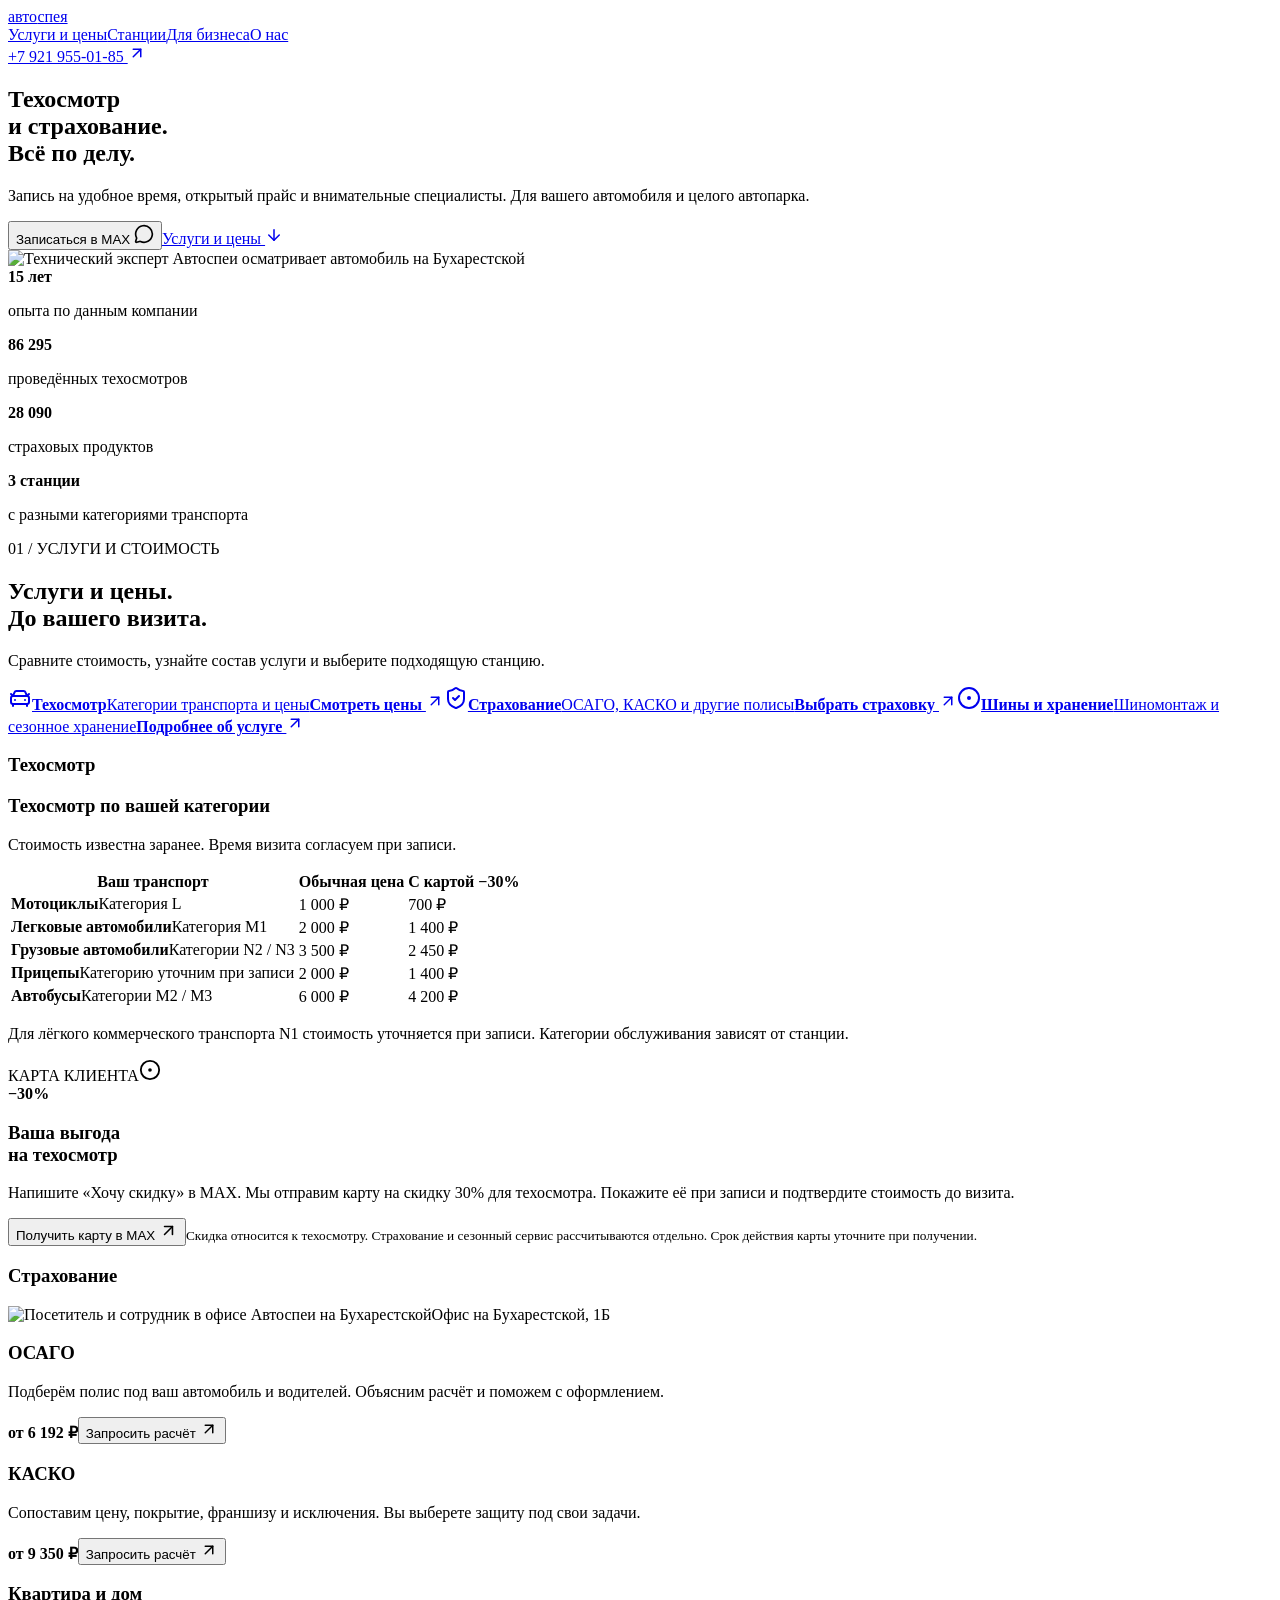
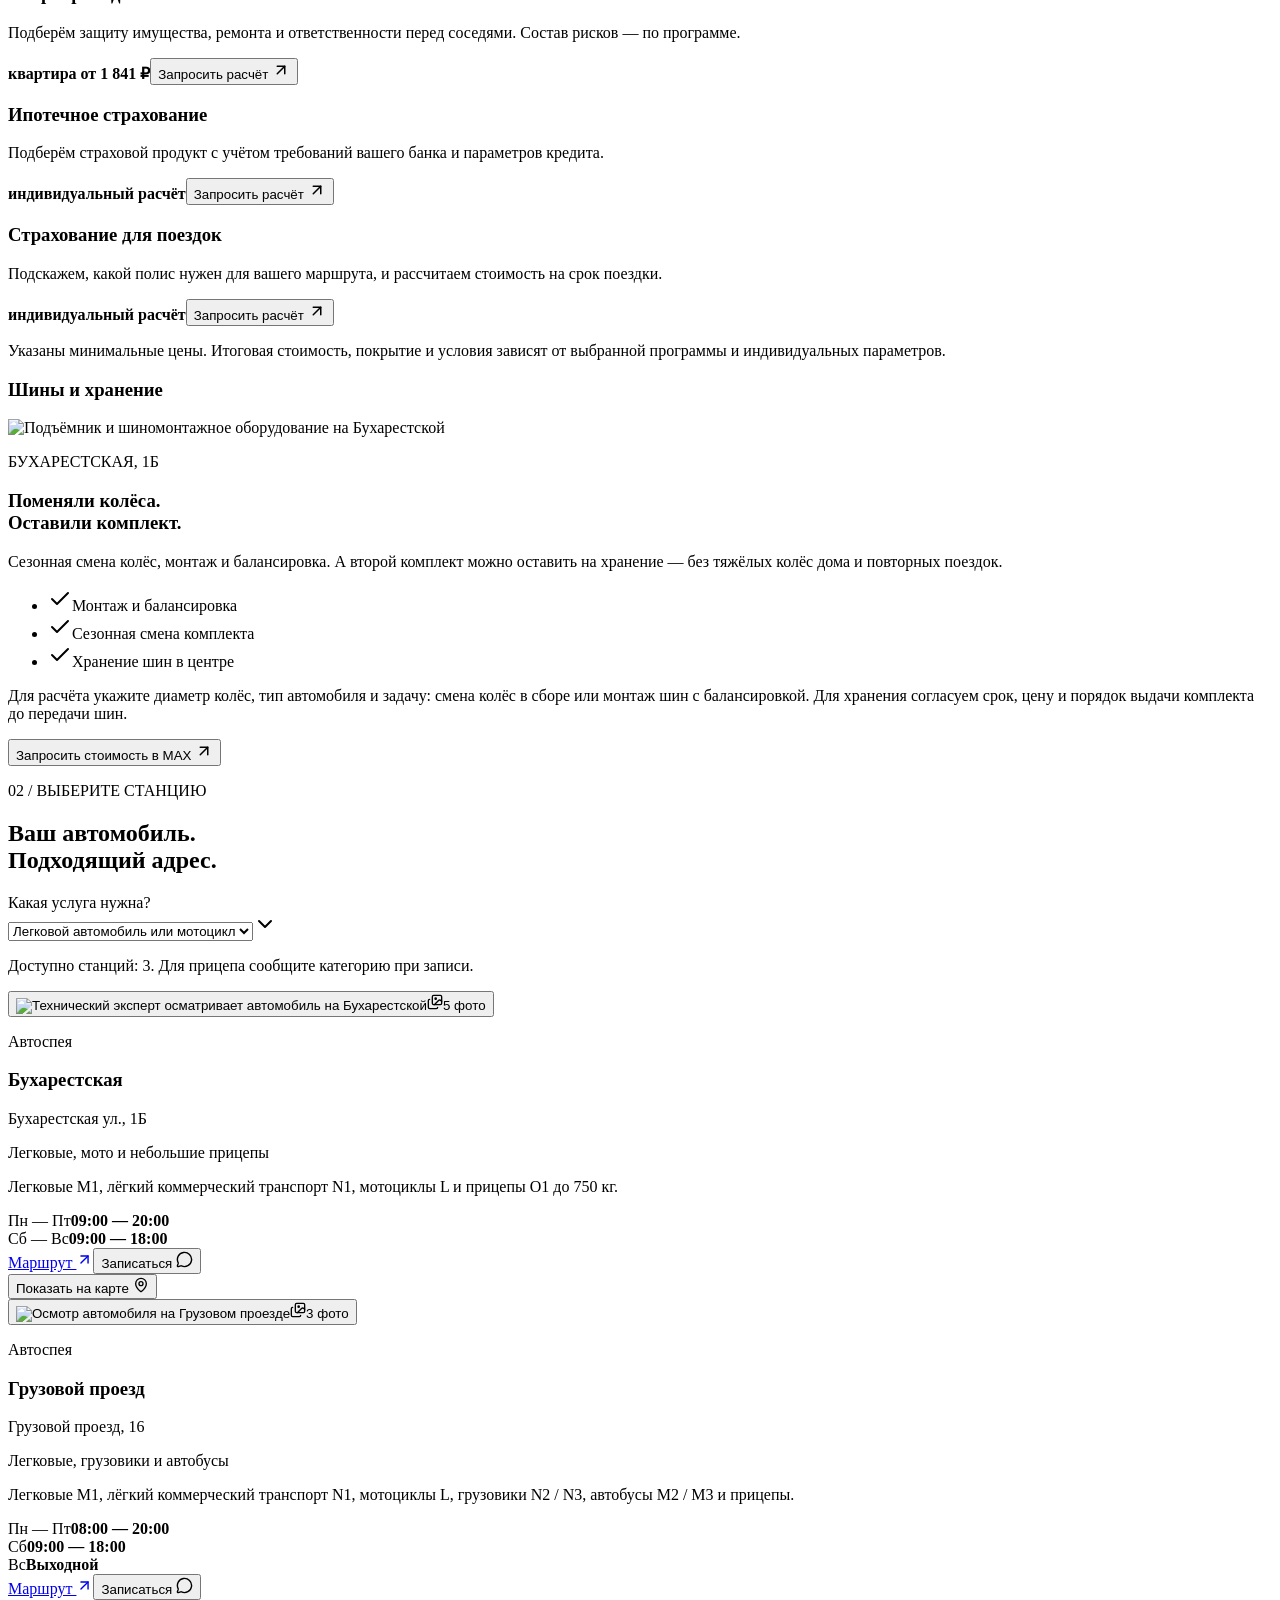
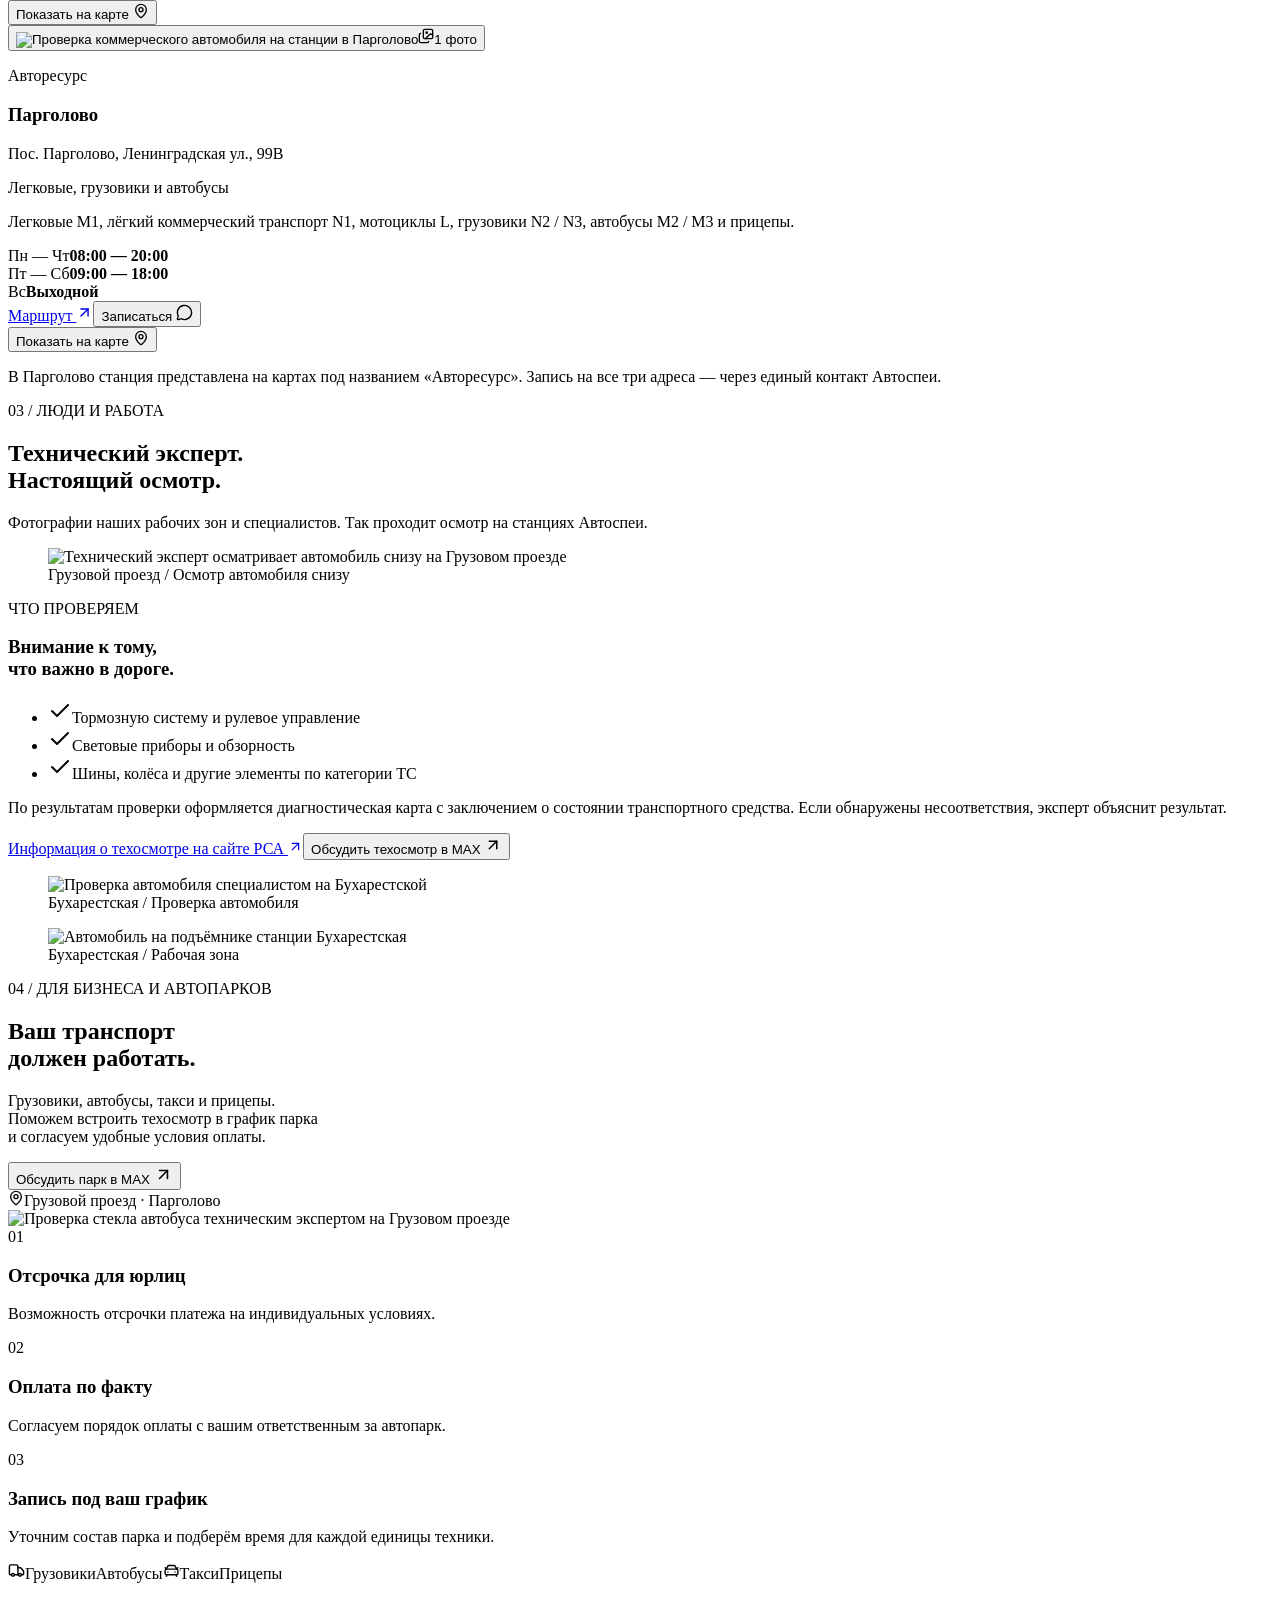
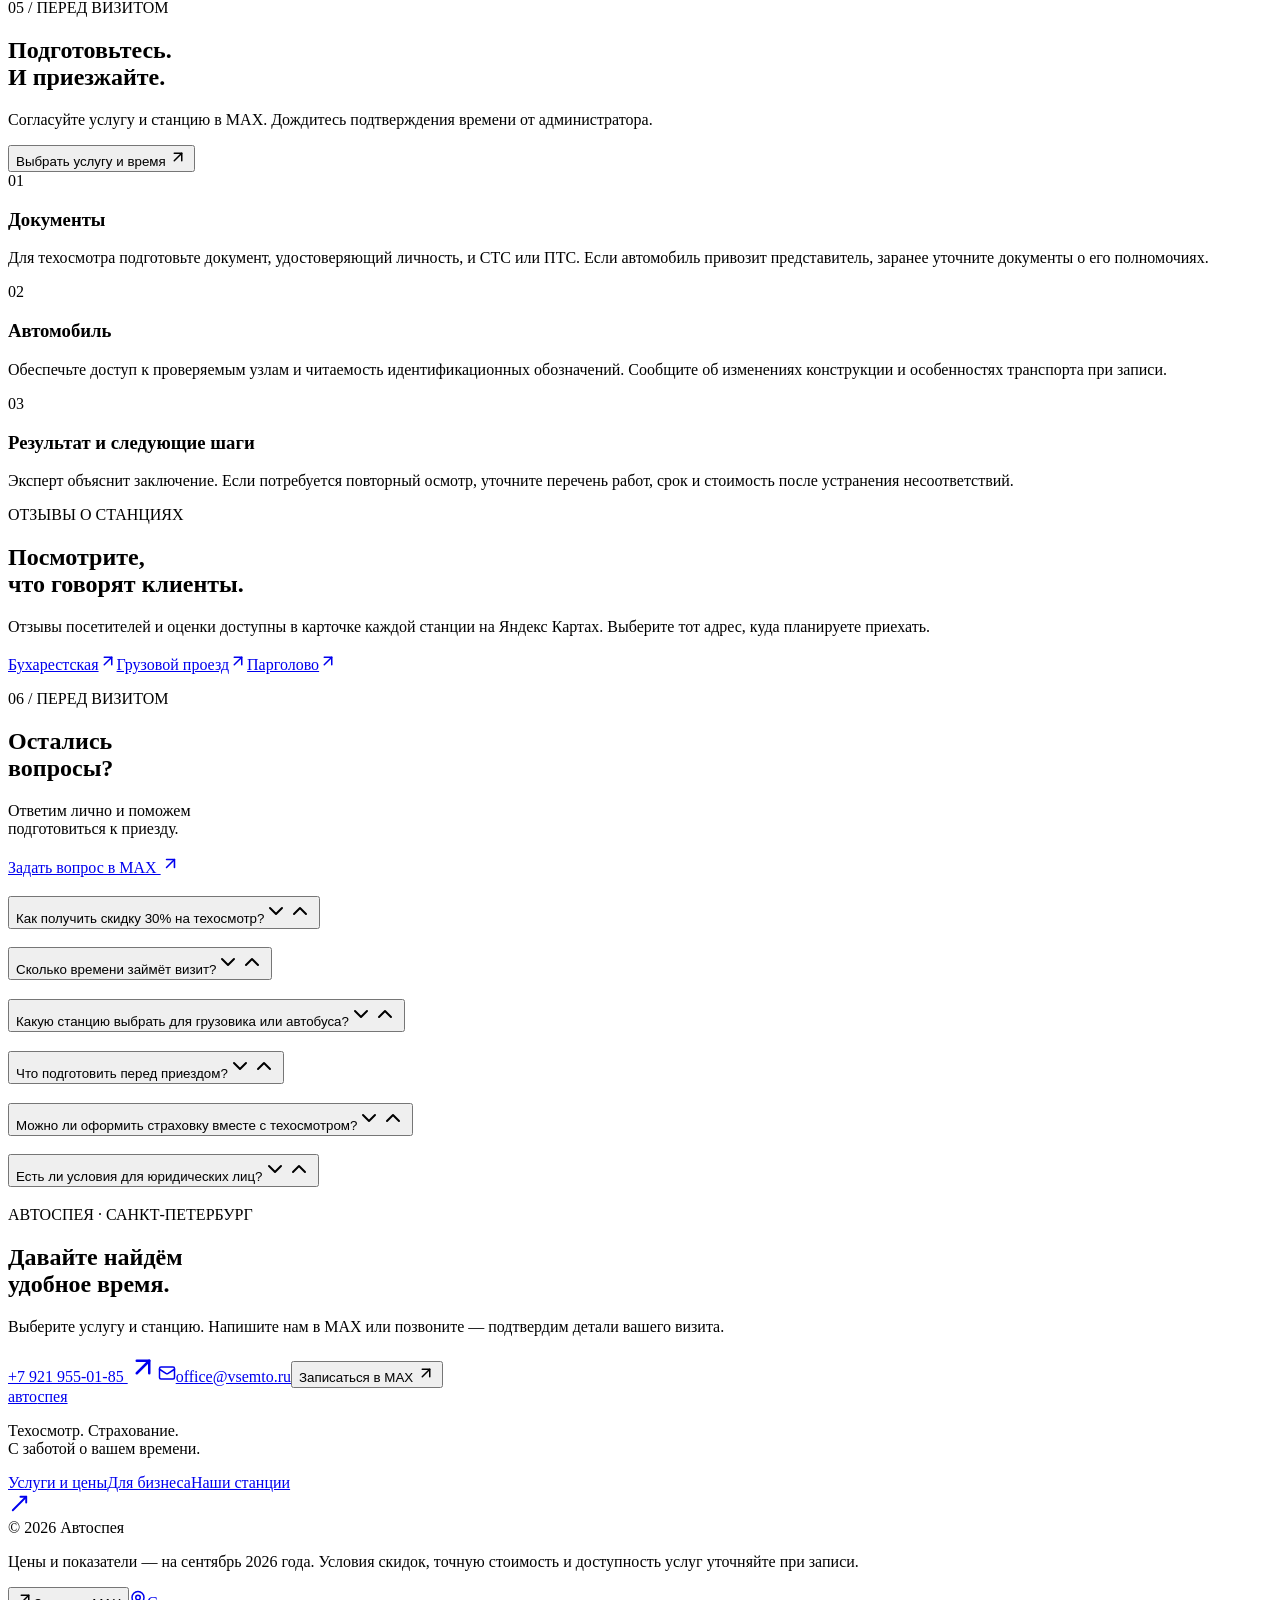
==== index.html @ f1bdaaa1 "Add files via upload" ====
<!DOCTYPE html><html lang="ru"><head><meta charSet="utf-8"/><meta name="viewport" content="width=device-width, initial-scale=1"/><link rel="stylesheet" href="/avto/assets/static/css/index.DgDcz1sW.css" data-rsc-css-href="/avto/assets/static/css/index.DgDcz1sW.css" data-precedence="vite-rsc/importer-resources"/><link rel="modulepreload" fetchPriority="low" href="/avto/assets/static/chunks/index-N1rV5V27.js"/><script src="/avto/assets/static/chunks/rolldown-runtime-C60lm6uB.js" type="module" async=""></script><script src="/avto/assets/static/chunks/framework-D_rUT4EX.js" type="module" async=""></script><link rel="modulepreload" href="/avto/assets/static/chunks/layout-segment-context-Cl6e1_pU.js" crossorigin=""/><link rel="modulepreload" href="/avto/assets/static/chunks/booking-B_VX53mo.js" crossorigin=""/><link rel="modulepreload" href="/avto/assets/static/chunks/Icon-D0zGVybZ.js" crossorigin=""/><link rel="modulepreload" href="/avto/assets/static/chunks/site-content-BJ3uue_s.js" crossorigin=""/><title>Автоспея — техосмотр и страхование в Санкт-Петербурге</title><meta name="description" content="Техосмотр по записи, ОСАГО и КАСКО, услуги для автопарков. Три станции: Бухарестская, Грузовой проезд и Парголово. Запись: +7 921 955-01-85."/><link rel="icon" href="/avto/favicon.svg"/><script>Object.assign(((self[Symbol.for("vinext.navigationRuntime")]??={bootstrap:{routeManifest:null},functions:{}}).bootstrap.rsc??={rsc:[]}),{params:{},nav:{"pathname":"/","searchParams":[]}})</script><link rel="modulepreload" href="/avto/assets/static/chunks/index-N1rV5V27.js" />
</head><body><main id="top"><header class="header"><a class="brand" href="#top">авто<span>спея</span><i></i></a><nav aria-label="Основная навигация"><a href="#services">Услуги и цены</a><a href="#stations">Станции</a><a href="#business">Для бизнеса</a><a href="#about">О нас</a></nav><a class="header-phone" href="tel:+79219550185">+7 921 955-01-85 <svg xmlns="http://www.w3.org/2000/svg" width="18" height="18" viewBox="0 0 24 24" fill="none" stroke="currentColor" stroke-width="2" stroke-linecap="round" stroke-linejoin="round" class="lucide lucide-arrow-up-right" aria-hidden="true"><path d="M7 7h10v10"></path><path d="M7 17 17 7"></path></svg></a></header><section class="hero hero-v2"><div class="hero-content"><h1>Техосмотр<br/>и страхование.<br/><span>Всё по делу.</span></h1><p class="hero-description">Запись на удобное время, открытый прайс и внимательные специалисты. Для вашего автомобиля и целого автопарка.</p><div class="hero-actions"><button type="button" class="button red">Записаться в MAX <svg xmlns="http://www.w3.org/2000/svg" width="20" height="20" viewBox="0 0 24 24" fill="none" stroke="currentColor" stroke-width="2" stroke-linecap="round" stroke-linejoin="round" class="lucide lucide-message-circle" aria-hidden="true"><path d="M2.992 16.342a2 2 0 0 1 .094 1.167l-1.065 3.29a1 1 0 0 0 1.236 1.168l3.413-.998a2 2 0 0 1 1.099.092 10 10 0 1 0-4.777-4.719"></path></svg></button><a class="hero-secondary" href="#services">Услуги и цены <svg xmlns="http://www.w3.org/2000/svg" width="18" height="18" viewBox="0 0 24 24" fill="none" stroke="currentColor" stroke-width="2" stroke-linecap="round" stroke-linejoin="round" class="lucide lucide-arrow-down" aria-hidden="true"><path d="M12 5v14"></path><path d="m19 12-7 7-7-7"></path></svg></a></div></div><div class="hero-visual-v2"><img class="hero-image" src="/avto/photos/7151.webp" alt="Технический эксперт Автоспеи осматривает автомобиль на Бухарестской" fetchPriority="high" width="1448" height="1086"/></div></section><section class="stats"><div><strong>15<span> лет</span></strong><p>опыта по данным компании</p></div><div><strong>86 295</strong><p>проведённых техосмотров</p></div><div><strong>28 090</strong><p>страховых продуктов</p></div><div><strong>3<span> станции</span></strong><p>с разными категориями транспорта</p></div></section><section class="section services" id="services"><div class="section-heading"><div><p class="kicker">01 / УСЛУГИ И СТОИМОСТЬ</p><h2>Услуги и цены.<br/><span>До вашего визита.</span></h2></div><p>Сравните стоимость, узнайте состав услуги и выберите подходящую станцию.</p></div><nav class="service-cards" aria-label="Выберите услугу"><a href="#inspection"><svg xmlns="http://www.w3.org/2000/svg" width="24" height="24" viewBox="0 0 24 24" fill="none" stroke="currentColor" stroke-width="2" stroke-linecap="round" stroke-linejoin="round" class="lucide lucide-car-front" aria-hidden="true"><path d="m21 8-2 2-1.5-3.7A2 2 0 0 0 15.646 5H8.4a2 2 0 0 0-1.903 1.257L5 10 3 8"></path><path d="M7 14h.01"></path><path d="M17 14h.01"></path><rect width="18" height="8" x="3" y="10" rx="2"></rect><path d="M5 18v2"></path><path d="M19 18v2"></path></svg><strong>Техосмотр</strong><span>Категории транспорта и цены</span><b>Смотреть цены <svg xmlns="http://www.w3.org/2000/svg" width="18" height="18" viewBox="0 0 24 24" fill="none" stroke="currentColor" stroke-width="2" stroke-linecap="round" stroke-linejoin="round" class="lucide lucide-arrow-up-right" aria-hidden="true"><path d="M7 7h10v10"></path><path d="M7 17 17 7"></path></svg></b></a><a href="#insurance"><svg xmlns="http://www.w3.org/2000/svg" width="24" height="24" viewBox="0 0 24 24" fill="none" stroke="currentColor" stroke-width="2" stroke-linecap="round" stroke-linejoin="round" class="lucide lucide-shield-check" aria-hidden="true"><path d="M20 13c0 5-3.5 7.5-7.66 8.95a1 1 0 0 1-.67-.01C7.5 20.5 4 18 4 13V6a1 1 0 0 1 1-1c2 0 4.5-1.2 6.24-2.72a1.17 1.17 0 0 1 1.52 0C14.51 3.81 17 5 19 5a1 1 0 0 1 1 1z"></path><path d="m9 12 2 2 4-4"></path></svg><strong>Страхование</strong><span>ОСАГО, КАСКО и другие полисы</span><b>Выбрать страховку <svg xmlns="http://www.w3.org/2000/svg" width="18" height="18" viewBox="0 0 24 24" fill="none" stroke="currentColor" stroke-width="2" stroke-linecap="round" stroke-linejoin="round" class="lucide lucide-arrow-up-right" aria-hidden="true"><path d="M7 7h10v10"></path><path d="M7 17 17 7"></path></svg></b></a><a href="#tires"><svg xmlns="http://www.w3.org/2000/svg" width="24" height="24" viewBox="0 0 24 24" fill="none" stroke="currentColor" stroke-width="2" stroke-linecap="round" stroke-linejoin="round" class="lucide lucide-circle-dot" aria-hidden="true"><circle cx="12" cy="12" r="10"></circle><circle cx="12" cy="12" r="1"></circle></svg><strong>Шины и хранение</strong><span>Шиномонтаж и сезонное хранение</span><b>Подробнее об услуге <svg xmlns="http://www.w3.org/2000/svg" width="18" height="18" viewBox="0 0 24 24" fill="none" stroke="currentColor" stroke-width="2" stroke-linecap="round" stroke-linejoin="round" class="lucide lucide-arrow-up-right" aria-hidden="true"><path d="M7 7h10v10"></path><path d="M7 17 17 7"></path></svg></b></a></nav><section class="service-detail" id="inspection"><h3 class="service-detail-title">Техосмотр</h3><div class="inspection-layout"><div class="price-area"><div class="price-intro"><h3>Техосмотр по вашей категории</h3><p>Стоимость известна заранее. Время визита согласуем при записи.</p></div><div data-slot="table-container" class="relative w-full overflow-x-auto"><table data-slot="table" class="w-full caption-bottom text-sm price-table"><thead data-slot="table-header" class="[&amp;_tr]:border-b"><tr data-slot="table-row" class="hover:bg-muted/50 data-[state=selected]:bg-muted border-b transition-colors has-aria-expanded:bg-muted/50"><th data-slot="table-head" class="text-foreground h-10 px-2 text-left align-middle font-medium whitespace-nowrap [&amp;:has([role=checkbox])]:pr-0">Ваш транспорт</th><th data-slot="table-head" class="text-foreground h-10 px-2 text-left align-middle font-medium whitespace-nowrap [&amp;:has([role=checkbox])]:pr-0">Обычная цена</th><th data-slot="table-head" class="text-foreground h-10 px-2 text-left align-middle font-medium whitespace-nowrap [&amp;:has([role=checkbox])]:pr-0">С картой −30%</th></tr></thead><tbody data-slot="table-body" class="[&amp;_tr:last-child]:border-0"><tr data-slot="table-row" class="hover:bg-muted/50 data-[state=selected]:bg-muted border-b transition-colors has-aria-expanded:bg-muted/50"><td data-slot="table-cell" class="p-2 align-middle whitespace-nowrap [&amp;:has([role=checkbox])]:pr-0"><strong>Мотоциклы</strong><span>Категория L</span></td><td data-slot="table-cell" class="p-2 align-middle whitespace-nowrap [&amp;:has([role=checkbox])]:pr-0 regular-price">1 000 ₽</td><td data-slot="table-cell" class="p-2 align-middle whitespace-nowrap [&amp;:has([role=checkbox])]:pr-0 discount-price">700 ₽</td></tr><tr data-slot="table-row" class="hover:bg-muted/50 data-[state=selected]:bg-muted border-b transition-colors has-aria-expanded:bg-muted/50"><td data-slot="table-cell" class="p-2 align-middle whitespace-nowrap [&amp;:has([role=checkbox])]:pr-0"><strong>Легковые автомобили</strong><span>Категория M1</span></td><td data-slot="table-cell" class="p-2 align-middle whitespace-nowrap [&amp;:has([role=checkbox])]:pr-0 regular-price">2 000 ₽</td><td data-slot="table-cell" class="p-2 align-middle whitespace-nowrap [&amp;:has([role=checkbox])]:pr-0 discount-price">1 400 ₽</td></tr><tr data-slot="table-row" class="hover:bg-muted/50 data-[state=selected]:bg-muted border-b transition-colors has-aria-expanded:bg-muted/50"><td data-slot="table-cell" class="p-2 align-middle whitespace-nowrap [&amp;:has([role=checkbox])]:pr-0"><strong>Грузовые автомобили</strong><span>Категории N2 / N3</span></td><td data-slot="table-cell" class="p-2 align-middle whitespace-nowrap [&amp;:has([role=checkbox])]:pr-0 regular-price">3 500 ₽</td><td data-slot="table-cell" class="p-2 align-middle whitespace-nowrap [&amp;:has([role=checkbox])]:pr-0 discount-price">2 450 ₽</td></tr><tr data-slot="table-row" class="hover:bg-muted/50 data-[state=selected]:bg-muted border-b transition-colors has-aria-expanded:bg-muted/50"><td data-slot="table-cell" class="p-2 align-middle whitespace-nowrap [&amp;:has([role=checkbox])]:pr-0"><strong>Прицепы</strong><span>Категорию уточним при записи</span></td><td data-slot="table-cell" class="p-2 align-middle whitespace-nowrap [&amp;:has([role=checkbox])]:pr-0 regular-price">2 000 ₽</td><td data-slot="table-cell" class="p-2 align-middle whitespace-nowrap [&amp;:has([role=checkbox])]:pr-0 discount-price">1 400 ₽</td></tr><tr data-slot="table-row" class="hover:bg-muted/50 data-[state=selected]:bg-muted border-b transition-colors has-aria-expanded:bg-muted/50"><td data-slot="table-cell" class="p-2 align-middle whitespace-nowrap [&amp;:has([role=checkbox])]:pr-0"><strong>Автобусы</strong><span>Категории M2 / M3</span></td><td data-slot="table-cell" class="p-2 align-middle whitespace-nowrap [&amp;:has([role=checkbox])]:pr-0 regular-price">6 000 ₽</td><td data-slot="table-cell" class="p-2 align-middle whitespace-nowrap [&amp;:has([role=checkbox])]:pr-0 discount-price">4 200 ₽</td></tr></tbody></table></div><p class="small-note">Для лёгкого коммерческого транспорта N1 стоимость уточняется при записи. Категории обслуживания зависят от станции.</p></div><aside class="discount-card"><div class="discount-card-top"><span>КАРТА КЛИЕНТА</span><svg xmlns="http://www.w3.org/2000/svg" width="22" height="22" viewBox="0 0 24 24" fill="none" stroke="currentColor" stroke-width="2" stroke-linecap="round" stroke-linejoin="round" class="lucide lucide-circle-dot" aria-hidden="true"><circle cx="12" cy="12" r="10"></circle><circle cx="12" cy="12" r="1"></circle></svg></div><strong class="discount-number">−30<span>%</span></strong><h3>Ваша выгода<br/>на техосмотр</h3><p>Напишите «Хочу скидку» в MAX. Мы отправим карту на скидку 30% для техосмотра. Покажите её при записи и подтвердите стоимость до визита.</p><button type="button" class="button white">Получить карту в MAX <svg xmlns="http://www.w3.org/2000/svg" width="19" height="19" viewBox="0 0 24 24" fill="none" stroke="currentColor" stroke-width="2" stroke-linecap="round" stroke-linejoin="round" class="lucide lucide-arrow-up-right" aria-hidden="true"><path d="M7 7h10v10"></path><path d="M7 17 17 7"></path></svg></button><small>Скидка относится к техосмотру. Страхование и сезонный сервис рассчитываются отдельно. Срок действия карты уточните при получении.</small></aside></div></section><section class="service-detail" id="insurance"><h3 class="service-detail-title">Страхование</h3><div class="insurance-layout"><div class="insurance-photo"><img src="/avto/photos/7120.webp" alt="Посетитель и сотрудник в офисе Автоспеи на Бухарестской" loading="lazy"/><span>Офис на Бухарестской, 1Б</span></div><div class="insurance-list"><article><div><h3>ОСАГО</h3><p>Подберём полис под ваш автомобиль и водителей. Объясним расчёт и поможем с оформлением.</p></div><div class="insurance-price"><strong>от 6 192 ₽</strong><button type="button" class="insurance-request">Запросить расчёт <svg xmlns="http://www.w3.org/2000/svg" width="18" height="18" viewBox="0 0 24 24" fill="none" stroke="currentColor" stroke-width="2" stroke-linecap="round" stroke-linejoin="round" class="lucide lucide-arrow-up-right" aria-hidden="true"><path d="M7 7h10v10"></path><path d="M7 17 17 7"></path></svg></button></div></article><article><div><h3>КАСКО</h3><p>Сопоставим цену, покрытие, франшизу и исключения. Вы выберете защиту под свои задачи.</p></div><div class="insurance-price"><strong>от 9 350 ₽</strong><button type="button" class="insurance-request">Запросить расчёт <svg xmlns="http://www.w3.org/2000/svg" width="18" height="18" viewBox="0 0 24 24" fill="none" stroke="currentColor" stroke-width="2" stroke-linecap="round" stroke-linejoin="round" class="lucide lucide-arrow-up-right" aria-hidden="true"><path d="M7 7h10v10"></path><path d="M7 17 17 7"></path></svg></button></div></article><article><div><h3>Квартира и дом</h3><p>Подберём защиту имущества, ремонта и ответственности перед соседями. Состав рисков — по программе.</p></div><div class="insurance-price"><strong>квартира от 1 841 ₽</strong><button type="button" class="insurance-request">Запросить расчёт <svg xmlns="http://www.w3.org/2000/svg" width="18" height="18" viewBox="0 0 24 24" fill="none" stroke="currentColor" stroke-width="2" stroke-linecap="round" stroke-linejoin="round" class="lucide lucide-arrow-up-right" aria-hidden="true"><path d="M7 7h10v10"></path><path d="M7 17 17 7"></path></svg></button></div></article><article><div><h3>Ипотечное страхование</h3><p>Подберём страховой продукт с учётом требований вашего банка и параметров кредита.</p></div><div class="insurance-price"><strong>индивидуальный расчёт</strong><button type="button" class="insurance-request">Запросить расчёт <svg xmlns="http://www.w3.org/2000/svg" width="18" height="18" viewBox="0 0 24 24" fill="none" stroke="currentColor" stroke-width="2" stroke-linecap="round" stroke-linejoin="round" class="lucide lucide-arrow-up-right" aria-hidden="true"><path d="M7 7h10v10"></path><path d="M7 17 17 7"></path></svg></button></div></article><article><div><h3>Страхование для поездок</h3><p>Подскажем, какой полис нужен для вашего маршрута, и рассчитаем стоимость на срок поездки.</p></div><div class="insurance-price"><strong>индивидуальный расчёт</strong><button type="button" class="insurance-request">Запросить расчёт <svg xmlns="http://www.w3.org/2000/svg" width="18" height="18" viewBox="0 0 24 24" fill="none" stroke="currentColor" stroke-width="2" stroke-linecap="round" stroke-linejoin="round" class="lucide lucide-arrow-up-right" aria-hidden="true"><path d="M7 7h10v10"></path><path d="M7 17 17 7"></path></svg></button></div></article><p class="small-note">Указаны минимальные цены. Итоговая стоимость, покрытие и условия зависят от выбранной программы и индивидуальных параметров.</p></div></div></section><section class="service-detail" id="tires"><h3 class="service-detail-title">Шины и хранение</h3><div class="tires-panel"><img src="/avto/photos/7144.webp" alt="Подъёмник и шиномонтажное оборудование на Бухарестской" loading="lazy"/><div><p class="kicker">БУХАРЕСТСКАЯ, 1Б</p><h3>Поменяли колёса.<br/>Оставили комплект.</h3><p>Сезонная смена колёс, монтаж и балансировка. А второй комплект можно оставить на хранение — без тяжёлых колёс дома и повторных поездок.</p><ul class="check-list"><li><svg xmlns="http://www.w3.org/2000/svg" width="24" height="24" viewBox="0 0 24 24" fill="none" stroke="currentColor" stroke-width="2" stroke-linecap="round" stroke-linejoin="round" class="lucide lucide-check" aria-hidden="true"><path d="M20 6 9 17l-5-5"></path></svg>Монтаж и балансировка</li><li><svg xmlns="http://www.w3.org/2000/svg" width="24" height="24" viewBox="0 0 24 24" fill="none" stroke="currentColor" stroke-width="2" stroke-linecap="round" stroke-linejoin="round" class="lucide lucide-check" aria-hidden="true"><path d="M20 6 9 17l-5-5"></path></svg>Сезонная смена комплекта</li><li><svg xmlns="http://www.w3.org/2000/svg" width="24" height="24" viewBox="0 0 24 24" fill="none" stroke="currentColor" stroke-width="2" stroke-linecap="round" stroke-linejoin="round" class="lucide lucide-check" aria-hidden="true"><path d="M20 6 9 17l-5-5"></path></svg>Хранение шин в центре</li></ul><p class="small-note">Для расчёта укажите диаметр колёс, тип автомобиля и задачу: смена колёс в сборе или монтаж шин с балансировкой. Для хранения согласуем срок, цену и порядок выдачи комплекта до передачи шин.</p><button type="button" class="link-arrow">Запросить стоимость в MAX <svg xmlns="http://www.w3.org/2000/svg" width="18" height="18" viewBox="0 0 24 24" fill="none" stroke="currentColor" stroke-width="2" stroke-linecap="round" stroke-linejoin="round" class="lucide lucide-arrow-up-right" aria-hidden="true"><path d="M7 7h10v10"></path><path d="M7 17 17 7"></path></svg></button></div></div></section></section><section class="section stations" id="stations"><div class="section-heading"><div><p class="kicker">02 / ВЫБЕРИТЕ СТАНЦИЮ</p><h2>Ваш автомобиль.<br/><span>Подходящий адрес.</span></h2></div><label class="station-filter">Какая услуга нужна?<div class="group/native-select relative w-fit has-[select:disabled]:opacity-50" data-slot="native-select-wrapper" data-size="default"><select data-slot="native-select" data-size="default" class="border-input placeholder:text-muted-foreground selection:bg-primary selection:text-primary-foreground dark:bg-input/30 dark:hover:bg-input/50 focus-visible:border-ring focus-visible:ring-ring/50 aria-invalid:ring-destructive/20 dark:aria-invalid:ring-destructive/40 aria-invalid:border-destructive dark:aria-invalid:border-destructive/50 h-8 w-full min-w-0 appearance-none rounded-lg border bg-transparent py-1 pr-8 pl-2.5 text-sm transition-colors select-none focus-visible:ring-3 aria-invalid:ring-3 data-[size=sm]:h-7 data-[size=sm]:rounded-[min(var(--radius-md),10px)] data-[size=sm]:py-0.5 outline-none disabled:pointer-events-none disabled:cursor-not-allowed"><option data-slot="native-select-option" class="bg-[Canvas] text-[CanvasText]" value="all" selected="">Легковой автомобиль или мотоцикл</option><option data-slot="native-select-option" class="bg-[Canvas] text-[CanvasText]" value="heavy">Грузовик, автобус или автопарк</option><option data-slot="native-select-option" class="bg-[Canvas] text-[CanvasText]" value="tires">Шиномонтаж и хранение шин</option></select><svg xmlns="http://www.w3.org/2000/svg" width="24" height="24" viewBox="0 0 24 24" fill="none" stroke="currentColor" stroke-width="2" stroke-linecap="round" stroke-linejoin="round" class="lucide lucide-chevron-down text-muted-foreground top-1/2 right-2.5 size-4 -translate-y-1/2 pointer-events-none absolute select-none" aria-hidden="true" data-slot="native-select-icon"><path d="m6 9 6 6 6-6"></path></svg></div></label></div><p class="station-results" aria-live="polite">Доступно станций: <!-- -->3<!-- -->. Для прицепа сообщите категорию при записи.</p><div class="station-grid"><article class="station-card station-v2"><button type="button" class="station-photo" aria-label="Посмотреть фотографии: Бухарестская"><img src="/avto/photos/7151.webp" alt="Технический эксперт осматривает автомобиль на Бухарестской" loading="lazy" width="1448" height="1086"/><span><svg xmlns="http://www.w3.org/2000/svg" width="16" height="16" viewBox="0 0 24 24" fill="none" stroke="currentColor" stroke-width="2" stroke-linecap="round" stroke-linejoin="round" class="lucide lucide-images" aria-hidden="true"><path d="m22 11-1.296-1.296a2.4 2.4 0 0 0-3.408 0L11 16"></path><path d="M4 8a2 2 0 0 0-2 2v10a2 2 0 0 0 2 2h10a2 2 0 0 0 2-2"></path><circle cx="13" cy="7" r="1" fill="currentColor"></circle><rect x="8" y="2" width="14" height="14" rx="2"></rect></svg>5<!-- --> фото</span></button><div class="station-body"><p class="station-brand">Автоспея</p><h3>Бухарестская</h3><p class="station-address">Бухарестская ул., 1Б</p><span class="station-tag">Легковые, мото и небольшие прицепы</span><p class="station-categories">Легковые M1, лёгкий коммерческий транспорт N1, мотоциклы L и прицепы O1 до 750 кг.</p><div class="hours"><div><span>Пн — Пт</span><strong>09:00 — 20:00</strong></div><div><span>Сб — Вс</span><strong>09:00 — 18:00</strong></div></div><div class="station-links"><a href="https://yandex.ru/maps/org/avtospeya/1054246117" target="_blank" rel="noreferrer">Маршрут <svg xmlns="http://www.w3.org/2000/svg" width="17" height="17" viewBox="0 0 24 24" fill="none" stroke="currentColor" stroke-width="2" stroke-linecap="round" stroke-linejoin="round" class="lucide lucide-arrow-up-right" aria-hidden="true"><path d="M7 7h10v10"></path><path d="M7 17 17 7"></path></svg></a><button type="button" class="station-book">Записаться <svg xmlns="http://www.w3.org/2000/svg" width="17" height="17" viewBox="0 0 24 24" fill="none" stroke="currentColor" stroke-width="2" stroke-linecap="round" stroke-linejoin="round" class="lucide lucide-message-circle" aria-hidden="true"><path d="M2.992 16.342a2 2 0 0 1 .094 1.167l-1.065 3.29a1 1 0 0 0 1.236 1.168l3.413-.998a2 2 0 0 1 1.099.092 10 10 0 1 0-4.777-4.719"></path></svg></button></div><button type="button" class="map-toggle" aria-expanded="false">Показать на карте<!-- --> <svg xmlns="http://www.w3.org/2000/svg" width="16" height="16" viewBox="0 0 24 24" fill="none" stroke="currentColor" stroke-width="2" stroke-linecap="round" stroke-linejoin="round" class="lucide lucide-map-pin" aria-hidden="true"><path d="M20 10c0 4.993-5.539 10.193-7.399 11.799a1 1 0 0 1-1.202 0C9.539 20.193 4 14.993 4 10a8 8 0 0 1 16 0"></path><circle cx="12" cy="10" r="3"></circle></svg></button></div></article><article class="station-card station-v2"><button type="button" class="station-photo" aria-label="Посмотреть фотографии: Грузовой проезд"><img src="/avto/photos/7082.webp" alt="Осмотр автомобиля на Грузовом проезде" loading="lazy" width="1448" height="1086"/><span><svg xmlns="http://www.w3.org/2000/svg" width="16" height="16" viewBox="0 0 24 24" fill="none" stroke="currentColor" stroke-width="2" stroke-linecap="round" stroke-linejoin="round" class="lucide lucide-images" aria-hidden="true"><path d="m22 11-1.296-1.296a2.4 2.4 0 0 0-3.408 0L11 16"></path><path d="M4 8a2 2 0 0 0-2 2v10a2 2 0 0 0 2 2h10a2 2 0 0 0 2-2"></path><circle cx="13" cy="7" r="1" fill="currentColor"></circle><rect x="8" y="2" width="14" height="14" rx="2"></rect></svg>3<!-- --> фото</span></button><div class="station-body"><p class="station-brand">Автоспея</p><h3>Грузовой проезд</h3><p class="station-address">Грузовой проезд, 16</p><span class="station-tag">Легковые, грузовики и автобусы</span><p class="station-categories">Легковые M1, лёгкий коммерческий транспорт N1, мотоциклы L, грузовики N2 / N3, автобусы M2 / M3 и прицепы.</p><div class="hours"><div><span>Пн — Пт</span><strong>08:00 — 20:00</strong></div><div><span>Сб</span><strong>09:00 — 18:00</strong></div><div><span>Вс</span><strong>Выходной</strong></div></div><div class="station-links"><a href="https://yandex.ru/maps/org/avtospeya/80762058010" target="_blank" rel="noreferrer">Маршрут <svg xmlns="http://www.w3.org/2000/svg" width="17" height="17" viewBox="0 0 24 24" fill="none" stroke="currentColor" stroke-width="2" stroke-linecap="round" stroke-linejoin="round" class="lucide lucide-arrow-up-right" aria-hidden="true"><path d="M7 7h10v10"></path><path d="M7 17 17 7"></path></svg></a><button type="button" class="station-book">Записаться <svg xmlns="http://www.w3.org/2000/svg" width="17" height="17" viewBox="0 0 24 24" fill="none" stroke="currentColor" stroke-width="2" stroke-linecap="round" stroke-linejoin="round" class="lucide lucide-message-circle" aria-hidden="true"><path d="M2.992 16.342a2 2 0 0 1 .094 1.167l-1.065 3.29a1 1 0 0 0 1.236 1.168l3.413-.998a2 2 0 0 1 1.099.092 10 10 0 1 0-4.777-4.719"></path></svg></button></div><button type="button" class="map-toggle" aria-expanded="false">Показать на карте<!-- --> <svg xmlns="http://www.w3.org/2000/svg" width="16" height="16" viewBox="0 0 24 24" fill="none" stroke="currentColor" stroke-width="2" stroke-linecap="round" stroke-linejoin="round" class="lucide lucide-map-pin" aria-hidden="true"><path d="M20 10c0 4.993-5.539 10.193-7.399 11.799a1 1 0 0 1-1.202 0C9.539 20.193 4 14.993 4 10a8 8 0 0 1 16 0"></path><circle cx="12" cy="10" r="3"></circle></svg></button></div></article><article class="station-card station-v2"><button type="button" class="station-photo" aria-label="Посмотреть фотографии: Парголово"><img src="/avto/photos/7185.webp" alt="Проверка коммерческого автомобиля на станции в Парголово" loading="lazy" width="1448" height="1086"/><span><svg xmlns="http://www.w3.org/2000/svg" width="16" height="16" viewBox="0 0 24 24" fill="none" stroke="currentColor" stroke-width="2" stroke-linecap="round" stroke-linejoin="round" class="lucide lucide-images" aria-hidden="true"><path d="m22 11-1.296-1.296a2.4 2.4 0 0 0-3.408 0L11 16"></path><path d="M4 8a2 2 0 0 0-2 2v10a2 2 0 0 0 2 2h10a2 2 0 0 0 2-2"></path><circle cx="13" cy="7" r="1" fill="currentColor"></circle><rect x="8" y="2" width="14" height="14" rx="2"></rect></svg>1<!-- --> фото</span></button><div class="station-body"><p class="station-brand">Авторесурс</p><h3>Парголово</h3><p class="station-address">Пос. Парголово, <!-- -->Ленинградская ул., 99В</p><span class="station-tag">Легковые, грузовики и автобусы</span><p class="station-categories">Легковые M1, лёгкий коммерческий транспорт N1, мотоциклы L, грузовики N2 / N3, автобусы M2 / M3 и прицепы.</p><div class="hours"><div><span>Пн — Чт</span><strong>08:00 — 20:00</strong></div><div><span>Пт — Сб</span><strong>09:00 — 18:00</strong></div><div><span>Вс</span><strong>Выходной</strong></div></div><div class="station-links"><a href="https://yandex.ru/maps/org/avtoresurs/34761209904" target="_blank" rel="noreferrer">Маршрут <svg xmlns="http://www.w3.org/2000/svg" width="17" height="17" viewBox="0 0 24 24" fill="none" stroke="currentColor" stroke-width="2" stroke-linecap="round" stroke-linejoin="round" class="lucide lucide-arrow-up-right" aria-hidden="true"><path d="M7 7h10v10"></path><path d="M7 17 17 7"></path></svg></a><button type="button" class="station-book">Записаться <svg xmlns="http://www.w3.org/2000/svg" width="17" height="17" viewBox="0 0 24 24" fill="none" stroke="currentColor" stroke-width="2" stroke-linecap="round" stroke-linejoin="round" class="lucide lucide-message-circle" aria-hidden="true"><path d="M2.992 16.342a2 2 0 0 1 .094 1.167l-1.065 3.29a1 1 0 0 0 1.236 1.168l3.413-.998a2 2 0 0 1 1.099.092 10 10 0 1 0-4.777-4.719"></path></svg></button></div><button type="button" class="map-toggle" aria-expanded="false">Показать на карте<!-- --> <svg xmlns="http://www.w3.org/2000/svg" width="16" height="16" viewBox="0 0 24 24" fill="none" stroke="currentColor" stroke-width="2" stroke-linecap="round" stroke-linejoin="round" class="lucide lucide-map-pin" aria-hidden="true"><path d="M20 10c0 4.993-5.539 10.193-7.399 11.799a1 1 0 0 1-1.202 0C9.539 20.193 4 14.993 4 10a8 8 0 0 1 16 0"></path><circle cx="12" cy="10" r="3"></circle></svg></button></div></article></div><p class="station-note">В Парголово станция представлена на картах под названием «Авторесурс». Запись на все три адреса — через единый контакт Автоспеи.</p></section><section class="section real-work" id="about"><div class="section-heading"><div><p class="kicker">03 / ЛЮДИ И РАБОТА</p><h2>Технический эксперт.<br/><span>Настоящий осмотр.</span></h2></div><p>Фотографии наших рабочих зон и специалистов. Так проходит осмотр на станциях Автоспеи.</p></div><div class="work-grid"><figure class="work-feature"><img src="/avto/photos/7075.webp" alt="Технический эксперт осматривает автомобиль снизу на Грузовом проезде" loading="lazy"/><figcaption>Грузовой проезд / Осмотр автомобиля снизу</figcaption></figure><div class="work-copy"><p class="kicker">ЧТО ПРОВЕРЯЕМ</p><h3>Внимание к тому,<br/>что важно в дороге.</h3><ul class="inspection-checks"><li><svg xmlns="http://www.w3.org/2000/svg" width="24" height="24" viewBox="0 0 24 24" fill="none" stroke="currentColor" stroke-width="2" stroke-linecap="round" stroke-linejoin="round" class="lucide lucide-check" aria-hidden="true"><path d="M20 6 9 17l-5-5"></path></svg>Тормозную систему и рулевое управление</li><li><svg xmlns="http://www.w3.org/2000/svg" width="24" height="24" viewBox="0 0 24 24" fill="none" stroke="currentColor" stroke-width="2" stroke-linecap="round" stroke-linejoin="round" class="lucide lucide-check" aria-hidden="true"><path d="M20 6 9 17l-5-5"></path></svg>Световые приборы и обзорность</li><li><svg xmlns="http://www.w3.org/2000/svg" width="24" height="24" viewBox="0 0 24 24" fill="none" stroke="currentColor" stroke-width="2" stroke-linecap="round" stroke-linejoin="round" class="lucide lucide-check" aria-hidden="true"><path d="M20 6 9 17l-5-5"></path></svg>Шины, колёса и другие элементы по категории ТС</li></ul><p>По результатам проверки оформляется диагностическая карта с заключением о состоянии транспортного средства. Если обнаружены несоответствия, эксперт объяснит результат.</p><a class="source-link" href="https://autoins.ru/tekhosmotr/" target="_blank" rel="noreferrer">Информация о техосмотре на сайте РСА <svg xmlns="http://www.w3.org/2000/svg" width="15" height="15" viewBox="0 0 24 24" fill="none" stroke="currentColor" stroke-width="2" stroke-linecap="round" stroke-linejoin="round" class="lucide lucide-arrow-up-right" aria-hidden="true"><path d="M7 7h10v10"></path><path d="M7 17 17 7"></path></svg></a><button type="button" class="link-arrow">Обсудить техосмотр в MAX <svg xmlns="http://www.w3.org/2000/svg" width="18" height="18" viewBox="0 0 24 24" fill="none" stroke="currentColor" stroke-width="2" stroke-linecap="round" stroke-linejoin="round" class="lucide lucide-arrow-up-right" aria-hidden="true"><path d="M7 7h10v10"></path><path d="M7 17 17 7"></path></svg></button></div><figure class="work-detail"><img src="/avto/photos/7128.webp" alt="Проверка автомобиля специалистом на Бухарестской" loading="lazy"/><figcaption>Бухарестская / Проверка автомобиля</figcaption></figure><figure class="work-detail"><img src="/avto/photos/7143.webp" alt="Автомобиль на подъёмнике станции Бухарестская" loading="lazy"/><figcaption>Бухарестская / Рабочая зона</figcaption></figure></div></section><section class="section business dark" id="business"><div class="business-main"><p class="kicker">04 / ДЛЯ БИЗНЕСА И АВТОПАРКОВ</p><h2>Ваш транспорт<br/>должен работать.</h2><p>Грузовики, автобусы, такси и прицепы.<br/>Поможем встроить техосмотр в график парка<br class="desktop-break"/> и согласуем удобные условия оплаты.</p><button type="button" class="button red">Обсудить парк в MAX <svg xmlns="http://www.w3.org/2000/svg" width="19" height="19" viewBox="0 0 24 24" fill="none" stroke="currentColor" stroke-width="2" stroke-linecap="round" stroke-linejoin="round" class="lucide lucide-arrow-up-right" aria-hidden="true"><path d="M7 7h10v10"></path><path d="M7 17 17 7"></path></svg></button><div class="business-locations"><svg xmlns="http://www.w3.org/2000/svg" width="16" height="16" viewBox="0 0 24 24" fill="none" stroke="currentColor" stroke-width="2" stroke-linecap="round" stroke-linejoin="round" class="lucide lucide-map-pin" aria-hidden="true"><path d="M20 10c0 4.993-5.539 10.193-7.399 11.799a1 1 0 0 1-1.202 0C9.539 20.193 4 14.993 4 10a8 8 0 0 1 16 0"></path><circle cx="12" cy="10" r="3"></circle></svg>Грузовой проезд · Парголово</div></div><div class="business-benefits"><img class="business-photo" src="/avto/photos/7059.webp" alt="Проверка стекла автобуса техническим экспертом на Грузовом проезде" loading="lazy"/><article><span>01</span><div><h3>Отсрочка для юрлиц</h3><p>Возможность отсрочки платежа на индивидуальных условиях.</p></div></article><article><span>02</span><div><h3>Оплата по факту</h3><p>Согласуем порядок оплаты с вашим ответственным за автопарк.</p></div></article><article><span>03</span><div><h3>Запись под ваш график</h3><p>Уточним состав парка и подберём время для каждой единицы техники.</p></div></article><div class="fleet-tags"><span><svg xmlns="http://www.w3.org/2000/svg" width="17" height="17" viewBox="0 0 24 24" fill="none" stroke="currentColor" stroke-width="2" stroke-linecap="round" stroke-linejoin="round" class="lucide lucide-truck" aria-hidden="true"><path d="M14 18V6a2 2 0 0 0-2-2H4a2 2 0 0 0-2 2v11a1 1 0 0 0 1 1h2"></path><path d="M15 18H9"></path><path d="M19 18h2a1 1 0 0 0 1-1v-3.65a1 1 0 0 0-.22-.624l-3.48-4.35A1 1 0 0 0 17.52 8H14"></path><circle cx="17" cy="18" r="2"></circle><circle cx="7" cy="18" r="2"></circle></svg>Грузовики</span><span>Автобусы</span><span><svg xmlns="http://www.w3.org/2000/svg" width="17" height="17" viewBox="0 0 24 24" fill="none" stroke="currentColor" stroke-width="2" stroke-linecap="round" stroke-linejoin="round" class="lucide lucide-car-front" aria-hidden="true"><path d="m21 8-2 2-1.5-3.7A2 2 0 0 0 15.646 5H8.4a2 2 0 0 0-1.903 1.257L5 10 3 8"></path><path d="M7 14h.01"></path><path d="M17 14h.01"></path><rect width="18" height="8" x="3" y="10" rx="2"></rect><path d="M5 18v2"></path><path d="M19 18v2"></path></svg>Такси</span><span>Прицепы</span></div></div></section><section class="section preparation" id="process"><div><p class="kicker">05 / ПЕРЕД ВИЗИТОМ</p><h2>Подготовьтесь.<br/><span>И приезжайте.</span></h2><p>Согласуйте услугу и станцию в MAX. Дождитесь подтверждения времени от администратора.</p><button type="button" class="link-arrow">Выбрать услугу и время <svg xmlns="http://www.w3.org/2000/svg" width="18" height="18" viewBox="0 0 24 24" fill="none" stroke="currentColor" stroke-width="2" stroke-linecap="round" stroke-linejoin="round" class="lucide lucide-arrow-up-right" aria-hidden="true"><path d="M7 7h10v10"></path><path d="M7 17 17 7"></path></svg></button></div><div class="prepare-list"><article><span>01</span><div><h3>Документы</h3><p>Для техосмотра подготовьте документ, удостоверяющий личность, и СТС или ПТС. Если автомобиль привозит представитель, заранее уточните документы о его полномочиях.</p></div></article><article><span>02</span><div><h3>Автомобиль</h3><p>Обеспечьте доступ к проверяемым узлам и читаемость идентификационных обозначений. Сообщите об изменениях конструкции и особенностях транспорта при записи.</p></div></article><article><span>03</span><div><h3>Результат и следующие шаги</h3><p>Эксперт объяснит заключение. Если потребуется повторный осмотр, уточните перечень работ, срок и стоимость после устранения несоответствий.</p></div></article></div></section><section class="reputation"><div><p class="kicker">ОТЗЫВЫ О СТАНЦИЯХ</p><h2>Посмотрите,<br/>что говорят клиенты.</h2></div><div><p>Отзывы посетителей и оценки доступны в карточке каждой станции на Яндекс Картах. Выберите тот адрес, куда планируете приехать.</p><div class="review-links"><a href="https://yandex.ru/maps/org/avtospeya/1054246117" target="_blank" rel="noreferrer">Бухарестская<svg xmlns="http://www.w3.org/2000/svg" width="18" height="18" viewBox="0 0 24 24" fill="none" stroke="currentColor" stroke-width="2" stroke-linecap="round" stroke-linejoin="round" class="lucide lucide-arrow-up-right" aria-hidden="true"><path d="M7 7h10v10"></path><path d="M7 17 17 7"></path></svg></a><a href="https://yandex.ru/maps/org/avtospeya/80762058010" target="_blank" rel="noreferrer">Грузовой проезд<svg xmlns="http://www.w3.org/2000/svg" width="18" height="18" viewBox="0 0 24 24" fill="none" stroke="currentColor" stroke-width="2" stroke-linecap="round" stroke-linejoin="round" class="lucide lucide-arrow-up-right" aria-hidden="true"><path d="M7 7h10v10"></path><path d="M7 17 17 7"></path></svg></a><a href="https://yandex.ru/maps/org/avtoresurs/34761209904" target="_blank" rel="noreferrer">Парголово<svg xmlns="http://www.w3.org/2000/svg" width="18" height="18" viewBox="0 0 24 24" fill="none" stroke="currentColor" stroke-width="2" stroke-linecap="round" stroke-linejoin="round" class="lucide lucide-arrow-up-right" aria-hidden="true"><path d="M7 7h10v10"></path><path d="M7 17 17 7"></path></svg></a></div></div></section><section class="section faq"><div><p class="kicker">06 / ПЕРЕД ВИЗИТОМ</p><h2>Остались<br/><span>вопросы?</span></h2><p>Ответим лично и поможем<br/>подготовиться к приезду.</p><a class="link-arrow" href="https://web.max.ru/330979539" target="_blank" rel="noreferrer">Задать вопрос в MAX <svg xmlns="http://www.w3.org/2000/svg" width="19" height="19" viewBox="0 0 24 24" fill="none" stroke="currentColor" stroke-width="2" stroke-linecap="round" stroke-linejoin="round" class="lucide lucide-arrow-up-right" aria-hidden="true"><path d="M7 7h10v10"></path><path d="M7 17 17 7"></path></svg></a></div><div data-orientation="vertical" data-slot="accordion" class="flex w-full flex-col faq-list"><div data-orientation="vertical" data-hidden="" data-index="-1" data-closed="" data-slot="accordion-item" class="not-last:border-b"><h3 data-orientation="vertical" data-hidden="" data-index="-1" data-closed="" class="flex"><button type="button" data-value="" data-orientation="vertical" data-hidden="" data-index="-1" tabindex="0" aria-disabled="false" aria-expanded="false" id="base-ui-_R_cu5iH2_" data-slot="accordion-trigger" class="focus-visible:ring-ring/50 focus-visible:border-ring focus-visible:after:border-ring **:data-[slot=accordion-trigger-icon]:text-muted-foreground rounded-lg py-2.5 text-left text-sm font-medium hover:underline focus-visible:ring-3 **:data-[slot=accordion-trigger-icon]:ml-auto **:data-[slot=accordion-trigger-icon]:size-4 group/accordion-trigger relative flex flex-1 items-start justify-between border border-transparent transition-all outline-none aria-disabled:pointer-events-none aria-disabled:opacity-50">Как получить скидку 30% на техосмотр?<svg xmlns="http://www.w3.org/2000/svg" width="24" height="24" viewBox="0 0 24 24" fill="none" stroke="currentColor" stroke-width="2" stroke-linecap="round" stroke-linejoin="round" class="lucide lucide-chevron-down pointer-events-none shrink-0 group-aria-expanded/accordion-trigger:hidden" aria-hidden="true" data-slot="accordion-trigger-icon"><path d="m6 9 6 6 6-6"></path></svg><svg xmlns="http://www.w3.org/2000/svg" width="24" height="24" viewBox="0 0 24 24" fill="none" stroke="currentColor" stroke-width="2" stroke-linecap="round" stroke-linejoin="round" class="lucide lucide-chevron-up pointer-events-none hidden shrink-0 group-aria-expanded/accordion-trigger:inline" aria-hidden="true" data-slot="accordion-trigger-icon"><path d="m18 15-6-6-6 6"></path></svg></button></h3></div><div data-orientation="vertical" data-hidden="" data-index="-1" data-closed="" data-slot="accordion-item" class="not-last:border-b"><h3 data-orientation="vertical" data-hidden="" data-index="-1" data-closed="" class="flex"><button type="button" data-value="" data-orientation="vertical" data-hidden="" data-index="-1" tabindex="0" aria-disabled="false" aria-expanded="false" id="base-ui-_R_ku5iH2_" data-slot="accordion-trigger" class="focus-visible:ring-ring/50 focus-visible:border-ring focus-visible:after:border-ring **:data-[slot=accordion-trigger-icon]:text-muted-foreground rounded-lg py-2.5 text-left text-sm font-medium hover:underline focus-visible:ring-3 **:data-[slot=accordion-trigger-icon]:ml-auto **:data-[slot=accordion-trigger-icon]:size-4 group/accordion-trigger relative flex flex-1 items-start justify-between border border-transparent transition-all outline-none aria-disabled:pointer-events-none aria-disabled:opacity-50">Сколько времени займёт визит?<svg xmlns="http://www.w3.org/2000/svg" width="24" height="24" viewBox="0 0 24 24" fill="none" stroke="currentColor" stroke-width="2" stroke-linecap="round" stroke-linejoin="round" class="lucide lucide-chevron-down pointer-events-none shrink-0 group-aria-expanded/accordion-trigger:hidden" aria-hidden="true" data-slot="accordion-trigger-icon"><path d="m6 9 6 6 6-6"></path></svg><svg xmlns="http://www.w3.org/2000/svg" width="24" height="24" viewBox="0 0 24 24" fill="none" stroke="currentColor" stroke-width="2" stroke-linecap="round" stroke-linejoin="round" class="lucide lucide-chevron-up pointer-events-none hidden shrink-0 group-aria-expanded/accordion-trigger:inline" aria-hidden="true" data-slot="accordion-trigger-icon"><path d="m18 15-6-6-6 6"></path></svg></button></h3></div><div data-orientation="vertical" data-hidden="" data-index="-1" data-closed="" data-slot="accordion-item" class="not-last:border-b"><h3 data-orientation="vertical" data-hidden="" data-index="-1" data-closed="" class="flex"><button type="button" data-value="" data-orientation="vertical" data-hidden="" data-index="-1" tabindex="0" aria-disabled="false" aria-expanded="false" id="base-ui-_R_su5iH2_" data-slot="accordion-trigger" class="focus-visible:ring-ring/50 focus-visible:border-ring focus-visible:after:border-ring **:data-[slot=accordion-trigger-icon]:text-muted-foreground rounded-lg py-2.5 text-left text-sm font-medium hover:underline focus-visible:ring-3 **:data-[slot=accordion-trigger-icon]:ml-auto **:data-[slot=accordion-trigger-icon]:size-4 group/accordion-trigger relative flex flex-1 items-start justify-between border border-transparent transition-all outline-none aria-disabled:pointer-events-none aria-disabled:opacity-50">Какую станцию выбрать для грузовика или автобуса?<svg xmlns="http://www.w3.org/2000/svg" width="24" height="24" viewBox="0 0 24 24" fill="none" stroke="currentColor" stroke-width="2" stroke-linecap="round" stroke-linejoin="round" class="lucide lucide-chevron-down pointer-events-none shrink-0 group-aria-expanded/accordion-trigger:hidden" aria-hidden="true" data-slot="accordion-trigger-icon"><path d="m6 9 6 6 6-6"></path></svg><svg xmlns="http://www.w3.org/2000/svg" width="24" height="24" viewBox="0 0 24 24" fill="none" stroke="currentColor" stroke-width="2" stroke-linecap="round" stroke-linejoin="round" class="lucide lucide-chevron-up pointer-events-none hidden shrink-0 group-aria-expanded/accordion-trigger:inline" aria-hidden="true" data-slot="accordion-trigger-icon"><path d="m18 15-6-6-6 6"></path></svg></button></h3></div><div data-orientation="vertical" data-hidden="" data-index="-1" data-closed="" data-slot="accordion-item" class="not-last:border-b"><h3 data-orientation="vertical" data-hidden="" data-index="-1" data-closed="" class="flex"><button type="button" data-value="" data-orientation="vertical" data-hidden="" data-index="-1" tabindex="0" aria-disabled="false" aria-expanded="false" id="base-ui-_R_14u5iH2_" data-slot="accordion-trigger" class="focus-visible:ring-ring/50 focus-visible:border-ring focus-visible:after:border-ring **:data-[slot=accordion-trigger-icon]:text-muted-foreground rounded-lg py-2.5 text-left text-sm font-medium hover:underline focus-visible:ring-3 **:data-[slot=accordion-trigger-icon]:ml-auto **:data-[slot=accordion-trigger-icon]:size-4 group/accordion-trigger relative flex flex-1 items-start justify-between border border-transparent transition-all outline-none aria-disabled:pointer-events-none aria-disabled:opacity-50">Что подготовить перед приездом?<svg xmlns="http://www.w3.org/2000/svg" width="24" height="24" viewBox="0 0 24 24" fill="none" stroke="currentColor" stroke-width="2" stroke-linecap="round" stroke-linejoin="round" class="lucide lucide-chevron-down pointer-events-none shrink-0 group-aria-expanded/accordion-trigger:hidden" aria-hidden="true" data-slot="accordion-trigger-icon"><path d="m6 9 6 6 6-6"></path></svg><svg xmlns="http://www.w3.org/2000/svg" width="24" height="24" viewBox="0 0 24 24" fill="none" stroke="currentColor" stroke-width="2" stroke-linecap="round" stroke-linejoin="round" class="lucide lucide-chevron-up pointer-events-none hidden shrink-0 group-aria-expanded/accordion-trigger:inline" aria-hidden="true" data-slot="accordion-trigger-icon"><path d="m18 15-6-6-6 6"></path></svg></button></h3></div><div data-orientation="vertical" data-hidden="" data-index="-1" data-closed="" data-slot="accordion-item" class="not-last:border-b"><h3 data-orientation="vertical" data-hidden="" data-index="-1" data-closed="" class="flex"><button type="button" data-value="" data-orientation="vertical" data-hidden="" data-index="-1" tabindex="0" aria-disabled="false" aria-expanded="false" id="base-ui-_R_1cu5iH2_" data-slot="accordion-trigger" class="focus-visible:ring-ring/50 focus-visible:border-ring focus-visible:after:border-ring **:data-[slot=accordion-trigger-icon]:text-muted-foreground rounded-lg py-2.5 text-left text-sm font-medium hover:underline focus-visible:ring-3 **:data-[slot=accordion-trigger-icon]:ml-auto **:data-[slot=accordion-trigger-icon]:size-4 group/accordion-trigger relative flex flex-1 items-start justify-between border border-transparent transition-all outline-none aria-disabled:pointer-events-none aria-disabled:opacity-50">Можно ли оформить страховку вместе с техосмотром?<svg xmlns="http://www.w3.org/2000/svg" width="24" height="24" viewBox="0 0 24 24" fill="none" stroke="currentColor" stroke-width="2" stroke-linecap="round" stroke-linejoin="round" class="lucide lucide-chevron-down pointer-events-none shrink-0 group-aria-expanded/accordion-trigger:hidden" aria-hidden="true" data-slot="accordion-trigger-icon"><path d="m6 9 6 6 6-6"></path></svg><svg xmlns="http://www.w3.org/2000/svg" width="24" height="24" viewBox="0 0 24 24" fill="none" stroke="currentColor" stroke-width="2" stroke-linecap="round" stroke-linejoin="round" class="lucide lucide-chevron-up pointer-events-none hidden shrink-0 group-aria-expanded/accordion-trigger:inline" aria-hidden="true" data-slot="accordion-trigger-icon"><path d="m18 15-6-6-6 6"></path></svg></button></h3></div><div data-orientation="vertical" data-hidden="" data-index="-1" data-closed="" data-slot="accordion-item" class="not-last:border-b"><h3 data-orientation="vertical" data-hidden="" data-index="-1" data-closed="" class="flex"><button type="button" data-value="" data-orientation="vertical" data-hidden="" data-index="-1" tabindex="0" aria-disabled="false" aria-expanded="false" id="base-ui-_R_1ku5iH2_" data-slot="accordion-trigger" class="focus-visible:ring-ring/50 focus-visible:border-ring focus-visible:after:border-ring **:data-[slot=accordion-trigger-icon]:text-muted-foreground rounded-lg py-2.5 text-left text-sm font-medium hover:underline focus-visible:ring-3 **:data-[slot=accordion-trigger-icon]:ml-auto **:data-[slot=accordion-trigger-icon]:size-4 group/accordion-trigger relative flex flex-1 items-start justify-between border border-transparent transition-all outline-none aria-disabled:pointer-events-none aria-disabled:opacity-50">Есть ли условия для юридических лиц?<svg xmlns="http://www.w3.org/2000/svg" width="24" height="24" viewBox="0 0 24 24" fill="none" stroke="currentColor" stroke-width="2" stroke-linecap="round" stroke-linejoin="round" class="lucide lucide-chevron-down pointer-events-none shrink-0 group-aria-expanded/accordion-trigger:hidden" aria-hidden="true" data-slot="accordion-trigger-icon"><path d="m6 9 6 6 6-6"></path></svg><svg xmlns="http://www.w3.org/2000/svg" width="24" height="24" viewBox="0 0 24 24" fill="none" stroke="currentColor" stroke-width="2" stroke-linecap="round" stroke-linejoin="round" class="lucide lucide-chevron-up pointer-events-none hidden shrink-0 group-aria-expanded/accordion-trigger:inline" aria-hidden="true" data-slot="accordion-trigger-icon"><path d="m18 15-6-6-6 6"></path></svg></button></h3></div></div></section><section class="contact" id="contacts"><div><p class="kicker">АВТОСПЕЯ · САНКТ-ПЕТЕРБУРГ</p><h2>Давайте найдём<br/>удобное время.</h2><p>Выберите услугу и станцию. Напишите нам в MAX или позвоните — подтвердим детали вашего визита.</p></div><div class="contact-actions"><a class="contact-phone" href="tel:+79219550185">+7 921 955-01-85 <svg xmlns="http://www.w3.org/2000/svg" width="30" height="30" viewBox="0 0 24 24" fill="none" stroke="currentColor" stroke-width="2" stroke-linecap="round" stroke-linejoin="round" class="lucide lucide-arrow-up-right" aria-hidden="true"><path d="M7 7h10v10"></path><path d="M7 17 17 7"></path></svg></a><a class="contact-email" href="mailto:office@vsemto.ru"><svg xmlns="http://www.w3.org/2000/svg" width="18" height="18" viewBox="0 0 24 24" fill="none" stroke="currentColor" stroke-width="2" stroke-linecap="round" stroke-linejoin="round" class="lucide lucide-mail" aria-hidden="true"><path d="m22 7-8.991 5.727a2 2 0 0 1-2.009 0L2 7"></path><rect x="2" y="4" width="20" height="16" rx="2"></rect></svg>office@vsemto.ru</a><button type="button" class="button white">Записаться в MAX <svg xmlns="http://www.w3.org/2000/svg" width="18" height="18" viewBox="0 0 24 24" fill="none" stroke="currentColor" stroke-width="2" stroke-linecap="round" stroke-linejoin="round" class="lucide lucide-arrow-up-right" aria-hidden="true"><path d="M7 7h10v10"></path><path d="M7 17 17 7"></path></svg></button></div></section><footer class="footer"><div class="footer-main"><a class="brand" href="#top">авто<span>спея</span><i></i></a><p>Техосмотр. Страхование.<br/>С заботой о вашем времени.</p><nav aria-label="Навигация внизу страницы"><a href="#services">Услуги и цены</a><a href="#business">Для бизнеса</a><a href="#stations">Наши станции</a></nav><a class="back-top" href="#top" aria-label="В начало страницы"><svg xmlns="http://www.w3.org/2000/svg" width="23" height="23" viewBox="0 0 24 24" fill="none" stroke="currentColor" stroke-width="2" stroke-linecap="round" stroke-linejoin="round" class="lucide lucide-move-up-right" aria-hidden="true"><path d="M13 5H19V11"></path><path d="M19 5L5 19"></path></svg></a></div><div class="footer-bottom"><span>© 2026 Автоспея</span><p>Цены и показатели — на сентябрь 2026 года. Условия скидок, точную стоимость и доступность услуг уточняйте при записи.</p></div></footer><div class="mobile-actions"><button type="button" class="mobile-book"><svg xmlns="http://www.w3.org/2000/svg" width="18" height="18" viewBox="0 0 24 24" fill="none" stroke="currentColor" stroke-width="2" stroke-linecap="round" stroke-linejoin="round" class="lucide lucide-arrow-up-right" aria-hidden="true"><path d="M7 7h10v10"></path><path d="M7 17 17 7"></path></svg>Запись в MAX</button><a href="#stations"><svg xmlns="http://www.w3.org/2000/svg" width="18" height="18" viewBox="0 0 24 24" fill="none" stroke="currentColor" stroke-width="2" stroke-linecap="round" stroke-linejoin="round" class="lucide lucide-map-pin" aria-hidden="true"><path d="M20 10c0 4.993-5.539 10.193-7.399 11.799a1 1 0 0 1-1.202 0C9.539 20.193 4 14.993 4 10a8 8 0 0 1 16 0"></path><circle cx="12" cy="10" r="3"></circle></svg>Станции</a></div></main><script type="module" src="/avto/assets/static/chunks/index-N1rV5V27.js" id="_R_" async=""></script><script>((self[Symbol.for("vinext.navigationRuntime")]??={bootstrap:{routeManifest:null},functions:{}}).bootstrap.rsc??={rsc:[]}).rsc.push("0:{\"page:/\":\"$L1\",\"layout:/\":\"$L2\",\"route:/\":\"$L3\",\"__route\":\"route:/\",\"__interceptionContext\":null,\"__layoutIds\":[\"layout:/\"],\"__rootLayout\":\"/\",\"__bfcacheSegmentIdentities\":{\"layout:/\":\"[\\\"layout\\\",\\\"layout:/\\\",\\\"root-boundary:/\\\",\\\"\\\"]\",\"page:/\":\"[\\\"page\\\",\\\"page:/\\\",\\\"root-boundary:/\\\",\\\"\\\"]\"},\"__srcPage\":[\"page\"],\"__layoutFlags\":{\"layout:/\":\"s\"},\"__artifactCompatibility\":{\"schemaVersion\":1,\"graphVersion\":\"app-route-graph:1177fd80f83fa7b0\",\"deploymentVersion\":\"53fe2799-2bfc-4f9b-b662-4669a9f269e8\",\"appElementsSchemaVersion\":1,\"rscPayloadSchemaVersion\":1,\"rootBoundaryId\":\"/\",\"renderEpoch\":null}}\n")</script><script>((self[Symbol.for("vinext.navigationRuntime")]??={bootstrap:{routeManifest:null},functions:{}}).bootstrap.rsc??={rsc:[]}).rsc.push("4:I[\"8c0f216c4604\",[],\"Children\",1]\n")</script><script>((self[Symbol.for("vinext.navigationRuntime")]??={bootstrap:{routeManifest:null},functions:{}}).bootstrap.rsc??={rsc:[]}).rsc.push("5:I[\"593f344dc510\",[],\"GlobalErrorBoundary\",1]\n")</script><script>((self[Symbol.for("vinext.navigationRuntime")]??={bootstrap:{routeManifest:null},functions:{}}).bootstrap.rsc??={rsc:[]}).rsc.push("6:I[\"0b874ad30386\",[],\"default\",1]\n")</script><script>((self[Symbol.for("vinext.navigationRuntime")]??={bootstrap:{routeManifest:null},functions:{}}).bootstrap.rsc??={rsc:[]}).rsc.push("7:I[\"593f344dc510\",[],\"ErrorBoundary\",1]\n")</script><script>((self[Symbol.for("vinext.navigationRuntime")]??={bootstrap:{routeManifest:null},functions:{}}).bootstrap.rsc??={rsc:[]}).rsc.push("8:I[\"15c18cfaeeff\",[],\"LayoutSegmentProvider\",1]\n")</script><script>((self[Symbol.for("vinext.navigationRuntime")]??={bootstrap:{routeManifest:null},functions:{}}).bootstrap.rsc??={rsc:[]}).rsc.push("9:I[\"8c0f216c4604\",[],\"Slot\",1]\n")</script><script>((self[Symbol.for("vinext.navigationRuntime")]??={bootstrap:{routeManifest:null},functions:{}}).bootstrap.rsc??={rsc:[]}).rsc.push("a:I[\"593f344dc510\",[],\"NotFoundBoundary\",1]\n")</script><script>((self[Symbol.for("vinext.navigationRuntime")]??={bootstrap:{routeManifest:null},functions:{}}).bootstrap.rsc??={rsc:[]}).rsc.push("b:I[\"9276801271d6\",[],\"AppRouterScrollTarget\",1]\n")</script><script>((self[Symbol.for("vinext.navigationRuntime")]??={bootstrap:{routeManifest:null},functions:{}}).bootstrap.rsc??={rsc:[]}).rsc.push("c:I[\"593f344dc510\",[],\"RedirectBoundary\",1]\n")</script><script>((self[Symbol.for("vinext.navigationRuntime")]??={bootstrap:{routeManifest:null},functions:{}}).bootstrap.rsc??={rsc:[]}).rsc.push(":HL[\"/avto/assets/static/css/index.DgDcz1sW.css\",\"style\"     ]\n")</script><script>((self[Symbol.for("vinext.navigationRuntime")]??={bootstrap:{routeManifest:null},functions:{}}).bootstrap.rsc??={rsc:[]}).rsc.push("2:[[[\"$\",\"link\",\"css:/avto/assets/static/css/index.DgDcz1sW.css\",{\"rel\":\"stylesheet\",\"precedence\":\"vite-rsc/importer-resources\",\"href\":\"/avto/assets/static/css/index.DgDcz1sW.css\",\"data-rsc-css-href\":\"/avto/assets/static/css/index.DgDcz1sW.css\"}],\"$undefined\"],[\"$\",\"html\",null,{\"lang\":\"ru\",\"children\":[\"$\",\"body\",null,{\"children\":[\"$\",\"$L4\",null,{}]}]}]]\n")</script><script>((self[Symbol.for("vinext.navigationRuntime")]??={bootstrap:{routeManifest:null},functions:{}}).bootstrap.rsc??={rsc:[]}).rsc.push("3:[[[\"$\",\"meta\",null,{\"charSet\":\"utf-8\"}],[[\"$\",\"title\",\"0\",{\"children\":\"Автоспея — техосмотр и страхование в Санкт-Петербурге\"}],[\"$\",\"meta\",\"1\",{\"name\":\"description\",\"content\":\"Техосмотр по записи, ОСАГО и КАСКО, услуги для автопарков. Три станции: Бухарестская, Грузовой проезд и Парголово. Запись: +7 921 955-01-85.\"}],[\"$\",\"link\",\"2\",{\"data-vinext-streamed-icon\":\"$undefined\",\"rel\":\"icon\",\"href\":\"/avto/favicon.svg\",\"type\":\"$undefined\",\"sizes\":\"$undefined\",\"color\":\"$undefined\",\"media\":\"$undefined\",\"fetchPriority\":\"$undefined\"}]],[[\"$\",\"meta\",\"0\",{\"name\":\"viewport\",\"content\":\"width=device-width, initial-scale=1\"}]]],[\"$\",\"$L5\",null,{\"fallback\":\"$6\",\"children\":[\"$\",\"$L7\",null,{\"fallback\":\"$6\",\"children\":[\"$\",\"$L8\",null,{\"providerId\":\"layout:/\",\"segmentMap\":{\"children\":[]},\"children\":[\"$\",\"$L9\",null,{\"id\":\"layout:/\",\"parallelSlots\":\"$undefined\",\"children\":[\"$\",\"$La\",null,{\"resetKey\":\"\",\"fallback\":[[\"$\",\"title\",null,{\"children\":\"404: This page could not be found.\"}],[\"$\",\"div\",null,{\"style\":{\"fontFamily\":\"system-ui,\\\"Segoe UI\\\",Roboto,Helvetica,Arial,sans-serif,\\\"Apple Color Emoji\\\",\\\"Segoe UI Emoji\\\"\",\"height\":\"100vh\",\"textAlign\":\"center\",\"display\":\"flex\",\"flexDirection\":\"column\",\"alignItems\":\"center\",\"justifyContent\":\"center\"},\"children\":[\"$\",\"div\",null,{\"children\":[[\"$\",\"style\",null,{\"dangerouslySetInnerHTML\":{\"__html\":\"body{color:#000;background:#fff;margin:0}.next-error-h1{border-right:1px solid rgba(0,0,0,.3)}@media (prefers-color-scheme:dark){body{color:#fff;background:#000}.next-error-h1{border-right:1px solid rgba(255,255,255,.3)}}\"}}],[\"$\",\"h1\",null,{\"className\":\"next-error-h1\",\"style\":{\"display\":\"inline-block\",\"margin\":\"0 20px 0 0\",\"padding\":\"0 23px 0 0\",\"fontSize\":24,\"fontWeight\":500,\"verticalAlign\":\"top\",\"lineHeight\":\"49px\"},\"children\":404}],[\"$\",\"div\",null,{\"style\":{\"display\":\"inline-block\"},\"children\":[\"$\",\"h2\",null,{\"style\":{\"fontSize\":14,\"fontWeight\":400,\"lineHeight\":\"49px\",\"margin\":0},\"children\":\"This page could not be found.\"}]}]]}]}]],\"children\":[\"$\",\"$Lb\",null,{\"children\":[\"$\",\"$Lc\",null,{\"children\":[[\"$\",\"$L8\",null,{\"providerId\":\"page:/\",\"segmentMap\":{\"children\":[\"__PAGE__\"]},\"children\":[\"$\",\"$L9\",null,{\"id\":\"page:/\"}]}],null]}]}]}]}]}]}]}],null,null]\n")</script><script>((self[Symbol.for("vinext.navigationRuntime")]??={bootstrap:{routeManifest:null},functions:{}}).bootstrap.rsc??={rsc:[]}).rsc.push("d:I[\"08862773376c\",[],\"BookingProvider\",1]\n")</script><script>((self[Symbol.for("vinext.navigationRuntime")]??={bootstrap:{routeManifest:null},functions:{}}).bootstrap.rsc??={rsc:[]}).rsc.push("e:I[\"339f946bc456\",[],\"default\",1]\n")</script><script>((self[Symbol.for("vinext.navigationRuntime")]??={bootstrap:{routeManifest:null},functions:{}}).bootstrap.rsc??={rsc:[]}).rsc.push("f:I[\"08862773376c\",[],\"BookingButton\",1]\n")</script><script>((self[Symbol.for("vinext.navigationRuntime")]??={bootstrap:{routeManifest:null},functions:{}}).bootstrap.rsc??={rsc:[]}).rsc.push("10:I[\"3559e955f9e8\",[],\"default\",1]\n")</script><script>((self[Symbol.for("vinext.navigationRuntime")]??={bootstrap:{routeManifest:null},functions:{}}).bootstrap.rsc??={rsc:[]}).rsc.push(":HL[\"/avto/photos/7151.webp\",\"image\",{\"fetchPriority\":\"high\"}]\n")</script><script>((self[Symbol.for("vinext.navigationRuntime")]??={bootstrap:{routeManifest:null},functions:{}}).bootstrap.rsc??={rsc:[]}).rsc.push("1:[\"$\",\"$Ld\",null,{\"children\":[\"$\",\"main\",null,{\"id\":\"top\",\"children\":[[\"$\",\"header\",null,{\"className\":\"header\",\"children\":[[\"$\",\"a\",null,{\"className\":\"brand\",\"href\":\"#top\",\"children\":[\"авто\",[\"$\",\"span\",null,{\"children\":\"спея\"}],[\"$\",\"i\",null,{}]]}],[\"$\",\"nav\",null,{\"aria-label\":\"Основная навигация\",\"children\":[[\"$\",\"a\",null,{\"href\":\"#services\",\"children\":\"Услуги и цены\"}],[\"$\",\"a\",null,{\"href\":\"#stations\",\"children\":\"Станции\"}],[\"$\",\"a\",null,{\"href\":\"#business\",\"children\":\"Для бизнеса\"}],[\"$\",\"a\",null,{\"href\":\"#about\",\"children\":\"О нас\"}]]}],[\"$\",\"a\",null,{\"className\":\"header-phone\",\"href\":\"tel:+79219550185\",\"children\":[\"+7 921 955-01-85 \",[\"$\",\"$Le\",null,{\"ref\":\"$undefined\",\"iconNode\":[[\"path\",{\"d\":\"M7 7h10v10\",\"key\":\"1tivn9\"}],[\"path\",{\"d\":\"M7 17 17 7\",\"key\":\"1vkiza\"}]],\"className\":\"lucide-arrow-up-right\",\"size\":18}]]}]]}],[\"$\",\"section\",null,{\"className\":\"hero hero-v2\",\"children\":[[\"$\",\"div\",null,{\"className\":\"hero-content\",\"children\":[[\"$\",\"h1\",null,{\"children\":[\"Техосмотр\",[\"$\",\"br\",null,{}],\"и страхование.\",[\"$\",\"br\",null,{}],[\"$\",\"span\",null,{\"children\":\"Всё по делу.\"}]]}],[\"$\",\"p\",null,{\"className\":\"hero-description\",\"children\":\"Запись на удобное время, открытый прайс и внимательные специалисты. Для вашего автомобиля и целого автопарка.\"}],[\"$\",\"div\",null,{\"className\":\"hero-actions\",\"children\":[[\"$\",\"$Lf\",null,{\"children\":[\"Записаться в MAX \",[\"$\",\"$Le\",null,{\"ref\":\"$undefined\",\"iconNode\":[[\"path\",{\"d\":\"M2.992 16.342a2 2 0 0 1 .094 1.167l-1.065 3.29a1 1 0 0 0 1.236 1.168l3.413-.998a2 2 0 0 1 1.099.092 10 10 0 1 0-4.777-4.719\",\"key\":\"1sd12s\"}]],\"className\":\"lucide-message-circle\",\"size\":20}]]}],[\"$\",\"a\",null,{\"className\":\"hero-secondary\",\"href\":\"#services\",\"children\":[\"Услуги и цены \",[\"$\",\"$Le\",null,{\"ref\":\"$undefined\",\"iconNode\":[[\"path\",{\"d\":\"M12 5v14\",\"key\":\"s699le\"}],[\"path\",{\"d\":\"m19 12-7 7-7-7\",\"key\":\"1idqje\"}]],\"className\":\"lucide-arrow-down\",\"size\":18}]]}]]}]]}],[\"$\",\"div\",null,{\"className\":\"hero-visual-v2\",\"children\":[\"$\",\"img\",null,{\"className\":\"hero-image\",\"src\":\"/avto/photos/7151.webp\",\"alt\":\"Технический эксперт Автоспеи осматривает автомобиль на Бухарестской\",\"fetchPriority\":\"high\",\"width\":\"1448\",\"height\":\"1086\"}]}]]}],[\"$\",\"section\",null,{\"className\":\"stats\",\"children\":[[\"$\",\"div\",null,{\"children\":[[\"$\",\"strong\",null,{\"children\":[\"15\",[\"$\",\"span\",null,{\"children\":\" лет\"}]]}],[\"$\",\"p\",null,{\"children\":\"опыта по данным компании\"}]]}],[\"$\",\"div\",null,{\"children\":[[\"$\",\"strong\",null,{\"children\":\"86 295\"}],[\"$\",\"p\",null,{\"children\":\"проведённых техосмотров\"}]]}],[\"$\",\"div\",null,{\"children\":[[\"$\",\"strong\",null,{\"children\":\"28 090\"}],[\"$\",\"p\",null,{\"children\":\"страховых продуктов\"}]]}],[\"$\",\"div\",null,{\"children\":[[\"$\",\"strong\",null,{\"children\":[\"3\",[\"$\",\"span\",null,{\"children\":\" станции\"}]]}],[\"$\",\"p\",null,{\"children\":\"с разными категориями транспорта\"}]]}]]}],[\"$\",\"$L10\",null,{}]]}]}]\n")</script><script>Object.assign(((self[Symbol.for("vinext.navigationRuntime")]??={bootstrap:{routeManifest:null},functions:{}}).bootstrap.rsc??={rsc:[]}),{"initialCacheKind":"static"});((self[Symbol.for("vinext.navigationRuntime")]??={bootstrap:{routeManifest:null},functions:{}}).bootstrap.rsc??={rsc:[]}).done=true</script></body></html>
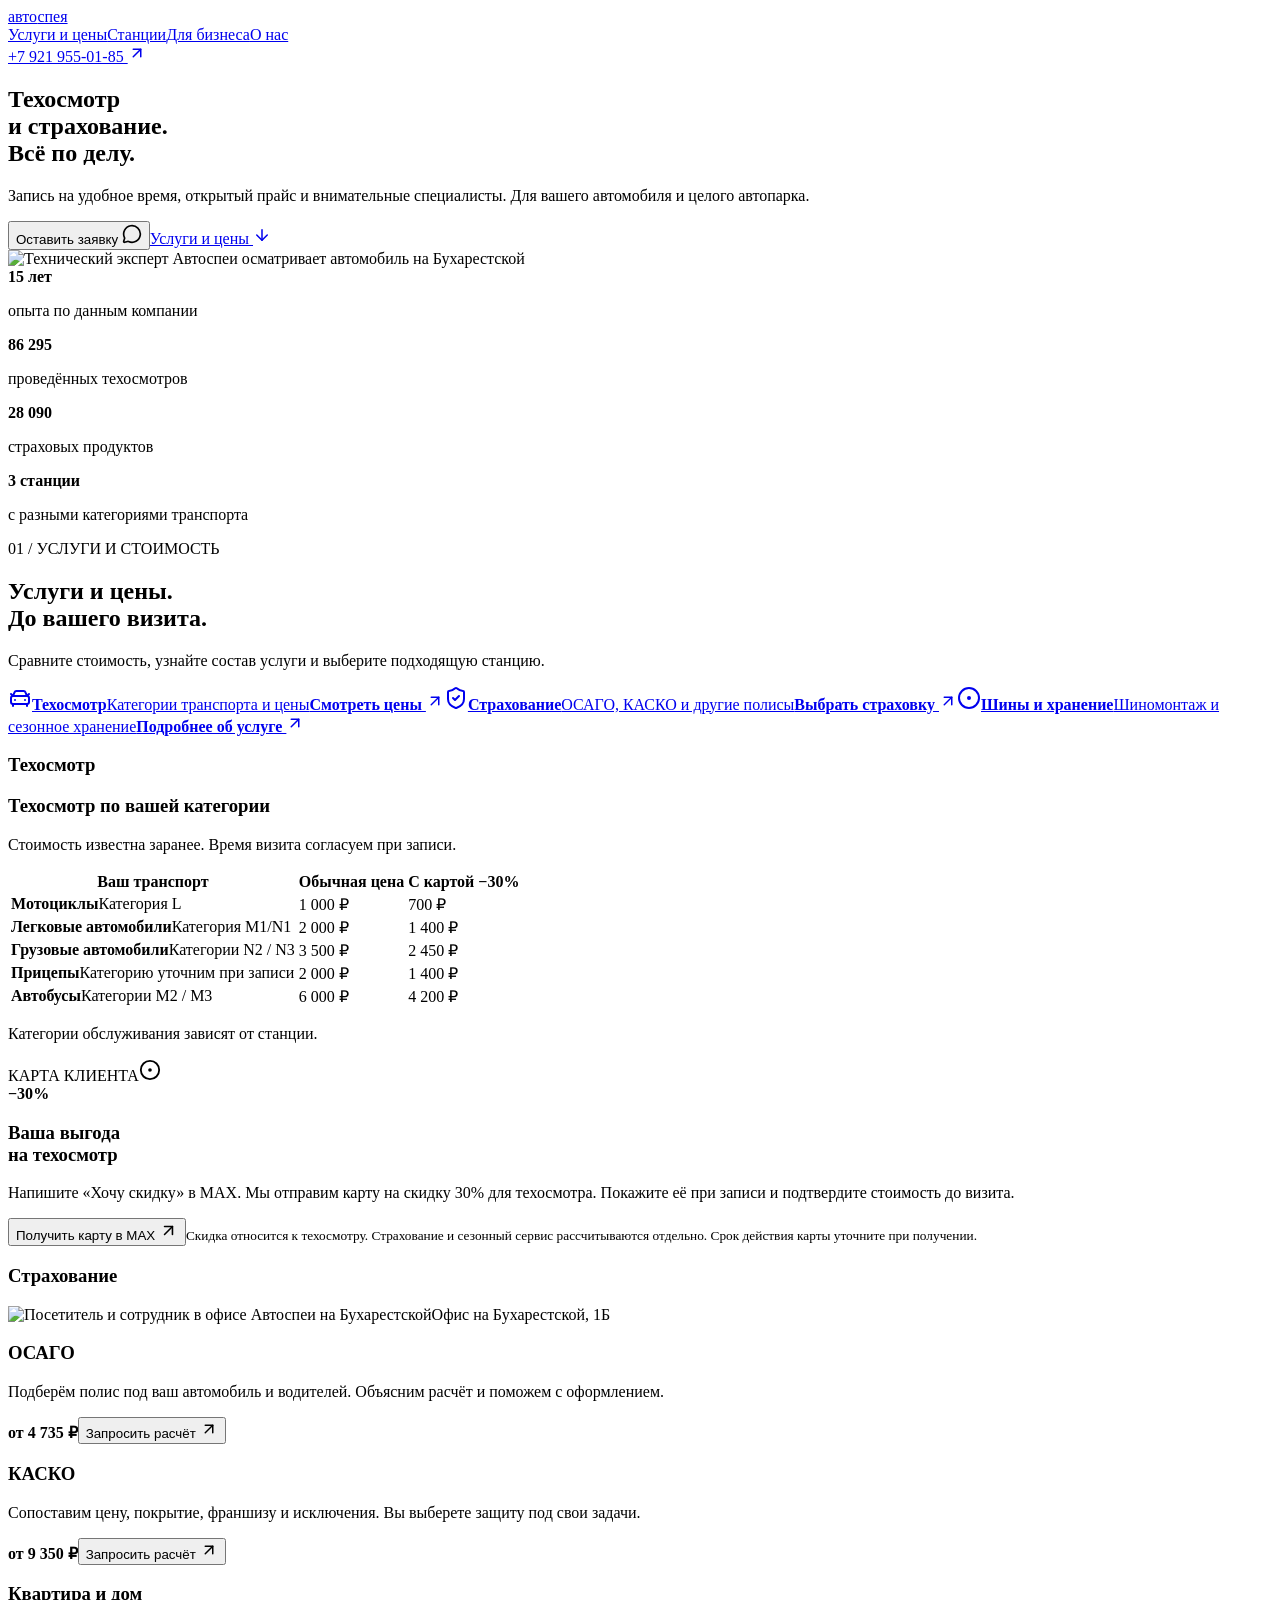
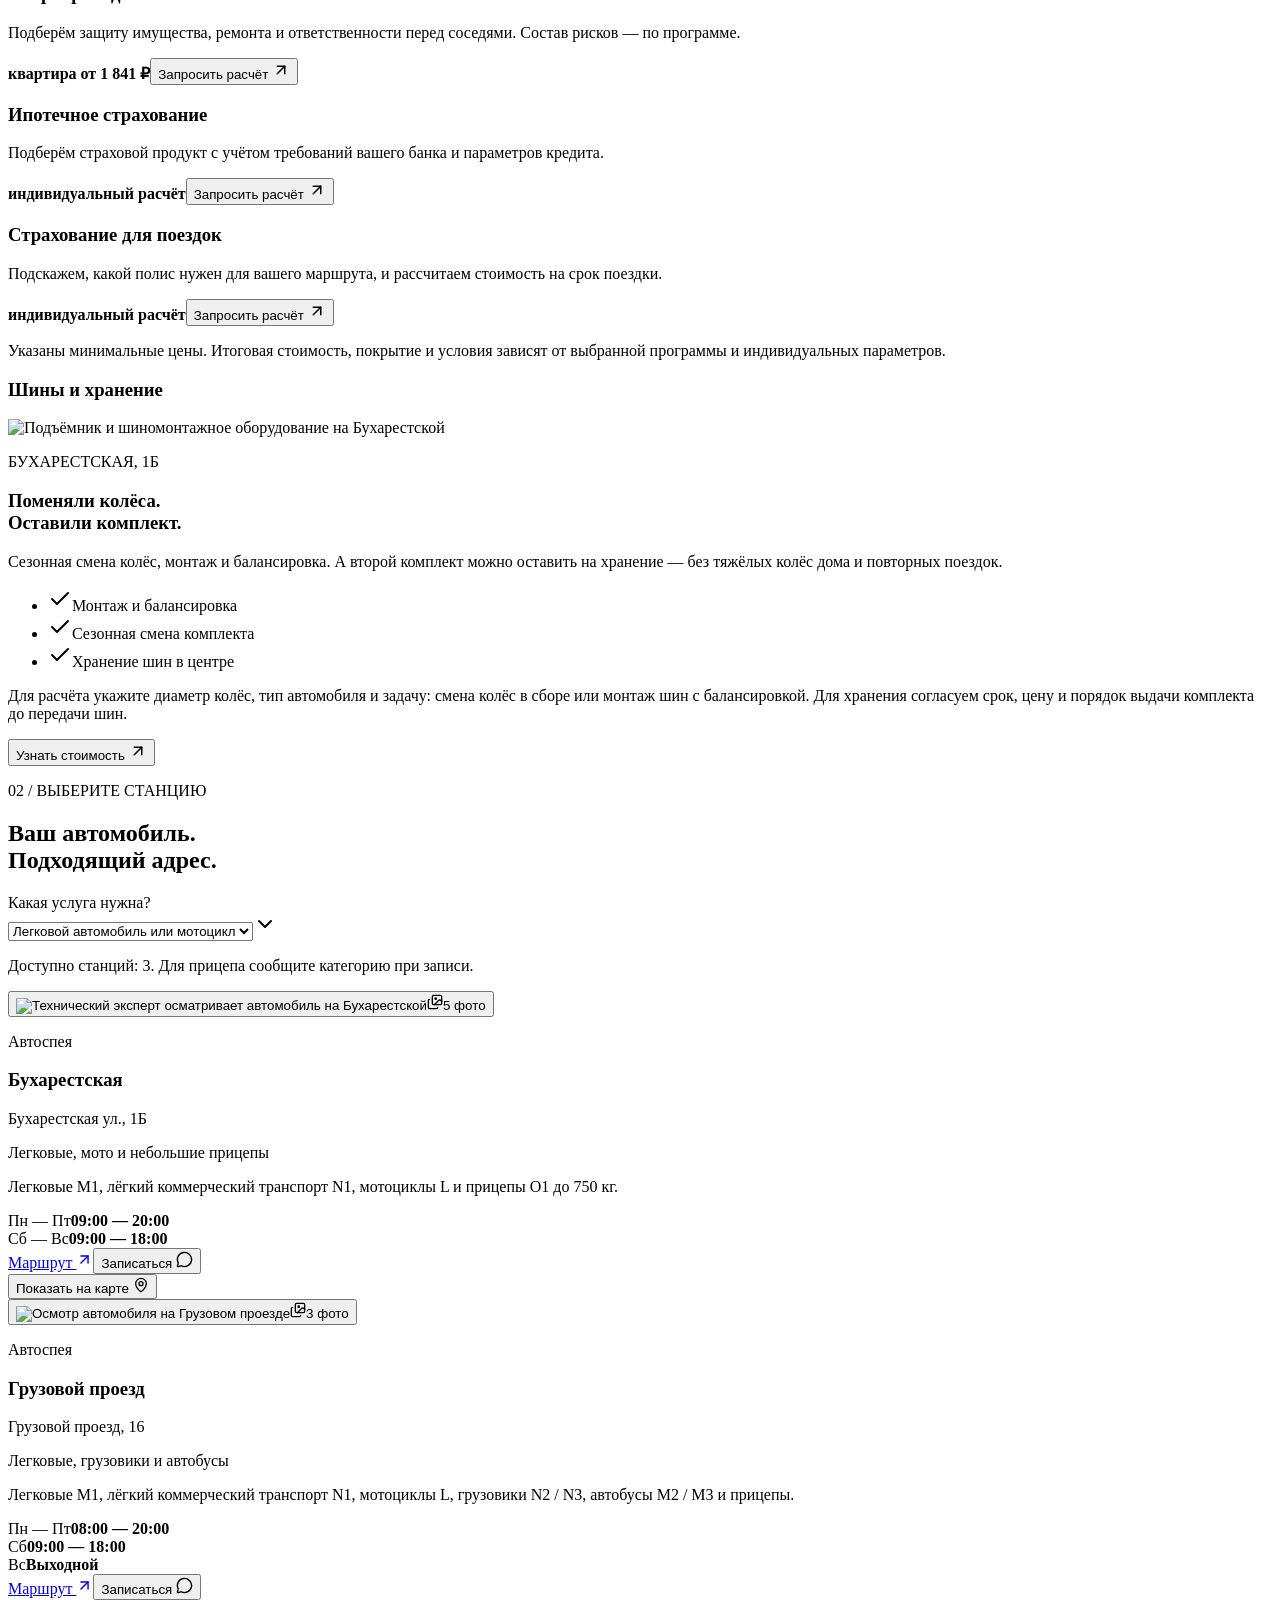
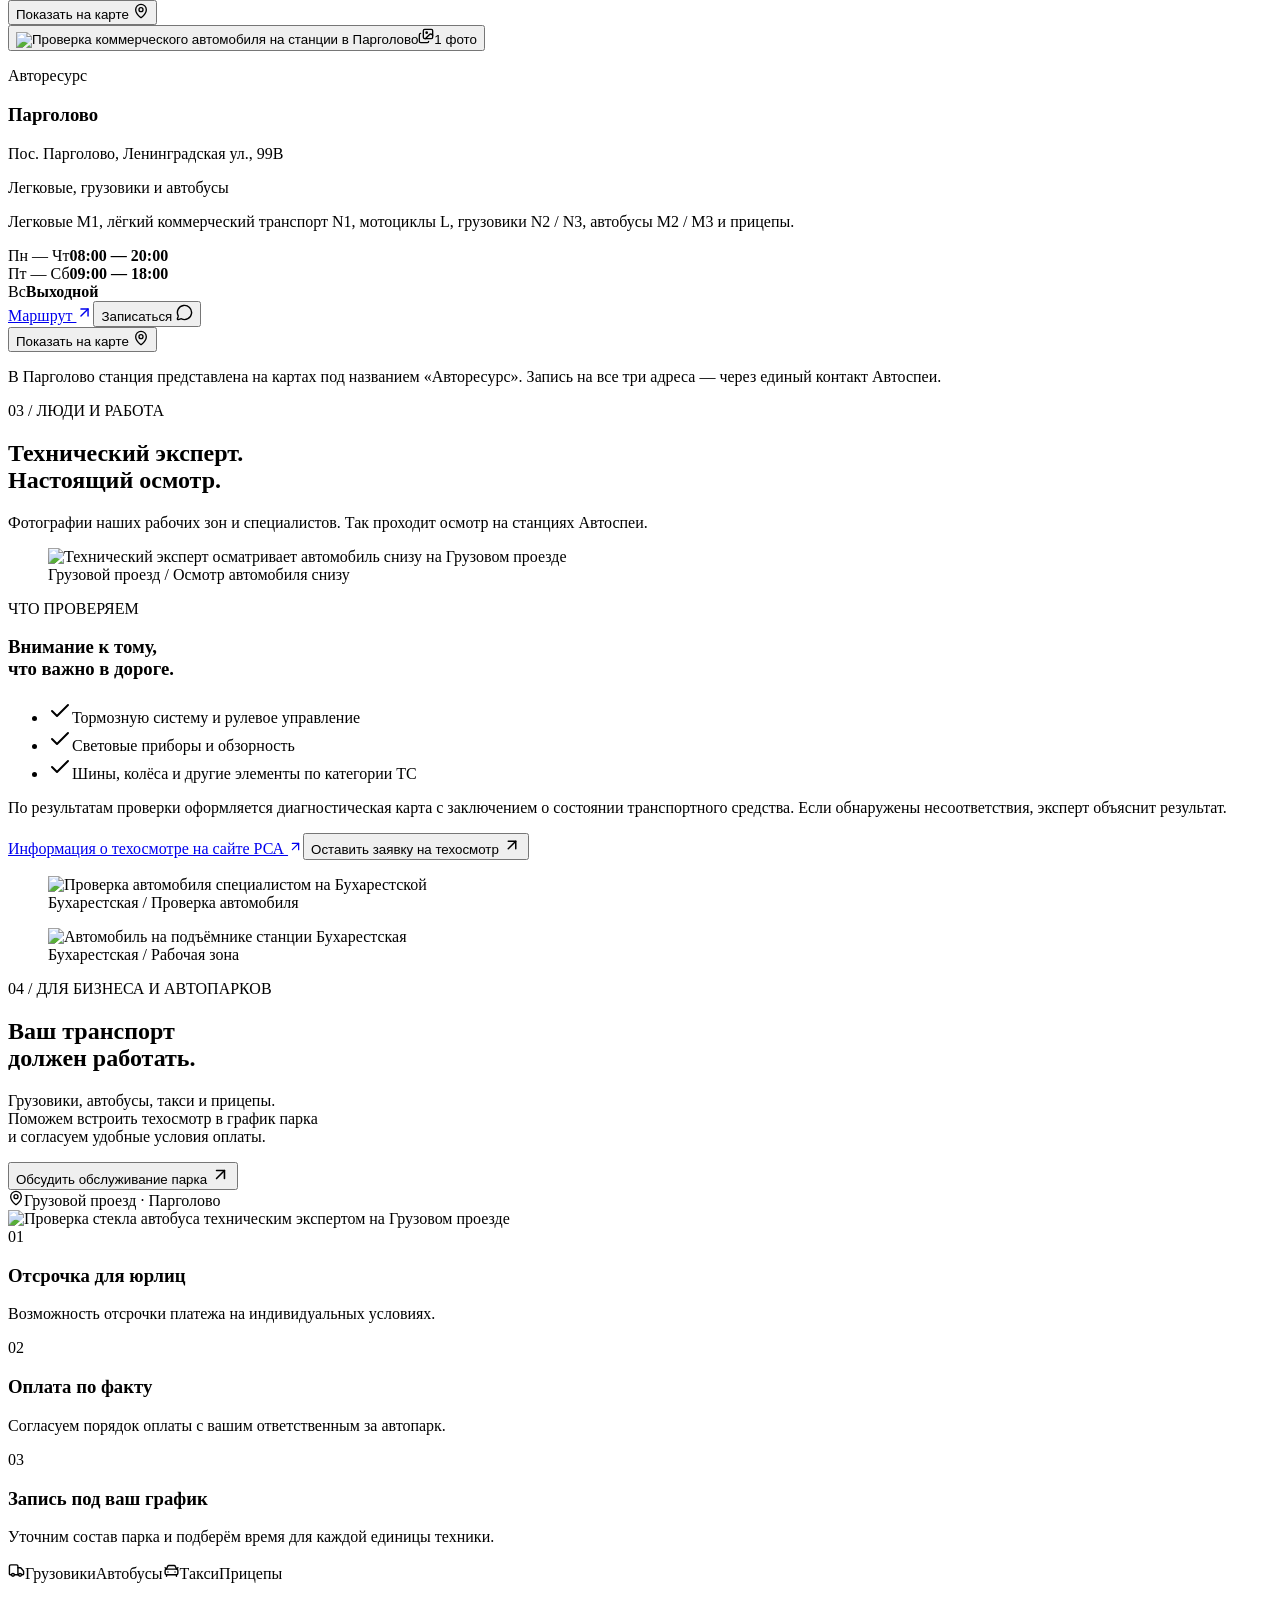
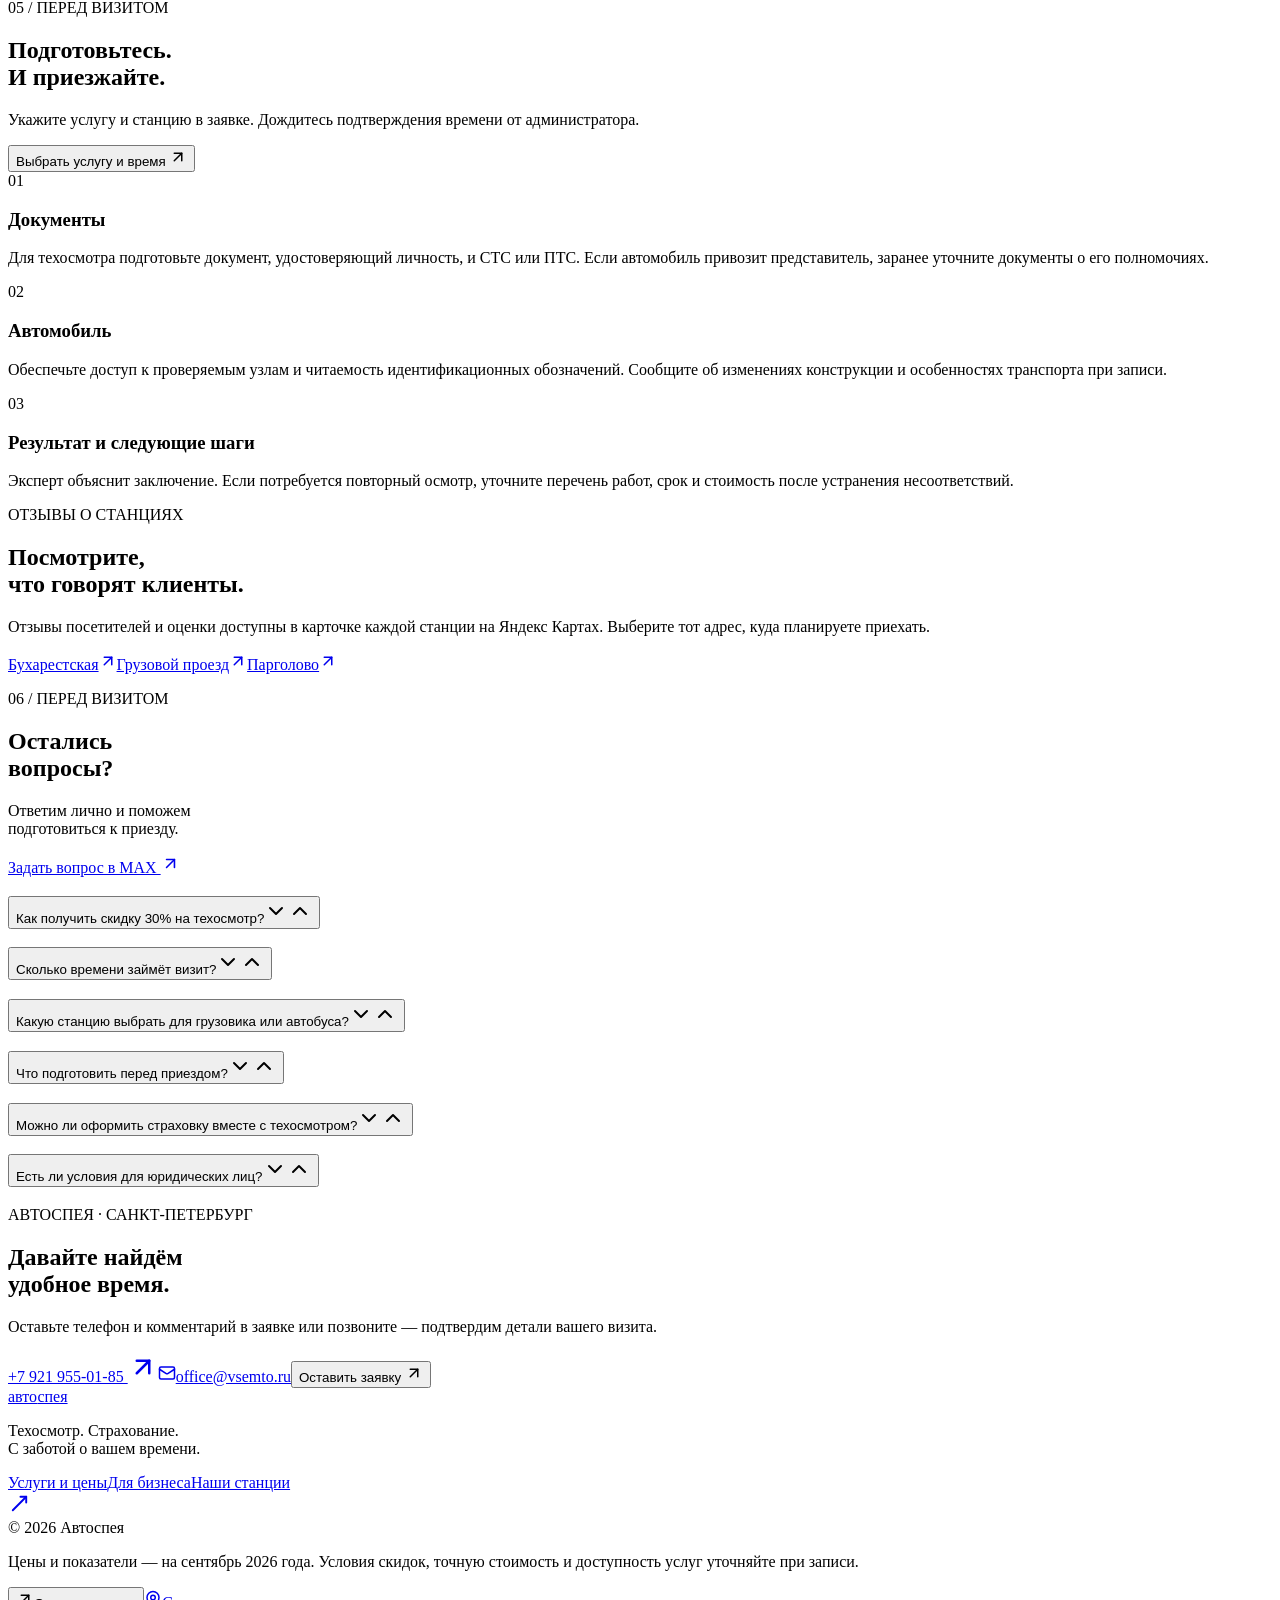
==== commit e4faa92f: "Add files via upload" ====
--- a/index.html
+++ b/index.html
@@ -1,2 +1,2 @@
-<!DOCTYPE html><html lang="ru"><head><meta charSet="utf-8"/><meta name="viewport" content="width=device-width, initial-scale=1"/><link rel="stylesheet" href="/avto/assets/static/css/index.DgDcz1sW.css" data-rsc-css-href="/avto/assets/static/css/index.DgDcz1sW.css" data-precedence="vite-rsc/importer-resources"/><link rel="modulepreload" fetchPriority="low" href="/avto/assets/static/chunks/index-N1rV5V27.js"/><script src="/avto/assets/static/chunks/rolldown-runtime-C60lm6uB.js" type="module" async=""></script><script src="/avto/assets/static/chunks/framework-D_rUT4EX.js" type="module" async=""></script><link rel="modulepreload" href="/avto/assets/static/chunks/layout-segment-context-Cl6e1_pU.js" crossorigin=""/><link rel="modulepreload" href="/avto/assets/static/chunks/booking-B_VX53mo.js" crossorigin=""/><link rel="modulepreload" href="/avto/assets/static/chunks/Icon-D0zGVybZ.js" crossorigin=""/><link rel="modulepreload" href="/avto/assets/static/chunks/site-content-BJ3uue_s.js" crossorigin=""/><title>Автоспея — техосмотр и страхование в Санкт-Петербурге</title><meta name="description" content="Техосмотр по записи, ОСАГО и КАСКО, услуги для автопарков. Три станции: Бухарестская, Грузовой проезд и Парголово. Запись: +7 921 955-01-85."/><link rel="icon" href="/avto/favicon.svg"/><script>Object.assign(((self[Symbol.for("vinext.navigationRuntime")]??={bootstrap:{routeManifest:null},functions:{}}).bootstrap.rsc??={rsc:[]}),{params:{},nav:{"pathname":"/","searchParams":[]}})</script><link rel="modulepreload" href="/avto/assets/static/chunks/index-N1rV5V27.js" />
-</head><body><main id="top"><header class="header"><a class="brand" href="#top">авто<span>спея</span><i></i></a><nav aria-label="Основная навигация"><a href="#services">Услуги и цены</a><a href="#stations">Станции</a><a href="#business">Для бизнеса</a><a href="#about">О нас</a></nav><a class="header-phone" href="tel:+79219550185">+7 921 955-01-85 <svg xmlns="http://www.w3.org/2000/svg" width="18" height="18" viewBox="0 0 24 24" fill="none" stroke="currentColor" stroke-width="2" stroke-linecap="round" stroke-linejoin="round" class="lucide lucide-arrow-up-right" aria-hidden="true"><path d="M7 7h10v10"></path><path d="M7 17 17 7"></path></svg></a></header><section class="hero hero-v2"><div class="hero-content"><h1>Техосмотр<br/>и страхование.<br/><span>Всё по делу.</span></h1><p class="hero-description">Запись на удобное время, открытый прайс и внимательные специалисты. Для вашего автомобиля и целого автопарка.</p><div class="hero-actions"><button type="button" class="button red">Записаться в MAX <svg xmlns="http://www.w3.org/2000/svg" width="20" height="20" viewBox="0 0 24 24" fill="none" stroke="currentColor" stroke-width="2" stroke-linecap="round" stroke-linejoin="round" class="lucide lucide-message-circle" aria-hidden="true"><path d="M2.992 16.342a2 2 0 0 1 .094 1.167l-1.065 3.29a1 1 0 0 0 1.236 1.168l3.413-.998a2 2 0 0 1 1.099.092 10 10 0 1 0-4.777-4.719"></path></svg></button><a class="hero-secondary" href="#services">Услуги и цены <svg xmlns="http://www.w3.org/2000/svg" width="18" height="18" viewBox="0 0 24 24" fill="none" stroke="currentColor" stroke-width="2" stroke-linecap="round" stroke-linejoin="round" class="lucide lucide-arrow-down" aria-hidden="true"><path d="M12 5v14"></path><path d="m19 12-7 7-7-7"></path></svg></a></div></div><div class="hero-visual-v2"><img class="hero-image" src="/avto/photos/7151.webp" alt="Технический эксперт Автоспеи осматривает автомобиль на Бухарестской" fetchPriority="high" width="1448" height="1086"/></div></section><section class="stats"><div><strong>15<span> лет</span></strong><p>опыта по данным компании</p></div><div><strong>86 295</strong><p>проведённых техосмотров</p></div><div><strong>28 090</strong><p>страховых продуктов</p></div><div><strong>3<span> станции</span></strong><p>с разными категориями транспорта</p></div></section><section class="section services" id="services"><div class="section-heading"><div><p class="kicker">01 / УСЛУГИ И СТОИМОСТЬ</p><h2>Услуги и цены.<br/><span>До вашего визита.</span></h2></div><p>Сравните стоимость, узнайте состав услуги и выберите подходящую станцию.</p></div><nav class="service-cards" aria-label="Выберите услугу"><a href="#inspection"><svg xmlns="http://www.w3.org/2000/svg" width="24" height="24" viewBox="0 0 24 24" fill="none" stroke="currentColor" stroke-width="2" stroke-linecap="round" stroke-linejoin="round" class="lucide lucide-car-front" aria-hidden="true"><path d="m21 8-2 2-1.5-3.7A2 2 0 0 0 15.646 5H8.4a2 2 0 0 0-1.903 1.257L5 10 3 8"></path><path d="M7 14h.01"></path><path d="M17 14h.01"></path><rect width="18" height="8" x="3" y="10" rx="2"></rect><path d="M5 18v2"></path><path d="M19 18v2"></path></svg><strong>Техосмотр</strong><span>Категории транспорта и цены</span><b>Смотреть цены <svg xmlns="http://www.w3.org/2000/svg" width="18" height="18" viewBox="0 0 24 24" fill="none" stroke="currentColor" stroke-width="2" stroke-linecap="round" stroke-linejoin="round" class="lucide lucide-arrow-up-right" aria-hidden="true"><path d="M7 7h10v10"></path><path d="M7 17 17 7"></path></svg></b></a><a href="#insurance"><svg xmlns="http://www.w3.org/2000/svg" width="24" height="24" viewBox="0 0 24 24" fill="none" stroke="currentColor" stroke-width="2" stroke-linecap="round" stroke-linejoin="round" class="lucide lucide-shield-check" aria-hidden="true"><path d="M20 13c0 5-3.5 7.5-7.66 8.95a1 1 0 0 1-.67-.01C7.5 20.5 4 18 4 13V6a1 1 0 0 1 1-1c2 0 4.5-1.2 6.24-2.72a1.17 1.17 0 0 1 1.52 0C14.51 3.81 17 5 19 5a1 1 0 0 1 1 1z"></path><path d="m9 12 2 2 4-4"></path></svg><strong>Страхование</strong><span>ОСАГО, КАСКО и другие полисы</span><b>Выбрать страховку <svg xmlns="http://www.w3.org/2000/svg" width="18" height="18" viewBox="0 0 24 24" fill="none" stroke="currentColor" stroke-width="2" stroke-linecap="round" stroke-linejoin="round" class="lucide lucide-arrow-up-right" aria-hidden="true"><path d="M7 7h10v10"></path><path d="M7 17 17 7"></path></svg></b></a><a href="#tires"><svg xmlns="http://www.w3.org/2000/svg" width="24" height="24" viewBox="0 0 24 24" fill="none" stroke="currentColor" stroke-width="2" stroke-linecap="round" stroke-linejoin="round" class="lucide lucide-circle-dot" aria-hidden="true"><circle cx="12" cy="12" r="10"></circle><circle cx="12" cy="12" r="1"></circle></svg><strong>Шины и хранение</strong><span>Шиномонтаж и сезонное хранение</span><b>Подробнее об услуге <svg xmlns="http://www.w3.org/2000/svg" width="18" height="18" viewBox="0 0 24 24" fill="none" stroke="currentColor" stroke-width="2" stroke-linecap="round" stroke-linejoin="round" class="lucide lucide-arrow-up-right" aria-hidden="true"><path d="M7 7h10v10"></path><path d="M7 17 17 7"></path></svg></b></a></nav><section class="service-detail" id="inspection"><h3 class="service-detail-title">Техосмотр</h3><div class="inspection-layout"><div class="price-area"><div class="price-intro"><h3>Техосмотр по вашей категории</h3><p>Стоимость известна заранее. Время визита согласуем при записи.</p></div><div data-slot="table-container" class="relative w-full overflow-x-auto"><table data-slot="table" class="w-full caption-bottom text-sm price-table"><thead data-slot="table-header" class="[&amp;_tr]:border-b"><tr data-slot="table-row" class="hover:bg-muted/50 data-[state=selected]:bg-muted border-b transition-colors has-aria-expanded:bg-muted/50"><th data-slot="table-head" class="text-foreground h-10 px-2 text-left align-middle font-medium whitespace-nowrap [&amp;:has([role=checkbox])]:pr-0">Ваш транспорт</th><th data-slot="table-head" class="text-foreground h-10 px-2 text-left align-middle font-medium whitespace-nowrap [&amp;:has([role=checkbox])]:pr-0">Обычная цена</th><th data-slot="table-head" class="text-foreground h-10 px-2 text-left align-middle font-medium whitespace-nowrap [&amp;:has([role=checkbox])]:pr-0">С картой −30%</th></tr></thead><tbody data-slot="table-body" class="[&amp;_tr:last-child]:border-0"><tr data-slot="table-row" class="hover:bg-muted/50 data-[state=selected]:bg-muted border-b transition-colors has-aria-expanded:bg-muted/50"><td data-slot="table-cell" class="p-2 align-middle whitespace-nowrap [&amp;:has([role=checkbox])]:pr-0"><strong>Мотоциклы</strong><span>Категория L</span></td><td data-slot="table-cell" class="p-2 align-middle whitespace-nowrap [&amp;:has([role=checkbox])]:pr-0 regular-price">1 000 ₽</td><td data-slot="table-cell" class="p-2 align-middle whitespace-nowrap [&amp;:has([role=checkbox])]:pr-0 discount-price">700 ₽</td></tr><tr data-slot="table-row" class="hover:bg-muted/50 data-[state=selected]:bg-muted border-b transition-colors has-aria-expanded:bg-muted/50"><td data-slot="table-cell" class="p-2 align-middle whitespace-nowrap [&amp;:has([role=checkbox])]:pr-0"><strong>Легковые автомобили</strong><span>Категория M1</span></td><td data-slot="table-cell" class="p-2 align-middle whitespace-nowrap [&amp;:has([role=checkbox])]:pr-0 regular-price">2 000 ₽</td><td data-slot="table-cell" class="p-2 align-middle whitespace-nowrap [&amp;:has([role=checkbox])]:pr-0 discount-price">1 400 ₽</td></tr><tr data-slot="table-row" class="hover:bg-muted/50 data-[state=selected]:bg-muted border-b transition-colors has-aria-expanded:bg-muted/50"><td data-slot="table-cell" class="p-2 align-middle whitespace-nowrap [&amp;:has([role=checkbox])]:pr-0"><strong>Грузовые автомобили</strong><span>Категории N2 / N3</span></td><td data-slot="table-cell" class="p-2 align-middle whitespace-nowrap [&amp;:has([role=checkbox])]:pr-0 regular-price">3 500 ₽</td><td data-slot="table-cell" class="p-2 align-middle whitespace-nowrap [&amp;:has([role=checkbox])]:pr-0 discount-price">2 450 ₽</td></tr><tr data-slot="table-row" class="hover:bg-muted/50 data-[state=selected]:bg-muted border-b transition-colors has-aria-expanded:bg-muted/50"><td data-slot="table-cell" class="p-2 align-middle whitespace-nowrap [&amp;:has([role=checkbox])]:pr-0"><strong>Прицепы</strong><span>Категорию уточним при записи</span></td><td data-slot="table-cell" class="p-2 align-middle whitespace-nowrap [&amp;:has([role=checkbox])]:pr-0 regular-price">2 000 ₽</td><td data-slot="table-cell" class="p-2 align-middle whitespace-nowrap [&amp;:has([role=checkbox])]:pr-0 discount-price">1 400 ₽</td></tr><tr data-slot="table-row" class="hover:bg-muted/50 data-[state=selected]:bg-muted border-b transition-colors has-aria-expanded:bg-muted/50"><td data-slot="table-cell" class="p-2 align-middle whitespace-nowrap [&amp;:has([role=checkbox])]:pr-0"><strong>Автобусы</strong><span>Категории M2 / M3</span></td><td data-slot="table-cell" class="p-2 align-middle whitespace-nowrap [&amp;:has([role=checkbox])]:pr-0 regular-price">6 000 ₽</td><td data-slot="table-cell" class="p-2 align-middle whitespace-nowrap [&amp;:has([role=checkbox])]:pr-0 discount-price">4 200 ₽</td></tr></tbody></table></div><p class="small-note">Для лёгкого коммерческого транспорта N1 стоимость уточняется при записи. Категории обслуживания зависят от станции.</p></div><aside class="discount-card"><div class="discount-card-top"><span>КАРТА КЛИЕНТА</span><svg xmlns="http://www.w3.org/2000/svg" width="22" height="22" viewBox="0 0 24 24" fill="none" stroke="currentColor" stroke-width="2" stroke-linecap="round" stroke-linejoin="round" class="lucide lucide-circle-dot" aria-hidden="true"><circle cx="12" cy="12" r="10"></circle><circle cx="12" cy="12" r="1"></circle></svg></div><strong class="discount-number">−30<span>%</span></strong><h3>Ваша выгода<br/>на техосмотр</h3><p>Напишите «Хочу скидку» в MAX. Мы отправим карту на скидку 30% для техосмотра. Покажите её при записи и подтвердите стоимость до визита.</p><button type="button" class="button white">Получить карту в MAX <svg xmlns="http://www.w3.org/2000/svg" width="19" height="19" viewBox="0 0 24 24" fill="none" stroke="currentColor" stroke-width="2" stroke-linecap="round" stroke-linejoin="round" class="lucide lucide-arrow-up-right" aria-hidden="true"><path d="M7 7h10v10"></path><path d="M7 17 17 7"></path></svg></button><small>Скидка относится к техосмотру. Страхование и сезонный сервис рассчитываются отдельно. Срок действия карты уточните при получении.</small></aside></div></section><section class="service-detail" id="insurance"><h3 class="service-detail-title">Страхование</h3><div class="insurance-layout"><div class="insurance-photo"><img src="/avto/photos/7120.webp" alt="Посетитель и сотрудник в офисе Автоспеи на Бухарестской" loading="lazy"/><span>Офис на Бухарестской, 1Б</span></div><div class="insurance-list"><article><div><h3>ОСАГО</h3><p>Подберём полис под ваш автомобиль и водителей. Объясним расчёт и поможем с оформлением.</p></div><div class="insurance-price"><strong>от 6 192 ₽</strong><button type="button" class="insurance-request">Запросить расчёт <svg xmlns="http://www.w3.org/2000/svg" width="18" height="18" viewBox="0 0 24 24" fill="none" stroke="currentColor" stroke-width="2" stroke-linecap="round" stroke-linejoin="round" class="lucide lucide-arrow-up-right" aria-hidden="true"><path d="M7 7h10v10"></path><path d="M7 17 17 7"></path></svg></button></div></article><article><div><h3>КАСКО</h3><p>Сопоставим цену, покрытие, франшизу и исключения. Вы выберете защиту под свои задачи.</p></div><div class="insurance-price"><strong>от 9 350 ₽</strong><button type="button" class="insurance-request">Запросить расчёт <svg xmlns="http://www.w3.org/2000/svg" width="18" height="18" viewBox="0 0 24 24" fill="none" stroke="currentColor" stroke-width="2" stroke-linecap="round" stroke-linejoin="round" class="lucide lucide-arrow-up-right" aria-hidden="true"><path d="M7 7h10v10"></path><path d="M7 17 17 7"></path></svg></button></div></article><article><div><h3>Квартира и дом</h3><p>Подберём защиту имущества, ремонта и ответственности перед соседями. Состав рисков — по программе.</p></div><div class="insurance-price"><strong>квартира от 1 841 ₽</strong><button type="button" class="insurance-request">Запросить расчёт <svg xmlns="http://www.w3.org/2000/svg" width="18" height="18" viewBox="0 0 24 24" fill="none" stroke="currentColor" stroke-width="2" stroke-linecap="round" stroke-linejoin="round" class="lucide lucide-arrow-up-right" aria-hidden="true"><path d="M7 7h10v10"></path><path d="M7 17 17 7"></path></svg></button></div></article><article><div><h3>Ипотечное страхование</h3><p>Подберём страховой продукт с учётом требований вашего банка и параметров кредита.</p></div><div class="insurance-price"><strong>индивидуальный расчёт</strong><button type="button" class="insurance-request">Запросить расчёт <svg xmlns="http://www.w3.org/2000/svg" width="18" height="18" viewBox="0 0 24 24" fill="none" stroke="currentColor" stroke-width="2" stroke-linecap="round" stroke-linejoin="round" class="lucide lucide-arrow-up-right" aria-hidden="true"><path d="M7 7h10v10"></path><path d="M7 17 17 7"></path></svg></button></div></article><article><div><h3>Страхование для поездок</h3><p>Подскажем, какой полис нужен для вашего маршрута, и рассчитаем стоимость на срок поездки.</p></div><div class="insurance-price"><strong>индивидуальный расчёт</strong><button type="button" class="insurance-request">Запросить расчёт <svg xmlns="http://www.w3.org/2000/svg" width="18" height="18" viewBox="0 0 24 24" fill="none" stroke="currentColor" stroke-width="2" stroke-linecap="round" stroke-linejoin="round" class="lucide lucide-arrow-up-right" aria-hidden="true"><path d="M7 7h10v10"></path><path d="M7 17 17 7"></path></svg></button></div></article><p class="small-note">Указаны минимальные цены. Итоговая стоимость, покрытие и условия зависят от выбранной программы и индивидуальных параметров.</p></div></div></section><section class="service-detail" id="tires"><h3 class="service-detail-title">Шины и хранение</h3><div class="tires-panel"><img src="/avto/photos/7144.webp" alt="Подъёмник и шиномонтажное оборудование на Бухарестской" loading="lazy"/><div><p class="kicker">БУХАРЕСТСКАЯ, 1Б</p><h3>Поменяли колёса.<br/>Оставили комплект.</h3><p>Сезонная смена колёс, монтаж и балансировка. А второй комплект можно оставить на хранение — без тяжёлых колёс дома и повторных поездок.</p><ul class="check-list"><li><svg xmlns="http://www.w3.org/2000/svg" width="24" height="24" viewBox="0 0 24 24" fill="none" stroke="currentColor" stroke-width="2" stroke-linecap="round" stroke-linejoin="round" class="lucide lucide-check" aria-hidden="true"><path d="M20 6 9 17l-5-5"></path></svg>Монтаж и балансировка</li><li><svg xmlns="http://www.w3.org/2000/svg" width="24" height="24" viewBox="0 0 24 24" fill="none" stroke="currentColor" stroke-width="2" stroke-linecap="round" stroke-linejoin="round" class="lucide lucide-check" aria-hidden="true"><path d="M20 6 9 17l-5-5"></path></svg>Сезонная смена комплекта</li><li><svg xmlns="http://www.w3.org/2000/svg" width="24" height="24" viewBox="0 0 24 24" fill="none" stroke="currentColor" stroke-width="2" stroke-linecap="round" stroke-linejoin="round" class="lucide lucide-check" aria-hidden="true"><path d="M20 6 9 17l-5-5"></path></svg>Хранение шин в центре</li></ul><p class="small-note">Для расчёта укажите диаметр колёс, тип автомобиля и задачу: смена колёс в сборе или монтаж шин с балансировкой. Для хранения согласуем срок, цену и порядок выдачи комплекта до передачи шин.</p><button type="button" class="link-arrow">Запросить стоимость в MAX <svg xmlns="http://www.w3.org/2000/svg" width="18" height="18" viewBox="0 0 24 24" fill="none" stroke="currentColor" stroke-width="2" stroke-linecap="round" stroke-linejoin="round" class="lucide lucide-arrow-up-right" aria-hidden="true"><path d="M7 7h10v10"></path><path d="M7 17 17 7"></path></svg></button></div></div></section></section><section class="section stations" id="stations"><div class="section-heading"><div><p class="kicker">02 / ВЫБЕРИТЕ СТАНЦИЮ</p><h2>Ваш автомобиль.<br/><span>Подходящий адрес.</span></h2></div><label class="station-filter">Какая услуга нужна?<div class="group/native-select relative w-fit has-[select:disabled]:opacity-50" data-slot="native-select-wrapper" data-size="default"><select data-slot="native-select" data-size="default" class="border-input placeholder:text-muted-foreground selection:bg-primary selection:text-primary-foreground dark:bg-input/30 dark:hover:bg-input/50 focus-visible:border-ring focus-visible:ring-ring/50 aria-invalid:ring-destructive/20 dark:aria-invalid:ring-destructive/40 aria-invalid:border-destructive dark:aria-invalid:border-destructive/50 h-8 w-full min-w-0 appearance-none rounded-lg border bg-transparent py-1 pr-8 pl-2.5 text-sm transition-colors select-none focus-visible:ring-3 aria-invalid:ring-3 data-[size=sm]:h-7 data-[size=sm]:rounded-[min(var(--radius-md),10px)] data-[size=sm]:py-0.5 outline-none disabled:pointer-events-none disabled:cursor-not-allowed"><option data-slot="native-select-option" class="bg-[Canvas] text-[CanvasText]" value="all" selected="">Легковой автомобиль или мотоцикл</option><option data-slot="native-select-option" class="bg-[Canvas] text-[CanvasText]" value="heavy">Грузовик, автобус или автопарк</option><option data-slot="native-select-option" class="bg-[Canvas] text-[CanvasText]" value="tires">Шиномонтаж и хранение шин</option></select><svg xmlns="http://www.w3.org/2000/svg" width="24" height="24" viewBox="0 0 24 24" fill="none" stroke="currentColor" stroke-width="2" stroke-linecap="round" stroke-linejoin="round" class="lucide lucide-chevron-down text-muted-foreground top-1/2 right-2.5 size-4 -translate-y-1/2 pointer-events-none absolute select-none" aria-hidden="true" data-slot="native-select-icon"><path d="m6 9 6 6 6-6"></path></svg></div></label></div><p class="station-results" aria-live="polite">Доступно станций: <!-- -->3<!-- -->. Для прицепа сообщите категорию при записи.</p><div class="station-grid"><article class="station-card station-v2"><button type="button" class="station-photo" aria-label="Посмотреть фотографии: Бухарестская"><img src="/avto/photos/7151.webp" alt="Технический эксперт осматривает автомобиль на Бухарестской" loading="lazy" width="1448" height="1086"/><span><svg xmlns="http://www.w3.org/2000/svg" width="16" height="16" viewBox="0 0 24 24" fill="none" stroke="currentColor" stroke-width="2" stroke-linecap="round" stroke-linejoin="round" class="lucide lucide-images" aria-hidden="true"><path d="m22 11-1.296-1.296a2.4 2.4 0 0 0-3.408 0L11 16"></path><path d="M4 8a2 2 0 0 0-2 2v10a2 2 0 0 0 2 2h10a2 2 0 0 0 2-2"></path><circle cx="13" cy="7" r="1" fill="currentColor"></circle><rect x="8" y="2" width="14" height="14" rx="2"></rect></svg>5<!-- --> фото</span></button><div class="station-body"><p class="station-brand">Автоспея</p><h3>Бухарестская</h3><p class="station-address">Бухарестская ул., 1Б</p><span class="station-tag">Легковые, мото и небольшие прицепы</span><p class="station-categories">Легковые M1, лёгкий коммерческий транспорт N1, мотоциклы L и прицепы O1 до 750 кг.</p><div class="hours"><div><span>Пн — Пт</span><strong>09:00 — 20:00</strong></div><div><span>Сб — Вс</span><strong>09:00 — 18:00</strong></div></div><div class="station-links"><a href="https://yandex.ru/maps/org/avtospeya/1054246117" target="_blank" rel="noreferrer">Маршрут <svg xmlns="http://www.w3.org/2000/svg" width="17" height="17" viewBox="0 0 24 24" fill="none" stroke="currentColor" stroke-width="2" stroke-linecap="round" stroke-linejoin="round" class="lucide lucide-arrow-up-right" aria-hidden="true"><path d="M7 7h10v10"></path><path d="M7 17 17 7"></path></svg></a><button type="button" class="station-book">Записаться <svg xmlns="http://www.w3.org/2000/svg" width="17" height="17" viewBox="0 0 24 24" fill="none" stroke="currentColor" stroke-width="2" stroke-linecap="round" stroke-linejoin="round" class="lucide lucide-message-circle" aria-hidden="true"><path d="M2.992 16.342a2 2 0 0 1 .094 1.167l-1.065 3.29a1 1 0 0 0 1.236 1.168l3.413-.998a2 2 0 0 1 1.099.092 10 10 0 1 0-4.777-4.719"></path></svg></button></div><button type="button" class="map-toggle" aria-expanded="false">Показать на карте<!-- --> <svg xmlns="http://www.w3.org/2000/svg" width="16" height="16" viewBox="0 0 24 24" fill="none" stroke="currentColor" stroke-width="2" stroke-linecap="round" stroke-linejoin="round" class="lucide lucide-map-pin" aria-hidden="true"><path d="M20 10c0 4.993-5.539 10.193-7.399 11.799a1 1 0 0 1-1.202 0C9.539 20.193 4 14.993 4 10a8 8 0 0 1 16 0"></path><circle cx="12" cy="10" r="3"></circle></svg></button></div></article><article class="station-card station-v2"><button type="button" class="station-photo" aria-label="Посмотреть фотографии: Грузовой проезд"><img src="/avto/photos/7082.webp" alt="Осмотр автомобиля на Грузовом проезде" loading="lazy" width="1448" height="1086"/><span><svg xmlns="http://www.w3.org/2000/svg" width="16" height="16" viewBox="0 0 24 24" fill="none" stroke="currentColor" stroke-width="2" stroke-linecap="round" stroke-linejoin="round" class="lucide lucide-images" aria-hidden="true"><path d="m22 11-1.296-1.296a2.4 2.4 0 0 0-3.408 0L11 16"></path><path d="M4 8a2 2 0 0 0-2 2v10a2 2 0 0 0 2 2h10a2 2 0 0 0 2-2"></path><circle cx="13" cy="7" r="1" fill="currentColor"></circle><rect x="8" y="2" width="14" height="14" rx="2"></rect></svg>3<!-- --> фото</span></button><div class="station-body"><p class="station-brand">Автоспея</p><h3>Грузовой проезд</h3><p class="station-address">Грузовой проезд, 16</p><span class="station-tag">Легковые, грузовики и автобусы</span><p class="station-categories">Легковые M1, лёгкий коммерческий транспорт N1, мотоциклы L, грузовики N2 / N3, автобусы M2 / M3 и прицепы.</p><div class="hours"><div><span>Пн — Пт</span><strong>08:00 — 20:00</strong></div><div><span>Сб</span><strong>09:00 — 18:00</strong></div><div><span>Вс</span><strong>Выходной</strong></div></div><div class="station-links"><a href="https://yandex.ru/maps/org/avtospeya/80762058010" target="_blank" rel="noreferrer">Маршрут <svg xmlns="http://www.w3.org/2000/svg" width="17" height="17" viewBox="0 0 24 24" fill="none" stroke="currentColor" stroke-width="2" stroke-linecap="round" stroke-linejoin="round" class="lucide lucide-arrow-up-right" aria-hidden="true"><path d="M7 7h10v10"></path><path d="M7 17 17 7"></path></svg></a><button type="button" class="station-book">Записаться <svg xmlns="http://www.w3.org/2000/svg" width="17" height="17" viewBox="0 0 24 24" fill="none" stroke="currentColor" stroke-width="2" stroke-linecap="round" stroke-linejoin="round" class="lucide lucide-message-circle" aria-hidden="true"><path d="M2.992 16.342a2 2 0 0 1 .094 1.167l-1.065 3.29a1 1 0 0 0 1.236 1.168l3.413-.998a2 2 0 0 1 1.099.092 10 10 0 1 0-4.777-4.719"></path></svg></button></div><button type="button" class="map-toggle" aria-expanded="false">Показать на карте<!-- --> <svg xmlns="http://www.w3.org/2000/svg" width="16" height="16" viewBox="0 0 24 24" fill="none" stroke="currentColor" stroke-width="2" stroke-linecap="round" stroke-linejoin="round" class="lucide lucide-map-pin" aria-hidden="true"><path d="M20 10c0 4.993-5.539 10.193-7.399 11.799a1 1 0 0 1-1.202 0C9.539 20.193 4 14.993 4 10a8 8 0 0 1 16 0"></path><circle cx="12" cy="10" r="3"></circle></svg></button></div></article><article class="station-card station-v2"><button type="button" class="station-photo" aria-label="Посмотреть фотографии: Парголово"><img src="/avto/photos/7185.webp" alt="Проверка коммерческого автомобиля на станции в Парголово" loading="lazy" width="1448" height="1086"/><span><svg xmlns="http://www.w3.org/2000/svg" width="16" height="16" viewBox="0 0 24 24" fill="none" stroke="currentColor" stroke-width="2" stroke-linecap="round" stroke-linejoin="round" class="lucide lucide-images" aria-hidden="true"><path d="m22 11-1.296-1.296a2.4 2.4 0 0 0-3.408 0L11 16"></path><path d="M4 8a2 2 0 0 0-2 2v10a2 2 0 0 0 2 2h10a2 2 0 0 0 2-2"></path><circle cx="13" cy="7" r="1" fill="currentColor"></circle><rect x="8" y="2" width="14" height="14" rx="2"></rect></svg>1<!-- --> фото</span></button><div class="station-body"><p class="station-brand">Авторесурс</p><h3>Парголово</h3><p class="station-address">Пос. Парголово, <!-- -->Ленинградская ул., 99В</p><span class="station-tag">Легковые, грузовики и автобусы</span><p class="station-categories">Легковые M1, лёгкий коммерческий транспорт N1, мотоциклы L, грузовики N2 / N3, автобусы M2 / M3 и прицепы.</p><div class="hours"><div><span>Пн — Чт</span><strong>08:00 — 20:00</strong></div><div><span>Пт — Сб</span><strong>09:00 — 18:00</strong></div><div><span>Вс</span><strong>Выходной</strong></div></div><div class="station-links"><a href="https://yandex.ru/maps/org/avtoresurs/34761209904" target="_blank" rel="noreferrer">Маршрут <svg xmlns="http://www.w3.org/2000/svg" width="17" height="17" viewBox="0 0 24 24" fill="none" stroke="currentColor" stroke-width="2" stroke-linecap="round" stroke-linejoin="round" class="lucide lucide-arrow-up-right" aria-hidden="true"><path d="M7 7h10v10"></path><path d="M7 17 17 7"></path></svg></a><button type="button" class="station-book">Записаться <svg xmlns="http://www.w3.org/2000/svg" width="17" height="17" viewBox="0 0 24 24" fill="none" stroke="currentColor" stroke-width="2" stroke-linecap="round" stroke-linejoin="round" class="lucide lucide-message-circle" aria-hidden="true"><path d="M2.992 16.342a2 2 0 0 1 .094 1.167l-1.065 3.29a1 1 0 0 0 1.236 1.168l3.413-.998a2 2 0 0 1 1.099.092 10 10 0 1 0-4.777-4.719"></path></svg></button></div><button type="button" class="map-toggle" aria-expanded="false">Показать на карте<!-- --> <svg xmlns="http://www.w3.org/2000/svg" width="16" height="16" viewBox="0 0 24 24" fill="none" stroke="currentColor" stroke-width="2" stroke-linecap="round" stroke-linejoin="round" class="lucide lucide-map-pin" aria-hidden="true"><path d="M20 10c0 4.993-5.539 10.193-7.399 11.799a1 1 0 0 1-1.202 0C9.539 20.193 4 14.993 4 10a8 8 0 0 1 16 0"></path><circle cx="12" cy="10" r="3"></circle></svg></button></div></article></div><p class="station-note">В Парголово станция представлена на картах под названием «Авторесурс». Запись на все три адреса — через единый контакт Автоспеи.</p></section><section class="section real-work" id="about"><div class="section-heading"><div><p class="kicker">03 / ЛЮДИ И РАБОТА</p><h2>Технический эксперт.<br/><span>Настоящий осмотр.</span></h2></div><p>Фотографии наших рабочих зон и специалистов. Так проходит осмотр на станциях Автоспеи.</p></div><div class="work-grid"><figure class="work-feature"><img src="/avto/photos/7075.webp" alt="Технический эксперт осматривает автомобиль снизу на Грузовом проезде" loading="lazy"/><figcaption>Грузовой проезд / Осмотр автомобиля снизу</figcaption></figure><div class="work-copy"><p class="kicker">ЧТО ПРОВЕРЯЕМ</p><h3>Внимание к тому,<br/>что важно в дороге.</h3><ul class="inspection-checks"><li><svg xmlns="http://www.w3.org/2000/svg" width="24" height="24" viewBox="0 0 24 24" fill="none" stroke="currentColor" stroke-width="2" stroke-linecap="round" stroke-linejoin="round" class="lucide lucide-check" aria-hidden="true"><path d="M20 6 9 17l-5-5"></path></svg>Тормозную систему и рулевое управление</li><li><svg xmlns="http://www.w3.org/2000/svg" width="24" height="24" viewBox="0 0 24 24" fill="none" stroke="currentColor" stroke-width="2" stroke-linecap="round" stroke-linejoin="round" class="lucide lucide-check" aria-hidden="true"><path d="M20 6 9 17l-5-5"></path></svg>Световые приборы и обзорность</li><li><svg xmlns="http://www.w3.org/2000/svg" width="24" height="24" viewBox="0 0 24 24" fill="none" stroke="currentColor" stroke-width="2" stroke-linecap="round" stroke-linejoin="round" class="lucide lucide-check" aria-hidden="true"><path d="M20 6 9 17l-5-5"></path></svg>Шины, колёса и другие элементы по категории ТС</li></ul><p>По результатам проверки оформляется диагностическая карта с заключением о состоянии транспортного средства. Если обнаружены несоответствия, эксперт объяснит результат.</p><a class="source-link" href="https://autoins.ru/tekhosmotr/" target="_blank" rel="noreferrer">Информация о техосмотре на сайте РСА <svg xmlns="http://www.w3.org/2000/svg" width="15" height="15" viewBox="0 0 24 24" fill="none" stroke="currentColor" stroke-width="2" stroke-linecap="round" stroke-linejoin="round" class="lucide lucide-arrow-up-right" aria-hidden="true"><path d="M7 7h10v10"></path><path d="M7 17 17 7"></path></svg></a><button type="button" class="link-arrow">Обсудить техосмотр в MAX <svg xmlns="http://www.w3.org/2000/svg" width="18" height="18" viewBox="0 0 24 24" fill="none" stroke="currentColor" stroke-width="2" stroke-linecap="round" stroke-linejoin="round" class="lucide lucide-arrow-up-right" aria-hidden="true"><path d="M7 7h10v10"></path><path d="M7 17 17 7"></path></svg></button></div><figure class="work-detail"><img src="/avto/photos/7128.webp" alt="Проверка автомобиля специалистом на Бухарестской" loading="lazy"/><figcaption>Бухарестская / Проверка автомобиля</figcaption></figure><figure class="work-detail"><img src="/avto/photos/7143.webp" alt="Автомобиль на подъёмнике станции Бухарестская" loading="lazy"/><figcaption>Бухарестская / Рабочая зона</figcaption></figure></div></section><section class="section business dark" id="business"><div class="business-main"><p class="kicker">04 / ДЛЯ БИЗНЕСА И АВТОПАРКОВ</p><h2>Ваш транспорт<br/>должен работать.</h2><p>Грузовики, автобусы, такси и прицепы.<br/>Поможем встроить техосмотр в график парка<br class="desktop-break"/> и согласуем удобные условия оплаты.</p><button type="button" class="button red">Обсудить парк в MAX <svg xmlns="http://www.w3.org/2000/svg" width="19" height="19" viewBox="0 0 24 24" fill="none" stroke="currentColor" stroke-width="2" stroke-linecap="round" stroke-linejoin="round" class="lucide lucide-arrow-up-right" aria-hidden="true"><path d="M7 7h10v10"></path><path d="M7 17 17 7"></path></svg></button><div class="business-locations"><svg xmlns="http://www.w3.org/2000/svg" width="16" height="16" viewBox="0 0 24 24" fill="none" stroke="currentColor" stroke-width="2" stroke-linecap="round" stroke-linejoin="round" class="lucide lucide-map-pin" aria-hidden="true"><path d="M20 10c0 4.993-5.539 10.193-7.399 11.799a1 1 0 0 1-1.202 0C9.539 20.193 4 14.993 4 10a8 8 0 0 1 16 0"></path><circle cx="12" cy="10" r="3"></circle></svg>Грузовой проезд · Парголово</div></div><div class="business-benefits"><img class="business-photo" src="/avto/photos/7059.webp" alt="Проверка стекла автобуса техническим экспертом на Грузовом проезде" loading="lazy"/><article><span>01</span><div><h3>Отсрочка для юрлиц</h3><p>Возможность отсрочки платежа на индивидуальных условиях.</p></div></article><article><span>02</span><div><h3>Оплата по факту</h3><p>Согласуем порядок оплаты с вашим ответственным за автопарк.</p></div></article><article><span>03</span><div><h3>Запись под ваш график</h3><p>Уточним состав парка и подберём время для каждой единицы техники.</p></div></article><div class="fleet-tags"><span><svg xmlns="http://www.w3.org/2000/svg" width="17" height="17" viewBox="0 0 24 24" fill="none" stroke="currentColor" stroke-width="2" stroke-linecap="round" stroke-linejoin="round" class="lucide lucide-truck" aria-hidden="true"><path d="M14 18V6a2 2 0 0 0-2-2H4a2 2 0 0 0-2 2v11a1 1 0 0 0 1 1h2"></path><path d="M15 18H9"></path><path d="M19 18h2a1 1 0 0 0 1-1v-3.65a1 1 0 0 0-.22-.624l-3.48-4.35A1 1 0 0 0 17.52 8H14"></path><circle cx="17" cy="18" r="2"></circle><circle cx="7" cy="18" r="2"></circle></svg>Грузовики</span><span>Автобусы</span><span><svg xmlns="http://www.w3.org/2000/svg" width="17" height="17" viewBox="0 0 24 24" fill="none" stroke="currentColor" stroke-width="2" stroke-linecap="round" stroke-linejoin="round" class="lucide lucide-car-front" aria-hidden="true"><path d="m21 8-2 2-1.5-3.7A2 2 0 0 0 15.646 5H8.4a2 2 0 0 0-1.903 1.257L5 10 3 8"></path><path d="M7 14h.01"></path><path d="M17 14h.01"></path><rect width="18" height="8" x="3" y="10" rx="2"></rect><path d="M5 18v2"></path><path d="M19 18v2"></path></svg>Такси</span><span>Прицепы</span></div></div></section><section class="section preparation" id="process"><div><p class="kicker">05 / ПЕРЕД ВИЗИТОМ</p><h2>Подготовьтесь.<br/><span>И приезжайте.</span></h2><p>Согласуйте услугу и станцию в MAX. Дождитесь подтверждения времени от администратора.</p><button type="button" class="link-arrow">Выбрать услугу и время <svg xmlns="http://www.w3.org/2000/svg" width="18" height="18" viewBox="0 0 24 24" fill="none" stroke="currentColor" stroke-width="2" stroke-linecap="round" stroke-linejoin="round" class="lucide lucide-arrow-up-right" aria-hidden="true"><path d="M7 7h10v10"></path><path d="M7 17 17 7"></path></svg></button></div><div class="prepare-list"><article><span>01</span><div><h3>Документы</h3><p>Для техосмотра подготовьте документ, удостоверяющий личность, и СТС или ПТС. Если автомобиль привозит представитель, заранее уточните документы о его полномочиях.</p></div></article><article><span>02</span><div><h3>Автомобиль</h3><p>Обеспечьте доступ к проверяемым узлам и читаемость идентификационных обозначений. Сообщите об изменениях конструкции и особенностях транспорта при записи.</p></div></article><article><span>03</span><div><h3>Результат и следующие шаги</h3><p>Эксперт объяснит заключение. Если потребуется повторный осмотр, уточните перечень работ, срок и стоимость после устранения несоответствий.</p></div></article></div></section><section class="reputation"><div><p class="kicker">ОТЗЫВЫ О СТАНЦИЯХ</p><h2>Посмотрите,<br/>что говорят клиенты.</h2></div><div><p>Отзывы посетителей и оценки доступны в карточке каждой станции на Яндекс Картах. Выберите тот адрес, куда планируете приехать.</p><div class="review-links"><a href="https://yandex.ru/maps/org/avtospeya/1054246117" target="_blank" rel="noreferrer">Бухарестская<svg xmlns="http://www.w3.org/2000/svg" width="18" height="18" viewBox="0 0 24 24" fill="none" stroke="currentColor" stroke-width="2" stroke-linecap="round" stroke-linejoin="round" class="lucide lucide-arrow-up-right" aria-hidden="true"><path d="M7 7h10v10"></path><path d="M7 17 17 7"></path></svg></a><a href="https://yandex.ru/maps/org/avtospeya/80762058010" target="_blank" rel="noreferrer">Грузовой проезд<svg xmlns="http://www.w3.org/2000/svg" width="18" height="18" viewBox="0 0 24 24" fill="none" stroke="currentColor" stroke-width="2" stroke-linecap="round" stroke-linejoin="round" class="lucide lucide-arrow-up-right" aria-hidden="true"><path d="M7 7h10v10"></path><path d="M7 17 17 7"></path></svg></a><a href="https://yandex.ru/maps/org/avtoresurs/34761209904" target="_blank" rel="noreferrer">Парголово<svg xmlns="http://www.w3.org/2000/svg" width="18" height="18" viewBox="0 0 24 24" fill="none" stroke="currentColor" stroke-width="2" stroke-linecap="round" stroke-linejoin="round" class="lucide lucide-arrow-up-right" aria-hidden="true"><path d="M7 7h10v10"></path><path d="M7 17 17 7"></path></svg></a></div></div></section><section class="section faq"><div><p class="kicker">06 / ПЕРЕД ВИЗИТОМ</p><h2>Остались<br/><span>вопросы?</span></h2><p>Ответим лично и поможем<br/>подготовиться к приезду.</p><a class="link-arrow" href="https://web.max.ru/330979539" target="_blank" rel="noreferrer">Задать вопрос в MAX <svg xmlns="http://www.w3.org/2000/svg" width="19" height="19" viewBox="0 0 24 24" fill="none" stroke="currentColor" stroke-width="2" stroke-linecap="round" stroke-linejoin="round" class="lucide lucide-arrow-up-right" aria-hidden="true"><path d="M7 7h10v10"></path><path d="M7 17 17 7"></path></svg></a></div><div data-orientation="vertical" data-slot="accordion" class="flex w-full flex-col faq-list"><div data-orientation="vertical" data-hidden="" data-index="-1" data-closed="" data-slot="accordion-item" class="not-last:border-b"><h3 data-orientation="vertical" data-hidden="" data-index="-1" data-closed="" class="flex"><button type="button" data-value="" data-orientation="vertical" data-hidden="" data-index="-1" tabindex="0" aria-disabled="false" aria-expanded="false" id="base-ui-_R_cu5iH2_" data-slot="accordion-trigger" class="focus-visible:ring-ring/50 focus-visible:border-ring focus-visible:after:border-ring **:data-[slot=accordion-trigger-icon]:text-muted-foreground rounded-lg py-2.5 text-left text-sm font-medium hover:underline focus-visible:ring-3 **:data-[slot=accordion-trigger-icon]:ml-auto **:data-[slot=accordion-trigger-icon]:size-4 group/accordion-trigger relative flex flex-1 items-start justify-between border border-transparent transition-all outline-none aria-disabled:pointer-events-none aria-disabled:opacity-50">Как получить скидку 30% на техосмотр?<svg xmlns="http://www.w3.org/2000/svg" width="24" height="24" viewBox="0 0 24 24" fill="none" stroke="currentColor" stroke-width="2" stroke-linecap="round" stroke-linejoin="round" class="lucide lucide-chevron-down pointer-events-none shrink-0 group-aria-expanded/accordion-trigger:hidden" aria-hidden="true" data-slot="accordion-trigger-icon"><path d="m6 9 6 6 6-6"></path></svg><svg xmlns="http://www.w3.org/2000/svg" width="24" height="24" viewBox="0 0 24 24" fill="none" stroke="currentColor" stroke-width="2" stroke-linecap="round" stroke-linejoin="round" class="lucide lucide-chevron-up pointer-events-none hidden shrink-0 group-aria-expanded/accordion-trigger:inline" aria-hidden="true" data-slot="accordion-trigger-icon"><path d="m18 15-6-6-6 6"></path></svg></button></h3></div><div data-orientation="vertical" data-hidden="" data-index="-1" data-closed="" data-slot="accordion-item" class="not-last:border-b"><h3 data-orientation="vertical" data-hidden="" data-index="-1" data-closed="" class="flex"><button type="button" data-value="" data-orientation="vertical" data-hidden="" data-index="-1" tabindex="0" aria-disabled="false" aria-expanded="false" id="base-ui-_R_ku5iH2_" data-slot="accordion-trigger" class="focus-visible:ring-ring/50 focus-visible:border-ring focus-visible:after:border-ring **:data-[slot=accordion-trigger-icon]:text-muted-foreground rounded-lg py-2.5 text-left text-sm font-medium hover:underline focus-visible:ring-3 **:data-[slot=accordion-trigger-icon]:ml-auto **:data-[slot=accordion-trigger-icon]:size-4 group/accordion-trigger relative flex flex-1 items-start justify-between border border-transparent transition-all outline-none aria-disabled:pointer-events-none aria-disabled:opacity-50">Сколько времени займёт визит?<svg xmlns="http://www.w3.org/2000/svg" width="24" height="24" viewBox="0 0 24 24" fill="none" stroke="currentColor" stroke-width="2" stroke-linecap="round" stroke-linejoin="round" class="lucide lucide-chevron-down pointer-events-none shrink-0 group-aria-expanded/accordion-trigger:hidden" aria-hidden="true" data-slot="accordion-trigger-icon"><path d="m6 9 6 6 6-6"></path></svg><svg xmlns="http://www.w3.org/2000/svg" width="24" height="24" viewBox="0 0 24 24" fill="none" stroke="currentColor" stroke-width="2" stroke-linecap="round" stroke-linejoin="round" class="lucide lucide-chevron-up pointer-events-none hidden shrink-0 group-aria-expanded/accordion-trigger:inline" aria-hidden="true" data-slot="accordion-trigger-icon"><path d="m18 15-6-6-6 6"></path></svg></button></h3></div><div data-orientation="vertical" data-hidden="" data-index="-1" data-closed="" data-slot="accordion-item" class="not-last:border-b"><h3 data-orientation="vertical" data-hidden="" data-index="-1" data-closed="" class="flex"><button type="button" data-value="" data-orientation="vertical" data-hidden="" data-index="-1" tabindex="0" aria-disabled="false" aria-expanded="false" id="base-ui-_R_su5iH2_" data-slot="accordion-trigger" class="focus-visible:ring-ring/50 focus-visible:border-ring focus-visible:after:border-ring **:data-[slot=accordion-trigger-icon]:text-muted-foreground rounded-lg py-2.5 text-left text-sm font-medium hover:underline focus-visible:ring-3 **:data-[slot=accordion-trigger-icon]:ml-auto **:data-[slot=accordion-trigger-icon]:size-4 group/accordion-trigger relative flex flex-1 items-start justify-between border border-transparent transition-all outline-none aria-disabled:pointer-events-none aria-disabled:opacity-50">Какую станцию выбрать для грузовика или автобуса?<svg xmlns="http://www.w3.org/2000/svg" width="24" height="24" viewBox="0 0 24 24" fill="none" stroke="currentColor" stroke-width="2" stroke-linecap="round" stroke-linejoin="round" class="lucide lucide-chevron-down pointer-events-none shrink-0 group-aria-expanded/accordion-trigger:hidden" aria-hidden="true" data-slot="accordion-trigger-icon"><path d="m6 9 6 6 6-6"></path></svg><svg xmlns="http://www.w3.org/2000/svg" width="24" height="24" viewBox="0 0 24 24" fill="none" stroke="currentColor" stroke-width="2" stroke-linecap="round" stroke-linejoin="round" class="lucide lucide-chevron-up pointer-events-none hidden shrink-0 group-aria-expanded/accordion-trigger:inline" aria-hidden="true" data-slot="accordion-trigger-icon"><path d="m18 15-6-6-6 6"></path></svg></button></h3></div><div data-orientation="vertical" data-hidden="" data-index="-1" data-closed="" data-slot="accordion-item" class="not-last:border-b"><h3 data-orientation="vertical" data-hidden="" data-index="-1" data-closed="" class="flex"><button type="button" data-value="" data-orientation="vertical" data-hidden="" data-index="-1" tabindex="0" aria-disabled="false" aria-expanded="false" id="base-ui-_R_14u5iH2_" data-slot="accordion-trigger" class="focus-visible:ring-ring/50 focus-visible:border-ring focus-visible:after:border-ring **:data-[slot=accordion-trigger-icon]:text-muted-foreground rounded-lg py-2.5 text-left text-sm font-medium hover:underline focus-visible:ring-3 **:data-[slot=accordion-trigger-icon]:ml-auto **:data-[slot=accordion-trigger-icon]:size-4 group/accordion-trigger relative flex flex-1 items-start justify-between border border-transparent transition-all outline-none aria-disabled:pointer-events-none aria-disabled:opacity-50">Что подготовить перед приездом?<svg xmlns="http://www.w3.org/2000/svg" width="24" height="24" viewBox="0 0 24 24" fill="none" stroke="currentColor" stroke-width="2" stroke-linecap="round" stroke-linejoin="round" class="lucide lucide-chevron-down pointer-events-none shrink-0 group-aria-expanded/accordion-trigger:hidden" aria-hidden="true" data-slot="accordion-trigger-icon"><path d="m6 9 6 6 6-6"></path></svg><svg xmlns="http://www.w3.org/2000/svg" width="24" height="24" viewBox="0 0 24 24" fill="none" stroke="currentColor" stroke-width="2" stroke-linecap="round" stroke-linejoin="round" class="lucide lucide-chevron-up pointer-events-none hidden shrink-0 group-aria-expanded/accordion-trigger:inline" aria-hidden="true" data-slot="accordion-trigger-icon"><path d="m18 15-6-6-6 6"></path></svg></button></h3></div><div data-orientation="vertical" data-hidden="" data-index="-1" data-closed="" data-slot="accordion-item" class="not-last:border-b"><h3 data-orientation="vertical" data-hidden="" data-index="-1" data-closed="" class="flex"><button type="button" data-value="" data-orientation="vertical" data-hidden="" data-index="-1" tabindex="0" aria-disabled="false" aria-expanded="false" id="base-ui-_R_1cu5iH2_" data-slot="accordion-trigger" class="focus-visible:ring-ring/50 focus-visible:border-ring focus-visible:after:border-ring **:data-[slot=accordion-trigger-icon]:text-muted-foreground rounded-lg py-2.5 text-left text-sm font-medium hover:underline focus-visible:ring-3 **:data-[slot=accordion-trigger-icon]:ml-auto **:data-[slot=accordion-trigger-icon]:size-4 group/accordion-trigger relative flex flex-1 items-start justify-between border border-transparent transition-all outline-none aria-disabled:pointer-events-none aria-disabled:opacity-50">Можно ли оформить страховку вместе с техосмотром?<svg xmlns="http://www.w3.org/2000/svg" width="24" height="24" viewBox="0 0 24 24" fill="none" stroke="currentColor" stroke-width="2" stroke-linecap="round" stroke-linejoin="round" class="lucide lucide-chevron-down pointer-events-none shrink-0 group-aria-expanded/accordion-trigger:hidden" aria-hidden="true" data-slot="accordion-trigger-icon"><path d="m6 9 6 6 6-6"></path></svg><svg xmlns="http://www.w3.org/2000/svg" width="24" height="24" viewBox="0 0 24 24" fill="none" stroke="currentColor" stroke-width="2" stroke-linecap="round" stroke-linejoin="round" class="lucide lucide-chevron-up pointer-events-none hidden shrink-0 group-aria-expanded/accordion-trigger:inline" aria-hidden="true" data-slot="accordion-trigger-icon"><path d="m18 15-6-6-6 6"></path></svg></button></h3></div><div data-orientation="vertical" data-hidden="" data-index="-1" data-closed="" data-slot="accordion-item" class="not-last:border-b"><h3 data-orientation="vertical" data-hidden="" data-index="-1" data-closed="" class="flex"><button type="button" data-value="" data-orientation="vertical" data-hidden="" data-index="-1" tabindex="0" aria-disabled="false" aria-expanded="false" id="base-ui-_R_1ku5iH2_" data-slot="accordion-trigger" class="focus-visible:ring-ring/50 focus-visible:border-ring focus-visible:after:border-ring **:data-[slot=accordion-trigger-icon]:text-muted-foreground rounded-lg py-2.5 text-left text-sm font-medium hover:underline focus-visible:ring-3 **:data-[slot=accordion-trigger-icon]:ml-auto **:data-[slot=accordion-trigger-icon]:size-4 group/accordion-trigger relative flex flex-1 items-start justify-between border border-transparent transition-all outline-none aria-disabled:pointer-events-none aria-disabled:opacity-50">Есть ли условия для юридических лиц?<svg xmlns="http://www.w3.org/2000/svg" width="24" height="24" viewBox="0 0 24 24" fill="none" stroke="currentColor" stroke-width="2" stroke-linecap="round" stroke-linejoin="round" class="lucide lucide-chevron-down pointer-events-none shrink-0 group-aria-expanded/accordion-trigger:hidden" aria-hidden="true" data-slot="accordion-trigger-icon"><path d="m6 9 6 6 6-6"></path></svg><svg xmlns="http://www.w3.org/2000/svg" width="24" height="24" viewBox="0 0 24 24" fill="none" stroke="currentColor" stroke-width="2" stroke-linecap="round" stroke-linejoin="round" class="lucide lucide-chevron-up pointer-events-none hidden shrink-0 group-aria-expanded/accordion-trigger:inline" aria-hidden="true" data-slot="accordion-trigger-icon"><path d="m18 15-6-6-6 6"></path></svg></button></h3></div></div></section><section class="contact" id="contacts"><div><p class="kicker">АВТОСПЕЯ · САНКТ-ПЕТЕРБУРГ</p><h2>Давайте найдём<br/>удобное время.</h2><p>Выберите услугу и станцию. Напишите нам в MAX или позвоните — подтвердим детали вашего визита.</p></div><div class="contact-actions"><a class="contact-phone" href="tel:+79219550185">+7 921 955-01-85 <svg xmlns="http://www.w3.org/2000/svg" width="30" height="30" viewBox="0 0 24 24" fill="none" stroke="currentColor" stroke-width="2" stroke-linecap="round" stroke-linejoin="round" class="lucide lucide-arrow-up-right" aria-hidden="true"><path d="M7 7h10v10"></path><path d="M7 17 17 7"></path></svg></a><a class="contact-email" href="mailto:office@vsemto.ru"><svg xmlns="http://www.w3.org/2000/svg" width="18" height="18" viewBox="0 0 24 24" fill="none" stroke="currentColor" stroke-width="2" stroke-linecap="round" stroke-linejoin="round" class="lucide lucide-mail" aria-hidden="true"><path d="m22 7-8.991 5.727a2 2 0 0 1-2.009 0L2 7"></path><rect x="2" y="4" width="20" height="16" rx="2"></rect></svg>office@vsemto.ru</a><button type="button" class="button white">Записаться в MAX <svg xmlns="http://www.w3.org/2000/svg" width="18" height="18" viewBox="0 0 24 24" fill="none" stroke="currentColor" stroke-width="2" stroke-linecap="round" stroke-linejoin="round" class="lucide lucide-arrow-up-right" aria-hidden="true"><path d="M7 7h10v10"></path><path d="M7 17 17 7"></path></svg></button></div></section><footer class="footer"><div class="footer-main"><a class="brand" href="#top">авто<span>спея</span><i></i></a><p>Техосмотр. Страхование.<br/>С заботой о вашем времени.</p><nav aria-label="Навигация внизу страницы"><a href="#services">Услуги и цены</a><a href="#business">Для бизнеса</a><a href="#stations">Наши станции</a></nav><a class="back-top" href="#top" aria-label="В начало страницы"><svg xmlns="http://www.w3.org/2000/svg" width="23" height="23" viewBox="0 0 24 24" fill="none" stroke="currentColor" stroke-width="2" stroke-linecap="round" stroke-linejoin="round" class="lucide lucide-move-up-right" aria-hidden="true"><path d="M13 5H19V11"></path><path d="M19 5L5 19"></path></svg></a></div><div class="footer-bottom"><span>© 2026 Автоспея</span><p>Цены и показатели — на сентябрь 2026 года. Условия скидок, точную стоимость и доступность услуг уточняйте при записи.</p></div></footer><div class="mobile-actions"><button type="button" class="mobile-book"><svg xmlns="http://www.w3.org/2000/svg" width="18" height="18" viewBox="0 0 24 24" fill="none" stroke="currentColor" stroke-width="2" stroke-linecap="round" stroke-linejoin="round" class="lucide lucide-arrow-up-right" aria-hidden="true"><path d="M7 7h10v10"></path><path d="M7 17 17 7"></path></svg>Запись в MAX</button><a href="#stations"><svg xmlns="http://www.w3.org/2000/svg" width="18" height="18" viewBox="0 0 24 24" fill="none" stroke="currentColor" stroke-width="2" stroke-linecap="round" stroke-linejoin="round" class="lucide lucide-map-pin" aria-hidden="true"><path d="M20 10c0 4.993-5.539 10.193-7.399 11.799a1 1 0 0 1-1.202 0C9.539 20.193 4 14.993 4 10a8 8 0 0 1 16 0"></path><circle cx="12" cy="10" r="3"></circle></svg>Станции</a></div></main><script type="module" src="/avto/assets/static/chunks/index-N1rV5V27.js" id="_R_" async=""></script><script>((self[Symbol.for("vinext.navigationRuntime")]??={bootstrap:{routeManifest:null},functions:{}}).bootstrap.rsc??={rsc:[]}).rsc.push("0:{\"page:/\":\"$L1\",\"layout:/\":\"$L2\",\"route:/\":\"$L3\",\"__route\":\"route:/\",\"__interceptionContext\":null,\"__layoutIds\":[\"layout:/\"],\"__rootLayout\":\"/\",\"__bfcacheSegmentIdentities\":{\"layout:/\":\"[\\\"layout\\\",\\\"layout:/\\\",\\\"root-boundary:/\\\",\\\"\\\"]\",\"page:/\":\"[\\\"page\\\",\\\"page:/\\\",\\\"root-boundary:/\\\",\\\"\\\"]\"},\"__srcPage\":[\"page\"],\"__layoutFlags\":{\"layout:/\":\"s\"},\"__artifactCompatibility\":{\"schemaVersion\":1,\"graphVersion\":\"app-route-graph:1177fd80f83fa7b0\",\"deploymentVersion\":\"53fe2799-2bfc-4f9b-b662-4669a9f269e8\",\"appElementsSchemaVersion\":1,\"rscPayloadSchemaVersion\":1,\"rootBoundaryId\":\"/\",\"renderEpoch\":null}}\n")</script><script>((self[Symbol.for("vinext.navigationRuntime")]??={bootstrap:{routeManifest:null},functions:{}}).bootstrap.rsc??={rsc:[]}).rsc.push("4:I[\"8c0f216c4604\",[],\"Children\",1]\n")</script><script>((self[Symbol.for("vinext.navigationRuntime")]??={bootstrap:{routeManifest:null},functions:{}}).bootstrap.rsc??={rsc:[]}).rsc.push("5:I[\"593f344dc510\",[],\"GlobalErrorBoundary\",1]\n")</script><script>((self[Symbol.for("vinext.navigationRuntime")]??={bootstrap:{routeManifest:null},functions:{}}).bootstrap.rsc??={rsc:[]}).rsc.push("6:I[\"0b874ad30386\",[],\"default\",1]\n")</script><script>((self[Symbol.for("vinext.navigationRuntime")]??={bootstrap:{routeManifest:null},functions:{}}).bootstrap.rsc??={rsc:[]}).rsc.push("7:I[\"593f344dc510\",[],\"ErrorBoundary\",1]\n")</script><script>((self[Symbol.for("vinext.navigationRuntime")]??={bootstrap:{routeManifest:null},functions:{}}).bootstrap.rsc??={rsc:[]}).rsc.push("8:I[\"15c18cfaeeff\",[],\"LayoutSegmentProvider\",1]\n")</script><script>((self[Symbol.for("vinext.navigationRuntime")]??={bootstrap:{routeManifest:null},functions:{}}).bootstrap.rsc??={rsc:[]}).rsc.push("9:I[\"8c0f216c4604\",[],\"Slot\",1]\n")</script><script>((self[Symbol.for("vinext.navigationRuntime")]??={bootstrap:{routeManifest:null},functions:{}}).bootstrap.rsc??={rsc:[]}).rsc.push("a:I[\"593f344dc510\",[],\"NotFoundBoundary\",1]\n")</script><script>((self[Symbol.for("vinext.navigationRuntime")]??={bootstrap:{routeManifest:null},functions:{}}).bootstrap.rsc??={rsc:[]}).rsc.push("b:I[\"9276801271d6\",[],\"AppRouterScrollTarget\",1]\n")</script><script>((self[Symbol.for("vinext.navigationRuntime")]??={bootstrap:{routeManifest:null},functions:{}}).bootstrap.rsc??={rsc:[]}).rsc.push("c:I[\"593f344dc510\",[],\"RedirectBoundary\",1]\n")</script><script>((self[Symbol.for("vinext.navigationRuntime")]??={bootstrap:{routeManifest:null},functions:{}}).bootstrap.rsc??={rsc:[]}).rsc.push(":HL[\"/avto/assets/static/css/index.DgDcz1sW.css\",\"style\"     ]\n")</script><script>((self[Symbol.for("vinext.navigationRuntime")]??={bootstrap:{routeManifest:null},functions:{}}).bootstrap.rsc??={rsc:[]}).rsc.push("2:[[[\"$\",\"link\",\"css:/avto/assets/static/css/index.DgDcz1sW.css\",{\"rel\":\"stylesheet\",\"precedence\":\"vite-rsc/importer-resources\",\"href\":\"/avto/assets/static/css/index.DgDcz1sW.css\",\"data-rsc-css-href\":\"/avto/assets/static/css/index.DgDcz1sW.css\"}],\"$undefined\"],[\"$\",\"html\",null,{\"lang\":\"ru\",\"children\":[\"$\",\"body\",null,{\"children\":[\"$\",\"$L4\",null,{}]}]}]]\n")</script><script>((self[Symbol.for("vinext.navigationRuntime")]??={bootstrap:{routeManifest:null},functions:{}}).bootstrap.rsc??={rsc:[]}).rsc.push("3:[[[\"$\",\"meta\",null,{\"charSet\":\"utf-8\"}],[[\"$\",\"title\",\"0\",{\"children\":\"Автоспея — техосмотр и страхование в Санкт-Петербурге\"}],[\"$\",\"meta\",\"1\",{\"name\":\"description\",\"content\":\"Техосмотр по записи, ОСАГО и КАСКО, услуги для автопарков. Три станции: Бухарестская, Грузовой проезд и Парголово. Запись: +7 921 955-01-85.\"}],[\"$\",\"link\",\"2\",{\"data-vinext-streamed-icon\":\"$undefined\",\"rel\":\"icon\",\"href\":\"/avto/favicon.svg\",\"type\":\"$undefined\",\"sizes\":\"$undefined\",\"color\":\"$undefined\",\"media\":\"$undefined\",\"fetchPriority\":\"$undefined\"}]],[[\"$\",\"meta\",\"0\",{\"name\":\"viewport\",\"content\":\"width=device-width, initial-scale=1\"}]]],[\"$\",\"$L5\",null,{\"fallback\":\"$6\",\"children\":[\"$\",\"$L7\",null,{\"fallback\":\"$6\",\"children\":[\"$\",\"$L8\",null,{\"providerId\":\"layout:/\",\"segmentMap\":{\"children\":[]},\"children\":[\"$\",\"$L9\",null,{\"id\":\"layout:/\",\"parallelSlots\":\"$undefined\",\"children\":[\"$\",\"$La\",null,{\"resetKey\":\"\",\"fallback\":[[\"$\",\"title\",null,{\"children\":\"404: This page could not be found.\"}],[\"$\",\"div\",null,{\"style\":{\"fontFamily\":\"system-ui,\\\"Segoe UI\\\",Roboto,Helvetica,Arial,sans-serif,\\\"Apple Color Emoji\\\",\\\"Segoe UI Emoji\\\"\",\"height\":\"100vh\",\"textAlign\":\"center\",\"display\":\"flex\",\"flexDirection\":\"column\",\"alignItems\":\"center\",\"justifyContent\":\"center\"},\"children\":[\"$\",\"div\",null,{\"children\":[[\"$\",\"style\",null,{\"dangerouslySetInnerHTML\":{\"__html\":\"body{color:#000;background:#fff;margin:0}.next-error-h1{border-right:1px solid rgba(0,0,0,.3)}@media (prefers-color-scheme:dark){body{color:#fff;background:#000}.next-error-h1{border-right:1px solid rgba(255,255,255,.3)}}\"}}],[\"$\",\"h1\",null,{\"className\":\"next-error-h1\",\"style\":{\"display\":\"inline-block\",\"margin\":\"0 20px 0 0\",\"padding\":\"0 23px 0 0\",\"fontSize\":24,\"fontWeight\":500,\"verticalAlign\":\"top\",\"lineHeight\":\"49px\"},\"children\":404}],[\"$\",\"div\",null,{\"style\":{\"display\":\"inline-block\"},\"children\":[\"$\",\"h2\",null,{\"style\":{\"fontSize\":14,\"fontWeight\":400,\"lineHeight\":\"49px\",\"margin\":0},\"children\":\"This page could not be found.\"}]}]]}]}]],\"children\":[\"$\",\"$Lb\",null,{\"children\":[\"$\",\"$Lc\",null,{\"children\":[[\"$\",\"$L8\",null,{\"providerId\":\"page:/\",\"segmentMap\":{\"children\":[\"__PAGE__\"]},\"children\":[\"$\",\"$L9\",null,{\"id\":\"page:/\"}]}],null]}]}]}]}]}]}]}],null,null]\n")</script><script>((self[Symbol.for("vinext.navigationRuntime")]??={bootstrap:{routeManifest:null},functions:{}}).bootstrap.rsc??={rsc:[]}).rsc.push("d:I[\"08862773376c\",[],\"BookingProvider\",1]\n")</script><script>((self[Symbol.for("vinext.navigationRuntime")]??={bootstrap:{routeManifest:null},functions:{}}).bootstrap.rsc??={rsc:[]}).rsc.push("e:I[\"339f946bc456\",[],\"default\",1]\n")</script><script>((self[Symbol.for("vinext.navigationRuntime")]??={bootstrap:{routeManifest:null},functions:{}}).bootstrap.rsc??={rsc:[]}).rsc.push("f:I[\"08862773376c\",[],\"BookingButton\",1]\n")</script><script>((self[Symbol.for("vinext.navigationRuntime")]??={bootstrap:{routeManifest:null},functions:{}}).bootstrap.rsc??={rsc:[]}).rsc.push("10:I[\"3559e955f9e8\",[],\"default\",1]\n")</script><script>((self[Symbol.for("vinext.navigationRuntime")]??={bootstrap:{routeManifest:null},functions:{}}).bootstrap.rsc??={rsc:[]}).rsc.push(":HL[\"/avto/photos/7151.webp\",\"image\",{\"fetchPriority\":\"high\"}]\n")</script><script>((self[Symbol.for("vinext.navigationRuntime")]??={bootstrap:{routeManifest:null},functions:{}}).bootstrap.rsc??={rsc:[]}).rsc.push("1:[\"$\",\"$Ld\",null,{\"children\":[\"$\",\"main\",null,{\"id\":\"top\",\"children\":[[\"$\",\"header\",null,{\"className\":\"header\",\"children\":[[\"$\",\"a\",null,{\"className\":\"brand\",\"href\":\"#top\",\"children\":[\"авто\",[\"$\",\"span\",null,{\"children\":\"спея\"}],[\"$\",\"i\",null,{}]]}],[\"$\",\"nav\",null,{\"aria-label\":\"Основная навигация\",\"children\":[[\"$\",\"a\",null,{\"href\":\"#services\",\"children\":\"Услуги и цены\"}],[\"$\",\"a\",null,{\"href\":\"#stations\",\"children\":\"Станции\"}],[\"$\",\"a\",null,{\"href\":\"#business\",\"children\":\"Для бизнеса\"}],[\"$\",\"a\",null,{\"href\":\"#about\",\"children\":\"О нас\"}]]}],[\"$\",\"a\",null,{\"className\":\"header-phone\",\"href\":\"tel:+79219550185\",\"children\":[\"+7 921 955-01-85 \",[\"$\",\"$Le\",null,{\"ref\":\"$undefined\",\"iconNode\":[[\"path\",{\"d\":\"M7 7h10v10\",\"key\":\"1tivn9\"}],[\"path\",{\"d\":\"M7 17 17 7\",\"key\":\"1vkiza\"}]],\"className\":\"lucide-arrow-up-right\",\"size\":18}]]}]]}],[\"$\",\"section\",null,{\"className\":\"hero hero-v2\",\"children\":[[\"$\",\"div\",null,{\"className\":\"hero-content\",\"children\":[[\"$\",\"h1\",null,{\"children\":[\"Техосмотр\",[\"$\",\"br\",null,{}],\"и страхование.\",[\"$\",\"br\",null,{}],[\"$\",\"span\",null,{\"children\":\"Всё по делу.\"}]]}],[\"$\",\"p\",null,{\"className\":\"hero-description\",\"children\":\"Запись на удобное время, открытый прайс и внимательные специалисты. Для вашего автомобиля и целого автопарка.\"}],[\"$\",\"div\",null,{\"className\":\"hero-actions\",\"children\":[[\"$\",\"$Lf\",null,{\"children\":[\"Записаться в MAX \",[\"$\",\"$Le\",null,{\"ref\":\"$undefined\",\"iconNode\":[[\"path\",{\"d\":\"M2.992 16.342a2 2 0 0 1 .094 1.167l-1.065 3.29a1 1 0 0 0 1.236 1.168l3.413-.998a2 2 0 0 1 1.099.092 10 10 0 1 0-4.777-4.719\",\"key\":\"1sd12s\"}]],\"className\":\"lucide-message-circle\",\"size\":20}]]}],[\"$\",\"a\",null,{\"className\":\"hero-secondary\",\"href\":\"#services\",\"children\":[\"Услуги и цены \",[\"$\",\"$Le\",null,{\"ref\":\"$undefined\",\"iconNode\":[[\"path\",{\"d\":\"M12 5v14\",\"key\":\"s699le\"}],[\"path\",{\"d\":\"m19 12-7 7-7-7\",\"key\":\"1idqje\"}]],\"className\":\"lucide-arrow-down\",\"size\":18}]]}]]}]]}],[\"$\",\"div\",null,{\"className\":\"hero-visual-v2\",\"children\":[\"$\",\"img\",null,{\"className\":\"hero-image\",\"src\":\"/avto/photos/7151.webp\",\"alt\":\"Технический эксперт Автоспеи осматривает автомобиль на Бухарестской\",\"fetchPriority\":\"high\",\"width\":\"1448\",\"height\":\"1086\"}]}]]}],[\"$\",\"section\",null,{\"className\":\"stats\",\"children\":[[\"$\",\"div\",null,{\"children\":[[\"$\",\"strong\",null,{\"children\":[\"15\",[\"$\",\"span\",null,{\"children\":\" лет\"}]]}],[\"$\",\"p\",null,{\"children\":\"опыта по данным компании\"}]]}],[\"$\",\"div\",null,{\"children\":[[\"$\",\"strong\",null,{\"children\":\"86 295\"}],[\"$\",\"p\",null,{\"children\":\"проведённых техосмотров\"}]]}],[\"$\",\"div\",null,{\"children\":[[\"$\",\"strong\",null,{\"children\":\"28 090\"}],[\"$\",\"p\",null,{\"children\":\"страховых продуктов\"}]]}],[\"$\",\"div\",null,{\"children\":[[\"$\",\"strong\",null,{\"children\":[\"3\",[\"$\",\"span\",null,{\"children\":\" станции\"}]]}],[\"$\",\"p\",null,{\"children\":\"с разными категориями транспорта\"}]]}]]}],[\"$\",\"$L10\",null,{}]]}]}]\n")</script><script>Object.assign(((self[Symbol.for("vinext.navigationRuntime")]??={bootstrap:{routeManifest:null},functions:{}}).bootstrap.rsc??={rsc:[]}),{"initialCacheKind":"static"});((self[Symbol.for("vinext.navigationRuntime")]??={bootstrap:{routeManifest:null},functions:{}}).bootstrap.rsc??={rsc:[]}).done=true</script></body></html>+<!DOCTYPE html><html lang="ru"><head><meta charSet="utf-8"/><meta name="viewport" content="width=device-width, initial-scale=1"/><link rel="stylesheet" href="/avto/assets/static/css/index.DgDcz1sW.css" data-rsc-css-href="/avto/assets/static/css/index.DgDcz1sW.css" data-precedence="vite-rsc/importer-resources"/><link rel="modulepreload" fetchPriority="low" href="/avto/assets/static/chunks/index-N1rV5V27.js"/><script src="/avto/assets/static/chunks/rolldown-runtime-C60lm6uB.js" type="module" async=""></script><script src="/avto/assets/static/chunks/framework-D_rUT4EX.js" type="module" async=""></script><link rel="modulepreload" href="/avto/assets/static/chunks/layout-segment-context-Cl6e1_pU.js" crossorigin=""/><link rel="modulepreload" href="/avto/assets/static/chunks/booking-c07bd6a8e61b.js" crossorigin=""/><link rel="modulepreload" href="/avto/assets/static/chunks/Icon-D0zGVybZ.js" crossorigin=""/><link rel="modulepreload" href="/avto/assets/static/chunks/site-content-051dad18cf6c.js" crossorigin=""/><title>Автоспея — техосмотр и страхование в Санкт-Петербурге</title><meta name="description" content="Техосмотр по записи, ОСАГО и КАСКО, услуги для автопарков. Три станции: Бухарестская, Грузовой проезд и Парголово. Запись: +7 921 955-01-85."/><link rel="icon" href="/avto/photos/brand-icon.jpg"/><script>Object.assign(((self[Symbol.for("vinext.navigationRuntime")]??={bootstrap:{routeManifest:null},functions:{}}).bootstrap.rsc??={rsc:[]}),{params:{},nav:{"pathname":"/","searchParams":[]}})</script><link rel="modulepreload" href="/avto/assets/static/chunks/index-N1rV5V27.js" />
+<link rel="stylesheet" href="/avto/assets/owner-update.css?v=20260915"/><link rel="stylesheet" href="/avto/assets/request-form.css?v=20260916"/></head><body><main id="top"><header class="header"><a class="brand" href="#top">авто<span>спея</span><i></i></a><nav aria-label="Основная навигация"><a href="#services">Услуги и цены</a><a href="#stations">Станции</a><a href="#business">Для бизнеса</a><a href="#about">О нас</a></nav><a class="header-phone" href="tel:+79219550185">+7 921 955-01-85 <svg xmlns="http://www.w3.org/2000/svg" width="18" height="18" viewBox="0 0 24 24" fill="none" stroke="currentColor" stroke-width="2" stroke-linecap="round" stroke-linejoin="round" class="lucide lucide-arrow-up-right" aria-hidden="true"><path d="M7 7h10v10"></path><path d="M7 17 17 7"></path></svg></a></header><section class="hero hero-v2"><div class="hero-content"><h1>Техосмотр<br/>и страхование.<br/><span>Всё по делу.</span></h1><p class="hero-description">Запись на удобное время, открытый прайс и внимательные специалисты. Для вашего автомобиля и целого автопарка.</p><div class="hero-actions"><button type="button" class="button red">Оставить заявку <svg xmlns="http://www.w3.org/2000/svg" width="20" height="20" viewBox="0 0 24 24" fill="none" stroke="currentColor" stroke-width="2" stroke-linecap="round" stroke-linejoin="round" class="lucide lucide-message-circle" aria-hidden="true"><path d="M2.992 16.342a2 2 0 0 1 .094 1.167l-1.065 3.29a1 1 0 0 0 1.236 1.168l3.413-.998a2 2 0 0 1 1.099.092 10 10 0 1 0-4.777-4.719"></path></svg></button><a class="hero-secondary" href="#services">Услуги и цены <svg xmlns="http://www.w3.org/2000/svg" width="18" height="18" viewBox="0 0 24 24" fill="none" stroke="currentColor" stroke-width="2" stroke-linecap="round" stroke-linejoin="round" class="lucide lucide-arrow-down" aria-hidden="true"><path d="M12 5v14"></path><path d="m19 12-7 7-7-7"></path></svg></a></div></div><div class="hero-visual-v2"><img class="hero-image" src="/avto/photos/7151.webp" alt="Технический эксперт Автоспеи осматривает автомобиль на Бухарестской" fetchPriority="high" width="1448" height="1086"/></div></section><section class="stats"><div><strong>15<span> лет</span></strong><p>опыта по данным компании</p></div><div><strong>86 295</strong><p>проведённых техосмотров</p></div><div><strong>28 090</strong><p>страховых продуктов</p></div><div><strong>3<span> станции</span></strong><p>с разными категориями транспорта</p></div></section><section class="section services" id="services"><div class="section-heading"><div><p class="kicker">01 / УСЛУГИ И СТОИМОСТЬ</p><h2>Услуги и цены.<br/><span>До вашего визита.</span></h2></div><p>Сравните стоимость, узнайте состав услуги и выберите подходящую станцию.</p></div><nav class="service-cards" aria-label="Выберите услугу"><a href="#inspection"><svg xmlns="http://www.w3.org/2000/svg" width="24" height="24" viewBox="0 0 24 24" fill="none" stroke="currentColor" stroke-width="2" stroke-linecap="round" stroke-linejoin="round" class="lucide lucide-car-front" aria-hidden="true"><path d="m21 8-2 2-1.5-3.7A2 2 0 0 0 15.646 5H8.4a2 2 0 0 0-1.903 1.257L5 10 3 8"></path><path d="M7 14h.01"></path><path d="M17 14h.01"></path><rect width="18" height="8" x="3" y="10" rx="2"></rect><path d="M5 18v2"></path><path d="M19 18v2"></path></svg><strong>Техосмотр</strong><span>Категории транспорта и цены</span><b>Смотреть цены <svg xmlns="http://www.w3.org/2000/svg" width="18" height="18" viewBox="0 0 24 24" fill="none" stroke="currentColor" stroke-width="2" stroke-linecap="round" stroke-linejoin="round" class="lucide lucide-arrow-up-right" aria-hidden="true"><path d="M7 7h10v10"></path><path d="M7 17 17 7"></path></svg></b></a><a href="#insurance"><svg xmlns="http://www.w3.org/2000/svg" width="24" height="24" viewBox="0 0 24 24" fill="none" stroke="currentColor" stroke-width="2" stroke-linecap="round" stroke-linejoin="round" class="lucide lucide-shield-check" aria-hidden="true"><path d="M20 13c0 5-3.5 7.5-7.66 8.95a1 1 0 0 1-.67-.01C7.5 20.5 4 18 4 13V6a1 1 0 0 1 1-1c2 0 4.5-1.2 6.24-2.72a1.17 1.17 0 0 1 1.52 0C14.51 3.81 17 5 19 5a1 1 0 0 1 1 1z"></path><path d="m9 12 2 2 4-4"></path></svg><strong>Страхование</strong><span>ОСАГО, КАСКО и другие полисы</span><b>Выбрать страховку <svg xmlns="http://www.w3.org/2000/svg" width="18" height="18" viewBox="0 0 24 24" fill="none" stroke="currentColor" stroke-width="2" stroke-linecap="round" stroke-linejoin="round" class="lucide lucide-arrow-up-right" aria-hidden="true"><path d="M7 7h10v10"></path><path d="M7 17 17 7"></path></svg></b></a><a href="#tires"><svg xmlns="http://www.w3.org/2000/svg" width="24" height="24" viewBox="0 0 24 24" fill="none" stroke="currentColor" stroke-width="2" stroke-linecap="round" stroke-linejoin="round" class="lucide lucide-circle-dot" aria-hidden="true"><circle cx="12" cy="12" r="10"></circle><circle cx="12" cy="12" r="1"></circle></svg><strong>Шины и хранение</strong><span>Шиномонтаж и сезонное хранение</span><b>Подробнее об услуге <svg xmlns="http://www.w3.org/2000/svg" width="18" height="18" viewBox="0 0 24 24" fill="none" stroke="currentColor" stroke-width="2" stroke-linecap="round" stroke-linejoin="round" class="lucide lucide-arrow-up-right" aria-hidden="true"><path d="M7 7h10v10"></path><path d="M7 17 17 7"></path></svg></b></a></nav><section class="service-detail" id="inspection"><h3 class="service-detail-title">Техосмотр</h3><div class="inspection-layout"><div class="price-area"><div class="price-intro"><h3>Техосмотр по вашей категории</h3><p>Стоимость известна заранее. Время визита согласуем при записи.</p></div><div data-slot="table-container" class="relative w-full overflow-x-auto"><table data-slot="table" class="w-full caption-bottom text-sm price-table"><thead data-slot="table-header" class="[&amp;_tr]:border-b"><tr data-slot="table-row" class="hover:bg-muted/50 data-[state=selected]:bg-muted border-b transition-colors has-aria-expanded:bg-muted/50"><th data-slot="table-head" class="text-foreground h-10 px-2 text-left align-middle font-medium whitespace-nowrap [&amp;:has([role=checkbox])]:pr-0">Ваш транспорт</th><th data-slot="table-head" class="text-foreground h-10 px-2 text-left align-middle font-medium whitespace-nowrap [&amp;:has([role=checkbox])]:pr-0">Обычная цена</th><th data-slot="table-head" class="text-foreground h-10 px-2 text-left align-middle font-medium whitespace-nowrap [&amp;:has([role=checkbox])]:pr-0">С картой −30%</th></tr></thead><tbody data-slot="table-body" class="[&amp;_tr:last-child]:border-0"><tr data-slot="table-row" class="hover:bg-muted/50 data-[state=selected]:bg-muted border-b transition-colors has-aria-expanded:bg-muted/50"><td data-slot="table-cell" class="p-2 align-middle whitespace-nowrap [&amp;:has([role=checkbox])]:pr-0"><strong>Мотоциклы</strong><span>Категория L</span></td><td data-slot="table-cell" class="p-2 align-middle whitespace-nowrap [&amp;:has([role=checkbox])]:pr-0 regular-price">1 000 ₽</td><td data-slot="table-cell" class="p-2 align-middle whitespace-nowrap [&amp;:has([role=checkbox])]:pr-0 discount-price">700 ₽</td></tr><tr data-slot="table-row" class="hover:bg-muted/50 data-[state=selected]:bg-muted border-b transition-colors has-aria-expanded:bg-muted/50"><td data-slot="table-cell" class="p-2 align-middle whitespace-nowrap [&amp;:has([role=checkbox])]:pr-0"><strong>Легковые автомобили</strong><span>Категория M1/N1</span></td><td data-slot="table-cell" class="p-2 align-middle whitespace-nowrap [&amp;:has([role=checkbox])]:pr-0 regular-price">2 000 ₽</td><td data-slot="table-cell" class="p-2 align-middle whitespace-nowrap [&amp;:has([role=checkbox])]:pr-0 discount-price">1 400 ₽</td></tr><tr data-slot="table-row" class="hover:bg-muted/50 data-[state=selected]:bg-muted border-b transition-colors has-aria-expanded:bg-muted/50"><td data-slot="table-cell" class="p-2 align-middle whitespace-nowrap [&amp;:has([role=checkbox])]:pr-0"><strong>Грузовые автомобили</strong><span>Категории N2 / N3</span></td><td data-slot="table-cell" class="p-2 align-middle whitespace-nowrap [&amp;:has([role=checkbox])]:pr-0 regular-price">3 500 ₽</td><td data-slot="table-cell" class="p-2 align-middle whitespace-nowrap [&amp;:has([role=checkbox])]:pr-0 discount-price">2 450 ₽</td></tr><tr data-slot="table-row" class="hover:bg-muted/50 data-[state=selected]:bg-muted border-b transition-colors has-aria-expanded:bg-muted/50"><td data-slot="table-cell" class="p-2 align-middle whitespace-nowrap [&amp;:has([role=checkbox])]:pr-0"><strong>Прицепы</strong><span>Категорию уточним при записи</span></td><td data-slot="table-cell" class="p-2 align-middle whitespace-nowrap [&amp;:has([role=checkbox])]:pr-0 regular-price">2 000 ₽</td><td data-slot="table-cell" class="p-2 align-middle whitespace-nowrap [&amp;:has([role=checkbox])]:pr-0 discount-price">1 400 ₽</td></tr><tr data-slot="table-row" class="hover:bg-muted/50 data-[state=selected]:bg-muted border-b transition-colors has-aria-expanded:bg-muted/50"><td data-slot="table-cell" class="p-2 align-middle whitespace-nowrap [&amp;:has([role=checkbox])]:pr-0"><strong>Автобусы</strong><span>Категории M2 / M3</span></td><td data-slot="table-cell" class="p-2 align-middle whitespace-nowrap [&amp;:has([role=checkbox])]:pr-0 regular-price">6 000 ₽</td><td data-slot="table-cell" class="p-2 align-middle whitespace-nowrap [&amp;:has([role=checkbox])]:pr-0 discount-price">4 200 ₽</td></tr></tbody></table></div><p class="small-note">Категории обслуживания зависят от станции.</p></div><aside class="discount-card"><div class="discount-card-top"><span>КАРТА КЛИЕНТА</span><svg xmlns="http://www.w3.org/2000/svg" width="22" height="22" viewBox="0 0 24 24" fill="none" stroke="currentColor" stroke-width="2" stroke-linecap="round" stroke-linejoin="round" class="lucide lucide-circle-dot" aria-hidden="true"><circle cx="12" cy="12" r="10"></circle><circle cx="12" cy="12" r="1"></circle></svg></div><strong class="discount-number">−30<span>%</span></strong><h3>Ваша выгода<br/>на техосмотр</h3><p>Напишите «Хочу скидку» в MAX. Мы отправим карту на скидку 30% для техосмотра. Покажите её при записи и подтвердите стоимость до визита.</p><button type="button" class="button white">Получить карту в MAX <svg xmlns="http://www.w3.org/2000/svg" width="19" height="19" viewBox="0 0 24 24" fill="none" stroke="currentColor" stroke-width="2" stroke-linecap="round" stroke-linejoin="round" class="lucide lucide-arrow-up-right" aria-hidden="true"><path d="M7 7h10v10"></path><path d="M7 17 17 7"></path></svg></button><small>Скидка относится к техосмотру. Страхование и сезонный сервис рассчитываются отдельно. Срок действия карты уточните при получении.</small></aside></div></section><section class="service-detail" id="insurance"><h3 class="service-detail-title">Страхование</h3><div class="insurance-layout"><div class="insurance-photo"><img src="/avto/photos/7120.webp" alt="Посетитель и сотрудник в офисе Автоспеи на Бухарестской" loading="lazy"/><span>Офис на Бухарестской, 1Б</span></div><div class="insurance-list"><article><div><h3>ОСАГО</h3><p>Подберём полис под ваш автомобиль и водителей. Объясним расчёт и поможем с оформлением.</p></div><div class="insurance-price"><strong>от 4 735 ₽</strong><button type="button" class="insurance-request">Запросить расчёт <svg xmlns="http://www.w3.org/2000/svg" width="18" height="18" viewBox="0 0 24 24" fill="none" stroke="currentColor" stroke-width="2" stroke-linecap="round" stroke-linejoin="round" class="lucide lucide-arrow-up-right" aria-hidden="true"><path d="M7 7h10v10"></path><path d="M7 17 17 7"></path></svg></button></div></article><article><div><h3>КАСКО</h3><p>Сопоставим цену, покрытие, франшизу и исключения. Вы выберете защиту под свои задачи.</p></div><div class="insurance-price"><strong>от 9 350 ₽</strong><button type="button" class="insurance-request">Запросить расчёт <svg xmlns="http://www.w3.org/2000/svg" width="18" height="18" viewBox="0 0 24 24" fill="none" stroke="currentColor" stroke-width="2" stroke-linecap="round" stroke-linejoin="round" class="lucide lucide-arrow-up-right" aria-hidden="true"><path d="M7 7h10v10"></path><path d="M7 17 17 7"></path></svg></button></div></article><article><div><h3>Квартира и дом</h3><p>Подберём защиту имущества, ремонта и ответственности перед соседями. Состав рисков — по программе.</p></div><div class="insurance-price"><strong>квартира от 1 841 ₽</strong><button type="button" class="insurance-request">Запросить расчёт <svg xmlns="http://www.w3.org/2000/svg" width="18" height="18" viewBox="0 0 24 24" fill="none" stroke="currentColor" stroke-width="2" stroke-linecap="round" stroke-linejoin="round" class="lucide lucide-arrow-up-right" aria-hidden="true"><path d="M7 7h10v10"></path><path d="M7 17 17 7"></path></svg></button></div></article><article><div><h3>Ипотечное страхование</h3><p>Подберём страховой продукт с учётом требований вашего банка и параметров кредита.</p></div><div class="insurance-price"><strong>индивидуальный расчёт</strong><button type="button" class="insurance-request">Запросить расчёт <svg xmlns="http://www.w3.org/2000/svg" width="18" height="18" viewBox="0 0 24 24" fill="none" stroke="currentColor" stroke-width="2" stroke-linecap="round" stroke-linejoin="round" class="lucide lucide-arrow-up-right" aria-hidden="true"><path d="M7 7h10v10"></path><path d="M7 17 17 7"></path></svg></button></div></article><article><div><h3>Страхование для поездок</h3><p>Подскажем, какой полис нужен для вашего маршрута, и рассчитаем стоимость на срок поездки.</p></div><div class="insurance-price"><strong>индивидуальный расчёт</strong><button type="button" class="insurance-request">Запросить расчёт <svg xmlns="http://www.w3.org/2000/svg" width="18" height="18" viewBox="0 0 24 24" fill="none" stroke="currentColor" stroke-width="2" stroke-linecap="round" stroke-linejoin="round" class="lucide lucide-arrow-up-right" aria-hidden="true"><path d="M7 7h10v10"></path><path d="M7 17 17 7"></path></svg></button></div></article><p class="small-note">Указаны минимальные цены. Итоговая стоимость, покрытие и условия зависят от выбранной программы и индивидуальных параметров.</p></div></div></section><section class="service-detail" id="tires"><h3 class="service-detail-title">Шины и хранение</h3><div class="tires-panel"><img src="/avto/photos/7144.webp" alt="Подъёмник и шиномонтажное оборудование на Бухарестской" loading="lazy"/><div><p class="kicker">БУХАРЕСТСКАЯ, 1Б</p><h3>Поменяли колёса.<br/>Оставили комплект.</h3><p>Сезонная смена колёс, монтаж и балансировка. А второй комплект можно оставить на хранение — без тяжёлых колёс дома и повторных поездок.</p><ul class="check-list"><li><svg xmlns="http://www.w3.org/2000/svg" width="24" height="24" viewBox="0 0 24 24" fill="none" stroke="currentColor" stroke-width="2" stroke-linecap="round" stroke-linejoin="round" class="lucide lucide-check" aria-hidden="true"><path d="M20 6 9 17l-5-5"></path></svg>Монтаж и балансировка</li><li><svg xmlns="http://www.w3.org/2000/svg" width="24" height="24" viewBox="0 0 24 24" fill="none" stroke="currentColor" stroke-width="2" stroke-linecap="round" stroke-linejoin="round" class="lucide lucide-check" aria-hidden="true"><path d="M20 6 9 17l-5-5"></path></svg>Сезонная смена комплекта</li><li><svg xmlns="http://www.w3.org/2000/svg" width="24" height="24" viewBox="0 0 24 24" fill="none" stroke="currentColor" stroke-width="2" stroke-linecap="round" stroke-linejoin="round" class="lucide lucide-check" aria-hidden="true"><path d="M20 6 9 17l-5-5"></path></svg>Хранение шин в центре</li></ul><p class="small-note">Для расчёта укажите диаметр колёс, тип автомобиля и задачу: смена колёс в сборе или монтаж шин с балансировкой. Для хранения согласуем срок, цену и порядок выдачи комплекта до передачи шин.</p><button type="button" class="link-arrow">Узнать стоимость <svg xmlns="http://www.w3.org/2000/svg" width="18" height="18" viewBox="0 0 24 24" fill="none" stroke="currentColor" stroke-width="2" stroke-linecap="round" stroke-linejoin="round" class="lucide lucide-arrow-up-right" aria-hidden="true"><path d="M7 7h10v10"></path><path d="M7 17 17 7"></path></svg></button></div></div></section></section><section class="section stations" id="stations"><div class="section-heading"><div><p class="kicker">02 / ВЫБЕРИТЕ СТАНЦИЮ</p><h2>Ваш автомобиль.<br/><span>Подходящий адрес.</span></h2></div><label class="station-filter">Какая услуга нужна?<div class="group/native-select relative w-fit has-[select:disabled]:opacity-50" data-slot="native-select-wrapper" data-size="default"><select data-slot="native-select" data-size="default" class="border-input placeholder:text-muted-foreground selection:bg-primary selection:text-primary-foreground dark:bg-input/30 dark:hover:bg-input/50 focus-visible:border-ring focus-visible:ring-ring/50 aria-invalid:ring-destructive/20 dark:aria-invalid:ring-destructive/40 aria-invalid:border-destructive dark:aria-invalid:border-destructive/50 h-8 w-full min-w-0 appearance-none rounded-lg border bg-transparent py-1 pr-8 pl-2.5 text-sm transition-colors select-none focus-visible:ring-3 aria-invalid:ring-3 data-[size=sm]:h-7 data-[size=sm]:rounded-[min(var(--radius-md),10px)] data-[size=sm]:py-0.5 outline-none disabled:pointer-events-none disabled:cursor-not-allowed"><option data-slot="native-select-option" class="bg-[Canvas] text-[CanvasText]" value="all" selected="">Легковой автомобиль или мотоцикл</option><option data-slot="native-select-option" class="bg-[Canvas] text-[CanvasText]" value="heavy">Грузовик, автобус или автопарк</option><option data-slot="native-select-option" class="bg-[Canvas] text-[CanvasText]" value="tires">Шиномонтаж и хранение шин</option></select><svg xmlns="http://www.w3.org/2000/svg" width="24" height="24" viewBox="0 0 24 24" fill="none" stroke="currentColor" stroke-width="2" stroke-linecap="round" stroke-linejoin="round" class="lucide lucide-chevron-down text-muted-foreground top-1/2 right-2.5 size-4 -translate-y-1/2 pointer-events-none absolute select-none" aria-hidden="true" data-slot="native-select-icon"><path d="m6 9 6 6 6-6"></path></svg></div></label></div><p class="station-results" aria-live="polite">Доступно станций: <!-- -->3<!-- -->. Для прицепа сообщите категорию при записи.</p><div class="station-grid"><article class="station-card station-v2"><button type="button" class="station-photo" aria-label="Посмотреть фотографии: Бухарестская"><img src="/avto/photos/7151.webp" alt="Технический эксперт осматривает автомобиль на Бухарестской" loading="lazy" width="1448" height="1086"/><span><svg xmlns="http://www.w3.org/2000/svg" width="16" height="16" viewBox="0 0 24 24" fill="none" stroke="currentColor" stroke-width="2" stroke-linecap="round" stroke-linejoin="round" class="lucide lucide-images" aria-hidden="true"><path d="m22 11-1.296-1.296a2.4 2.4 0 0 0-3.408 0L11 16"></path><path d="M4 8a2 2 0 0 0-2 2v10a2 2 0 0 0 2 2h10a2 2 0 0 0 2-2"></path><circle cx="13" cy="7" r="1" fill="currentColor"></circle><rect x="8" y="2" width="14" height="14" rx="2"></rect></svg>5<!-- --> фото</span></button><div class="station-body"><p class="station-brand">Автоспея</p><h3>Бухарестская</h3><p class="station-address">Бухарестская ул., 1Б</p><span class="station-tag">Легковые, мото и небольшие прицепы</span><p class="station-categories">Легковые M1, лёгкий коммерческий транспорт N1, мотоциклы L и прицепы O1 до 750 кг.</p><div class="hours"><div><span>Пн — Пт</span><strong>09:00 — 20:00</strong></div><div><span>Сб — Вс</span><strong>09:00 — 18:00</strong></div></div><div class="station-links"><a href="https://yandex.ru/maps/org/avtospeya/1054246117" target="_blank" rel="noreferrer">Маршрут <svg xmlns="http://www.w3.org/2000/svg" width="17" height="17" viewBox="0 0 24 24" fill="none" stroke="currentColor" stroke-width="2" stroke-linecap="round" stroke-linejoin="round" class="lucide lucide-arrow-up-right" aria-hidden="true"><path d="M7 7h10v10"></path><path d="M7 17 17 7"></path></svg></a><button type="button" class="station-book">Записаться <svg xmlns="http://www.w3.org/2000/svg" width="17" height="17" viewBox="0 0 24 24" fill="none" stroke="currentColor" stroke-width="2" stroke-linecap="round" stroke-linejoin="round" class="lucide lucide-message-circle" aria-hidden="true"><path d="M2.992 16.342a2 2 0 0 1 .094 1.167l-1.065 3.29a1 1 0 0 0 1.236 1.168l3.413-.998a2 2 0 0 1 1.099.092 10 10 0 1 0-4.777-4.719"></path></svg></button></div><button type="button" class="map-toggle" aria-expanded="false">Показать на карте<!-- --> <svg xmlns="http://www.w3.org/2000/svg" width="16" height="16" viewBox="0 0 24 24" fill="none" stroke="currentColor" stroke-width="2" stroke-linecap="round" stroke-linejoin="round" class="lucide lucide-map-pin" aria-hidden="true"><path d="M20 10c0 4.993-5.539 10.193-7.399 11.799a1 1 0 0 1-1.202 0C9.539 20.193 4 14.993 4 10a8 8 0 0 1 16 0"></path><circle cx="12" cy="10" r="3"></circle></svg></button></div></article><article class="station-card station-v2"><button type="button" class="station-photo" aria-label="Посмотреть фотографии: Грузовой проезд"><img src="/avto/photos/7082.webp" alt="Осмотр автомобиля на Грузовом проезде" loading="lazy" width="1448" height="1086"/><span><svg xmlns="http://www.w3.org/2000/svg" width="16" height="16" viewBox="0 0 24 24" fill="none" stroke="currentColor" stroke-width="2" stroke-linecap="round" stroke-linejoin="round" class="lucide lucide-images" aria-hidden="true"><path d="m22 11-1.296-1.296a2.4 2.4 0 0 0-3.408 0L11 16"></path><path d="M4 8a2 2 0 0 0-2 2v10a2 2 0 0 0 2 2h10a2 2 0 0 0 2-2"></path><circle cx="13" cy="7" r="1" fill="currentColor"></circle><rect x="8" y="2" width="14" height="14" rx="2"></rect></svg>3<!-- --> фото</span></button><div class="station-body"><p class="station-brand">Автоспея</p><h3>Грузовой проезд</h3><p class="station-address">Грузовой проезд, 16</p><span class="station-tag">Легковые, грузовики и автобусы</span><p class="station-categories">Легковые M1, лёгкий коммерческий транспорт N1, мотоциклы L, грузовики N2 / N3, автобусы M2 / M3 и прицепы.</p><div class="hours"><div><span>Пн — Пт</span><strong>08:00 — 20:00</strong></div><div><span>Сб</span><strong>09:00 — 18:00</strong></div><div><span>Вс</span><strong>Выходной</strong></div></div><div class="station-links"><a href="https://yandex.ru/maps/org/avtospeya/80762058010" target="_blank" rel="noreferrer">Маршрут <svg xmlns="http://www.w3.org/2000/svg" width="17" height="17" viewBox="0 0 24 24" fill="none" stroke="currentColor" stroke-width="2" stroke-linecap="round" stroke-linejoin="round" class="lucide lucide-arrow-up-right" aria-hidden="true"><path d="M7 7h10v10"></path><path d="M7 17 17 7"></path></svg></a><button type="button" class="station-book">Записаться <svg xmlns="http://www.w3.org/2000/svg" width="17" height="17" viewBox="0 0 24 24" fill="none" stroke="currentColor" stroke-width="2" stroke-linecap="round" stroke-linejoin="round" class="lucide lucide-message-circle" aria-hidden="true"><path d="M2.992 16.342a2 2 0 0 1 .094 1.167l-1.065 3.29a1 1 0 0 0 1.236 1.168l3.413-.998a2 2 0 0 1 1.099.092 10 10 0 1 0-4.777-4.719"></path></svg></button></div><button type="button" class="map-toggle" aria-expanded="false">Показать на карте<!-- --> <svg xmlns="http://www.w3.org/2000/svg" width="16" height="16" viewBox="0 0 24 24" fill="none" stroke="currentColor" stroke-width="2" stroke-linecap="round" stroke-linejoin="round" class="lucide lucide-map-pin" aria-hidden="true"><path d="M20 10c0 4.993-5.539 10.193-7.399 11.799a1 1 0 0 1-1.202 0C9.539 20.193 4 14.993 4 10a8 8 0 0 1 16 0"></path><circle cx="12" cy="10" r="3"></circle></svg></button></div></article><article class="station-card station-v2"><button type="button" class="station-photo" aria-label="Посмотреть фотографии: Парголово"><img src="/avto/photos/7185.webp" alt="Проверка коммерческого автомобиля на станции в Парголово" loading="lazy" width="1448" height="1086"/><span><svg xmlns="http://www.w3.org/2000/svg" width="16" height="16" viewBox="0 0 24 24" fill="none" stroke="currentColor" stroke-width="2" stroke-linecap="round" stroke-linejoin="round" class="lucide lucide-images" aria-hidden="true"><path d="m22 11-1.296-1.296a2.4 2.4 0 0 0-3.408 0L11 16"></path><path d="M4 8a2 2 0 0 0-2 2v10a2 2 0 0 0 2 2h10a2 2 0 0 0 2-2"></path><circle cx="13" cy="7" r="1" fill="currentColor"></circle><rect x="8" y="2" width="14" height="14" rx="2"></rect></svg>1<!-- --> фото</span></button><div class="station-body"><p class="station-brand">Авторесурс</p><h3>Парголово</h3><p class="station-address">Пос. Парголово, <!-- -->Ленинградская ул., 99В</p><span class="station-tag">Легковые, грузовики и автобусы</span><p class="station-categories">Легковые M1, лёгкий коммерческий транспорт N1, мотоциклы L, грузовики N2 / N3, автобусы M2 / M3 и прицепы.</p><div class="hours"><div><span>Пн — Чт</span><strong>08:00 — 20:00</strong></div><div><span>Пт — Сб</span><strong>09:00 — 18:00</strong></div><div><span>Вс</span><strong>Выходной</strong></div></div><div class="station-links"><a href="https://yandex.ru/maps/org/avtoresurs/34761209904" target="_blank" rel="noreferrer">Маршрут <svg xmlns="http://www.w3.org/2000/svg" width="17" height="17" viewBox="0 0 24 24" fill="none" stroke="currentColor" stroke-width="2" stroke-linecap="round" stroke-linejoin="round" class="lucide lucide-arrow-up-right" aria-hidden="true"><path d="M7 7h10v10"></path><path d="M7 17 17 7"></path></svg></a><button type="button" class="station-book">Записаться <svg xmlns="http://www.w3.org/2000/svg" width="17" height="17" viewBox="0 0 24 24" fill="none" stroke="currentColor" stroke-width="2" stroke-linecap="round" stroke-linejoin="round" class="lucide lucide-message-circle" aria-hidden="true"><path d="M2.992 16.342a2 2 0 0 1 .094 1.167l-1.065 3.29a1 1 0 0 0 1.236 1.168l3.413-.998a2 2 0 0 1 1.099.092 10 10 0 1 0-4.777-4.719"></path></svg></button></div><button type="button" class="map-toggle" aria-expanded="false">Показать на карте<!-- --> <svg xmlns="http://www.w3.org/2000/svg" width="16" height="16" viewBox="0 0 24 24" fill="none" stroke="currentColor" stroke-width="2" stroke-linecap="round" stroke-linejoin="round" class="lucide lucide-map-pin" aria-hidden="true"><path d="M20 10c0 4.993-5.539 10.193-7.399 11.799a1 1 0 0 1-1.202 0C9.539 20.193 4 14.993 4 10a8 8 0 0 1 16 0"></path><circle cx="12" cy="10" r="3"></circle></svg></button></div></article></div><p class="station-note">В Парголово станция представлена на картах под названием «Авторесурс». Запись на все три адреса — через единый контакт Автоспеи.</p></section><section class="section real-work" id="about"><div class="section-heading"><div><p class="kicker">03 / ЛЮДИ И РАБОТА</p><h2>Технический эксперт.<br/><span>Настоящий осмотр.</span></h2></div><p>Фотографии наших рабочих зон и специалистов. Так проходит осмотр на станциях Автоспеи.</p></div><div class="work-grid"><figure class="work-feature"><img src="/avto/photos/7075.webp" alt="Технический эксперт осматривает автомобиль снизу на Грузовом проезде" loading="lazy"/><figcaption>Грузовой проезд / Осмотр автомобиля снизу</figcaption></figure><div class="work-copy"><p class="kicker">ЧТО ПРОВЕРЯЕМ</p><h3>Внимание к тому,<br/>что важно в дороге.</h3><ul class="inspection-checks"><li><svg xmlns="http://www.w3.org/2000/svg" width="24" height="24" viewBox="0 0 24 24" fill="none" stroke="currentColor" stroke-width="2" stroke-linecap="round" stroke-linejoin="round" class="lucide lucide-check" aria-hidden="true"><path d="M20 6 9 17l-5-5"></path></svg>Тормозную систему и рулевое управление</li><li><svg xmlns="http://www.w3.org/2000/svg" width="24" height="24" viewBox="0 0 24 24" fill="none" stroke="currentColor" stroke-width="2" stroke-linecap="round" stroke-linejoin="round" class="lucide lucide-check" aria-hidden="true"><path d="M20 6 9 17l-5-5"></path></svg>Световые приборы и обзорность</li><li><svg xmlns="http://www.w3.org/2000/svg" width="24" height="24" viewBox="0 0 24 24" fill="none" stroke="currentColor" stroke-width="2" stroke-linecap="round" stroke-linejoin="round" class="lucide lucide-check" aria-hidden="true"><path d="M20 6 9 17l-5-5"></path></svg>Шины, колёса и другие элементы по категории ТС</li></ul><p>По результатам проверки оформляется диагностическая карта с заключением о состоянии транспортного средства. Если обнаружены несоответствия, эксперт объяснит результат.</p><a class="source-link" href="https://autoins.ru/tekhosmotr/" target="_blank" rel="noreferrer">Информация о техосмотре на сайте РСА <svg xmlns="http://www.w3.org/2000/svg" width="15" height="15" viewBox="0 0 24 24" fill="none" stroke="currentColor" stroke-width="2" stroke-linecap="round" stroke-linejoin="round" class="lucide lucide-arrow-up-right" aria-hidden="true"><path d="M7 7h10v10"></path><path d="M7 17 17 7"></path></svg></a><button type="button" class="link-arrow">Оставить заявку на техосмотр <svg xmlns="http://www.w3.org/2000/svg" width="18" height="18" viewBox="0 0 24 24" fill="none" stroke="currentColor" stroke-width="2" stroke-linecap="round" stroke-linejoin="round" class="lucide lucide-arrow-up-right" aria-hidden="true"><path d="M7 7h10v10"></path><path d="M7 17 17 7"></path></svg></button></div><figure class="work-detail"><img src="/avto/photos/7128.webp" alt="Проверка автомобиля специалистом на Бухарестской" loading="lazy"/><figcaption>Бухарестская / Проверка автомобиля</figcaption></figure><figure class="work-detail"><img src="/avto/photos/7143.webp" alt="Автомобиль на подъёмнике станции Бухарестская" loading="lazy"/><figcaption>Бухарестская / Рабочая зона</figcaption></figure></div></section><section class="section business dark" id="business"><div class="business-main"><p class="kicker">04 / ДЛЯ БИЗНЕСА И АВТОПАРКОВ</p><h2>Ваш транспорт<br/>должен работать.</h2><p>Грузовики, автобусы, такси и прицепы.<br/>Поможем встроить техосмотр в график парка<br class="desktop-break"/> и согласуем удобные условия оплаты.</p><button type="button" class="button red">Обсудить обслуживание парка <svg xmlns="http://www.w3.org/2000/svg" width="19" height="19" viewBox="0 0 24 24" fill="none" stroke="currentColor" stroke-width="2" stroke-linecap="round" stroke-linejoin="round" class="lucide lucide-arrow-up-right" aria-hidden="true"><path d="M7 7h10v10"></path><path d="M7 17 17 7"></path></svg></button><div class="business-locations"><svg xmlns="http://www.w3.org/2000/svg" width="16" height="16" viewBox="0 0 24 24" fill="none" stroke="currentColor" stroke-width="2" stroke-linecap="round" stroke-linejoin="round" class="lucide lucide-map-pin" aria-hidden="true"><path d="M20 10c0 4.993-5.539 10.193-7.399 11.799a1 1 0 0 1-1.202 0C9.539 20.193 4 14.993 4 10a8 8 0 0 1 16 0"></path><circle cx="12" cy="10" r="3"></circle></svg>Грузовой проезд · Парголово</div></div><div class="business-benefits"><img class="business-photo" src="/avto/photos/7059.webp" alt="Проверка стекла автобуса техническим экспертом на Грузовом проезде" loading="lazy"/><article><span>01</span><div><h3>Отсрочка для юрлиц</h3><p>Возможность отсрочки платежа на индивидуальных условиях.</p></div></article><article><span>02</span><div><h3>Оплата по факту</h3><p>Согласуем порядок оплаты с вашим ответственным за автопарк.</p></div></article><article><span>03</span><div><h3>Запись под ваш график</h3><p>Уточним состав парка и подберём время для каждой единицы техники.</p></div></article><div class="fleet-tags"><span><svg xmlns="http://www.w3.org/2000/svg" width="17" height="17" viewBox="0 0 24 24" fill="none" stroke="currentColor" stroke-width="2" stroke-linecap="round" stroke-linejoin="round" class="lucide lucide-truck" aria-hidden="true"><path d="M14 18V6a2 2 0 0 0-2-2H4a2 2 0 0 0-2 2v11a1 1 0 0 0 1 1h2"></path><path d="M15 18H9"></path><path d="M19 18h2a1 1 0 0 0 1-1v-3.65a1 1 0 0 0-.22-.624l-3.48-4.35A1 1 0 0 0 17.52 8H14"></path><circle cx="17" cy="18" r="2"></circle><circle cx="7" cy="18" r="2"></circle></svg>Грузовики</span><span>Автобусы</span><span><svg xmlns="http://www.w3.org/2000/svg" width="17" height="17" viewBox="0 0 24 24" fill="none" stroke="currentColor" stroke-width="2" stroke-linecap="round" stroke-linejoin="round" class="lucide lucide-car-front" aria-hidden="true"><path d="m21 8-2 2-1.5-3.7A2 2 0 0 0 15.646 5H8.4a2 2 0 0 0-1.903 1.257L5 10 3 8"></path><path d="M7 14h.01"></path><path d="M17 14h.01"></path><rect width="18" height="8" x="3" y="10" rx="2"></rect><path d="M5 18v2"></path><path d="M19 18v2"></path></svg>Такси</span><span>Прицепы</span></div></div></section><section class="section preparation" id="process"><div><p class="kicker">05 / ПЕРЕД ВИЗИТОМ</p><h2>Подготовьтесь.<br/><span>И приезжайте.</span></h2><p>Укажите услугу и станцию в заявке. Дождитесь подтверждения времени от администратора.</p><button type="button" class="link-arrow">Выбрать услугу и время <svg xmlns="http://www.w3.org/2000/svg" width="18" height="18" viewBox="0 0 24 24" fill="none" stroke="currentColor" stroke-width="2" stroke-linecap="round" stroke-linejoin="round" class="lucide lucide-arrow-up-right" aria-hidden="true"><path d="M7 7h10v10"></path><path d="M7 17 17 7"></path></svg></button></div><div class="prepare-list"><article><span>01</span><div><h3>Документы</h3><p>Для техосмотра подготовьте документ, удостоверяющий личность, и СТС или ПТС. Если автомобиль привозит представитель, заранее уточните документы о его полномочиях.</p></div></article><article><span>02</span><div><h3>Автомобиль</h3><p>Обеспечьте доступ к проверяемым узлам и читаемость идентификационных обозначений. Сообщите об изменениях конструкции и особенностях транспорта при записи.</p></div></article><article><span>03</span><div><h3>Результат и следующие шаги</h3><p>Эксперт объяснит заключение. Если потребуется повторный осмотр, уточните перечень работ, срок и стоимость после устранения несоответствий.</p></div></article></div></section><section class="reputation"><div><p class="kicker">ОТЗЫВЫ О СТАНЦИЯХ</p><h2>Посмотрите,<br/>что говорят клиенты.</h2></div><div><p>Отзывы посетителей и оценки доступны в карточке каждой станции на Яндекс Картах. Выберите тот адрес, куда планируете приехать.</p><div class="review-links"><a href="https://yandex.ru/maps/org/avtospeya/1054246117" target="_blank" rel="noreferrer">Бухарестская<svg xmlns="http://www.w3.org/2000/svg" width="18" height="18" viewBox="0 0 24 24" fill="none" stroke="currentColor" stroke-width="2" stroke-linecap="round" stroke-linejoin="round" class="lucide lucide-arrow-up-right" aria-hidden="true"><path d="M7 7h10v10"></path><path d="M7 17 17 7"></path></svg></a><a href="https://yandex.ru/maps/org/avtospeya/80762058010" target="_blank" rel="noreferrer">Грузовой проезд<svg xmlns="http://www.w3.org/2000/svg" width="18" height="18" viewBox="0 0 24 24" fill="none" stroke="currentColor" stroke-width="2" stroke-linecap="round" stroke-linejoin="round" class="lucide lucide-arrow-up-right" aria-hidden="true"><path d="M7 7h10v10"></path><path d="M7 17 17 7"></path></svg></a><a href="https://yandex.ru/maps/org/avtoresurs/34761209904" target="_blank" rel="noreferrer">Парголово<svg xmlns="http://www.w3.org/2000/svg" width="18" height="18" viewBox="0 0 24 24" fill="none" stroke="currentColor" stroke-width="2" stroke-linecap="round" stroke-linejoin="round" class="lucide lucide-arrow-up-right" aria-hidden="true"><path d="M7 7h10v10"></path><path d="M7 17 17 7"></path></svg></a></div></div></section><section class="section faq"><div><p class="kicker">06 / ПЕРЕД ВИЗИТОМ</p><h2>Остались<br/><span>вопросы?</span></h2><p>Ответим лично и поможем<br/>подготовиться к приезду.</p><a class="link-arrow" href="https://web.max.ru/330979539" target="_blank" rel="noreferrer">Задать вопрос в MAX <svg xmlns="http://www.w3.org/2000/svg" width="19" height="19" viewBox="0 0 24 24" fill="none" stroke="currentColor" stroke-width="2" stroke-linecap="round" stroke-linejoin="round" class="lucide lucide-arrow-up-right" aria-hidden="true"><path d="M7 7h10v10"></path><path d="M7 17 17 7"></path></svg></a></div><div data-orientation="vertical" data-slot="accordion" class="flex w-full flex-col faq-list"><div data-orientation="vertical" data-hidden="" data-index="-1" data-closed="" data-slot="accordion-item" class="not-last:border-b"><h3 data-orientation="vertical" data-hidden="" data-index="-1" data-closed="" class="flex"><button type="button" data-value="" data-orientation="vertical" data-hidden="" data-index="-1" tabindex="0" aria-disabled="false" aria-expanded="false" id="base-ui-_R_cu5iH2_" data-slot="accordion-trigger" class="focus-visible:ring-ring/50 focus-visible:border-ring focus-visible:after:border-ring **:data-[slot=accordion-trigger-icon]:text-muted-foreground rounded-lg py-2.5 text-left text-sm font-medium hover:underline focus-visible:ring-3 **:data-[slot=accordion-trigger-icon]:ml-auto **:data-[slot=accordion-trigger-icon]:size-4 group/accordion-trigger relative flex flex-1 items-start justify-between border border-transparent transition-all outline-none aria-disabled:pointer-events-none aria-disabled:opacity-50">Как получить скидку 30% на техосмотр?<svg xmlns="http://www.w3.org/2000/svg" width="24" height="24" viewBox="0 0 24 24" fill="none" stroke="currentColor" stroke-width="2" stroke-linecap="round" stroke-linejoin="round" class="lucide lucide-chevron-down pointer-events-none shrink-0 group-aria-expanded/accordion-trigger:hidden" aria-hidden="true" data-slot="accordion-trigger-icon"><path d="m6 9 6 6 6-6"></path></svg><svg xmlns="http://www.w3.org/2000/svg" width="24" height="24" viewBox="0 0 24 24" fill="none" stroke="currentColor" stroke-width="2" stroke-linecap="round" stroke-linejoin="round" class="lucide lucide-chevron-up pointer-events-none hidden shrink-0 group-aria-expanded/accordion-trigger:inline" aria-hidden="true" data-slot="accordion-trigger-icon"><path d="m18 15-6-6-6 6"></path></svg></button></h3></div><div data-orientation="vertical" data-hidden="" data-index="-1" data-closed="" data-slot="accordion-item" class="not-last:border-b"><h3 data-orientation="vertical" data-hidden="" data-index="-1" data-closed="" class="flex"><button type="button" data-value="" data-orientation="vertical" data-hidden="" data-index="-1" tabindex="0" aria-disabled="false" aria-expanded="false" id="base-ui-_R_ku5iH2_" data-slot="accordion-trigger" class="focus-visible:ring-ring/50 focus-visible:border-ring focus-visible:after:border-ring **:data-[slot=accordion-trigger-icon]:text-muted-foreground rounded-lg py-2.5 text-left text-sm font-medium hover:underline focus-visible:ring-3 **:data-[slot=accordion-trigger-icon]:ml-auto **:data-[slot=accordion-trigger-icon]:size-4 group/accordion-trigger relative flex flex-1 items-start justify-between border border-transparent transition-all outline-none aria-disabled:pointer-events-none aria-disabled:opacity-50">Сколько времени займёт визит?<svg xmlns="http://www.w3.org/2000/svg" width="24" height="24" viewBox="0 0 24 24" fill="none" stroke="currentColor" stroke-width="2" stroke-linecap="round" stroke-linejoin="round" class="lucide lucide-chevron-down pointer-events-none shrink-0 group-aria-expanded/accordion-trigger:hidden" aria-hidden="true" data-slot="accordion-trigger-icon"><path d="m6 9 6 6 6-6"></path></svg><svg xmlns="http://www.w3.org/2000/svg" width="24" height="24" viewBox="0 0 24 24" fill="none" stroke="currentColor" stroke-width="2" stroke-linecap="round" stroke-linejoin="round" class="lucide lucide-chevron-up pointer-events-none hidden shrink-0 group-aria-expanded/accordion-trigger:inline" aria-hidden="true" data-slot="accordion-trigger-icon"><path d="m18 15-6-6-6 6"></path></svg></button></h3></div><div data-orientation="vertical" data-hidden="" data-index="-1" data-closed="" data-slot="accordion-item" class="not-last:border-b"><h3 data-orientation="vertical" data-hidden="" data-index="-1" data-closed="" class="flex"><button type="button" data-value="" data-orientation="vertical" data-hidden="" data-index="-1" tabindex="0" aria-disabled="false" aria-expanded="false" id="base-ui-_R_su5iH2_" data-slot="accordion-trigger" class="focus-visible:ring-ring/50 focus-visible:border-ring focus-visible:after:border-ring **:data-[slot=accordion-trigger-icon]:text-muted-foreground rounded-lg py-2.5 text-left text-sm font-medium hover:underline focus-visible:ring-3 **:data-[slot=accordion-trigger-icon]:ml-auto **:data-[slot=accordion-trigger-icon]:size-4 group/accordion-trigger relative flex flex-1 items-start justify-between border border-transparent transition-all outline-none aria-disabled:pointer-events-none aria-disabled:opacity-50">Какую станцию выбрать для грузовика или автобуса?<svg xmlns="http://www.w3.org/2000/svg" width="24" height="24" viewBox="0 0 24 24" fill="none" stroke="currentColor" stroke-width="2" stroke-linecap="round" stroke-linejoin="round" class="lucide lucide-chevron-down pointer-events-none shrink-0 group-aria-expanded/accordion-trigger:hidden" aria-hidden="true" data-slot="accordion-trigger-icon"><path d="m6 9 6 6 6-6"></path></svg><svg xmlns="http://www.w3.org/2000/svg" width="24" height="24" viewBox="0 0 24 24" fill="none" stroke="currentColor" stroke-width="2" stroke-linecap="round" stroke-linejoin="round" class="lucide lucide-chevron-up pointer-events-none hidden shrink-0 group-aria-expanded/accordion-trigger:inline" aria-hidden="true" data-slot="accordion-trigger-icon"><path d="m18 15-6-6-6 6"></path></svg></button></h3></div><div data-orientation="vertical" data-hidden="" data-index="-1" data-closed="" data-slot="accordion-item" class="not-last:border-b"><h3 data-orientation="vertical" data-hidden="" data-index="-1" data-closed="" class="flex"><button type="button" data-value="" data-orientation="vertical" data-hidden="" data-index="-1" tabindex="0" aria-disabled="false" aria-expanded="false" id="base-ui-_R_14u5iH2_" data-slot="accordion-trigger" class="focus-visible:ring-ring/50 focus-visible:border-ring focus-visible:after:border-ring **:data-[slot=accordion-trigger-icon]:text-muted-foreground rounded-lg py-2.5 text-left text-sm font-medium hover:underline focus-visible:ring-3 **:data-[slot=accordion-trigger-icon]:ml-auto **:data-[slot=accordion-trigger-icon]:size-4 group/accordion-trigger relative flex flex-1 items-start justify-between border border-transparent transition-all outline-none aria-disabled:pointer-events-none aria-disabled:opacity-50">Что подготовить перед приездом?<svg xmlns="http://www.w3.org/2000/svg" width="24" height="24" viewBox="0 0 24 24" fill="none" stroke="currentColor" stroke-width="2" stroke-linecap="round" stroke-linejoin="round" class="lucide lucide-chevron-down pointer-events-none shrink-0 group-aria-expanded/accordion-trigger:hidden" aria-hidden="true" data-slot="accordion-trigger-icon"><path d="m6 9 6 6 6-6"></path></svg><svg xmlns="http://www.w3.org/2000/svg" width="24" height="24" viewBox="0 0 24 24" fill="none" stroke="currentColor" stroke-width="2" stroke-linecap="round" stroke-linejoin="round" class="lucide lucide-chevron-up pointer-events-none hidden shrink-0 group-aria-expanded/accordion-trigger:inline" aria-hidden="true" data-slot="accordion-trigger-icon"><path d="m18 15-6-6-6 6"></path></svg></button></h3></div><div data-orientation="vertical" data-hidden="" data-index="-1" data-closed="" data-slot="accordion-item" class="not-last:border-b"><h3 data-orientation="vertical" data-hidden="" data-index="-1" data-closed="" class="flex"><button type="button" data-value="" data-orientation="vertical" data-hidden="" data-index="-1" tabindex="0" aria-disabled="false" aria-expanded="false" id="base-ui-_R_1cu5iH2_" data-slot="accordion-trigger" class="focus-visible:ring-ring/50 focus-visible:border-ring focus-visible:after:border-ring **:data-[slot=accordion-trigger-icon]:text-muted-foreground rounded-lg py-2.5 text-left text-sm font-medium hover:underline focus-visible:ring-3 **:data-[slot=accordion-trigger-icon]:ml-auto **:data-[slot=accordion-trigger-icon]:size-4 group/accordion-trigger relative flex flex-1 items-start justify-between border border-transparent transition-all outline-none aria-disabled:pointer-events-none aria-disabled:opacity-50">Можно ли оформить страховку вместе с техосмотром?<svg xmlns="http://www.w3.org/2000/svg" width="24" height="24" viewBox="0 0 24 24" fill="none" stroke="currentColor" stroke-width="2" stroke-linecap="round" stroke-linejoin="round" class="lucide lucide-chevron-down pointer-events-none shrink-0 group-aria-expanded/accordion-trigger:hidden" aria-hidden="true" data-slot="accordion-trigger-icon"><path d="m6 9 6 6 6-6"></path></svg><svg xmlns="http://www.w3.org/2000/svg" width="24" height="24" viewBox="0 0 24 24" fill="none" stroke="currentColor" stroke-width="2" stroke-linecap="round" stroke-linejoin="round" class="lucide lucide-chevron-up pointer-events-none hidden shrink-0 group-aria-expanded/accordion-trigger:inline" aria-hidden="true" data-slot="accordion-trigger-icon"><path d="m18 15-6-6-6 6"></path></svg></button></h3></div><div data-orientation="vertical" data-hidden="" data-index="-1" data-closed="" data-slot="accordion-item" class="not-last:border-b"><h3 data-orientation="vertical" data-hidden="" data-index="-1" data-closed="" class="flex"><button type="button" data-value="" data-orientation="vertical" data-hidden="" data-index="-1" tabindex="0" aria-disabled="false" aria-expanded="false" id="base-ui-_R_1ku5iH2_" data-slot="accordion-trigger" class="focus-visible:ring-ring/50 focus-visible:border-ring focus-visible:after:border-ring **:data-[slot=accordion-trigger-icon]:text-muted-foreground rounded-lg py-2.5 text-left text-sm font-medium hover:underline focus-visible:ring-3 **:data-[slot=accordion-trigger-icon]:ml-auto **:data-[slot=accordion-trigger-icon]:size-4 group/accordion-trigger relative flex flex-1 items-start justify-between border border-transparent transition-all outline-none aria-disabled:pointer-events-none aria-disabled:opacity-50">Есть ли условия для юридических лиц?<svg xmlns="http://www.w3.org/2000/svg" width="24" height="24" viewBox="0 0 24 24" fill="none" stroke="currentColor" stroke-width="2" stroke-linecap="round" stroke-linejoin="round" class="lucide lucide-chevron-down pointer-events-none shrink-0 group-aria-expanded/accordion-trigger:hidden" aria-hidden="true" data-slot="accordion-trigger-icon"><path d="m6 9 6 6 6-6"></path></svg><svg xmlns="http://www.w3.org/2000/svg" width="24" height="24" viewBox="0 0 24 24" fill="none" stroke="currentColor" stroke-width="2" stroke-linecap="round" stroke-linejoin="round" class="lucide lucide-chevron-up pointer-events-none hidden shrink-0 group-aria-expanded/accordion-trigger:inline" aria-hidden="true" data-slot="accordion-trigger-icon"><path d="m18 15-6-6-6 6"></path></svg></button></h3></div></div></section><section class="contact" id="contacts"><div><p class="kicker">АВТОСПЕЯ · САНКТ-ПЕТЕРБУРГ</p><h2>Давайте найдём<br/>удобное время.</h2><p>Оставьте телефон и комментарий в заявке или позвоните — подтвердим детали вашего визита.</p></div><div class="contact-actions"><a class="contact-phone" href="tel:+79219550185">+7 921 955-01-85 <svg xmlns="http://www.w3.org/2000/svg" width="30" height="30" viewBox="0 0 24 24" fill="none" stroke="currentColor" stroke-width="2" stroke-linecap="round" stroke-linejoin="round" class="lucide lucide-arrow-up-right" aria-hidden="true"><path d="M7 7h10v10"></path><path d="M7 17 17 7"></path></svg></a><a class="contact-email" href="mailto:office@vsemto.ru"><svg xmlns="http://www.w3.org/2000/svg" width="18" height="18" viewBox="0 0 24 24" fill="none" stroke="currentColor" stroke-width="2" stroke-linecap="round" stroke-linejoin="round" class="lucide lucide-mail" aria-hidden="true"><path d="m22 7-8.991 5.727a2 2 0 0 1-2.009 0L2 7"></path><rect x="2" y="4" width="20" height="16" rx="2"></rect></svg>office@vsemto.ru</a><button type="button" class="button white">Оставить заявку <svg xmlns="http://www.w3.org/2000/svg" width="18" height="18" viewBox="0 0 24 24" fill="none" stroke="currentColor" stroke-width="2" stroke-linecap="round" stroke-linejoin="round" class="lucide lucide-arrow-up-right" aria-hidden="true"><path d="M7 7h10v10"></path><path d="M7 17 17 7"></path></svg></button></div></section><footer class="footer"><div class="footer-main"><a class="brand" href="#top">авто<span>спея</span><i></i></a><p>Техосмотр. Страхование.<br/>С заботой о вашем времени.</p><nav aria-label="Навигация внизу страницы"><a href="#services">Услуги и цены</a><a href="#business">Для бизнеса</a><a href="#stations">Наши станции</a></nav><a class="back-top" href="#top" aria-label="В начало страницы"><svg xmlns="http://www.w3.org/2000/svg" width="23" height="23" viewBox="0 0 24 24" fill="none" stroke="currentColor" stroke-width="2" stroke-linecap="round" stroke-linejoin="round" class="lucide lucide-move-up-right" aria-hidden="true"><path d="M13 5H19V11"></path><path d="M19 5L5 19"></path></svg></a></div><div class="footer-bottom"><span>© 2026 Автоспея</span><p>Цены и показатели — на сентябрь 2026 года. Условия скидок, точную стоимость и доступность услуг уточняйте при записи.</p></div></footer><div class="mobile-actions"><button type="button" class="mobile-book"><svg xmlns="http://www.w3.org/2000/svg" width="18" height="18" viewBox="0 0 24 24" fill="none" stroke="currentColor" stroke-width="2" stroke-linecap="round" stroke-linejoin="round" class="lucide lucide-arrow-up-right" aria-hidden="true"><path d="M7 7h10v10"></path><path d="M7 17 17 7"></path></svg>Оставить заявку</button><a href="#stations"><svg xmlns="http://www.w3.org/2000/svg" width="18" height="18" viewBox="0 0 24 24" fill="none" stroke="currentColor" stroke-width="2" stroke-linecap="round" stroke-linejoin="round" class="lucide lucide-map-pin" aria-hidden="true"><path d="M20 10c0 4.993-5.539 10.193-7.399 11.799a1 1 0 0 1-1.202 0C9.539 20.193 4 14.993 4 10a8 8 0 0 1 16 0"></path><circle cx="12" cy="10" r="3"></circle></svg>Станции</a></div></main><script type="module" src="/avto/assets/static/chunks/index-N1rV5V27.js" id="_R_" async=""></script><script>((self[Symbol.for("vinext.navigationRuntime")]??={bootstrap:{routeManifest:null},functions:{}}).bootstrap.rsc??={rsc:[]}).rsc.push("0:{\"page:/\":\"$L1\",\"layout:/\":\"$L2\",\"route:/\":\"$L3\",\"__route\":\"route:/\",\"__interceptionContext\":null,\"__layoutIds\":[\"layout:/\"],\"__rootLayout\":\"/\",\"__bfcacheSegmentIdentities\":{\"layout:/\":\"[\\\"layout\\\",\\\"layout:/\\\",\\\"root-boundary:/\\\",\\\"\\\"]\",\"page:/\":\"[\\\"page\\\",\\\"page:/\\\",\\\"root-boundary:/\\\",\\\"\\\"]\"},\"__srcPage\":[\"page\"],\"__layoutFlags\":{\"layout:/\":\"s\"},\"__artifactCompatibility\":{\"schemaVersion\":1,\"graphVersion\":\"app-route-graph:1177fd80f83fa7b0\",\"deploymentVersion\":\"53fe2799-2bfc-4f9b-b662-4669a9f269e8\",\"appElementsSchemaVersion\":1,\"rscPayloadSchemaVersion\":1,\"rootBoundaryId\":\"/\",\"renderEpoch\":null}}\n")</script><script>((self[Symbol.for("vinext.navigationRuntime")]??={bootstrap:{routeManifest:null},functions:{}}).bootstrap.rsc??={rsc:[]}).rsc.push("4:I[\"8c0f216c4604\",[],\"Children\",1]\n")</script><script>((self[Symbol.for("vinext.navigationRuntime")]??={bootstrap:{routeManifest:null},functions:{}}).bootstrap.rsc??={rsc:[]}).rsc.push("5:I[\"593f344dc510\",[],\"GlobalErrorBoundary\",1]\n")</script><script>((self[Symbol.for("vinext.navigationRuntime")]??={bootstrap:{routeManifest:null},functions:{}}).bootstrap.rsc??={rsc:[]}).rsc.push("6:I[\"0b874ad30386\",[],\"default\",1]\n")</script><script>((self[Symbol.for("vinext.navigationRuntime")]??={bootstrap:{routeManifest:null},functions:{}}).bootstrap.rsc??={rsc:[]}).rsc.push("7:I[\"593f344dc510\",[],\"ErrorBoundary\",1]\n")</script><script>((self[Symbol.for("vinext.navigationRuntime")]??={bootstrap:{routeManifest:null},functions:{}}).bootstrap.rsc??={rsc:[]}).rsc.push("8:I[\"15c18cfaeeff\",[],\"LayoutSegmentProvider\",1]\n")</script><script>((self[Symbol.for("vinext.navigationRuntime")]??={bootstrap:{routeManifest:null},functions:{}}).bootstrap.rsc??={rsc:[]}).rsc.push("9:I[\"8c0f216c4604\",[],\"Slot\",1]\n")</script><script>((self[Symbol.for("vinext.navigationRuntime")]??={bootstrap:{routeManifest:null},functions:{}}).bootstrap.rsc??={rsc:[]}).rsc.push("a:I[\"593f344dc510\",[],\"NotFoundBoundary\",1]\n")</script><script>((self[Symbol.for("vinext.navigationRuntime")]??={bootstrap:{routeManifest:null},functions:{}}).bootstrap.rsc??={rsc:[]}).rsc.push("b:I[\"9276801271d6\",[],\"AppRouterScrollTarget\",1]\n")</script><script>((self[Symbol.for("vinext.navigationRuntime")]??={bootstrap:{routeManifest:null},functions:{}}).bootstrap.rsc??={rsc:[]}).rsc.push("c:I[\"593f344dc510\",[],\"RedirectBoundary\",1]\n")</script><script>((self[Symbol.for("vinext.navigationRuntime")]??={bootstrap:{routeManifest:null},functions:{}}).bootstrap.rsc??={rsc:[]}).rsc.push(":HL[\"/avto/assets/static/css/index.DgDcz1sW.css\",\"style\"     ]\n")</script><script>((self[Symbol.for("vinext.navigationRuntime")]??={bootstrap:{routeManifest:null},functions:{}}).bootstrap.rsc??={rsc:[]}).rsc.push("2:[[[\"$\",\"link\",\"css:/avto/assets/static/css/index.DgDcz1sW.css\",{\"rel\":\"stylesheet\",\"precedence\":\"vite-rsc/importer-resources\",\"href\":\"/avto/assets/static/css/index.DgDcz1sW.css\",\"data-rsc-css-href\":\"/avto/assets/static/css/index.DgDcz1sW.css\"}],\"$undefined\"],[\"$\",\"html\",null,{\"lang\":\"ru\",\"children\":[\"$\",\"body\",null,{\"children\":[\"$\",\"$L4\",null,{}]}]}]]\n")</script><script>((self[Symbol.for("vinext.navigationRuntime")]??={bootstrap:{routeManifest:null},functions:{}}).bootstrap.rsc??={rsc:[]}).rsc.push("3:[[[\"$\",\"meta\",null,{\"charSet\":\"utf-8\"}],[[\"$\",\"title\",\"0\",{\"children\":\"Автоспея — техосмотр и страхование в Санкт-Петербурге\"}],[\"$\",\"meta\",\"1\",{\"name\":\"description\",\"content\":\"Техосмотр по записи, ОСАГО и КАСКО, услуги для автопарков. Три станции: Бухарестская, Грузовой проезд и Парголово. Запись: +7 921 955-01-85.\"}],[\"$\",\"link\",\"2\",{\"data-vinext-streamed-icon\":\"$undefined\",\"rel\":\"icon\",\"href\":\"/avto/favicon.svg\",\"type\":\"$undefined\",\"sizes\":\"$undefined\",\"color\":\"$undefined\",\"media\":\"$undefined\",\"fetchPriority\":\"$undefined\"}]],[[\"$\",\"meta\",\"0\",{\"name\":\"viewport\",\"content\":\"width=device-width, initial-scale=1\"}]]],[\"$\",\"$L5\",null,{\"fallback\":\"$6\",\"children\":[\"$\",\"$L7\",null,{\"fallback\":\"$6\",\"children\":[\"$\",\"$L8\",null,{\"providerId\":\"layout:/\",\"segmentMap\":{\"children\":[]},\"children\":[\"$\",\"$L9\",null,{\"id\":\"layout:/\",\"parallelSlots\":\"$undefined\",\"children\":[\"$\",\"$La\",null,{\"resetKey\":\"\",\"fallback\":[[\"$\",\"title\",null,{\"children\":\"404: This page could not be found.\"}],[\"$\",\"div\",null,{\"style\":{\"fontFamily\":\"system-ui,\\\"Segoe UI\\\",Roboto,Helvetica,Arial,sans-serif,\\\"Apple Color Emoji\\\",\\\"Segoe UI Emoji\\\"\",\"height\":\"100vh\",\"textAlign\":\"center\",\"display\":\"flex\",\"flexDirection\":\"column\",\"alignItems\":\"center\",\"justifyContent\":\"center\"},\"children\":[\"$\",\"div\",null,{\"children\":[[\"$\",\"style\",null,{\"dangerouslySetInnerHTML\":{\"__html\":\"body{color:#000;background:#fff;margin:0}.next-error-h1{border-right:1px solid rgba(0,0,0,.3)}@media (prefers-color-scheme:dark){body{color:#fff;background:#000}.next-error-h1{border-right:1px solid rgba(255,255,255,.3)}}\"}}],[\"$\",\"h1\",null,{\"className\":\"next-error-h1\",\"style\":{\"display\":\"inline-block\",\"margin\":\"0 20px 0 0\",\"padding\":\"0 23px 0 0\",\"fontSize\":24,\"fontWeight\":500,\"verticalAlign\":\"top\",\"lineHeight\":\"49px\"},\"children\":404}],[\"$\",\"div\",null,{\"style\":{\"display\":\"inline-block\"},\"children\":[\"$\",\"h2\",null,{\"style\":{\"fontSize\":14,\"fontWeight\":400,\"lineHeight\":\"49px\",\"margin\":0},\"children\":\"This page could not be found.\"}]}]]}]}]],\"children\":[\"$\",\"$Lb\",null,{\"children\":[\"$\",\"$Lc\",null,{\"children\":[[\"$\",\"$L8\",null,{\"providerId\":\"page:/\",\"segmentMap\":{\"children\":[\"__PAGE__\"]},\"children\":[\"$\",\"$L9\",null,{\"id\":\"page:/\"}]}],null]}]}]}]}]}]}]}],null,null]\n")</script><script>((self[Symbol.for("vinext.navigationRuntime")]??={bootstrap:{routeManifest:null},functions:{}}).bootstrap.rsc??={rsc:[]}).rsc.push("d:I[\"08862773376c\",[],\"BookingProvider\",1]\n")</script><script>((self[Symbol.for("vinext.navigationRuntime")]??={bootstrap:{routeManifest:null},functions:{}}).bootstrap.rsc??={rsc:[]}).rsc.push("e:I[\"339f946bc456\",[],\"default\",1]\n")</script><script>((self[Symbol.for("vinext.navigationRuntime")]??={bootstrap:{routeManifest:null},functions:{}}).bootstrap.rsc??={rsc:[]}).rsc.push("f:I[\"08862773376c\",[],\"BookingButton\",1]\n")</script><script>((self[Symbol.for("vinext.navigationRuntime")]??={bootstrap:{routeManifest:null},functions:{}}).bootstrap.rsc??={rsc:[]}).rsc.push("10:I[\"3559e955f9e8\",[],\"default\",1]\n")</script><script>((self[Symbol.for("vinext.navigationRuntime")]??={bootstrap:{routeManifest:null},functions:{}}).bootstrap.rsc??={rsc:[]}).rsc.push(":HL[\"/avto/photos/7151.webp\",\"image\",{\"fetchPriority\":\"high\"}]\n")</script><script>((self[Symbol.for("vinext.navigationRuntime")]??={bootstrap:{routeManifest:null},functions:{}}).bootstrap.rsc??={rsc:[]}).rsc.push("1:[\"$\",\"$Ld\",null,{\"children\":[\"$\",\"main\",null,{\"id\":\"top\",\"children\":[[\"$\",\"header\",null,{\"className\":\"header\",\"children\":[[\"$\",\"a\",null,{\"className\":\"brand\",\"href\":\"#top\",\"children\":[\"авто\",[\"$\",\"span\",null,{\"children\":\"спея\"}],[\"$\",\"i\",null,{}]]}],[\"$\",\"nav\",null,{\"aria-label\":\"Основная навигация\",\"children\":[[\"$\",\"a\",null,{\"href\":\"#services\",\"children\":\"Услуги и цены\"}],[\"$\",\"a\",null,{\"href\":\"#stations\",\"children\":\"Станции\"}],[\"$\",\"a\",null,{\"href\":\"#business\",\"children\":\"Для бизнеса\"}],[\"$\",\"a\",null,{\"href\":\"#about\",\"children\":\"О нас\"}]]}],[\"$\",\"a\",null,{\"className\":\"header-phone\",\"href\":\"tel:+79219550185\",\"children\":[\"+7 921 955-01-85 \",[\"$\",\"$Le\",null,{\"ref\":\"$undefined\",\"iconNode\":[[\"path\",{\"d\":\"M7 7h10v10\",\"key\":\"1tivn9\"}],[\"path\",{\"d\":\"M7 17 17 7\",\"key\":\"1vkiza\"}]],\"className\":\"lucide-arrow-up-right\",\"size\":18}]]}]]}],[\"$\",\"section\",null,{\"className\":\"hero hero-v2\",\"children\":[[\"$\",\"div\",null,{\"className\":\"hero-content\",\"children\":[[\"$\",\"h1\",null,{\"children\":[\"Техосмотр\",[\"$\",\"br\",null,{}],\"и страхование.\",[\"$\",\"br\",null,{}],[\"$\",\"span\",null,{\"children\":\"Всё по делу.\"}]]}],[\"$\",\"p\",null,{\"className\":\"hero-description\",\"children\":\"Запись на удобное время, открытый прайс и внимательные специалисты. Для вашего автомобиля и целого автопарка.\"}],[\"$\",\"div\",null,{\"className\":\"hero-actions\",\"children\":[[\"$\",\"$Lf\",null,{\"children\":[\"Оставить заявку \",[\"$\",\"$Le\",null,{\"ref\":\"$undefined\",\"iconNode\":[[\"path\",{\"d\":\"M2.992 16.342a2 2 0 0 1 .094 1.167l-1.065 3.29a1 1 0 0 0 1.236 1.168l3.413-.998a2 2 0 0 1 1.099.092 10 10 0 1 0-4.777-4.719\",\"key\":\"1sd12s\"}]],\"className\":\"lucide-message-circle\",\"size\":20}]]}],[\"$\",\"a\",null,{\"className\":\"hero-secondary\",\"href\":\"#services\",\"children\":[\"Услуги и цены \",[\"$\",\"$Le\",null,{\"ref\":\"$undefined\",\"iconNode\":[[\"path\",{\"d\":\"M12 5v14\",\"key\":\"s699le\"}],[\"path\",{\"d\":\"m19 12-7 7-7-7\",\"key\":\"1idqje\"}]],\"className\":\"lucide-arrow-down\",\"size\":18}]]}]]}]]}],[\"$\",\"div\",null,{\"className\":\"hero-visual-v2\",\"children\":[\"$\",\"img\",null,{\"className\":\"hero-image\",\"src\":\"/avto/photos/7151.webp\",\"alt\":\"Технический эксперт Автоспеи осматривает автомобиль на Бухарестской\",\"fetchPriority\":\"high\",\"width\":\"1448\",\"height\":\"1086\"}]}]]}],[\"$\",\"section\",null,{\"className\":\"stats\",\"children\":[[\"$\",\"div\",null,{\"children\":[[\"$\",\"strong\",null,{\"children\":[\"15\",[\"$\",\"span\",null,{\"children\":\" лет\"}]]}],[\"$\",\"p\",null,{\"children\":\"опыта по данным компании\"}]]}],[\"$\",\"div\",null,{\"children\":[[\"$\",\"strong\",null,{\"children\":\"86 295\"}],[\"$\",\"p\",null,{\"children\":\"проведённых техосмотров\"}]]}],[\"$\",\"div\",null,{\"children\":[[\"$\",\"strong\",null,{\"children\":\"28 090\"}],[\"$\",\"p\",null,{\"children\":\"страховых продуктов\"}]]}],[\"$\",\"div\",null,{\"children\":[[\"$\",\"strong\",null,{\"children\":[\"3\",[\"$\",\"span\",null,{\"children\":\" станции\"}]]}],[\"$\",\"p\",null,{\"children\":\"с разными категориями транспорта\"}]]}]]}],[\"$\",\"$L10\",null,{}]]}]}]\n")</script><script>Object.assign(((self[Symbol.for("vinext.navigationRuntime")]??={bootstrap:{routeManifest:null},functions:{}}).bootstrap.rsc??={rsc:[]}),{"initialCacheKind":"static"});((self[Symbol.for("vinext.navigationRuntime")]??={bootstrap:{routeManifest:null},functions:{}}).bootstrap.rsc??={rsc:[]}).done=true</script><script src="/avto/assets/max-app.js?v=20260913" defer></script><script src="/avto/assets/request-form.js?v=20260918-mail" defer></script></body></html>
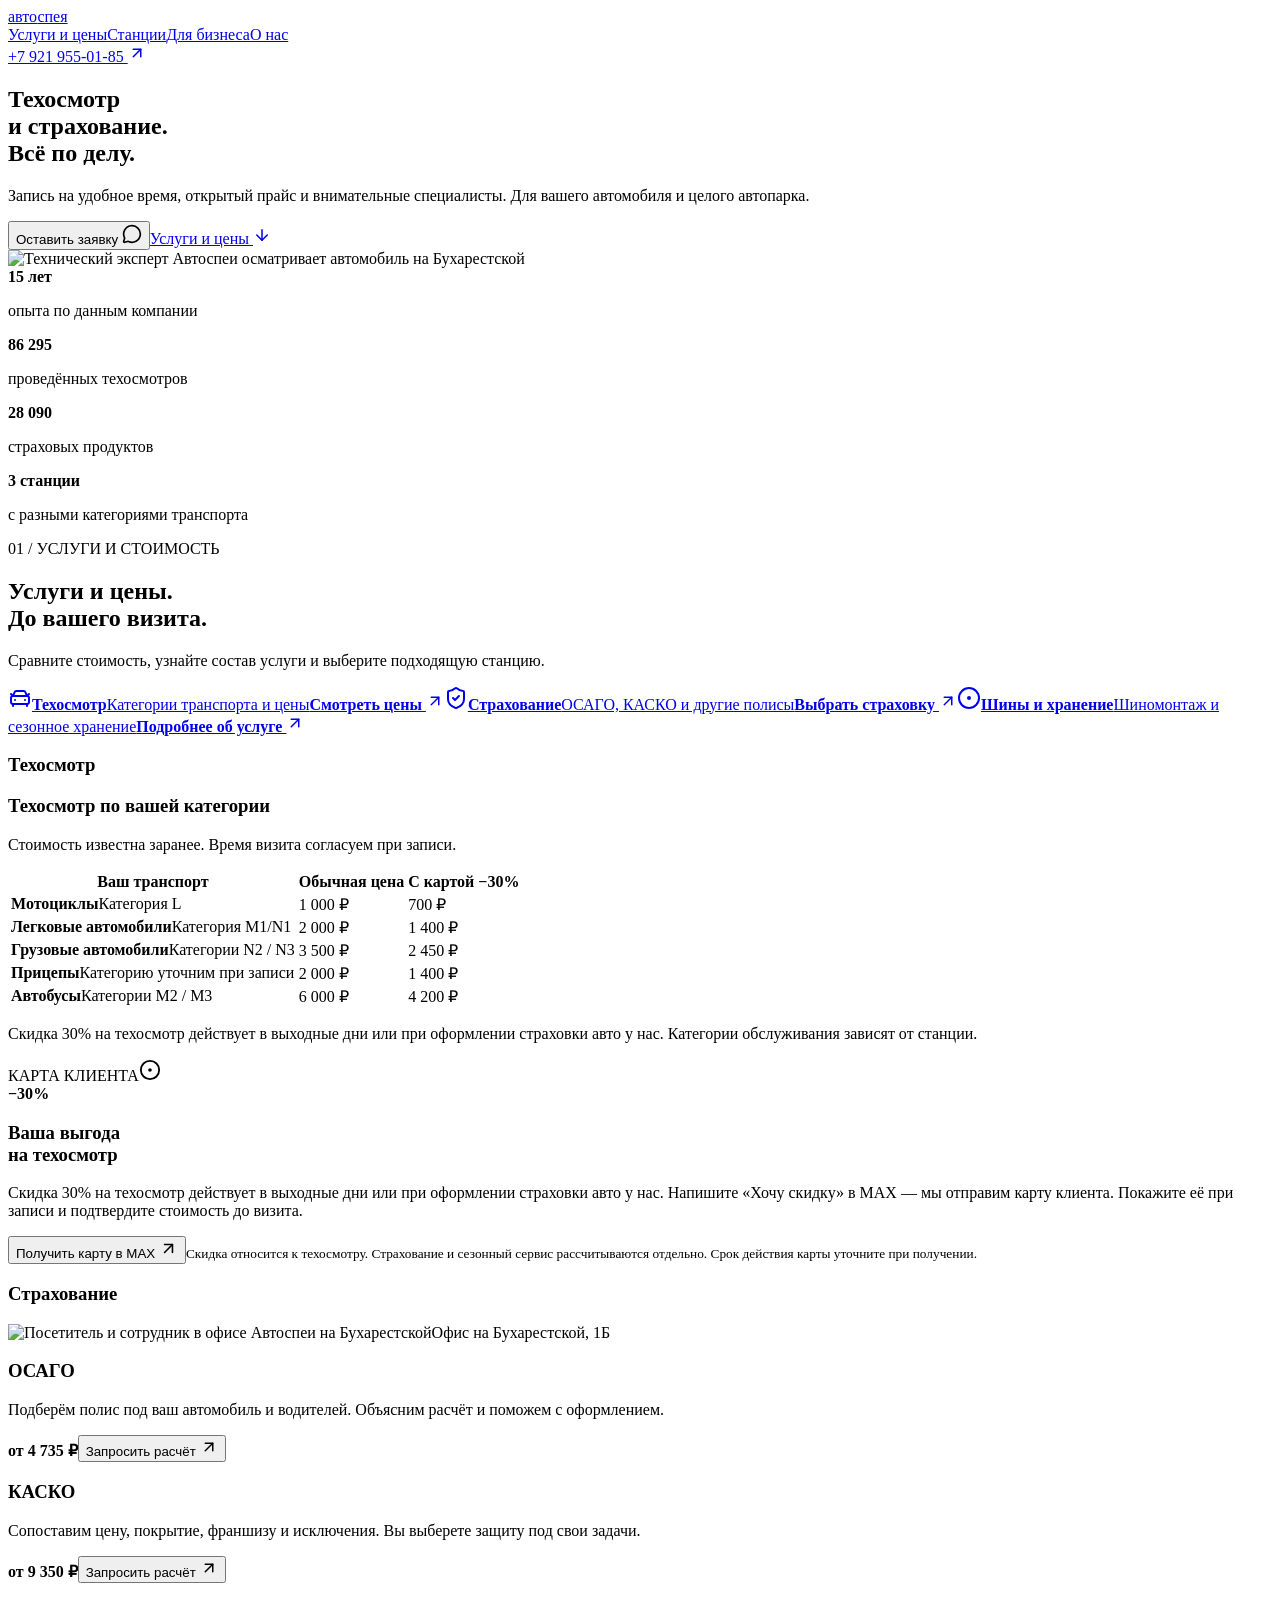
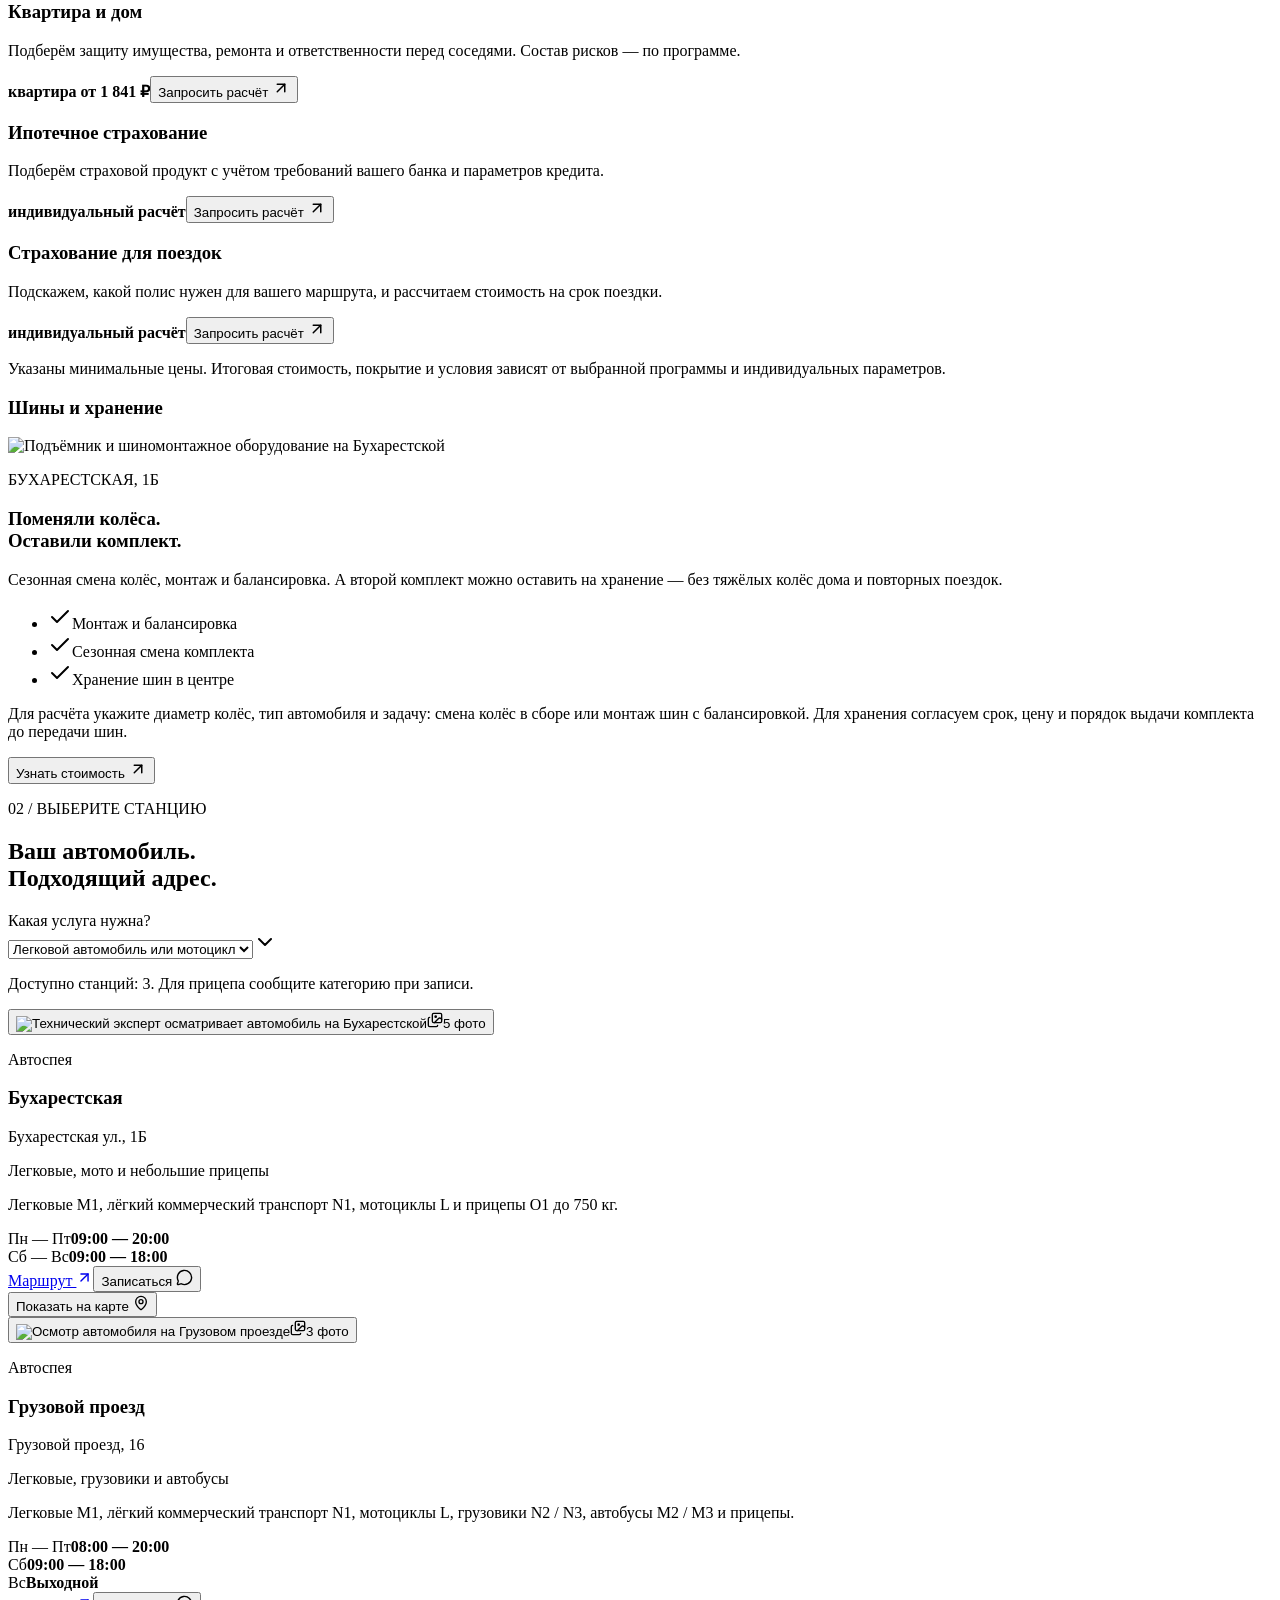
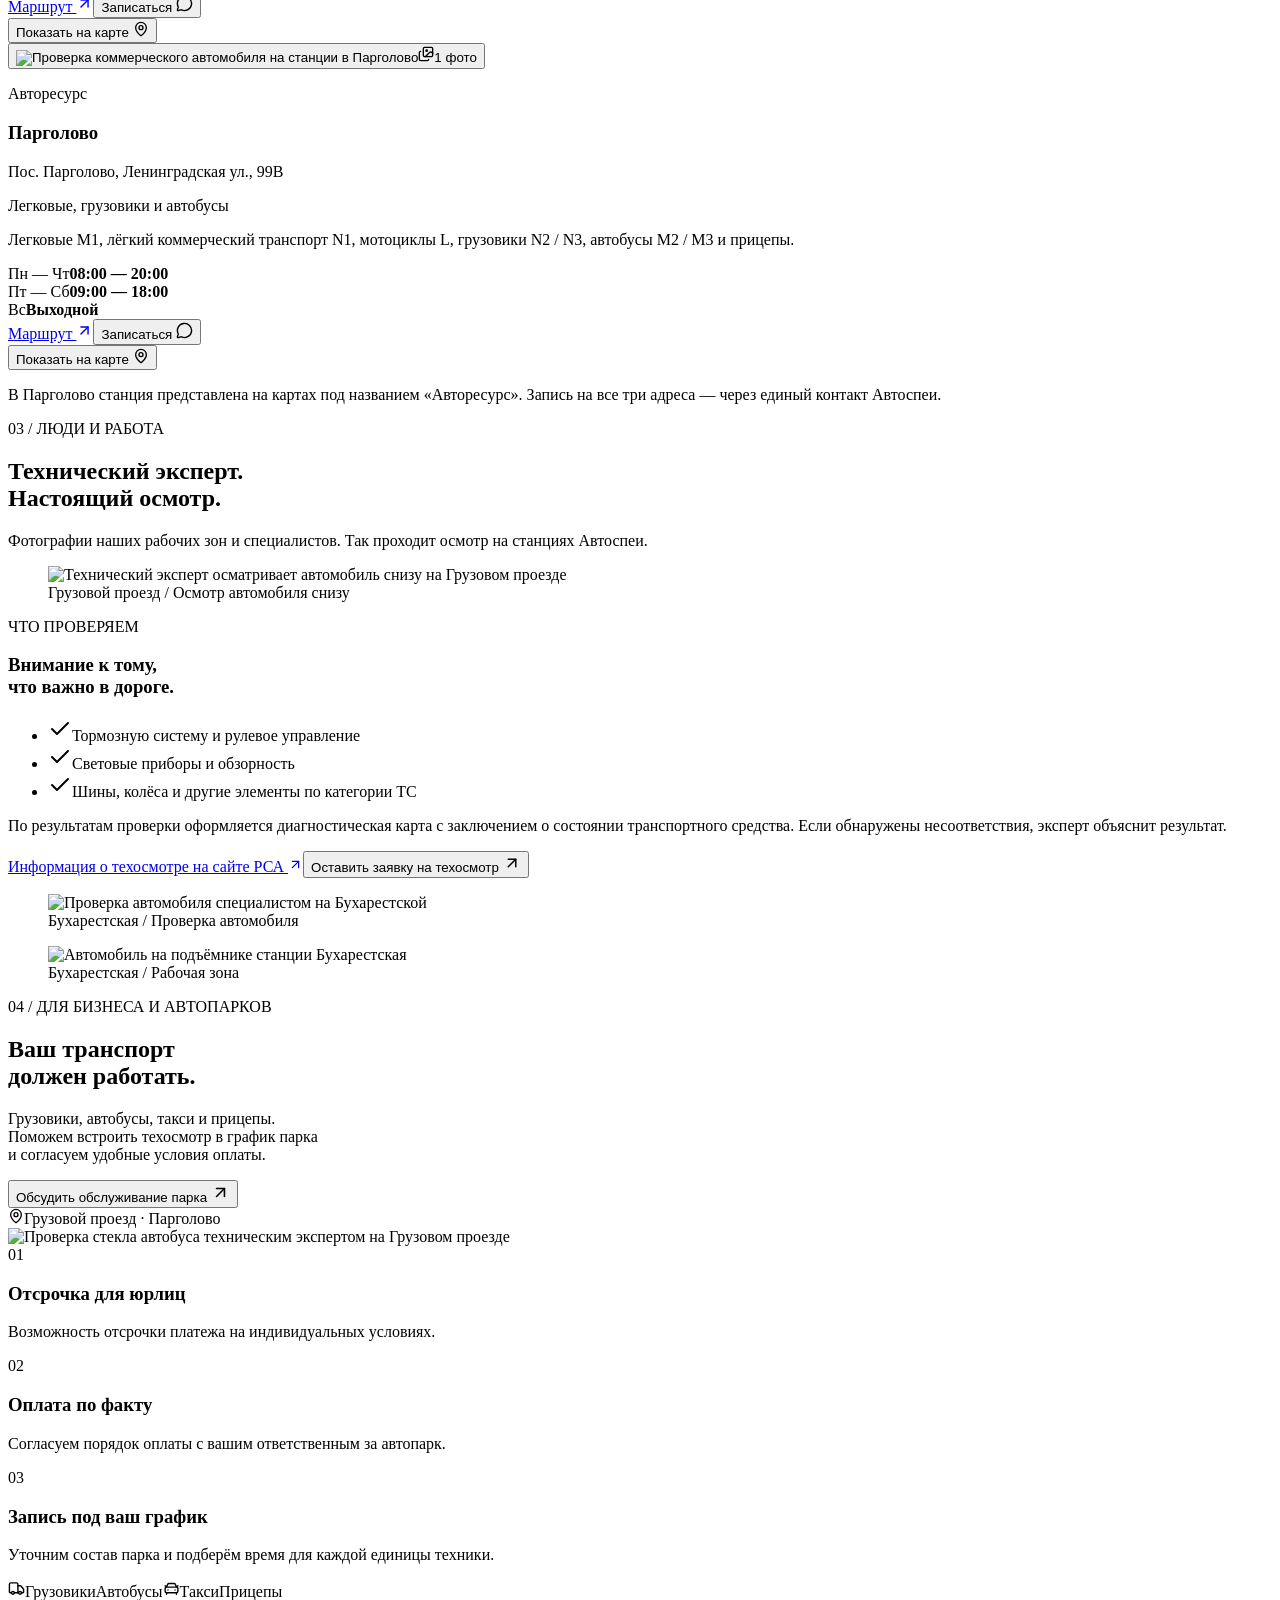
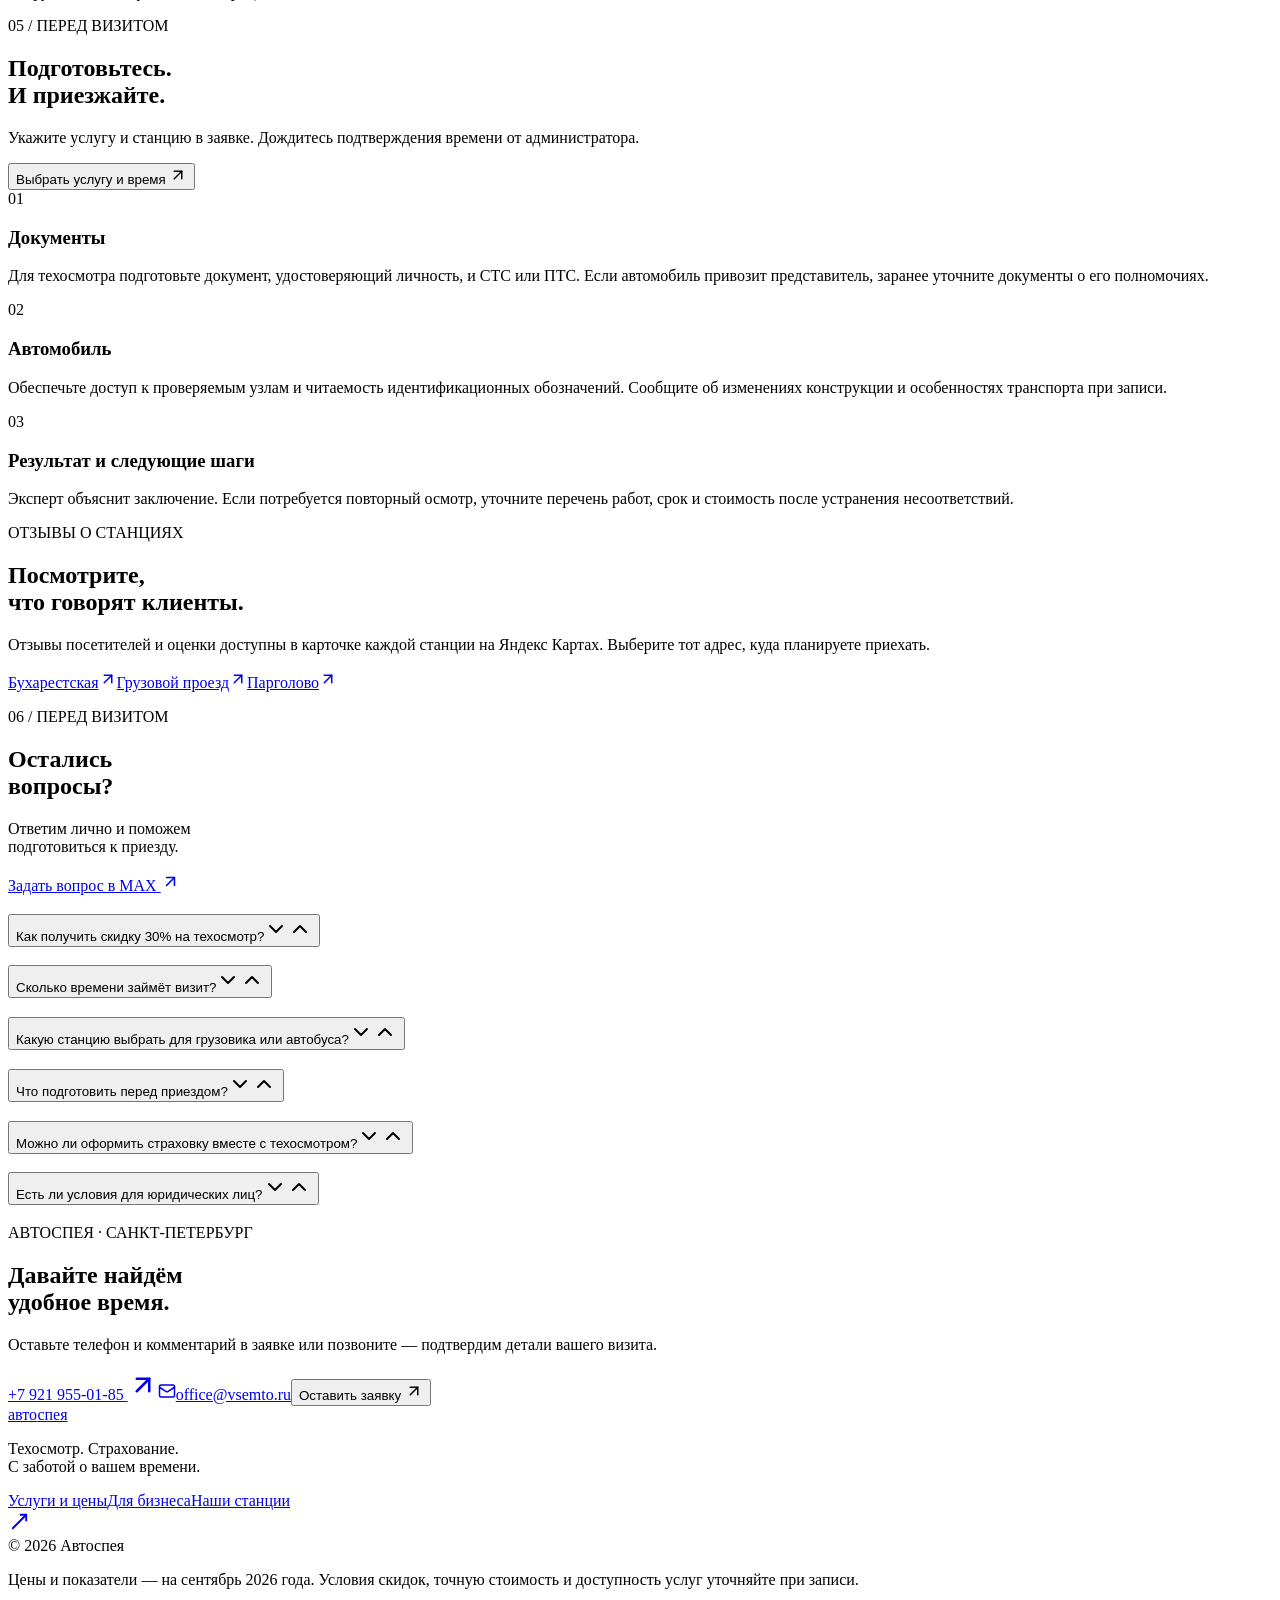
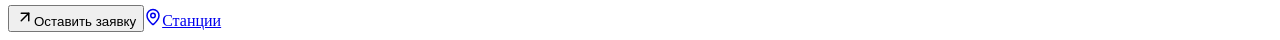
==== commit e9cb87c6: "Уточнить условия скидки 30% на техосмотр: выходные или страховка у нас Co-Authored-By: Claude Opus 5" ====
--- a/index.html
+++ b/index.html
@@ -1,2 +1,2 @@
-<!DOCTYPE html><html lang="ru"><head><meta charSet="utf-8"/><meta name="viewport" content="width=device-width, initial-scale=1"/><link rel="stylesheet" href="/avto/assets/static/css/index.DgDcz1sW.css" data-rsc-css-href="/avto/assets/static/css/index.DgDcz1sW.css" data-precedence="vite-rsc/importer-resources"/><link rel="modulepreload" fetchPriority="low" href="/avto/assets/static/chunks/index-N1rV5V27.js"/><script src="/avto/assets/static/chunks/rolldown-runtime-C60lm6uB.js" type="module" async=""></script><script src="/avto/assets/static/chunks/framework-D_rUT4EX.js" type="module" async=""></script><link rel="modulepreload" href="/avto/assets/static/chunks/layout-segment-context-Cl6e1_pU.js" crossorigin=""/><link rel="modulepreload" href="/avto/assets/static/chunks/booking-c07bd6a8e61b.js" crossorigin=""/><link rel="modulepreload" href="/avto/assets/static/chunks/Icon-D0zGVybZ.js" crossorigin=""/><link rel="modulepreload" href="/avto/assets/static/chunks/site-content-051dad18cf6c.js" crossorigin=""/><title>Автоспея — техосмотр и страхование в Санкт-Петербурге</title><meta name="description" content="Техосмотр по записи, ОСАГО и КАСКО, услуги для автопарков. Три станции: Бухарестская, Грузовой проезд и Парголово. Запись: +7 921 955-01-85."/><link rel="icon" href="/avto/photos/brand-icon.jpg"/><script>Object.assign(((self[Symbol.for("vinext.navigationRuntime")]??={bootstrap:{routeManifest:null},functions:{}}).bootstrap.rsc??={rsc:[]}),{params:{},nav:{"pathname":"/","searchParams":[]}})</script><link rel="modulepreload" href="/avto/assets/static/chunks/index-N1rV5V27.js" />
-<link rel="stylesheet" href="/avto/assets/owner-update.css?v=20260915"/><link rel="stylesheet" href="/avto/assets/request-form.css?v=20260916"/></head><body><main id="top"><header class="header"><a class="brand" href="#top">авто<span>спея</span><i></i></a><nav aria-label="Основная навигация"><a href="#services">Услуги и цены</a><a href="#stations">Станции</a><a href="#business">Для бизнеса</a><a href="#about">О нас</a></nav><a class="header-phone" href="tel:+79219550185">+7 921 955-01-85 <svg xmlns="http://www.w3.org/2000/svg" width="18" height="18" viewBox="0 0 24 24" fill="none" stroke="currentColor" stroke-width="2" stroke-linecap="round" stroke-linejoin="round" class="lucide lucide-arrow-up-right" aria-hidden="true"><path d="M7 7h10v10"></path><path d="M7 17 17 7"></path></svg></a></header><section class="hero hero-v2"><div class="hero-content"><h1>Техосмотр<br/>и страхование.<br/><span>Всё по делу.</span></h1><p class="hero-description">Запись на удобное время, открытый прайс и внимательные специалисты. Для вашего автомобиля и целого автопарка.</p><div class="hero-actions"><button type="button" class="button red">Оставить заявку <svg xmlns="http://www.w3.org/2000/svg" width="20" height="20" viewBox="0 0 24 24" fill="none" stroke="currentColor" stroke-width="2" stroke-linecap="round" stroke-linejoin="round" class="lucide lucide-message-circle" aria-hidden="true"><path d="M2.992 16.342a2 2 0 0 1 .094 1.167l-1.065 3.29a1 1 0 0 0 1.236 1.168l3.413-.998a2 2 0 0 1 1.099.092 10 10 0 1 0-4.777-4.719"></path></svg></button><a class="hero-secondary" href="#services">Услуги и цены <svg xmlns="http://www.w3.org/2000/svg" width="18" height="18" viewBox="0 0 24 24" fill="none" stroke="currentColor" stroke-width="2" stroke-linecap="round" stroke-linejoin="round" class="lucide lucide-arrow-down" aria-hidden="true"><path d="M12 5v14"></path><path d="m19 12-7 7-7-7"></path></svg></a></div></div><div class="hero-visual-v2"><img class="hero-image" src="/avto/photos/7151.webp" alt="Технический эксперт Автоспеи осматривает автомобиль на Бухарестской" fetchPriority="high" width="1448" height="1086"/></div></section><section class="stats"><div><strong>15<span> лет</span></strong><p>опыта по данным компании</p></div><div><strong>86 295</strong><p>проведённых техосмотров</p></div><div><strong>28 090</strong><p>страховых продуктов</p></div><div><strong>3<span> станции</span></strong><p>с разными категориями транспорта</p></div></section><section class="section services" id="services"><div class="section-heading"><div><p class="kicker">01 / УСЛУГИ И СТОИМОСТЬ</p><h2>Услуги и цены.<br/><span>До вашего визита.</span></h2></div><p>Сравните стоимость, узнайте состав услуги и выберите подходящую станцию.</p></div><nav class="service-cards" aria-label="Выберите услугу"><a href="#inspection"><svg xmlns="http://www.w3.org/2000/svg" width="24" height="24" viewBox="0 0 24 24" fill="none" stroke="currentColor" stroke-width="2" stroke-linecap="round" stroke-linejoin="round" class="lucide lucide-car-front" aria-hidden="true"><path d="m21 8-2 2-1.5-3.7A2 2 0 0 0 15.646 5H8.4a2 2 0 0 0-1.903 1.257L5 10 3 8"></path><path d="M7 14h.01"></path><path d="M17 14h.01"></path><rect width="18" height="8" x="3" y="10" rx="2"></rect><path d="M5 18v2"></path><path d="M19 18v2"></path></svg><strong>Техосмотр</strong><span>Категории транспорта и цены</span><b>Смотреть цены <svg xmlns="http://www.w3.org/2000/svg" width="18" height="18" viewBox="0 0 24 24" fill="none" stroke="currentColor" stroke-width="2" stroke-linecap="round" stroke-linejoin="round" class="lucide lucide-arrow-up-right" aria-hidden="true"><path d="M7 7h10v10"></path><path d="M7 17 17 7"></path></svg></b></a><a href="#insurance"><svg xmlns="http://www.w3.org/2000/svg" width="24" height="24" viewBox="0 0 24 24" fill="none" stroke="currentColor" stroke-width="2" stroke-linecap="round" stroke-linejoin="round" class="lucide lucide-shield-check" aria-hidden="true"><path d="M20 13c0 5-3.5 7.5-7.66 8.95a1 1 0 0 1-.67-.01C7.5 20.5 4 18 4 13V6a1 1 0 0 1 1-1c2 0 4.5-1.2 6.24-2.72a1.17 1.17 0 0 1 1.52 0C14.51 3.81 17 5 19 5a1 1 0 0 1 1 1z"></path><path d="m9 12 2 2 4-4"></path></svg><strong>Страхование</strong><span>ОСАГО, КАСКО и другие полисы</span><b>Выбрать страховку <svg xmlns="http://www.w3.org/2000/svg" width="18" height="18" viewBox="0 0 24 24" fill="none" stroke="currentColor" stroke-width="2" stroke-linecap="round" stroke-linejoin="round" class="lucide lucide-arrow-up-right" aria-hidden="true"><path d="M7 7h10v10"></path><path d="M7 17 17 7"></path></svg></b></a><a href="#tires"><svg xmlns="http://www.w3.org/2000/svg" width="24" height="24" viewBox="0 0 24 24" fill="none" stroke="currentColor" stroke-width="2" stroke-linecap="round" stroke-linejoin="round" class="lucide lucide-circle-dot" aria-hidden="true"><circle cx="12" cy="12" r="10"></circle><circle cx="12" cy="12" r="1"></circle></svg><strong>Шины и хранение</strong><span>Шиномонтаж и сезонное хранение</span><b>Подробнее об услуге <svg xmlns="http://www.w3.org/2000/svg" width="18" height="18" viewBox="0 0 24 24" fill="none" stroke="currentColor" stroke-width="2" stroke-linecap="round" stroke-linejoin="round" class="lucide lucide-arrow-up-right" aria-hidden="true"><path d="M7 7h10v10"></path><path d="M7 17 17 7"></path></svg></b></a></nav><section class="service-detail" id="inspection"><h3 class="service-detail-title">Техосмотр</h3><div class="inspection-layout"><div class="price-area"><div class="price-intro"><h3>Техосмотр по вашей категории</h3><p>Стоимость известна заранее. Время визита согласуем при записи.</p></div><div data-slot="table-container" class="relative w-full overflow-x-auto"><table data-slot="table" class="w-full caption-bottom text-sm price-table"><thead data-slot="table-header" class="[&amp;_tr]:border-b"><tr data-slot="table-row" class="hover:bg-muted/50 data-[state=selected]:bg-muted border-b transition-colors has-aria-expanded:bg-muted/50"><th data-slot="table-head" class="text-foreground h-10 px-2 text-left align-middle font-medium whitespace-nowrap [&amp;:has([role=checkbox])]:pr-0">Ваш транспорт</th><th data-slot="table-head" class="text-foreground h-10 px-2 text-left align-middle font-medium whitespace-nowrap [&amp;:has([role=checkbox])]:pr-0">Обычная цена</th><th data-slot="table-head" class="text-foreground h-10 px-2 text-left align-middle font-medium whitespace-nowrap [&amp;:has([role=checkbox])]:pr-0">С картой −30%</th></tr></thead><tbody data-slot="table-body" class="[&amp;_tr:last-child]:border-0"><tr data-slot="table-row" class="hover:bg-muted/50 data-[state=selected]:bg-muted border-b transition-colors has-aria-expanded:bg-muted/50"><td data-slot="table-cell" class="p-2 align-middle whitespace-nowrap [&amp;:has([role=checkbox])]:pr-0"><strong>Мотоциклы</strong><span>Категория L</span></td><td data-slot="table-cell" class="p-2 align-middle whitespace-nowrap [&amp;:has([role=checkbox])]:pr-0 regular-price">1 000 ₽</td><td data-slot="table-cell" class="p-2 align-middle whitespace-nowrap [&amp;:has([role=checkbox])]:pr-0 discount-price">700 ₽</td></tr><tr data-slot="table-row" class="hover:bg-muted/50 data-[state=selected]:bg-muted border-b transition-colors has-aria-expanded:bg-muted/50"><td data-slot="table-cell" class="p-2 align-middle whitespace-nowrap [&amp;:has([role=checkbox])]:pr-0"><strong>Легковые автомобили</strong><span>Категория M1/N1</span></td><td data-slot="table-cell" class="p-2 align-middle whitespace-nowrap [&amp;:has([role=checkbox])]:pr-0 regular-price">2 000 ₽</td><td data-slot="table-cell" class="p-2 align-middle whitespace-nowrap [&amp;:has([role=checkbox])]:pr-0 discount-price">1 400 ₽</td></tr><tr data-slot="table-row" class="hover:bg-muted/50 data-[state=selected]:bg-muted border-b transition-colors has-aria-expanded:bg-muted/50"><td data-slot="table-cell" class="p-2 align-middle whitespace-nowrap [&amp;:has([role=checkbox])]:pr-0"><strong>Грузовые автомобили</strong><span>Категории N2 / N3</span></td><td data-slot="table-cell" class="p-2 align-middle whitespace-nowrap [&amp;:has([role=checkbox])]:pr-0 regular-price">3 500 ₽</td><td data-slot="table-cell" class="p-2 align-middle whitespace-nowrap [&amp;:has([role=checkbox])]:pr-0 discount-price">2 450 ₽</td></tr><tr data-slot="table-row" class="hover:bg-muted/50 data-[state=selected]:bg-muted border-b transition-colors has-aria-expanded:bg-muted/50"><td data-slot="table-cell" class="p-2 align-middle whitespace-nowrap [&amp;:has([role=checkbox])]:pr-0"><strong>Прицепы</strong><span>Категорию уточним при записи</span></td><td data-slot="table-cell" class="p-2 align-middle whitespace-nowrap [&amp;:has([role=checkbox])]:pr-0 regular-price">2 000 ₽</td><td data-slot="table-cell" class="p-2 align-middle whitespace-nowrap [&amp;:has([role=checkbox])]:pr-0 discount-price">1 400 ₽</td></tr><tr data-slot="table-row" class="hover:bg-muted/50 data-[state=selected]:bg-muted border-b transition-colors has-aria-expanded:bg-muted/50"><td data-slot="table-cell" class="p-2 align-middle whitespace-nowrap [&amp;:has([role=checkbox])]:pr-0"><strong>Автобусы</strong><span>Категории M2 / M3</span></td><td data-slot="table-cell" class="p-2 align-middle whitespace-nowrap [&amp;:has([role=checkbox])]:pr-0 regular-price">6 000 ₽</td><td data-slot="table-cell" class="p-2 align-middle whitespace-nowrap [&amp;:has([role=checkbox])]:pr-0 discount-price">4 200 ₽</td></tr></tbody></table></div><p class="small-note">Категории обслуживания зависят от станции.</p></div><aside class="discount-card"><div class="discount-card-top"><span>КАРТА КЛИЕНТА</span><svg xmlns="http://www.w3.org/2000/svg" width="22" height="22" viewBox="0 0 24 24" fill="none" stroke="currentColor" stroke-width="2" stroke-linecap="round" stroke-linejoin="round" class="lucide lucide-circle-dot" aria-hidden="true"><circle cx="12" cy="12" r="10"></circle><circle cx="12" cy="12" r="1"></circle></svg></div><strong class="discount-number">−30<span>%</span></strong><h3>Ваша выгода<br/>на техосмотр</h3><p>Напишите «Хочу скидку» в MAX. Мы отправим карту на скидку 30% для техосмотра. Покажите её при записи и подтвердите стоимость до визита.</p><button type="button" class="button white">Получить карту в MAX <svg xmlns="http://www.w3.org/2000/svg" width="19" height="19" viewBox="0 0 24 24" fill="none" stroke="currentColor" stroke-width="2" stroke-linecap="round" stroke-linejoin="round" class="lucide lucide-arrow-up-right" aria-hidden="true"><path d="M7 7h10v10"></path><path d="M7 17 17 7"></path></svg></button><small>Скидка относится к техосмотру. Страхование и сезонный сервис рассчитываются отдельно. Срок действия карты уточните при получении.</small></aside></div></section><section class="service-detail" id="insurance"><h3 class="service-detail-title">Страхование</h3><div class="insurance-layout"><div class="insurance-photo"><img src="/avto/photos/7120.webp" alt="Посетитель и сотрудник в офисе Автоспеи на Бухарестской" loading="lazy"/><span>Офис на Бухарестской, 1Б</span></div><div class="insurance-list"><article><div><h3>ОСАГО</h3><p>Подберём полис под ваш автомобиль и водителей. Объясним расчёт и поможем с оформлением.</p></div><div class="insurance-price"><strong>от 4 735 ₽</strong><button type="button" class="insurance-request">Запросить расчёт <svg xmlns="http://www.w3.org/2000/svg" width="18" height="18" viewBox="0 0 24 24" fill="none" stroke="currentColor" stroke-width="2" stroke-linecap="round" stroke-linejoin="round" class="lucide lucide-arrow-up-right" aria-hidden="true"><path d="M7 7h10v10"></path><path d="M7 17 17 7"></path></svg></button></div></article><article><div><h3>КАСКО</h3><p>Сопоставим цену, покрытие, франшизу и исключения. Вы выберете защиту под свои задачи.</p></div><div class="insurance-price"><strong>от 9 350 ₽</strong><button type="button" class="insurance-request">Запросить расчёт <svg xmlns="http://www.w3.org/2000/svg" width="18" height="18" viewBox="0 0 24 24" fill="none" stroke="currentColor" stroke-width="2" stroke-linecap="round" stroke-linejoin="round" class="lucide lucide-arrow-up-right" aria-hidden="true"><path d="M7 7h10v10"></path><path d="M7 17 17 7"></path></svg></button></div></article><article><div><h3>Квартира и дом</h3><p>Подберём защиту имущества, ремонта и ответственности перед соседями. Состав рисков — по программе.</p></div><div class="insurance-price"><strong>квартира от 1 841 ₽</strong><button type="button" class="insurance-request">Запросить расчёт <svg xmlns="http://www.w3.org/2000/svg" width="18" height="18" viewBox="0 0 24 24" fill="none" stroke="currentColor" stroke-width="2" stroke-linecap="round" stroke-linejoin="round" class="lucide lucide-arrow-up-right" aria-hidden="true"><path d="M7 7h10v10"></path><path d="M7 17 17 7"></path></svg></button></div></article><article><div><h3>Ипотечное страхование</h3><p>Подберём страховой продукт с учётом требований вашего банка и параметров кредита.</p></div><div class="insurance-price"><strong>индивидуальный расчёт</strong><button type="button" class="insurance-request">Запросить расчёт <svg xmlns="http://www.w3.org/2000/svg" width="18" height="18" viewBox="0 0 24 24" fill="none" stroke="currentColor" stroke-width="2" stroke-linecap="round" stroke-linejoin="round" class="lucide lucide-arrow-up-right" aria-hidden="true"><path d="M7 7h10v10"></path><path d="M7 17 17 7"></path></svg></button></div></article><article><div><h3>Страхование для поездок</h3><p>Подскажем, какой полис нужен для вашего маршрута, и рассчитаем стоимость на срок поездки.</p></div><div class="insurance-price"><strong>индивидуальный расчёт</strong><button type="button" class="insurance-request">Запросить расчёт <svg xmlns="http://www.w3.org/2000/svg" width="18" height="18" viewBox="0 0 24 24" fill="none" stroke="currentColor" stroke-width="2" stroke-linecap="round" stroke-linejoin="round" class="lucide lucide-arrow-up-right" aria-hidden="true"><path d="M7 7h10v10"></path><path d="M7 17 17 7"></path></svg></button></div></article><p class="small-note">Указаны минимальные цены. Итоговая стоимость, покрытие и условия зависят от выбранной программы и индивидуальных параметров.</p></div></div></section><section class="service-detail" id="tires"><h3 class="service-detail-title">Шины и хранение</h3><div class="tires-panel"><img src="/avto/photos/7144.webp" alt="Подъёмник и шиномонтажное оборудование на Бухарестской" loading="lazy"/><div><p class="kicker">БУХАРЕСТСКАЯ, 1Б</p><h3>Поменяли колёса.<br/>Оставили комплект.</h3><p>Сезонная смена колёс, монтаж и балансировка. А второй комплект можно оставить на хранение — без тяжёлых колёс дома и повторных поездок.</p><ul class="check-list"><li><svg xmlns="http://www.w3.org/2000/svg" width="24" height="24" viewBox="0 0 24 24" fill="none" stroke="currentColor" stroke-width="2" stroke-linecap="round" stroke-linejoin="round" class="lucide lucide-check" aria-hidden="true"><path d="M20 6 9 17l-5-5"></path></svg>Монтаж и балансировка</li><li><svg xmlns="http://www.w3.org/2000/svg" width="24" height="24" viewBox="0 0 24 24" fill="none" stroke="currentColor" stroke-width="2" stroke-linecap="round" stroke-linejoin="round" class="lucide lucide-check" aria-hidden="true"><path d="M20 6 9 17l-5-5"></path></svg>Сезонная смена комплекта</li><li><svg xmlns="http://www.w3.org/2000/svg" width="24" height="24" viewBox="0 0 24 24" fill="none" stroke="currentColor" stroke-width="2" stroke-linecap="round" stroke-linejoin="round" class="lucide lucide-check" aria-hidden="true"><path d="M20 6 9 17l-5-5"></path></svg>Хранение шин в центре</li></ul><p class="small-note">Для расчёта укажите диаметр колёс, тип автомобиля и задачу: смена колёс в сборе или монтаж шин с балансировкой. Для хранения согласуем срок, цену и порядок выдачи комплекта до передачи шин.</p><button type="button" class="link-arrow">Узнать стоимость <svg xmlns="http://www.w3.org/2000/svg" width="18" height="18" viewBox="0 0 24 24" fill="none" stroke="currentColor" stroke-width="2" stroke-linecap="round" stroke-linejoin="round" class="lucide lucide-arrow-up-right" aria-hidden="true"><path d="M7 7h10v10"></path><path d="M7 17 17 7"></path></svg></button></div></div></section></section><section class="section stations" id="stations"><div class="section-heading"><div><p class="kicker">02 / ВЫБЕРИТЕ СТАНЦИЮ</p><h2>Ваш автомобиль.<br/><span>Подходящий адрес.</span></h2></div><label class="station-filter">Какая услуга нужна?<div class="group/native-select relative w-fit has-[select:disabled]:opacity-50" data-slot="native-select-wrapper" data-size="default"><select data-slot="native-select" data-size="default" class="border-input placeholder:text-muted-foreground selection:bg-primary selection:text-primary-foreground dark:bg-input/30 dark:hover:bg-input/50 focus-visible:border-ring focus-visible:ring-ring/50 aria-invalid:ring-destructive/20 dark:aria-invalid:ring-destructive/40 aria-invalid:border-destructive dark:aria-invalid:border-destructive/50 h-8 w-full min-w-0 appearance-none rounded-lg border bg-transparent py-1 pr-8 pl-2.5 text-sm transition-colors select-none focus-visible:ring-3 aria-invalid:ring-3 data-[size=sm]:h-7 data-[size=sm]:rounded-[min(var(--radius-md),10px)] data-[size=sm]:py-0.5 outline-none disabled:pointer-events-none disabled:cursor-not-allowed"><option data-slot="native-select-option" class="bg-[Canvas] text-[CanvasText]" value="all" selected="">Легковой автомобиль или мотоцикл</option><option data-slot="native-select-option" class="bg-[Canvas] text-[CanvasText]" value="heavy">Грузовик, автобус или автопарк</option><option data-slot="native-select-option" class="bg-[Canvas] text-[CanvasText]" value="tires">Шиномонтаж и хранение шин</option></select><svg xmlns="http://www.w3.org/2000/svg" width="24" height="24" viewBox="0 0 24 24" fill="none" stroke="currentColor" stroke-width="2" stroke-linecap="round" stroke-linejoin="round" class="lucide lucide-chevron-down text-muted-foreground top-1/2 right-2.5 size-4 -translate-y-1/2 pointer-events-none absolute select-none" aria-hidden="true" data-slot="native-select-icon"><path d="m6 9 6 6 6-6"></path></svg></div></label></div><p class="station-results" aria-live="polite">Доступно станций: <!-- -->3<!-- -->. Для прицепа сообщите категорию при записи.</p><div class="station-grid"><article class="station-card station-v2"><button type="button" class="station-photo" aria-label="Посмотреть фотографии: Бухарестская"><img src="/avto/photos/7151.webp" alt="Технический эксперт осматривает автомобиль на Бухарестской" loading="lazy" width="1448" height="1086"/><span><svg xmlns="http://www.w3.org/2000/svg" width="16" height="16" viewBox="0 0 24 24" fill="none" stroke="currentColor" stroke-width="2" stroke-linecap="round" stroke-linejoin="round" class="lucide lucide-images" aria-hidden="true"><path d="m22 11-1.296-1.296a2.4 2.4 0 0 0-3.408 0L11 16"></path><path d="M4 8a2 2 0 0 0-2 2v10a2 2 0 0 0 2 2h10a2 2 0 0 0 2-2"></path><circle cx="13" cy="7" r="1" fill="currentColor"></circle><rect x="8" y="2" width="14" height="14" rx="2"></rect></svg>5<!-- --> фото</span></button><div class="station-body"><p class="station-brand">Автоспея</p><h3>Бухарестская</h3><p class="station-address">Бухарестская ул., 1Б</p><span class="station-tag">Легковые, мото и небольшие прицепы</span><p class="station-categories">Легковые M1, лёгкий коммерческий транспорт N1, мотоциклы L и прицепы O1 до 750 кг.</p><div class="hours"><div><span>Пн — Пт</span><strong>09:00 — 20:00</strong></div><div><span>Сб — Вс</span><strong>09:00 — 18:00</strong></div></div><div class="station-links"><a href="https://yandex.ru/maps/org/avtospeya/1054246117" target="_blank" rel="noreferrer">Маршрут <svg xmlns="http://www.w3.org/2000/svg" width="17" height="17" viewBox="0 0 24 24" fill="none" stroke="currentColor" stroke-width="2" stroke-linecap="round" stroke-linejoin="round" class="lucide lucide-arrow-up-right" aria-hidden="true"><path d="M7 7h10v10"></path><path d="M7 17 17 7"></path></svg></a><button type="button" class="station-book">Записаться <svg xmlns="http://www.w3.org/2000/svg" width="17" height="17" viewBox="0 0 24 24" fill="none" stroke="currentColor" stroke-width="2" stroke-linecap="round" stroke-linejoin="round" class="lucide lucide-message-circle" aria-hidden="true"><path d="M2.992 16.342a2 2 0 0 1 .094 1.167l-1.065 3.29a1 1 0 0 0 1.236 1.168l3.413-.998a2 2 0 0 1 1.099.092 10 10 0 1 0-4.777-4.719"></path></svg></button></div><button type="button" class="map-toggle" aria-expanded="false">Показать на карте<!-- --> <svg xmlns="http://www.w3.org/2000/svg" width="16" height="16" viewBox="0 0 24 24" fill="none" stroke="currentColor" stroke-width="2" stroke-linecap="round" stroke-linejoin="round" class="lucide lucide-map-pin" aria-hidden="true"><path d="M20 10c0 4.993-5.539 10.193-7.399 11.799a1 1 0 0 1-1.202 0C9.539 20.193 4 14.993 4 10a8 8 0 0 1 16 0"></path><circle cx="12" cy="10" r="3"></circle></svg></button></div></article><article class="station-card station-v2"><button type="button" class="station-photo" aria-label="Посмотреть фотографии: Грузовой проезд"><img src="/avto/photos/7082.webp" alt="Осмотр автомобиля на Грузовом проезде" loading="lazy" width="1448" height="1086"/><span><svg xmlns="http://www.w3.org/2000/svg" width="16" height="16" viewBox="0 0 24 24" fill="none" stroke="currentColor" stroke-width="2" stroke-linecap="round" stroke-linejoin="round" class="lucide lucide-images" aria-hidden="true"><path d="m22 11-1.296-1.296a2.4 2.4 0 0 0-3.408 0L11 16"></path><path d="M4 8a2 2 0 0 0-2 2v10a2 2 0 0 0 2 2h10a2 2 0 0 0 2-2"></path><circle cx="13" cy="7" r="1" fill="currentColor"></circle><rect x="8" y="2" width="14" height="14" rx="2"></rect></svg>3<!-- --> фото</span></button><div class="station-body"><p class="station-brand">Автоспея</p><h3>Грузовой проезд</h3><p class="station-address">Грузовой проезд, 16</p><span class="station-tag">Легковые, грузовики и автобусы</span><p class="station-categories">Легковые M1, лёгкий коммерческий транспорт N1, мотоциклы L, грузовики N2 / N3, автобусы M2 / M3 и прицепы.</p><div class="hours"><div><span>Пн — Пт</span><strong>08:00 — 20:00</strong></div><div><span>Сб</span><strong>09:00 — 18:00</strong></div><div><span>Вс</span><strong>Выходной</strong></div></div><div class="station-links"><a href="https://yandex.ru/maps/org/avtospeya/80762058010" target="_blank" rel="noreferrer">Маршрут <svg xmlns="http://www.w3.org/2000/svg" width="17" height="17" viewBox="0 0 24 24" fill="none" stroke="currentColor" stroke-width="2" stroke-linecap="round" stroke-linejoin="round" class="lucide lucide-arrow-up-right" aria-hidden="true"><path d="M7 7h10v10"></path><path d="M7 17 17 7"></path></svg></a><button type="button" class="station-book">Записаться <svg xmlns="http://www.w3.org/2000/svg" width="17" height="17" viewBox="0 0 24 24" fill="none" stroke="currentColor" stroke-width="2" stroke-linecap="round" stroke-linejoin="round" class="lucide lucide-message-circle" aria-hidden="true"><path d="M2.992 16.342a2 2 0 0 1 .094 1.167l-1.065 3.29a1 1 0 0 0 1.236 1.168l3.413-.998a2 2 0 0 1 1.099.092 10 10 0 1 0-4.777-4.719"></path></svg></button></div><button type="button" class="map-toggle" aria-expanded="false">Показать на карте<!-- --> <svg xmlns="http://www.w3.org/2000/svg" width="16" height="16" viewBox="0 0 24 24" fill="none" stroke="currentColor" stroke-width="2" stroke-linecap="round" stroke-linejoin="round" class="lucide lucide-map-pin" aria-hidden="true"><path d="M20 10c0 4.993-5.539 10.193-7.399 11.799a1 1 0 0 1-1.202 0C9.539 20.193 4 14.993 4 10a8 8 0 0 1 16 0"></path><circle cx="12" cy="10" r="3"></circle></svg></button></div></article><article class="station-card station-v2"><button type="button" class="station-photo" aria-label="Посмотреть фотографии: Парголово"><img src="/avto/photos/7185.webp" alt="Проверка коммерческого автомобиля на станции в Парголово" loading="lazy" width="1448" height="1086"/><span><svg xmlns="http://www.w3.org/2000/svg" width="16" height="16" viewBox="0 0 24 24" fill="none" stroke="currentColor" stroke-width="2" stroke-linecap="round" stroke-linejoin="round" class="lucide lucide-images" aria-hidden="true"><path d="m22 11-1.296-1.296a2.4 2.4 0 0 0-3.408 0L11 16"></path><path d="M4 8a2 2 0 0 0-2 2v10a2 2 0 0 0 2 2h10a2 2 0 0 0 2-2"></path><circle cx="13" cy="7" r="1" fill="currentColor"></circle><rect x="8" y="2" width="14" height="14" rx="2"></rect></svg>1<!-- --> фото</span></button><div class="station-body"><p class="station-brand">Авторесурс</p><h3>Парголово</h3><p class="station-address">Пос. Парголово, <!-- -->Ленинградская ул., 99В</p><span class="station-tag">Легковые, грузовики и автобусы</span><p class="station-categories">Легковые M1, лёгкий коммерческий транспорт N1, мотоциклы L, грузовики N2 / N3, автобусы M2 / M3 и прицепы.</p><div class="hours"><div><span>Пн — Чт</span><strong>08:00 — 20:00</strong></div><div><span>Пт — Сб</span><strong>09:00 — 18:00</strong></div><div><span>Вс</span><strong>Выходной</strong></div></div><div class="station-links"><a href="https://yandex.ru/maps/org/avtoresurs/34761209904" target="_blank" rel="noreferrer">Маршрут <svg xmlns="http://www.w3.org/2000/svg" width="17" height="17" viewBox="0 0 24 24" fill="none" stroke="currentColor" stroke-width="2" stroke-linecap="round" stroke-linejoin="round" class="lucide lucide-arrow-up-right" aria-hidden="true"><path d="M7 7h10v10"></path><path d="M7 17 17 7"></path></svg></a><button type="button" class="station-book">Записаться <svg xmlns="http://www.w3.org/2000/svg" width="17" height="17" viewBox="0 0 24 24" fill="none" stroke="currentColor" stroke-width="2" stroke-linecap="round" stroke-linejoin="round" class="lucide lucide-message-circle" aria-hidden="true"><path d="M2.992 16.342a2 2 0 0 1 .094 1.167l-1.065 3.29a1 1 0 0 0 1.236 1.168l3.413-.998a2 2 0 0 1 1.099.092 10 10 0 1 0-4.777-4.719"></path></svg></button></div><button type="button" class="map-toggle" aria-expanded="false">Показать на карте<!-- --> <svg xmlns="http://www.w3.org/2000/svg" width="16" height="16" viewBox="0 0 24 24" fill="none" stroke="currentColor" stroke-width="2" stroke-linecap="round" stroke-linejoin="round" class="lucide lucide-map-pin" aria-hidden="true"><path d="M20 10c0 4.993-5.539 10.193-7.399 11.799a1 1 0 0 1-1.202 0C9.539 20.193 4 14.993 4 10a8 8 0 0 1 16 0"></path><circle cx="12" cy="10" r="3"></circle></svg></button></div></article></div><p class="station-note">В Парголово станция представлена на картах под названием «Авторесурс». Запись на все три адреса — через единый контакт Автоспеи.</p></section><section class="section real-work" id="about"><div class="section-heading"><div><p class="kicker">03 / ЛЮДИ И РАБОТА</p><h2>Технический эксперт.<br/><span>Настоящий осмотр.</span></h2></div><p>Фотографии наших рабочих зон и специалистов. Так проходит осмотр на станциях Автоспеи.</p></div><div class="work-grid"><figure class="work-feature"><img src="/avto/photos/7075.webp" alt="Технический эксперт осматривает автомобиль снизу на Грузовом проезде" loading="lazy"/><figcaption>Грузовой проезд / Осмотр автомобиля снизу</figcaption></figure><div class="work-copy"><p class="kicker">ЧТО ПРОВЕРЯЕМ</p><h3>Внимание к тому,<br/>что важно в дороге.</h3><ul class="inspection-checks"><li><svg xmlns="http://www.w3.org/2000/svg" width="24" height="24" viewBox="0 0 24 24" fill="none" stroke="currentColor" stroke-width="2" stroke-linecap="round" stroke-linejoin="round" class="lucide lucide-check" aria-hidden="true"><path d="M20 6 9 17l-5-5"></path></svg>Тормозную систему и рулевое управление</li><li><svg xmlns="http://www.w3.org/2000/svg" width="24" height="24" viewBox="0 0 24 24" fill="none" stroke="currentColor" stroke-width="2" stroke-linecap="round" stroke-linejoin="round" class="lucide lucide-check" aria-hidden="true"><path d="M20 6 9 17l-5-5"></path></svg>Световые приборы и обзорность</li><li><svg xmlns="http://www.w3.org/2000/svg" width="24" height="24" viewBox="0 0 24 24" fill="none" stroke="currentColor" stroke-width="2" stroke-linecap="round" stroke-linejoin="round" class="lucide lucide-check" aria-hidden="true"><path d="M20 6 9 17l-5-5"></path></svg>Шины, колёса и другие элементы по категории ТС</li></ul><p>По результатам проверки оформляется диагностическая карта с заключением о состоянии транспортного средства. Если обнаружены несоответствия, эксперт объяснит результат.</p><a class="source-link" href="https://autoins.ru/tekhosmotr/" target="_blank" rel="noreferrer">Информация о техосмотре на сайте РСА <svg xmlns="http://www.w3.org/2000/svg" width="15" height="15" viewBox="0 0 24 24" fill="none" stroke="currentColor" stroke-width="2" stroke-linecap="round" stroke-linejoin="round" class="lucide lucide-arrow-up-right" aria-hidden="true"><path d="M7 7h10v10"></path><path d="M7 17 17 7"></path></svg></a><button type="button" class="link-arrow">Оставить заявку на техосмотр <svg xmlns="http://www.w3.org/2000/svg" width="18" height="18" viewBox="0 0 24 24" fill="none" stroke="currentColor" stroke-width="2" stroke-linecap="round" stroke-linejoin="round" class="lucide lucide-arrow-up-right" aria-hidden="true"><path d="M7 7h10v10"></path><path d="M7 17 17 7"></path></svg></button></div><figure class="work-detail"><img src="/avto/photos/7128.webp" alt="Проверка автомобиля специалистом на Бухарестской" loading="lazy"/><figcaption>Бухарестская / Проверка автомобиля</figcaption></figure><figure class="work-detail"><img src="/avto/photos/7143.webp" alt="Автомобиль на подъёмнике станции Бухарестская" loading="lazy"/><figcaption>Бухарестская / Рабочая зона</figcaption></figure></div></section><section class="section business dark" id="business"><div class="business-main"><p class="kicker">04 / ДЛЯ БИЗНЕСА И АВТОПАРКОВ</p><h2>Ваш транспорт<br/>должен работать.</h2><p>Грузовики, автобусы, такси и прицепы.<br/>Поможем встроить техосмотр в график парка<br class="desktop-break"/> и согласуем удобные условия оплаты.</p><button type="button" class="button red">Обсудить обслуживание парка <svg xmlns="http://www.w3.org/2000/svg" width="19" height="19" viewBox="0 0 24 24" fill="none" stroke="currentColor" stroke-width="2" stroke-linecap="round" stroke-linejoin="round" class="lucide lucide-arrow-up-right" aria-hidden="true"><path d="M7 7h10v10"></path><path d="M7 17 17 7"></path></svg></button><div class="business-locations"><svg xmlns="http://www.w3.org/2000/svg" width="16" height="16" viewBox="0 0 24 24" fill="none" stroke="currentColor" stroke-width="2" stroke-linecap="round" stroke-linejoin="round" class="lucide lucide-map-pin" aria-hidden="true"><path d="M20 10c0 4.993-5.539 10.193-7.399 11.799a1 1 0 0 1-1.202 0C9.539 20.193 4 14.993 4 10a8 8 0 0 1 16 0"></path><circle cx="12" cy="10" r="3"></circle></svg>Грузовой проезд · Парголово</div></div><div class="business-benefits"><img class="business-photo" src="/avto/photos/7059.webp" alt="Проверка стекла автобуса техническим экспертом на Грузовом проезде" loading="lazy"/><article><span>01</span><div><h3>Отсрочка для юрлиц</h3><p>Возможность отсрочки платежа на индивидуальных условиях.</p></div></article><article><span>02</span><div><h3>Оплата по факту</h3><p>Согласуем порядок оплаты с вашим ответственным за автопарк.</p></div></article><article><span>03</span><div><h3>Запись под ваш график</h3><p>Уточним состав парка и подберём время для каждой единицы техники.</p></div></article><div class="fleet-tags"><span><svg xmlns="http://www.w3.org/2000/svg" width="17" height="17" viewBox="0 0 24 24" fill="none" stroke="currentColor" stroke-width="2" stroke-linecap="round" stroke-linejoin="round" class="lucide lucide-truck" aria-hidden="true"><path d="M14 18V6a2 2 0 0 0-2-2H4a2 2 0 0 0-2 2v11a1 1 0 0 0 1 1h2"></path><path d="M15 18H9"></path><path d="M19 18h2a1 1 0 0 0 1-1v-3.65a1 1 0 0 0-.22-.624l-3.48-4.35A1 1 0 0 0 17.52 8H14"></path><circle cx="17" cy="18" r="2"></circle><circle cx="7" cy="18" r="2"></circle></svg>Грузовики</span><span>Автобусы</span><span><svg xmlns="http://www.w3.org/2000/svg" width="17" height="17" viewBox="0 0 24 24" fill="none" stroke="currentColor" stroke-width="2" stroke-linecap="round" stroke-linejoin="round" class="lucide lucide-car-front" aria-hidden="true"><path d="m21 8-2 2-1.5-3.7A2 2 0 0 0 15.646 5H8.4a2 2 0 0 0-1.903 1.257L5 10 3 8"></path><path d="M7 14h.01"></path><path d="M17 14h.01"></path><rect width="18" height="8" x="3" y="10" rx="2"></rect><path d="M5 18v2"></path><path d="M19 18v2"></path></svg>Такси</span><span>Прицепы</span></div></div></section><section class="section preparation" id="process"><div><p class="kicker">05 / ПЕРЕД ВИЗИТОМ</p><h2>Подготовьтесь.<br/><span>И приезжайте.</span></h2><p>Укажите услугу и станцию в заявке. Дождитесь подтверждения времени от администратора.</p><button type="button" class="link-arrow">Выбрать услугу и время <svg xmlns="http://www.w3.org/2000/svg" width="18" height="18" viewBox="0 0 24 24" fill="none" stroke="currentColor" stroke-width="2" stroke-linecap="round" stroke-linejoin="round" class="lucide lucide-arrow-up-right" aria-hidden="true"><path d="M7 7h10v10"></path><path d="M7 17 17 7"></path></svg></button></div><div class="prepare-list"><article><span>01</span><div><h3>Документы</h3><p>Для техосмотра подготовьте документ, удостоверяющий личность, и СТС или ПТС. Если автомобиль привозит представитель, заранее уточните документы о его полномочиях.</p></div></article><article><span>02</span><div><h3>Автомобиль</h3><p>Обеспечьте доступ к проверяемым узлам и читаемость идентификационных обозначений. Сообщите об изменениях конструкции и особенностях транспорта при записи.</p></div></article><article><span>03</span><div><h3>Результат и следующие шаги</h3><p>Эксперт объяснит заключение. Если потребуется повторный осмотр, уточните перечень работ, срок и стоимость после устранения несоответствий.</p></div></article></div></section><section class="reputation"><div><p class="kicker">ОТЗЫВЫ О СТАНЦИЯХ</p><h2>Посмотрите,<br/>что говорят клиенты.</h2></div><div><p>Отзывы посетителей и оценки доступны в карточке каждой станции на Яндекс Картах. Выберите тот адрес, куда планируете приехать.</p><div class="review-links"><a href="https://yandex.ru/maps/org/avtospeya/1054246117" target="_blank" rel="noreferrer">Бухарестская<svg xmlns="http://www.w3.org/2000/svg" width="18" height="18" viewBox="0 0 24 24" fill="none" stroke="currentColor" stroke-width="2" stroke-linecap="round" stroke-linejoin="round" class="lucide lucide-arrow-up-right" aria-hidden="true"><path d="M7 7h10v10"></path><path d="M7 17 17 7"></path></svg></a><a href="https://yandex.ru/maps/org/avtospeya/80762058010" target="_blank" rel="noreferrer">Грузовой проезд<svg xmlns="http://www.w3.org/2000/svg" width="18" height="18" viewBox="0 0 24 24" fill="none" stroke="currentColor" stroke-width="2" stroke-linecap="round" stroke-linejoin="round" class="lucide lucide-arrow-up-right" aria-hidden="true"><path d="M7 7h10v10"></path><path d="M7 17 17 7"></path></svg></a><a href="https://yandex.ru/maps/org/avtoresurs/34761209904" target="_blank" rel="noreferrer">Парголово<svg xmlns="http://www.w3.org/2000/svg" width="18" height="18" viewBox="0 0 24 24" fill="none" stroke="currentColor" stroke-width="2" stroke-linecap="round" stroke-linejoin="round" class="lucide lucide-arrow-up-right" aria-hidden="true"><path d="M7 7h10v10"></path><path d="M7 17 17 7"></path></svg></a></div></div></section><section class="section faq"><div><p class="kicker">06 / ПЕРЕД ВИЗИТОМ</p><h2>Остались<br/><span>вопросы?</span></h2><p>Ответим лично и поможем<br/>подготовиться к приезду.</p><a class="link-arrow" href="https://web.max.ru/330979539" target="_blank" rel="noreferrer">Задать вопрос в MAX <svg xmlns="http://www.w3.org/2000/svg" width="19" height="19" viewBox="0 0 24 24" fill="none" stroke="currentColor" stroke-width="2" stroke-linecap="round" stroke-linejoin="round" class="lucide lucide-arrow-up-right" aria-hidden="true"><path d="M7 7h10v10"></path><path d="M7 17 17 7"></path></svg></a></div><div data-orientation="vertical" data-slot="accordion" class="flex w-full flex-col faq-list"><div data-orientation="vertical" data-hidden="" data-index="-1" data-closed="" data-slot="accordion-item" class="not-last:border-b"><h3 data-orientation="vertical" data-hidden="" data-index="-1" data-closed="" class="flex"><button type="button" data-value="" data-orientation="vertical" data-hidden="" data-index="-1" tabindex="0" aria-disabled="false" aria-expanded="false" id="base-ui-_R_cu5iH2_" data-slot="accordion-trigger" class="focus-visible:ring-ring/50 focus-visible:border-ring focus-visible:after:border-ring **:data-[slot=accordion-trigger-icon]:text-muted-foreground rounded-lg py-2.5 text-left text-sm font-medium hover:underline focus-visible:ring-3 **:data-[slot=accordion-trigger-icon]:ml-auto **:data-[slot=accordion-trigger-icon]:size-4 group/accordion-trigger relative flex flex-1 items-start justify-between border border-transparent transition-all outline-none aria-disabled:pointer-events-none aria-disabled:opacity-50">Как получить скидку 30% на техосмотр?<svg xmlns="http://www.w3.org/2000/svg" width="24" height="24" viewBox="0 0 24 24" fill="none" stroke="currentColor" stroke-width="2" stroke-linecap="round" stroke-linejoin="round" class="lucide lucide-chevron-down pointer-events-none shrink-0 group-aria-expanded/accordion-trigger:hidden" aria-hidden="true" data-slot="accordion-trigger-icon"><path d="m6 9 6 6 6-6"></path></svg><svg xmlns="http://www.w3.org/2000/svg" width="24" height="24" viewBox="0 0 24 24" fill="none" stroke="currentColor" stroke-width="2" stroke-linecap="round" stroke-linejoin="round" class="lucide lucide-chevron-up pointer-events-none hidden shrink-0 group-aria-expanded/accordion-trigger:inline" aria-hidden="true" data-slot="accordion-trigger-icon"><path d="m18 15-6-6-6 6"></path></svg></button></h3></div><div data-orientation="vertical" data-hidden="" data-index="-1" data-closed="" data-slot="accordion-item" class="not-last:border-b"><h3 data-orientation="vertical" data-hidden="" data-index="-1" data-closed="" class="flex"><button type="button" data-value="" data-orientation="vertical" data-hidden="" data-index="-1" tabindex="0" aria-disabled="false" aria-expanded="false" id="base-ui-_R_ku5iH2_" data-slot="accordion-trigger" class="focus-visible:ring-ring/50 focus-visible:border-ring focus-visible:after:border-ring **:data-[slot=accordion-trigger-icon]:text-muted-foreground rounded-lg py-2.5 text-left text-sm font-medium hover:underline focus-visible:ring-3 **:data-[slot=accordion-trigger-icon]:ml-auto **:data-[slot=accordion-trigger-icon]:size-4 group/accordion-trigger relative flex flex-1 items-start justify-between border border-transparent transition-all outline-none aria-disabled:pointer-events-none aria-disabled:opacity-50">Сколько времени займёт визит?<svg xmlns="http://www.w3.org/2000/svg" width="24" height="24" viewBox="0 0 24 24" fill="none" stroke="currentColor" stroke-width="2" stroke-linecap="round" stroke-linejoin="round" class="lucide lucide-chevron-down pointer-events-none shrink-0 group-aria-expanded/accordion-trigger:hidden" aria-hidden="true" data-slot="accordion-trigger-icon"><path d="m6 9 6 6 6-6"></path></svg><svg xmlns="http://www.w3.org/2000/svg" width="24" height="24" viewBox="0 0 24 24" fill="none" stroke="currentColor" stroke-width="2" stroke-linecap="round" stroke-linejoin="round" class="lucide lucide-chevron-up pointer-events-none hidden shrink-0 group-aria-expanded/accordion-trigger:inline" aria-hidden="true" data-slot="accordion-trigger-icon"><path d="m18 15-6-6-6 6"></path></svg></button></h3></div><div data-orientation="vertical" data-hidden="" data-index="-1" data-closed="" data-slot="accordion-item" class="not-last:border-b"><h3 data-orientation="vertical" data-hidden="" data-index="-1" data-closed="" class="flex"><button type="button" data-value="" data-orientation="vertical" data-hidden="" data-index="-1" tabindex="0" aria-disabled="false" aria-expanded="false" id="base-ui-_R_su5iH2_" data-slot="accordion-trigger" class="focus-visible:ring-ring/50 focus-visible:border-ring focus-visible:after:border-ring **:data-[slot=accordion-trigger-icon]:text-muted-foreground rounded-lg py-2.5 text-left text-sm font-medium hover:underline focus-visible:ring-3 **:data-[slot=accordion-trigger-icon]:ml-auto **:data-[slot=accordion-trigger-icon]:size-4 group/accordion-trigger relative flex flex-1 items-start justify-between border border-transparent transition-all outline-none aria-disabled:pointer-events-none aria-disabled:opacity-50">Какую станцию выбрать для грузовика или автобуса?<svg xmlns="http://www.w3.org/2000/svg" width="24" height="24" viewBox="0 0 24 24" fill="none" stroke="currentColor" stroke-width="2" stroke-linecap="round" stroke-linejoin="round" class="lucide lucide-chevron-down pointer-events-none shrink-0 group-aria-expanded/accordion-trigger:hidden" aria-hidden="true" data-slot="accordion-trigger-icon"><path d="m6 9 6 6 6-6"></path></svg><svg xmlns="http://www.w3.org/2000/svg" width="24" height="24" viewBox="0 0 24 24" fill="none" stroke="currentColor" stroke-width="2" stroke-linecap="round" stroke-linejoin="round" class="lucide lucide-chevron-up pointer-events-none hidden shrink-0 group-aria-expanded/accordion-trigger:inline" aria-hidden="true" data-slot="accordion-trigger-icon"><path d="m18 15-6-6-6 6"></path></svg></button></h3></div><div data-orientation="vertical" data-hidden="" data-index="-1" data-closed="" data-slot="accordion-item" class="not-last:border-b"><h3 data-orientation="vertical" data-hidden="" data-index="-1" data-closed="" class="flex"><button type="button" data-value="" data-orientation="vertical" data-hidden="" data-index="-1" tabindex="0" aria-disabled="false" aria-expanded="false" id="base-ui-_R_14u5iH2_" data-slot="accordion-trigger" class="focus-visible:ring-ring/50 focus-visible:border-ring focus-visible:after:border-ring **:data-[slot=accordion-trigger-icon]:text-muted-foreground rounded-lg py-2.5 text-left text-sm font-medium hover:underline focus-visible:ring-3 **:data-[slot=accordion-trigger-icon]:ml-auto **:data-[slot=accordion-trigger-icon]:size-4 group/accordion-trigger relative flex flex-1 items-start justify-between border border-transparent transition-all outline-none aria-disabled:pointer-events-none aria-disabled:opacity-50">Что подготовить перед приездом?<svg xmlns="http://www.w3.org/2000/svg" width="24" height="24" viewBox="0 0 24 24" fill="none" stroke="currentColor" stroke-width="2" stroke-linecap="round" stroke-linejoin="round" class="lucide lucide-chevron-down pointer-events-none shrink-0 group-aria-expanded/accordion-trigger:hidden" aria-hidden="true" data-slot="accordion-trigger-icon"><path d="m6 9 6 6 6-6"></path></svg><svg xmlns="http://www.w3.org/2000/svg" width="24" height="24" viewBox="0 0 24 24" fill="none" stroke="currentColor" stroke-width="2" stroke-linecap="round" stroke-linejoin="round" class="lucide lucide-chevron-up pointer-events-none hidden shrink-0 group-aria-expanded/accordion-trigger:inline" aria-hidden="true" data-slot="accordion-trigger-icon"><path d="m18 15-6-6-6 6"></path></svg></button></h3></div><div data-orientation="vertical" data-hidden="" data-index="-1" data-closed="" data-slot="accordion-item" class="not-last:border-b"><h3 data-orientation="vertical" data-hidden="" data-index="-1" data-closed="" class="flex"><button type="button" data-value="" data-orientation="vertical" data-hidden="" data-index="-1" tabindex="0" aria-disabled="false" aria-expanded="false" id="base-ui-_R_1cu5iH2_" data-slot="accordion-trigger" class="focus-visible:ring-ring/50 focus-visible:border-ring focus-visible:after:border-ring **:data-[slot=accordion-trigger-icon]:text-muted-foreground rounded-lg py-2.5 text-left text-sm font-medium hover:underline focus-visible:ring-3 **:data-[slot=accordion-trigger-icon]:ml-auto **:data-[slot=accordion-trigger-icon]:size-4 group/accordion-trigger relative flex flex-1 items-start justify-between border border-transparent transition-all outline-none aria-disabled:pointer-events-none aria-disabled:opacity-50">Можно ли оформить страховку вместе с техосмотром?<svg xmlns="http://www.w3.org/2000/svg" width="24" height="24" viewBox="0 0 24 24" fill="none" stroke="currentColor" stroke-width="2" stroke-linecap="round" stroke-linejoin="round" class="lucide lucide-chevron-down pointer-events-none shrink-0 group-aria-expanded/accordion-trigger:hidden" aria-hidden="true" data-slot="accordion-trigger-icon"><path d="m6 9 6 6 6-6"></path></svg><svg xmlns="http://www.w3.org/2000/svg" width="24" height="24" viewBox="0 0 24 24" fill="none" stroke="currentColor" stroke-width="2" stroke-linecap="round" stroke-linejoin="round" class="lucide lucide-chevron-up pointer-events-none hidden shrink-0 group-aria-expanded/accordion-trigger:inline" aria-hidden="true" data-slot="accordion-trigger-icon"><path d="m18 15-6-6-6 6"></path></svg></button></h3></div><div data-orientation="vertical" data-hidden="" data-index="-1" data-closed="" data-slot="accordion-item" class="not-last:border-b"><h3 data-orientation="vertical" data-hidden="" data-index="-1" data-closed="" class="flex"><button type="button" data-value="" data-orientation="vertical" data-hidden="" data-index="-1" tabindex="0" aria-disabled="false" aria-expanded="false" id="base-ui-_R_1ku5iH2_" data-slot="accordion-trigger" class="focus-visible:ring-ring/50 focus-visible:border-ring focus-visible:after:border-ring **:data-[slot=accordion-trigger-icon]:text-muted-foreground rounded-lg py-2.5 text-left text-sm font-medium hover:underline focus-visible:ring-3 **:data-[slot=accordion-trigger-icon]:ml-auto **:data-[slot=accordion-trigger-icon]:size-4 group/accordion-trigger relative flex flex-1 items-start justify-between border border-transparent transition-all outline-none aria-disabled:pointer-events-none aria-disabled:opacity-50">Есть ли условия для юридических лиц?<svg xmlns="http://www.w3.org/2000/svg" width="24" height="24" viewBox="0 0 24 24" fill="none" stroke="currentColor" stroke-width="2" stroke-linecap="round" stroke-linejoin="round" class="lucide lucide-chevron-down pointer-events-none shrink-0 group-aria-expanded/accordion-trigger:hidden" aria-hidden="true" data-slot="accordion-trigger-icon"><path d="m6 9 6 6 6-6"></path></svg><svg xmlns="http://www.w3.org/2000/svg" width="24" height="24" viewBox="0 0 24 24" fill="none" stroke="currentColor" stroke-width="2" stroke-linecap="round" stroke-linejoin="round" class="lucide lucide-chevron-up pointer-events-none hidden shrink-0 group-aria-expanded/accordion-trigger:inline" aria-hidden="true" data-slot="accordion-trigger-icon"><path d="m18 15-6-6-6 6"></path></svg></button></h3></div></div></section><section class="contact" id="contacts"><div><p class="kicker">АВТОСПЕЯ · САНКТ-ПЕТЕРБУРГ</p><h2>Давайте найдём<br/>удобное время.</h2><p>Оставьте телефон и комментарий в заявке или позвоните — подтвердим детали вашего визита.</p></div><div class="contact-actions"><a class="contact-phone" href="tel:+79219550185">+7 921 955-01-85 <svg xmlns="http://www.w3.org/2000/svg" width="30" height="30" viewBox="0 0 24 24" fill="none" stroke="currentColor" stroke-width="2" stroke-linecap="round" stroke-linejoin="round" class="lucide lucide-arrow-up-right" aria-hidden="true"><path d="M7 7h10v10"></path><path d="M7 17 17 7"></path></svg></a><a class="contact-email" href="mailto:office@vsemto.ru"><svg xmlns="http://www.w3.org/2000/svg" width="18" height="18" viewBox="0 0 24 24" fill="none" stroke="currentColor" stroke-width="2" stroke-linecap="round" stroke-linejoin="round" class="lucide lucide-mail" aria-hidden="true"><path d="m22 7-8.991 5.727a2 2 0 0 1-2.009 0L2 7"></path><rect x="2" y="4" width="20" height="16" rx="2"></rect></svg>office@vsemto.ru</a><button type="button" class="button white">Оставить заявку <svg xmlns="http://www.w3.org/2000/svg" width="18" height="18" viewBox="0 0 24 24" fill="none" stroke="currentColor" stroke-width="2" stroke-linecap="round" stroke-linejoin="round" class="lucide lucide-arrow-up-right" aria-hidden="true"><path d="M7 7h10v10"></path><path d="M7 17 17 7"></path></svg></button></div></section><footer class="footer"><div class="footer-main"><a class="brand" href="#top">авто<span>спея</span><i></i></a><p>Техосмотр. Страхование.<br/>С заботой о вашем времени.</p><nav aria-label="Навигация внизу страницы"><a href="#services">Услуги и цены</a><a href="#business">Для бизнеса</a><a href="#stations">Наши станции</a></nav><a class="back-top" href="#top" aria-label="В начало страницы"><svg xmlns="http://www.w3.org/2000/svg" width="23" height="23" viewBox="0 0 24 24" fill="none" stroke="currentColor" stroke-width="2" stroke-linecap="round" stroke-linejoin="round" class="lucide lucide-move-up-right" aria-hidden="true"><path d="M13 5H19V11"></path><path d="M19 5L5 19"></path></svg></a></div><div class="footer-bottom"><span>© 2026 Автоспея</span><p>Цены и показатели — на сентябрь 2026 года. Условия скидок, точную стоимость и доступность услуг уточняйте при записи.</p></div></footer><div class="mobile-actions"><button type="button" class="mobile-book"><svg xmlns="http://www.w3.org/2000/svg" width="18" height="18" viewBox="0 0 24 24" fill="none" stroke="currentColor" stroke-width="2" stroke-linecap="round" stroke-linejoin="round" class="lucide lucide-arrow-up-right" aria-hidden="true"><path d="M7 7h10v10"></path><path d="M7 17 17 7"></path></svg>Оставить заявку</button><a href="#stations"><svg xmlns="http://www.w3.org/2000/svg" width="18" height="18" viewBox="0 0 24 24" fill="none" stroke="currentColor" stroke-width="2" stroke-linecap="round" stroke-linejoin="round" class="lucide lucide-map-pin" aria-hidden="true"><path d="M20 10c0 4.993-5.539 10.193-7.399 11.799a1 1 0 0 1-1.202 0C9.539 20.193 4 14.993 4 10a8 8 0 0 1 16 0"></path><circle cx="12" cy="10" r="3"></circle></svg>Станции</a></div></main><script type="module" src="/avto/assets/static/chunks/index-N1rV5V27.js" id="_R_" async=""></script><script>((self[Symbol.for("vinext.navigationRuntime")]??={bootstrap:{routeManifest:null},functions:{}}).bootstrap.rsc??={rsc:[]}).rsc.push("0:{\"page:/\":\"$L1\",\"layout:/\":\"$L2\",\"route:/\":\"$L3\",\"__route\":\"route:/\",\"__interceptionContext\":null,\"__layoutIds\":[\"layout:/\"],\"__rootLayout\":\"/\",\"__bfcacheSegmentIdentities\":{\"layout:/\":\"[\\\"layout\\\",\\\"layout:/\\\",\\\"root-boundary:/\\\",\\\"\\\"]\",\"page:/\":\"[\\\"page\\\",\\\"page:/\\\",\\\"root-boundary:/\\\",\\\"\\\"]\"},\"__srcPage\":[\"page\"],\"__layoutFlags\":{\"layout:/\":\"s\"},\"__artifactCompatibility\":{\"schemaVersion\":1,\"graphVersion\":\"app-route-graph:1177fd80f83fa7b0\",\"deploymentVersion\":\"53fe2799-2bfc-4f9b-b662-4669a9f269e8\",\"appElementsSchemaVersion\":1,\"rscPayloadSchemaVersion\":1,\"rootBoundaryId\":\"/\",\"renderEpoch\":null}}\n")</script><script>((self[Symbol.for("vinext.navigationRuntime")]??={bootstrap:{routeManifest:null},functions:{}}).bootstrap.rsc??={rsc:[]}).rsc.push("4:I[\"8c0f216c4604\",[],\"Children\",1]\n")</script><script>((self[Symbol.for("vinext.navigationRuntime")]??={bootstrap:{routeManifest:null},functions:{}}).bootstrap.rsc??={rsc:[]}).rsc.push("5:I[\"593f344dc510\",[],\"GlobalErrorBoundary\",1]\n")</script><script>((self[Symbol.for("vinext.navigationRuntime")]??={bootstrap:{routeManifest:null},functions:{}}).bootstrap.rsc??={rsc:[]}).rsc.push("6:I[\"0b874ad30386\",[],\"default\",1]\n")</script><script>((self[Symbol.for("vinext.navigationRuntime")]??={bootstrap:{routeManifest:null},functions:{}}).bootstrap.rsc??={rsc:[]}).rsc.push("7:I[\"593f344dc510\",[],\"ErrorBoundary\",1]\n")</script><script>((self[Symbol.for("vinext.navigationRuntime")]??={bootstrap:{routeManifest:null},functions:{}}).bootstrap.rsc??={rsc:[]}).rsc.push("8:I[\"15c18cfaeeff\",[],\"LayoutSegmentProvider\",1]\n")</script><script>((self[Symbol.for("vinext.navigationRuntime")]??={bootstrap:{routeManifest:null},functions:{}}).bootstrap.rsc??={rsc:[]}).rsc.push("9:I[\"8c0f216c4604\",[],\"Slot\",1]\n")</script><script>((self[Symbol.for("vinext.navigationRuntime")]??={bootstrap:{routeManifest:null},functions:{}}).bootstrap.rsc??={rsc:[]}).rsc.push("a:I[\"593f344dc510\",[],\"NotFoundBoundary\",1]\n")</script><script>((self[Symbol.for("vinext.navigationRuntime")]??={bootstrap:{routeManifest:null},functions:{}}).bootstrap.rsc??={rsc:[]}).rsc.push("b:I[\"9276801271d6\",[],\"AppRouterScrollTarget\",1]\n")</script><script>((self[Symbol.for("vinext.navigationRuntime")]??={bootstrap:{routeManifest:null},functions:{}}).bootstrap.rsc??={rsc:[]}).rsc.push("c:I[\"593f344dc510\",[],\"RedirectBoundary\",1]\n")</script><script>((self[Symbol.for("vinext.navigationRuntime")]??={bootstrap:{routeManifest:null},functions:{}}).bootstrap.rsc??={rsc:[]}).rsc.push(":HL[\"/avto/assets/static/css/index.DgDcz1sW.css\",\"style\"     ]\n")</script><script>((self[Symbol.for("vinext.navigationRuntime")]??={bootstrap:{routeManifest:null},functions:{}}).bootstrap.rsc??={rsc:[]}).rsc.push("2:[[[\"$\",\"link\",\"css:/avto/assets/static/css/index.DgDcz1sW.css\",{\"rel\":\"stylesheet\",\"precedence\":\"vite-rsc/importer-resources\",\"href\":\"/avto/assets/static/css/index.DgDcz1sW.css\",\"data-rsc-css-href\":\"/avto/assets/static/css/index.DgDcz1sW.css\"}],\"$undefined\"],[\"$\",\"html\",null,{\"lang\":\"ru\",\"children\":[\"$\",\"body\",null,{\"children\":[\"$\",\"$L4\",null,{}]}]}]]\n")</script><script>((self[Symbol.for("vinext.navigationRuntime")]??={bootstrap:{routeManifest:null},functions:{}}).bootstrap.rsc??={rsc:[]}).rsc.push("3:[[[\"$\",\"meta\",null,{\"charSet\":\"utf-8\"}],[[\"$\",\"title\",\"0\",{\"children\":\"Автоспея — техосмотр и страхование в Санкт-Петербурге\"}],[\"$\",\"meta\",\"1\",{\"name\":\"description\",\"content\":\"Техосмотр по записи, ОСАГО и КАСКО, услуги для автопарков. Три станции: Бухарестская, Грузовой проезд и Парголово. Запись: +7 921 955-01-85.\"}],[\"$\",\"link\",\"2\",{\"data-vinext-streamed-icon\":\"$undefined\",\"rel\":\"icon\",\"href\":\"/avto/favicon.svg\",\"type\":\"$undefined\",\"sizes\":\"$undefined\",\"color\":\"$undefined\",\"media\":\"$undefined\",\"fetchPriority\":\"$undefined\"}]],[[\"$\",\"meta\",\"0\",{\"name\":\"viewport\",\"content\":\"width=device-width, initial-scale=1\"}]]],[\"$\",\"$L5\",null,{\"fallback\":\"$6\",\"children\":[\"$\",\"$L7\",null,{\"fallback\":\"$6\",\"children\":[\"$\",\"$L8\",null,{\"providerId\":\"layout:/\",\"segmentMap\":{\"children\":[]},\"children\":[\"$\",\"$L9\",null,{\"id\":\"layout:/\",\"parallelSlots\":\"$undefined\",\"children\":[\"$\",\"$La\",null,{\"resetKey\":\"\",\"fallback\":[[\"$\",\"title\",null,{\"children\":\"404: This page could not be found.\"}],[\"$\",\"div\",null,{\"style\":{\"fontFamily\":\"system-ui,\\\"Segoe UI\\\",Roboto,Helvetica,Arial,sans-serif,\\\"Apple Color Emoji\\\",\\\"Segoe UI Emoji\\\"\",\"height\":\"100vh\",\"textAlign\":\"center\",\"display\":\"flex\",\"flexDirection\":\"column\",\"alignItems\":\"center\",\"justifyContent\":\"center\"},\"children\":[\"$\",\"div\",null,{\"children\":[[\"$\",\"style\",null,{\"dangerouslySetInnerHTML\":{\"__html\":\"body{color:#000;background:#fff;margin:0}.next-error-h1{border-right:1px solid rgba(0,0,0,.3)}@media (prefers-color-scheme:dark){body{color:#fff;background:#000}.next-error-h1{border-right:1px solid rgba(255,255,255,.3)}}\"}}],[\"$\",\"h1\",null,{\"className\":\"next-error-h1\",\"style\":{\"display\":\"inline-block\",\"margin\":\"0 20px 0 0\",\"padding\":\"0 23px 0 0\",\"fontSize\":24,\"fontWeight\":500,\"verticalAlign\":\"top\",\"lineHeight\":\"49px\"},\"children\":404}],[\"$\",\"div\",null,{\"style\":{\"display\":\"inline-block\"},\"children\":[\"$\",\"h2\",null,{\"style\":{\"fontSize\":14,\"fontWeight\":400,\"lineHeight\":\"49px\",\"margin\":0},\"children\":\"This page could not be found.\"}]}]]}]}]],\"children\":[\"$\",\"$Lb\",null,{\"children\":[\"$\",\"$Lc\",null,{\"children\":[[\"$\",\"$L8\",null,{\"providerId\":\"page:/\",\"segmentMap\":{\"children\":[\"__PAGE__\"]},\"children\":[\"$\",\"$L9\",null,{\"id\":\"page:/\"}]}],null]}]}]}]}]}]}]}],null,null]\n")</script><script>((self[Symbol.for("vinext.navigationRuntime")]??={bootstrap:{routeManifest:null},functions:{}}).bootstrap.rsc??={rsc:[]}).rsc.push("d:I[\"08862773376c\",[],\"BookingProvider\",1]\n")</script><script>((self[Symbol.for("vinext.navigationRuntime")]??={bootstrap:{routeManifest:null},functions:{}}).bootstrap.rsc??={rsc:[]}).rsc.push("e:I[\"339f946bc456\",[],\"default\",1]\n")</script><script>((self[Symbol.for("vinext.navigationRuntime")]??={bootstrap:{routeManifest:null},functions:{}}).bootstrap.rsc??={rsc:[]}).rsc.push("f:I[\"08862773376c\",[],\"BookingButton\",1]\n")</script><script>((self[Symbol.for("vinext.navigationRuntime")]??={bootstrap:{routeManifest:null},functions:{}}).bootstrap.rsc??={rsc:[]}).rsc.push("10:I[\"3559e955f9e8\",[],\"default\",1]\n")</script><script>((self[Symbol.for("vinext.navigationRuntime")]??={bootstrap:{routeManifest:null},functions:{}}).bootstrap.rsc??={rsc:[]}).rsc.push(":HL[\"/avto/photos/7151.webp\",\"image\",{\"fetchPriority\":\"high\"}]\n")</script><script>((self[Symbol.for("vinext.navigationRuntime")]??={bootstrap:{routeManifest:null},functions:{}}).bootstrap.rsc??={rsc:[]}).rsc.push("1:[\"$\",\"$Ld\",null,{\"children\":[\"$\",\"main\",null,{\"id\":\"top\",\"children\":[[\"$\",\"header\",null,{\"className\":\"header\",\"children\":[[\"$\",\"a\",null,{\"className\":\"brand\",\"href\":\"#top\",\"children\":[\"авто\",[\"$\",\"span\",null,{\"children\":\"спея\"}],[\"$\",\"i\",null,{}]]}],[\"$\",\"nav\",null,{\"aria-label\":\"Основная навигация\",\"children\":[[\"$\",\"a\",null,{\"href\":\"#services\",\"children\":\"Услуги и цены\"}],[\"$\",\"a\",null,{\"href\":\"#stations\",\"children\":\"Станции\"}],[\"$\",\"a\",null,{\"href\":\"#business\",\"children\":\"Для бизнеса\"}],[\"$\",\"a\",null,{\"href\":\"#about\",\"children\":\"О нас\"}]]}],[\"$\",\"a\",null,{\"className\":\"header-phone\",\"href\":\"tel:+79219550185\",\"children\":[\"+7 921 955-01-85 \",[\"$\",\"$Le\",null,{\"ref\":\"$undefined\",\"iconNode\":[[\"path\",{\"d\":\"M7 7h10v10\",\"key\":\"1tivn9\"}],[\"path\",{\"d\":\"M7 17 17 7\",\"key\":\"1vkiza\"}]],\"className\":\"lucide-arrow-up-right\",\"size\":18}]]}]]}],[\"$\",\"section\",null,{\"className\":\"hero hero-v2\",\"children\":[[\"$\",\"div\",null,{\"className\":\"hero-content\",\"children\":[[\"$\",\"h1\",null,{\"children\":[\"Техосмотр\",[\"$\",\"br\",null,{}],\"и страхование.\",[\"$\",\"br\",null,{}],[\"$\",\"span\",null,{\"children\":\"Всё по делу.\"}]]}],[\"$\",\"p\",null,{\"className\":\"hero-description\",\"children\":\"Запись на удобное время, открытый прайс и внимательные специалисты. Для вашего автомобиля и целого автопарка.\"}],[\"$\",\"div\",null,{\"className\":\"hero-actions\",\"children\":[[\"$\",\"$Lf\",null,{\"children\":[\"Оставить заявку \",[\"$\",\"$Le\",null,{\"ref\":\"$undefined\",\"iconNode\":[[\"path\",{\"d\":\"M2.992 16.342a2 2 0 0 1 .094 1.167l-1.065 3.29a1 1 0 0 0 1.236 1.168l3.413-.998a2 2 0 0 1 1.099.092 10 10 0 1 0-4.777-4.719\",\"key\":\"1sd12s\"}]],\"className\":\"lucide-message-circle\",\"size\":20}]]}],[\"$\",\"a\",null,{\"className\":\"hero-secondary\",\"href\":\"#services\",\"children\":[\"Услуги и цены \",[\"$\",\"$Le\",null,{\"ref\":\"$undefined\",\"iconNode\":[[\"path\",{\"d\":\"M12 5v14\",\"key\":\"s699le\"}],[\"path\",{\"d\":\"m19 12-7 7-7-7\",\"key\":\"1idqje\"}]],\"className\":\"lucide-arrow-down\",\"size\":18}]]}]]}]]}],[\"$\",\"div\",null,{\"className\":\"hero-visual-v2\",\"children\":[\"$\",\"img\",null,{\"className\":\"hero-image\",\"src\":\"/avto/photos/7151.webp\",\"alt\":\"Технический эксперт Автоспеи осматривает автомобиль на Бухарестской\",\"fetchPriority\":\"high\",\"width\":\"1448\",\"height\":\"1086\"}]}]]}],[\"$\",\"section\",null,{\"className\":\"stats\",\"children\":[[\"$\",\"div\",null,{\"children\":[[\"$\",\"strong\",null,{\"children\":[\"15\",[\"$\",\"span\",null,{\"children\":\" лет\"}]]}],[\"$\",\"p\",null,{\"children\":\"опыта по данным компании\"}]]}],[\"$\",\"div\",null,{\"children\":[[\"$\",\"strong\",null,{\"children\":\"86 295\"}],[\"$\",\"p\",null,{\"children\":\"проведённых техосмотров\"}]]}],[\"$\",\"div\",null,{\"children\":[[\"$\",\"strong\",null,{\"children\":\"28 090\"}],[\"$\",\"p\",null,{\"children\":\"страховых продуктов\"}]]}],[\"$\",\"div\",null,{\"children\":[[\"$\",\"strong\",null,{\"children\":[\"3\",[\"$\",\"span\",null,{\"children\":\" станции\"}]]}],[\"$\",\"p\",null,{\"children\":\"с разными категориями транспорта\"}]]}]]}],[\"$\",\"$L10\",null,{}]]}]}]\n")</script><script>Object.assign(((self[Symbol.for("vinext.navigationRuntime")]??={bootstrap:{routeManifest:null},functions:{}}).bootstrap.rsc??={rsc:[]}),{"initialCacheKind":"static"});((self[Symbol.for("vinext.navigationRuntime")]??={bootstrap:{routeManifest:null},functions:{}}).bootstrap.rsc??={rsc:[]}).done=true</script><script src="/avto/assets/max-app.js?v=20260913" defer></script><script src="/avto/assets/request-form.js?v=20260918-mail" defer></script></body></html>+<!DOCTYPE html><html lang="ru"><head><meta charSet="utf-8"/><meta name="viewport" content="width=device-width, initial-scale=1"/><link rel="stylesheet" href="/avto/assets/static/css/index.DgDcz1sW.css" data-rsc-css-href="/avto/assets/static/css/index.DgDcz1sW.css" data-precedence="vite-rsc/importer-resources"/><link rel="modulepreload" fetchPriority="low" href="/avto/assets/static/chunks/index-N1rV5V27.js"/><script src="/avto/assets/static/chunks/rolldown-runtime-C60lm6uB.js" type="module" async=""></script><script src="/avto/assets/static/chunks/framework-D_rUT4EX.js" type="module" async=""></script><link rel="modulepreload" href="/avto/assets/static/chunks/layout-segment-context-Cl6e1_pU.js" crossorigin=""/><link rel="modulepreload" href="/avto/assets/static/chunks/booking-c07bd6a8e61b.js" crossorigin=""/><link rel="modulepreload" href="/avto/assets/static/chunks/Icon-D0zGVybZ.js" crossorigin=""/><link rel="modulepreload" href="/avto/assets/static/chunks/site-content-051dad18cf6c.js" crossorigin=""/><title>Автоспея — техосмотр и страхование в Санкт-Петербурге</title><meta name="description" content="Техосмотр по записи, ОСАГО и КАСКО, услуги для автопарков. Три станции: Бухарестская, Грузовой проезд и Парголово. Запись: +7 921 955-01-85."/><link rel="icon" href="/avto/photos/brand-icon.jpg"/><script>Object.assign(((self[Symbol.for("vinext.navigationRuntime")]??={bootstrap:{routeManifest:null},functions:{}}).bootstrap.rsc??={rsc:[]}),{params:{},nav:{"pathname":"/","searchParams":[]}})</script><link rel="modulepreload" href="/avto/assets/static/chunks/index-N1rV5V27.js" />
+<link rel="stylesheet" href="/avto/assets/owner-update.css?v=20260915"/><link rel="stylesheet" href="/avto/assets/request-form.css?v=20260916"/></head><body><main id="top"><header class="header"><a class="brand" href="#top">авто<span>спея</span><i></i></a><nav aria-label="Основная навигация"><a href="#services">Услуги и цены</a><a href="#stations">Станции</a><a href="#business">Для бизнеса</a><a href="#about">О нас</a></nav><a class="header-phone" href="tel:+79219550185">+7 921 955-01-85 <svg xmlns="http://www.w3.org/2000/svg" width="18" height="18" viewBox="0 0 24 24" fill="none" stroke="currentColor" stroke-width="2" stroke-linecap="round" stroke-linejoin="round" class="lucide lucide-arrow-up-right" aria-hidden="true"><path d="M7 7h10v10"></path><path d="M7 17 17 7"></path></svg></a></header><section class="hero hero-v2"><div class="hero-content"><h1>Техосмотр<br/>и страхование.<br/><span>Всё по делу.</span></h1><p class="hero-description">Запись на удобное время, открытый прайс и внимательные специалисты. Для вашего автомобиля и целого автопарка.</p><div class="hero-actions"><button type="button" class="button red">Оставить заявку <svg xmlns="http://www.w3.org/2000/svg" width="20" height="20" viewBox="0 0 24 24" fill="none" stroke="currentColor" stroke-width="2" stroke-linecap="round" stroke-linejoin="round" class="lucide lucide-message-circle" aria-hidden="true"><path d="M2.992 16.342a2 2 0 0 1 .094 1.167l-1.065 3.29a1 1 0 0 0 1.236 1.168l3.413-.998a2 2 0 0 1 1.099.092 10 10 0 1 0-4.777-4.719"></path></svg></button><a class="hero-secondary" href="#services">Услуги и цены <svg xmlns="http://www.w3.org/2000/svg" width="18" height="18" viewBox="0 0 24 24" fill="none" stroke="currentColor" stroke-width="2" stroke-linecap="round" stroke-linejoin="round" class="lucide lucide-arrow-down" aria-hidden="true"><path d="M12 5v14"></path><path d="m19 12-7 7-7-7"></path></svg></a></div></div><div class="hero-visual-v2"><img class="hero-image" src="/avto/photos/7151.webp" alt="Технический эксперт Автоспеи осматривает автомобиль на Бухарестской" fetchPriority="high" width="1448" height="1086"/></div></section><section class="stats"><div><strong>15<span> лет</span></strong><p>опыта по данным компании</p></div><div><strong>86 295</strong><p>проведённых техосмотров</p></div><div><strong>28 090</strong><p>страховых продуктов</p></div><div><strong>3<span> станции</span></strong><p>с разными категориями транспорта</p></div></section><section class="section services" id="services"><div class="section-heading"><div><p class="kicker">01 / УСЛУГИ И СТОИМОСТЬ</p><h2>Услуги и цены.<br/><span>До вашего визита.</span></h2></div><p>Сравните стоимость, узнайте состав услуги и выберите подходящую станцию.</p></div><nav class="service-cards" aria-label="Выберите услугу"><a href="#inspection"><svg xmlns="http://www.w3.org/2000/svg" width="24" height="24" viewBox="0 0 24 24" fill="none" stroke="currentColor" stroke-width="2" stroke-linecap="round" stroke-linejoin="round" class="lucide lucide-car-front" aria-hidden="true"><path d="m21 8-2 2-1.5-3.7A2 2 0 0 0 15.646 5H8.4a2 2 0 0 0-1.903 1.257L5 10 3 8"></path><path d="M7 14h.01"></path><path d="M17 14h.01"></path><rect width="18" height="8" x="3" y="10" rx="2"></rect><path d="M5 18v2"></path><path d="M19 18v2"></path></svg><strong>Техосмотр</strong><span>Категории транспорта и цены</span><b>Смотреть цены <svg xmlns="http://www.w3.org/2000/svg" width="18" height="18" viewBox="0 0 24 24" fill="none" stroke="currentColor" stroke-width="2" stroke-linecap="round" stroke-linejoin="round" class="lucide lucide-arrow-up-right" aria-hidden="true"><path d="M7 7h10v10"></path><path d="M7 17 17 7"></path></svg></b></a><a href="#insurance"><svg xmlns="http://www.w3.org/2000/svg" width="24" height="24" viewBox="0 0 24 24" fill="none" stroke="currentColor" stroke-width="2" stroke-linecap="round" stroke-linejoin="round" class="lucide lucide-shield-check" aria-hidden="true"><path d="M20 13c0 5-3.5 7.5-7.66 8.95a1 1 0 0 1-.67-.01C7.5 20.5 4 18 4 13V6a1 1 0 0 1 1-1c2 0 4.5-1.2 6.24-2.72a1.17 1.17 0 0 1 1.52 0C14.51 3.81 17 5 19 5a1 1 0 0 1 1 1z"></path><path d="m9 12 2 2 4-4"></path></svg><strong>Страхование</strong><span>ОСАГО, КАСКО и другие полисы</span><b>Выбрать страховку <svg xmlns="http://www.w3.org/2000/svg" width="18" height="18" viewBox="0 0 24 24" fill="none" stroke="currentColor" stroke-width="2" stroke-linecap="round" stroke-linejoin="round" class="lucide lucide-arrow-up-right" aria-hidden="true"><path d="M7 7h10v10"></path><path d="M7 17 17 7"></path></svg></b></a><a href="#tires"><svg xmlns="http://www.w3.org/2000/svg" width="24" height="24" viewBox="0 0 24 24" fill="none" stroke="currentColor" stroke-width="2" stroke-linecap="round" stroke-linejoin="round" class="lucide lucide-circle-dot" aria-hidden="true"><circle cx="12" cy="12" r="10"></circle><circle cx="12" cy="12" r="1"></circle></svg><strong>Шины и хранение</strong><span>Шиномонтаж и сезонное хранение</span><b>Подробнее об услуге <svg xmlns="http://www.w3.org/2000/svg" width="18" height="18" viewBox="0 0 24 24" fill="none" stroke="currentColor" stroke-width="2" stroke-linecap="round" stroke-linejoin="round" class="lucide lucide-arrow-up-right" aria-hidden="true"><path d="M7 7h10v10"></path><path d="M7 17 17 7"></path></svg></b></a></nav><section class="service-detail" id="inspection"><h3 class="service-detail-title">Техосмотр</h3><div class="inspection-layout"><div class="price-area"><div class="price-intro"><h3>Техосмотр по вашей категории</h3><p>Стоимость известна заранее. Время визита согласуем при записи.</p></div><div data-slot="table-container" class="relative w-full overflow-x-auto"><table data-slot="table" class="w-full caption-bottom text-sm price-table"><thead data-slot="table-header" class="[&amp;_tr]:border-b"><tr data-slot="table-row" class="hover:bg-muted/50 data-[state=selected]:bg-muted border-b transition-colors has-aria-expanded:bg-muted/50"><th data-slot="table-head" class="text-foreground h-10 px-2 text-left align-middle font-medium whitespace-nowrap [&amp;:has([role=checkbox])]:pr-0">Ваш транспорт</th><th data-slot="table-head" class="text-foreground h-10 px-2 text-left align-middle font-medium whitespace-nowrap [&amp;:has([role=checkbox])]:pr-0">Обычная цена</th><th data-slot="table-head" class="text-foreground h-10 px-2 text-left align-middle font-medium whitespace-nowrap [&amp;:has([role=checkbox])]:pr-0">С картой −30%</th></tr></thead><tbody data-slot="table-body" class="[&amp;_tr:last-child]:border-0"><tr data-slot="table-row" class="hover:bg-muted/50 data-[state=selected]:bg-muted border-b transition-colors has-aria-expanded:bg-muted/50"><td data-slot="table-cell" class="p-2 align-middle whitespace-nowrap [&amp;:has([role=checkbox])]:pr-0"><strong>Мотоциклы</strong><span>Категория L</span></td><td data-slot="table-cell" class="p-2 align-middle whitespace-nowrap [&amp;:has([role=checkbox])]:pr-0 regular-price">1 000 ₽</td><td data-slot="table-cell" class="p-2 align-middle whitespace-nowrap [&amp;:has([role=checkbox])]:pr-0 discount-price">700 ₽</td></tr><tr data-slot="table-row" class="hover:bg-muted/50 data-[state=selected]:bg-muted border-b transition-colors has-aria-expanded:bg-muted/50"><td data-slot="table-cell" class="p-2 align-middle whitespace-nowrap [&amp;:has([role=checkbox])]:pr-0"><strong>Легковые автомобили</strong><span>Категория M1/N1</span></td><td data-slot="table-cell" class="p-2 align-middle whitespace-nowrap [&amp;:has([role=checkbox])]:pr-0 regular-price">2 000 ₽</td><td data-slot="table-cell" class="p-2 align-middle whitespace-nowrap [&amp;:has([role=checkbox])]:pr-0 discount-price">1 400 ₽</td></tr><tr data-slot="table-row" class="hover:bg-muted/50 data-[state=selected]:bg-muted border-b transition-colors has-aria-expanded:bg-muted/50"><td data-slot="table-cell" class="p-2 align-middle whitespace-nowrap [&amp;:has([role=checkbox])]:pr-0"><strong>Грузовые автомобили</strong><span>Категории N2 / N3</span></td><td data-slot="table-cell" class="p-2 align-middle whitespace-nowrap [&amp;:has([role=checkbox])]:pr-0 regular-price">3 500 ₽</td><td data-slot="table-cell" class="p-2 align-middle whitespace-nowrap [&amp;:has([role=checkbox])]:pr-0 discount-price">2 450 ₽</td></tr><tr data-slot="table-row" class="hover:bg-muted/50 data-[state=selected]:bg-muted border-b transition-colors has-aria-expanded:bg-muted/50"><td data-slot="table-cell" class="p-2 align-middle whitespace-nowrap [&amp;:has([role=checkbox])]:pr-0"><strong>Прицепы</strong><span>Категорию уточним при записи</span></td><td data-slot="table-cell" class="p-2 align-middle whitespace-nowrap [&amp;:has([role=checkbox])]:pr-0 regular-price">2 000 ₽</td><td data-slot="table-cell" class="p-2 align-middle whitespace-nowrap [&amp;:has([role=checkbox])]:pr-0 discount-price">1 400 ₽</td></tr><tr data-slot="table-row" class="hover:bg-muted/50 data-[state=selected]:bg-muted border-b transition-colors has-aria-expanded:bg-muted/50"><td data-slot="table-cell" class="p-2 align-middle whitespace-nowrap [&amp;:has([role=checkbox])]:pr-0"><strong>Автобусы</strong><span>Категории M2 / M3</span></td><td data-slot="table-cell" class="p-2 align-middle whitespace-nowrap [&amp;:has([role=checkbox])]:pr-0 regular-price">6 000 ₽</td><td data-slot="table-cell" class="p-2 align-middle whitespace-nowrap [&amp;:has([role=checkbox])]:pr-0 discount-price">4 200 ₽</td></tr></tbody></table></div><p class="small-note">Скидка 30% на техосмотр действует в выходные дни или при оформлении страховки авто у нас. Категории обслуживания зависят от станции.</p></div><aside class="discount-card"><div class="discount-card-top"><span>КАРТА КЛИЕНТА</span><svg xmlns="http://www.w3.org/2000/svg" width="22" height="22" viewBox="0 0 24 24" fill="none" stroke="currentColor" stroke-width="2" stroke-linecap="round" stroke-linejoin="round" class="lucide lucide-circle-dot" aria-hidden="true"><circle cx="12" cy="12" r="10"></circle><circle cx="12" cy="12" r="1"></circle></svg></div><strong class="discount-number">−30<span>%</span></strong><h3>Ваша выгода<br/>на техосмотр</h3><p>Скидка 30% на техосмотр действует в выходные дни или при оформлении страховки авто у нас. Напишите «Хочу скидку» в MAX — мы отправим карту клиента. Покажите её при записи и подтвердите стоимость до визита.</p><button type="button" class="button white">Получить карту в MAX <svg xmlns="http://www.w3.org/2000/svg" width="19" height="19" viewBox="0 0 24 24" fill="none" stroke="currentColor" stroke-width="2" stroke-linecap="round" stroke-linejoin="round" class="lucide lucide-arrow-up-right" aria-hidden="true"><path d="M7 7h10v10"></path><path d="M7 17 17 7"></path></svg></button><small>Скидка относится к техосмотру. Страхование и сезонный сервис рассчитываются отдельно. Срок действия карты уточните при получении.</small></aside></div></section><section class="service-detail" id="insurance"><h3 class="service-detail-title">Страхование</h3><div class="insurance-layout"><div class="insurance-photo"><img src="/avto/photos/7120.webp" alt="Посетитель и сотрудник в офисе Автоспеи на Бухарестской" loading="lazy"/><span>Офис на Бухарестской, 1Б</span></div><div class="insurance-list"><article><div><h3>ОСАГО</h3><p>Подберём полис под ваш автомобиль и водителей. Объясним расчёт и поможем с оформлением.</p></div><div class="insurance-price"><strong>от 4 735 ₽</strong><button type="button" class="insurance-request">Запросить расчёт <svg xmlns="http://www.w3.org/2000/svg" width="18" height="18" viewBox="0 0 24 24" fill="none" stroke="currentColor" stroke-width="2" stroke-linecap="round" stroke-linejoin="round" class="lucide lucide-arrow-up-right" aria-hidden="true"><path d="M7 7h10v10"></path><path d="M7 17 17 7"></path></svg></button></div></article><article><div><h3>КАСКО</h3><p>Сопоставим цену, покрытие, франшизу и исключения. Вы выберете защиту под свои задачи.</p></div><div class="insurance-price"><strong>от 9 350 ₽</strong><button type="button" class="insurance-request">Запросить расчёт <svg xmlns="http://www.w3.org/2000/svg" width="18" height="18" viewBox="0 0 24 24" fill="none" stroke="currentColor" stroke-width="2" stroke-linecap="round" stroke-linejoin="round" class="lucide lucide-arrow-up-right" aria-hidden="true"><path d="M7 7h10v10"></path><path d="M7 17 17 7"></path></svg></button></div></article><article><div><h3>Квартира и дом</h3><p>Подберём защиту имущества, ремонта и ответственности перед соседями. Состав рисков — по программе.</p></div><div class="insurance-price"><strong>квартира от 1 841 ₽</strong><button type="button" class="insurance-request">Запросить расчёт <svg xmlns="http://www.w3.org/2000/svg" width="18" height="18" viewBox="0 0 24 24" fill="none" stroke="currentColor" stroke-width="2" stroke-linecap="round" stroke-linejoin="round" class="lucide lucide-arrow-up-right" aria-hidden="true"><path d="M7 7h10v10"></path><path d="M7 17 17 7"></path></svg></button></div></article><article><div><h3>Ипотечное страхование</h3><p>Подберём страховой продукт с учётом требований вашего банка и параметров кредита.</p></div><div class="insurance-price"><strong>индивидуальный расчёт</strong><button type="button" class="insurance-request">Запросить расчёт <svg xmlns="http://www.w3.org/2000/svg" width="18" height="18" viewBox="0 0 24 24" fill="none" stroke="currentColor" stroke-width="2" stroke-linecap="round" stroke-linejoin="round" class="lucide lucide-arrow-up-right" aria-hidden="true"><path d="M7 7h10v10"></path><path d="M7 17 17 7"></path></svg></button></div></article><article><div><h3>Страхование для поездок</h3><p>Подскажем, какой полис нужен для вашего маршрута, и рассчитаем стоимость на срок поездки.</p></div><div class="insurance-price"><strong>индивидуальный расчёт</strong><button type="button" class="insurance-request">Запросить расчёт <svg xmlns="http://www.w3.org/2000/svg" width="18" height="18" viewBox="0 0 24 24" fill="none" stroke="currentColor" stroke-width="2" stroke-linecap="round" stroke-linejoin="round" class="lucide lucide-arrow-up-right" aria-hidden="true"><path d="M7 7h10v10"></path><path d="M7 17 17 7"></path></svg></button></div></article><p class="small-note">Указаны минимальные цены. Итоговая стоимость, покрытие и условия зависят от выбранной программы и индивидуальных параметров.</p></div></div></section><section class="service-detail" id="tires"><h3 class="service-detail-title">Шины и хранение</h3><div class="tires-panel"><img src="/avto/photos/7144.webp" alt="Подъёмник и шиномонтажное оборудование на Бухарестской" loading="lazy"/><div><p class="kicker">БУХАРЕСТСКАЯ, 1Б</p><h3>Поменяли колёса.<br/>Оставили комплект.</h3><p>Сезонная смена колёс, монтаж и балансировка. А второй комплект можно оставить на хранение — без тяжёлых колёс дома и повторных поездок.</p><ul class="check-list"><li><svg xmlns="http://www.w3.org/2000/svg" width="24" height="24" viewBox="0 0 24 24" fill="none" stroke="currentColor" stroke-width="2" stroke-linecap="round" stroke-linejoin="round" class="lucide lucide-check" aria-hidden="true"><path d="M20 6 9 17l-5-5"></path></svg>Монтаж и балансировка</li><li><svg xmlns="http://www.w3.org/2000/svg" width="24" height="24" viewBox="0 0 24 24" fill="none" stroke="currentColor" stroke-width="2" stroke-linecap="round" stroke-linejoin="round" class="lucide lucide-check" aria-hidden="true"><path d="M20 6 9 17l-5-5"></path></svg>Сезонная смена комплекта</li><li><svg xmlns="http://www.w3.org/2000/svg" width="24" height="24" viewBox="0 0 24 24" fill="none" stroke="currentColor" stroke-width="2" stroke-linecap="round" stroke-linejoin="round" class="lucide lucide-check" aria-hidden="true"><path d="M20 6 9 17l-5-5"></path></svg>Хранение шин в центре</li></ul><p class="small-note">Для расчёта укажите диаметр колёс, тип автомобиля и задачу: смена колёс в сборе или монтаж шин с балансировкой. Для хранения согласуем срок, цену и порядок выдачи комплекта до передачи шин.</p><button type="button" class="link-arrow">Узнать стоимость <svg xmlns="http://www.w3.org/2000/svg" width="18" height="18" viewBox="0 0 24 24" fill="none" stroke="currentColor" stroke-width="2" stroke-linecap="round" stroke-linejoin="round" class="lucide lucide-arrow-up-right" aria-hidden="true"><path d="M7 7h10v10"></path><path d="M7 17 17 7"></path></svg></button></div></div></section></section><section class="section stations" id="stations"><div class="section-heading"><div><p class="kicker">02 / ВЫБЕРИТЕ СТАНЦИЮ</p><h2>Ваш автомобиль.<br/><span>Подходящий адрес.</span></h2></div><label class="station-filter">Какая услуга нужна?<div class="group/native-select relative w-fit has-[select:disabled]:opacity-50" data-slot="native-select-wrapper" data-size="default"><select data-slot="native-select" data-size="default" class="border-input placeholder:text-muted-foreground selection:bg-primary selection:text-primary-foreground dark:bg-input/30 dark:hover:bg-input/50 focus-visible:border-ring focus-visible:ring-ring/50 aria-invalid:ring-destructive/20 dark:aria-invalid:ring-destructive/40 aria-invalid:border-destructive dark:aria-invalid:border-destructive/50 h-8 w-full min-w-0 appearance-none rounded-lg border bg-transparent py-1 pr-8 pl-2.5 text-sm transition-colors select-none focus-visible:ring-3 aria-invalid:ring-3 data-[size=sm]:h-7 data-[size=sm]:rounded-[min(var(--radius-md),10px)] data-[size=sm]:py-0.5 outline-none disabled:pointer-events-none disabled:cursor-not-allowed"><option data-slot="native-select-option" class="bg-[Canvas] text-[CanvasText]" value="all" selected="">Легковой автомобиль или мотоцикл</option><option data-slot="native-select-option" class="bg-[Canvas] text-[CanvasText]" value="heavy">Грузовик, автобус или автопарк</option><option data-slot="native-select-option" class="bg-[Canvas] text-[CanvasText]" value="tires">Шиномонтаж и хранение шин</option></select><svg xmlns="http://www.w3.org/2000/svg" width="24" height="24" viewBox="0 0 24 24" fill="none" stroke="currentColor" stroke-width="2" stroke-linecap="round" stroke-linejoin="round" class="lucide lucide-chevron-down text-muted-foreground top-1/2 right-2.5 size-4 -translate-y-1/2 pointer-events-none absolute select-none" aria-hidden="true" data-slot="native-select-icon"><path d="m6 9 6 6 6-6"></path></svg></div></label></div><p class="station-results" aria-live="polite">Доступно станций: <!-- -->3<!-- -->. Для прицепа сообщите категорию при записи.</p><div class="station-grid"><article class="station-card station-v2"><button type="button" class="station-photo" aria-label="Посмотреть фотографии: Бухарестская"><img src="/avto/photos/7151.webp" alt="Технический эксперт осматривает автомобиль на Бухарестской" loading="lazy" width="1448" height="1086"/><span><svg xmlns="http://www.w3.org/2000/svg" width="16" height="16" viewBox="0 0 24 24" fill="none" stroke="currentColor" stroke-width="2" stroke-linecap="round" stroke-linejoin="round" class="lucide lucide-images" aria-hidden="true"><path d="m22 11-1.296-1.296a2.4 2.4 0 0 0-3.408 0L11 16"></path><path d="M4 8a2 2 0 0 0-2 2v10a2 2 0 0 0 2 2h10a2 2 0 0 0 2-2"></path><circle cx="13" cy="7" r="1" fill="currentColor"></circle><rect x="8" y="2" width="14" height="14" rx="2"></rect></svg>5<!-- --> фото</span></button><div class="station-body"><p class="station-brand">Автоспея</p><h3>Бухарестская</h3><p class="station-address">Бухарестская ул., 1Б</p><span class="station-tag">Легковые, мото и небольшие прицепы</span><p class="station-categories">Легковые M1, лёгкий коммерческий транспорт N1, мотоциклы L и прицепы O1 до 750 кг.</p><div class="hours"><div><span>Пн — Пт</span><strong>09:00 — 20:00</strong></div><div><span>Сб — Вс</span><strong>09:00 — 18:00</strong></div></div><div class="station-links"><a href="https://yandex.ru/maps/org/avtospeya/1054246117" target="_blank" rel="noreferrer">Маршрут <svg xmlns="http://www.w3.org/2000/svg" width="17" height="17" viewBox="0 0 24 24" fill="none" stroke="currentColor" stroke-width="2" stroke-linecap="round" stroke-linejoin="round" class="lucide lucide-arrow-up-right" aria-hidden="true"><path d="M7 7h10v10"></path><path d="M7 17 17 7"></path></svg></a><button type="button" class="station-book">Записаться <svg xmlns="http://www.w3.org/2000/svg" width="17" height="17" viewBox="0 0 24 24" fill="none" stroke="currentColor" stroke-width="2" stroke-linecap="round" stroke-linejoin="round" class="lucide lucide-message-circle" aria-hidden="true"><path d="M2.992 16.342a2 2 0 0 1 .094 1.167l-1.065 3.29a1 1 0 0 0 1.236 1.168l3.413-.998a2 2 0 0 1 1.099.092 10 10 0 1 0-4.777-4.719"></path></svg></button></div><button type="button" class="map-toggle" aria-expanded="false">Показать на карте<!-- --> <svg xmlns="http://www.w3.org/2000/svg" width="16" height="16" viewBox="0 0 24 24" fill="none" stroke="currentColor" stroke-width="2" stroke-linecap="round" stroke-linejoin="round" class="lucide lucide-map-pin" aria-hidden="true"><path d="M20 10c0 4.993-5.539 10.193-7.399 11.799a1 1 0 0 1-1.202 0C9.539 20.193 4 14.993 4 10a8 8 0 0 1 16 0"></path><circle cx="12" cy="10" r="3"></circle></svg></button></div></article><article class="station-card station-v2"><button type="button" class="station-photo" aria-label="Посмотреть фотографии: Грузовой проезд"><img src="/avto/photos/7082.webp" alt="Осмотр автомобиля на Грузовом проезде" loading="lazy" width="1448" height="1086"/><span><svg xmlns="http://www.w3.org/2000/svg" width="16" height="16" viewBox="0 0 24 24" fill="none" stroke="currentColor" stroke-width="2" stroke-linecap="round" stroke-linejoin="round" class="lucide lucide-images" aria-hidden="true"><path d="m22 11-1.296-1.296a2.4 2.4 0 0 0-3.408 0L11 16"></path><path d="M4 8a2 2 0 0 0-2 2v10a2 2 0 0 0 2 2h10a2 2 0 0 0 2-2"></path><circle cx="13" cy="7" r="1" fill="currentColor"></circle><rect x="8" y="2" width="14" height="14" rx="2"></rect></svg>3<!-- --> фото</span></button><div class="station-body"><p class="station-brand">Автоспея</p><h3>Грузовой проезд</h3><p class="station-address">Грузовой проезд, 16</p><span class="station-tag">Легковые, грузовики и автобусы</span><p class="station-categories">Легковые M1, лёгкий коммерческий транспорт N1, мотоциклы L, грузовики N2 / N3, автобусы M2 / M3 и прицепы.</p><div class="hours"><div><span>Пн — Пт</span><strong>08:00 — 20:00</strong></div><div><span>Сб</span><strong>09:00 — 18:00</strong></div><div><span>Вс</span><strong>Выходной</strong></div></div><div class="station-links"><a href="https://yandex.ru/maps/org/avtospeya/80762058010" target="_blank" rel="noreferrer">Маршрут <svg xmlns="http://www.w3.org/2000/svg" width="17" height="17" viewBox="0 0 24 24" fill="none" stroke="currentColor" stroke-width="2" stroke-linecap="round" stroke-linejoin="round" class="lucide lucide-arrow-up-right" aria-hidden="true"><path d="M7 7h10v10"></path><path d="M7 17 17 7"></path></svg></a><button type="button" class="station-book">Записаться <svg xmlns="http://www.w3.org/2000/svg" width="17" height="17" viewBox="0 0 24 24" fill="none" stroke="currentColor" stroke-width="2" stroke-linecap="round" stroke-linejoin="round" class="lucide lucide-message-circle" aria-hidden="true"><path d="M2.992 16.342a2 2 0 0 1 .094 1.167l-1.065 3.29a1 1 0 0 0 1.236 1.168l3.413-.998a2 2 0 0 1 1.099.092 10 10 0 1 0-4.777-4.719"></path></svg></button></div><button type="button" class="map-toggle" aria-expanded="false">Показать на карте<!-- --> <svg xmlns="http://www.w3.org/2000/svg" width="16" height="16" viewBox="0 0 24 24" fill="none" stroke="currentColor" stroke-width="2" stroke-linecap="round" stroke-linejoin="round" class="lucide lucide-map-pin" aria-hidden="true"><path d="M20 10c0 4.993-5.539 10.193-7.399 11.799a1 1 0 0 1-1.202 0C9.539 20.193 4 14.993 4 10a8 8 0 0 1 16 0"></path><circle cx="12" cy="10" r="3"></circle></svg></button></div></article><article class="station-card station-v2"><button type="button" class="station-photo" aria-label="Посмотреть фотографии: Парголово"><img src="/avto/photos/7185.webp" alt="Проверка коммерческого автомобиля на станции в Парголово" loading="lazy" width="1448" height="1086"/><span><svg xmlns="http://www.w3.org/2000/svg" width="16" height="16" viewBox="0 0 24 24" fill="none" stroke="currentColor" stroke-width="2" stroke-linecap="round" stroke-linejoin="round" class="lucide lucide-images" aria-hidden="true"><path d="m22 11-1.296-1.296a2.4 2.4 0 0 0-3.408 0L11 16"></path><path d="M4 8a2 2 0 0 0-2 2v10a2 2 0 0 0 2 2h10a2 2 0 0 0 2-2"></path><circle cx="13" cy="7" r="1" fill="currentColor"></circle><rect x="8" y="2" width="14" height="14" rx="2"></rect></svg>1<!-- --> фото</span></button><div class="station-body"><p class="station-brand">Авторесурс</p><h3>Парголово</h3><p class="station-address">Пос. Парголово, <!-- -->Ленинградская ул., 99В</p><span class="station-tag">Легковые, грузовики и автобусы</span><p class="station-categories">Легковые M1, лёгкий коммерческий транспорт N1, мотоциклы L, грузовики N2 / N3, автобусы M2 / M3 и прицепы.</p><div class="hours"><div><span>Пн — Чт</span><strong>08:00 — 20:00</strong></div><div><span>Пт — Сб</span><strong>09:00 — 18:00</strong></div><div><span>Вс</span><strong>Выходной</strong></div></div><div class="station-links"><a href="https://yandex.ru/maps/org/avtoresurs/34761209904" target="_blank" rel="noreferrer">Маршрут <svg xmlns="http://www.w3.org/2000/svg" width="17" height="17" viewBox="0 0 24 24" fill="none" stroke="currentColor" stroke-width="2" stroke-linecap="round" stroke-linejoin="round" class="lucide lucide-arrow-up-right" aria-hidden="true"><path d="M7 7h10v10"></path><path d="M7 17 17 7"></path></svg></a><button type="button" class="station-book">Записаться <svg xmlns="http://www.w3.org/2000/svg" width="17" height="17" viewBox="0 0 24 24" fill="none" stroke="currentColor" stroke-width="2" stroke-linecap="round" stroke-linejoin="round" class="lucide lucide-message-circle" aria-hidden="true"><path d="M2.992 16.342a2 2 0 0 1 .094 1.167l-1.065 3.29a1 1 0 0 0 1.236 1.168l3.413-.998a2 2 0 0 1 1.099.092 10 10 0 1 0-4.777-4.719"></path></svg></button></div><button type="button" class="map-toggle" aria-expanded="false">Показать на карте<!-- --> <svg xmlns="http://www.w3.org/2000/svg" width="16" height="16" viewBox="0 0 24 24" fill="none" stroke="currentColor" stroke-width="2" stroke-linecap="round" stroke-linejoin="round" class="lucide lucide-map-pin" aria-hidden="true"><path d="M20 10c0 4.993-5.539 10.193-7.399 11.799a1 1 0 0 1-1.202 0C9.539 20.193 4 14.993 4 10a8 8 0 0 1 16 0"></path><circle cx="12" cy="10" r="3"></circle></svg></button></div></article></div><p class="station-note">В Парголово станция представлена на картах под названием «Авторесурс». Запись на все три адреса — через единый контакт Автоспеи.</p></section><section class="section real-work" id="about"><div class="section-heading"><div><p class="kicker">03 / ЛЮДИ И РАБОТА</p><h2>Технический эксперт.<br/><span>Настоящий осмотр.</span></h2></div><p>Фотографии наших рабочих зон и специалистов. Так проходит осмотр на станциях Автоспеи.</p></div><div class="work-grid"><figure class="work-feature"><img src="/avto/photos/7075.webp" alt="Технический эксперт осматривает автомобиль снизу на Грузовом проезде" loading="lazy"/><figcaption>Грузовой проезд / Осмотр автомобиля снизу</figcaption></figure><div class="work-copy"><p class="kicker">ЧТО ПРОВЕРЯЕМ</p><h3>Внимание к тому,<br/>что важно в дороге.</h3><ul class="inspection-checks"><li><svg xmlns="http://www.w3.org/2000/svg" width="24" height="24" viewBox="0 0 24 24" fill="none" stroke="currentColor" stroke-width="2" stroke-linecap="round" stroke-linejoin="round" class="lucide lucide-check" aria-hidden="true"><path d="M20 6 9 17l-5-5"></path></svg>Тормозную систему и рулевое управление</li><li><svg xmlns="http://www.w3.org/2000/svg" width="24" height="24" viewBox="0 0 24 24" fill="none" stroke="currentColor" stroke-width="2" stroke-linecap="round" stroke-linejoin="round" class="lucide lucide-check" aria-hidden="true"><path d="M20 6 9 17l-5-5"></path></svg>Световые приборы и обзорность</li><li><svg xmlns="http://www.w3.org/2000/svg" width="24" height="24" viewBox="0 0 24 24" fill="none" stroke="currentColor" stroke-width="2" stroke-linecap="round" stroke-linejoin="round" class="lucide lucide-check" aria-hidden="true"><path d="M20 6 9 17l-5-5"></path></svg>Шины, колёса и другие элементы по категории ТС</li></ul><p>По результатам проверки оформляется диагностическая карта с заключением о состоянии транспортного средства. Если обнаружены несоответствия, эксперт объяснит результат.</p><a class="source-link" href="https://autoins.ru/tekhosmotr/" target="_blank" rel="noreferrer">Информация о техосмотре на сайте РСА <svg xmlns="http://www.w3.org/2000/svg" width="15" height="15" viewBox="0 0 24 24" fill="none" stroke="currentColor" stroke-width="2" stroke-linecap="round" stroke-linejoin="round" class="lucide lucide-arrow-up-right" aria-hidden="true"><path d="M7 7h10v10"></path><path d="M7 17 17 7"></path></svg></a><button type="button" class="link-arrow">Оставить заявку на техосмотр <svg xmlns="http://www.w3.org/2000/svg" width="18" height="18" viewBox="0 0 24 24" fill="none" stroke="currentColor" stroke-width="2" stroke-linecap="round" stroke-linejoin="round" class="lucide lucide-arrow-up-right" aria-hidden="true"><path d="M7 7h10v10"></path><path d="M7 17 17 7"></path></svg></button></div><figure class="work-detail"><img src="/avto/photos/7128.webp" alt="Проверка автомобиля специалистом на Бухарестской" loading="lazy"/><figcaption>Бухарестская / Проверка автомобиля</figcaption></figure><figure class="work-detail"><img src="/avto/photos/7143.webp" alt="Автомобиль на подъёмнике станции Бухарестская" loading="lazy"/><figcaption>Бухарестская / Рабочая зона</figcaption></figure></div></section><section class="section business dark" id="business"><div class="business-main"><p class="kicker">04 / ДЛЯ БИЗНЕСА И АВТОПАРКОВ</p><h2>Ваш транспорт<br/>должен работать.</h2><p>Грузовики, автобусы, такси и прицепы.<br/>Поможем встроить техосмотр в график парка<br class="desktop-break"/> и согласуем удобные условия оплаты.</p><button type="button" class="button red">Обсудить обслуживание парка <svg xmlns="http://www.w3.org/2000/svg" width="19" height="19" viewBox="0 0 24 24" fill="none" stroke="currentColor" stroke-width="2" stroke-linecap="round" stroke-linejoin="round" class="lucide lucide-arrow-up-right" aria-hidden="true"><path d="M7 7h10v10"></path><path d="M7 17 17 7"></path></svg></button><div class="business-locations"><svg xmlns="http://www.w3.org/2000/svg" width="16" height="16" viewBox="0 0 24 24" fill="none" stroke="currentColor" stroke-width="2" stroke-linecap="round" stroke-linejoin="round" class="lucide lucide-map-pin" aria-hidden="true"><path d="M20 10c0 4.993-5.539 10.193-7.399 11.799a1 1 0 0 1-1.202 0C9.539 20.193 4 14.993 4 10a8 8 0 0 1 16 0"></path><circle cx="12" cy="10" r="3"></circle></svg>Грузовой проезд · Парголово</div></div><div class="business-benefits"><img class="business-photo" src="/avto/photos/7059.webp" alt="Проверка стекла автобуса техническим экспертом на Грузовом проезде" loading="lazy"/><article><span>01</span><div><h3>Отсрочка для юрлиц</h3><p>Возможность отсрочки платежа на индивидуальных условиях.</p></div></article><article><span>02</span><div><h3>Оплата по факту</h3><p>Согласуем порядок оплаты с вашим ответственным за автопарк.</p></div></article><article><span>03</span><div><h3>Запись под ваш график</h3><p>Уточним состав парка и подберём время для каждой единицы техники.</p></div></article><div class="fleet-tags"><span><svg xmlns="http://www.w3.org/2000/svg" width="17" height="17" viewBox="0 0 24 24" fill="none" stroke="currentColor" stroke-width="2" stroke-linecap="round" stroke-linejoin="round" class="lucide lucide-truck" aria-hidden="true"><path d="M14 18V6a2 2 0 0 0-2-2H4a2 2 0 0 0-2 2v11a1 1 0 0 0 1 1h2"></path><path d="M15 18H9"></path><path d="M19 18h2a1 1 0 0 0 1-1v-3.65a1 1 0 0 0-.22-.624l-3.48-4.35A1 1 0 0 0 17.52 8H14"></path><circle cx="17" cy="18" r="2"></circle><circle cx="7" cy="18" r="2"></circle></svg>Грузовики</span><span>Автобусы</span><span><svg xmlns="http://www.w3.org/2000/svg" width="17" height="17" viewBox="0 0 24 24" fill="none" stroke="currentColor" stroke-width="2" stroke-linecap="round" stroke-linejoin="round" class="lucide lucide-car-front" aria-hidden="true"><path d="m21 8-2 2-1.5-3.7A2 2 0 0 0 15.646 5H8.4a2 2 0 0 0-1.903 1.257L5 10 3 8"></path><path d="M7 14h.01"></path><path d="M17 14h.01"></path><rect width="18" height="8" x="3" y="10" rx="2"></rect><path d="M5 18v2"></path><path d="M19 18v2"></path></svg>Такси</span><span>Прицепы</span></div></div></section><section class="section preparation" id="process"><div><p class="kicker">05 / ПЕРЕД ВИЗИТОМ</p><h2>Подготовьтесь.<br/><span>И приезжайте.</span></h2><p>Укажите услугу и станцию в заявке. Дождитесь подтверждения времени от администратора.</p><button type="button" class="link-arrow">Выбрать услугу и время <svg xmlns="http://www.w3.org/2000/svg" width="18" height="18" viewBox="0 0 24 24" fill="none" stroke="currentColor" stroke-width="2" stroke-linecap="round" stroke-linejoin="round" class="lucide lucide-arrow-up-right" aria-hidden="true"><path d="M7 7h10v10"></path><path d="M7 17 17 7"></path></svg></button></div><div class="prepare-list"><article><span>01</span><div><h3>Документы</h3><p>Для техосмотра подготовьте документ, удостоверяющий личность, и СТС или ПТС. Если автомобиль привозит представитель, заранее уточните документы о его полномочиях.</p></div></article><article><span>02</span><div><h3>Автомобиль</h3><p>Обеспечьте доступ к проверяемым узлам и читаемость идентификационных обозначений. Сообщите об изменениях конструкции и особенностях транспорта при записи.</p></div></article><article><span>03</span><div><h3>Результат и следующие шаги</h3><p>Эксперт объяснит заключение. Если потребуется повторный осмотр, уточните перечень работ, срок и стоимость после устранения несоответствий.</p></div></article></div></section><section class="reputation"><div><p class="kicker">ОТЗЫВЫ О СТАНЦИЯХ</p><h2>Посмотрите,<br/>что говорят клиенты.</h2></div><div><p>Отзывы посетителей и оценки доступны в карточке каждой станции на Яндекс Картах. Выберите тот адрес, куда планируете приехать.</p><div class="review-links"><a href="https://yandex.ru/maps/org/avtospeya/1054246117" target="_blank" rel="noreferrer">Бухарестская<svg xmlns="http://www.w3.org/2000/svg" width="18" height="18" viewBox="0 0 24 24" fill="none" stroke="currentColor" stroke-width="2" stroke-linecap="round" stroke-linejoin="round" class="lucide lucide-arrow-up-right" aria-hidden="true"><path d="M7 7h10v10"></path><path d="M7 17 17 7"></path></svg></a><a href="https://yandex.ru/maps/org/avtospeya/80762058010" target="_blank" rel="noreferrer">Грузовой проезд<svg xmlns="http://www.w3.org/2000/svg" width="18" height="18" viewBox="0 0 24 24" fill="none" stroke="currentColor" stroke-width="2" stroke-linecap="round" stroke-linejoin="round" class="lucide lucide-arrow-up-right" aria-hidden="true"><path d="M7 7h10v10"></path><path d="M7 17 17 7"></path></svg></a><a href="https://yandex.ru/maps/org/avtoresurs/34761209904" target="_blank" rel="noreferrer">Парголово<svg xmlns="http://www.w3.org/2000/svg" width="18" height="18" viewBox="0 0 24 24" fill="none" stroke="currentColor" stroke-width="2" stroke-linecap="round" stroke-linejoin="round" class="lucide lucide-arrow-up-right" aria-hidden="true"><path d="M7 7h10v10"></path><path d="M7 17 17 7"></path></svg></a></div></div></section><section class="section faq"><div><p class="kicker">06 / ПЕРЕД ВИЗИТОМ</p><h2>Остались<br/><span>вопросы?</span></h2><p>Ответим лично и поможем<br/>подготовиться к приезду.</p><a class="link-arrow" href="https://web.max.ru/330979539" target="_blank" rel="noreferrer">Задать вопрос в MAX <svg xmlns="http://www.w3.org/2000/svg" width="19" height="19" viewBox="0 0 24 24" fill="none" stroke="currentColor" stroke-width="2" stroke-linecap="round" stroke-linejoin="round" class="lucide lucide-arrow-up-right" aria-hidden="true"><path d="M7 7h10v10"></path><path d="M7 17 17 7"></path></svg></a></div><div data-orientation="vertical" data-slot="accordion" class="flex w-full flex-col faq-list"><div data-orientation="vertical" data-hidden="" data-index="-1" data-closed="" data-slot="accordion-item" class="not-last:border-b"><h3 data-orientation="vertical" data-hidden="" data-index="-1" data-closed="" class="flex"><button type="button" data-value="" data-orientation="vertical" data-hidden="" data-index="-1" tabindex="0" aria-disabled="false" aria-expanded="false" id="base-ui-_R_cu5iH2_" data-slot="accordion-trigger" class="focus-visible:ring-ring/50 focus-visible:border-ring focus-visible:after:border-ring **:data-[slot=accordion-trigger-icon]:text-muted-foreground rounded-lg py-2.5 text-left text-sm font-medium hover:underline focus-visible:ring-3 **:data-[slot=accordion-trigger-icon]:ml-auto **:data-[slot=accordion-trigger-icon]:size-4 group/accordion-trigger relative flex flex-1 items-start justify-between border border-transparent transition-all outline-none aria-disabled:pointer-events-none aria-disabled:opacity-50">Как получить скидку 30% на техосмотр?<svg xmlns="http://www.w3.org/2000/svg" width="24" height="24" viewBox="0 0 24 24" fill="none" stroke="currentColor" stroke-width="2" stroke-linecap="round" stroke-linejoin="round" class="lucide lucide-chevron-down pointer-events-none shrink-0 group-aria-expanded/accordion-trigger:hidden" aria-hidden="true" data-slot="accordion-trigger-icon"><path d="m6 9 6 6 6-6"></path></svg><svg xmlns="http://www.w3.org/2000/svg" width="24" height="24" viewBox="0 0 24 24" fill="none" stroke="currentColor" stroke-width="2" stroke-linecap="round" stroke-linejoin="round" class="lucide lucide-chevron-up pointer-events-none hidden shrink-0 group-aria-expanded/accordion-trigger:inline" aria-hidden="true" data-slot="accordion-trigger-icon"><path d="m18 15-6-6-6 6"></path></svg></button></h3></div><div data-orientation="vertical" data-hidden="" data-index="-1" data-closed="" data-slot="accordion-item" class="not-last:border-b"><h3 data-orientation="vertical" data-hidden="" data-index="-1" data-closed="" class="flex"><button type="button" data-value="" data-orientation="vertical" data-hidden="" data-index="-1" tabindex="0" aria-disabled="false" aria-expanded="false" id="base-ui-_R_ku5iH2_" data-slot="accordion-trigger" class="focus-visible:ring-ring/50 focus-visible:border-ring focus-visible:after:border-ring **:data-[slot=accordion-trigger-icon]:text-muted-foreground rounded-lg py-2.5 text-left text-sm font-medium hover:underline focus-visible:ring-3 **:data-[slot=accordion-trigger-icon]:ml-auto **:data-[slot=accordion-trigger-icon]:size-4 group/accordion-trigger relative flex flex-1 items-start justify-between border border-transparent transition-all outline-none aria-disabled:pointer-events-none aria-disabled:opacity-50">Сколько времени займёт визит?<svg xmlns="http://www.w3.org/2000/svg" width="24" height="24" viewBox="0 0 24 24" fill="none" stroke="currentColor" stroke-width="2" stroke-linecap="round" stroke-linejoin="round" class="lucide lucide-chevron-down pointer-events-none shrink-0 group-aria-expanded/accordion-trigger:hidden" aria-hidden="true" data-slot="accordion-trigger-icon"><path d="m6 9 6 6 6-6"></path></svg><svg xmlns="http://www.w3.org/2000/svg" width="24" height="24" viewBox="0 0 24 24" fill="none" stroke="currentColor" stroke-width="2" stroke-linecap="round" stroke-linejoin="round" class="lucide lucide-chevron-up pointer-events-none hidden shrink-0 group-aria-expanded/accordion-trigger:inline" aria-hidden="true" data-slot="accordion-trigger-icon"><path d="m18 15-6-6-6 6"></path></svg></button></h3></div><div data-orientation="vertical" data-hidden="" data-index="-1" data-closed="" data-slot="accordion-item" class="not-last:border-b"><h3 data-orientation="vertical" data-hidden="" data-index="-1" data-closed="" class="flex"><button type="button" data-value="" data-orientation="vertical" data-hidden="" data-index="-1" tabindex="0" aria-disabled="false" aria-expanded="false" id="base-ui-_R_su5iH2_" data-slot="accordion-trigger" class="focus-visible:ring-ring/50 focus-visible:border-ring focus-visible:after:border-ring **:data-[slot=accordion-trigger-icon]:text-muted-foreground rounded-lg py-2.5 text-left text-sm font-medium hover:underline focus-visible:ring-3 **:data-[slot=accordion-trigger-icon]:ml-auto **:data-[slot=accordion-trigger-icon]:size-4 group/accordion-trigger relative flex flex-1 items-start justify-between border border-transparent transition-all outline-none aria-disabled:pointer-events-none aria-disabled:opacity-50">Какую станцию выбрать для грузовика или автобуса?<svg xmlns="http://www.w3.org/2000/svg" width="24" height="24" viewBox="0 0 24 24" fill="none" stroke="currentColor" stroke-width="2" stroke-linecap="round" stroke-linejoin="round" class="lucide lucide-chevron-down pointer-events-none shrink-0 group-aria-expanded/accordion-trigger:hidden" aria-hidden="true" data-slot="accordion-trigger-icon"><path d="m6 9 6 6 6-6"></path></svg><svg xmlns="http://www.w3.org/2000/svg" width="24" height="24" viewBox="0 0 24 24" fill="none" stroke="currentColor" stroke-width="2" stroke-linecap="round" stroke-linejoin="round" class="lucide lucide-chevron-up pointer-events-none hidden shrink-0 group-aria-expanded/accordion-trigger:inline" aria-hidden="true" data-slot="accordion-trigger-icon"><path d="m18 15-6-6-6 6"></path></svg></button></h3></div><div data-orientation="vertical" data-hidden="" data-index="-1" data-closed="" data-slot="accordion-item" class="not-last:border-b"><h3 data-orientation="vertical" data-hidden="" data-index="-1" data-closed="" class="flex"><button type="button" data-value="" data-orientation="vertical" data-hidden="" data-index="-1" tabindex="0" aria-disabled="false" aria-expanded="false" id="base-ui-_R_14u5iH2_" data-slot="accordion-trigger" class="focus-visible:ring-ring/50 focus-visible:border-ring focus-visible:after:border-ring **:data-[slot=accordion-trigger-icon]:text-muted-foreground rounded-lg py-2.5 text-left text-sm font-medium hover:underline focus-visible:ring-3 **:data-[slot=accordion-trigger-icon]:ml-auto **:data-[slot=accordion-trigger-icon]:size-4 group/accordion-trigger relative flex flex-1 items-start justify-between border border-transparent transition-all outline-none aria-disabled:pointer-events-none aria-disabled:opacity-50">Что подготовить перед приездом?<svg xmlns="http://www.w3.org/2000/svg" width="24" height="24" viewBox="0 0 24 24" fill="none" stroke="currentColor" stroke-width="2" stroke-linecap="round" stroke-linejoin="round" class="lucide lucide-chevron-down pointer-events-none shrink-0 group-aria-expanded/accordion-trigger:hidden" aria-hidden="true" data-slot="accordion-trigger-icon"><path d="m6 9 6 6 6-6"></path></svg><svg xmlns="http://www.w3.org/2000/svg" width="24" height="24" viewBox="0 0 24 24" fill="none" stroke="currentColor" stroke-width="2" stroke-linecap="round" stroke-linejoin="round" class="lucide lucide-chevron-up pointer-events-none hidden shrink-0 group-aria-expanded/accordion-trigger:inline" aria-hidden="true" data-slot="accordion-trigger-icon"><path d="m18 15-6-6-6 6"></path></svg></button></h3></div><div data-orientation="vertical" data-hidden="" data-index="-1" data-closed="" data-slot="accordion-item" class="not-last:border-b"><h3 data-orientation="vertical" data-hidden="" data-index="-1" data-closed="" class="flex"><button type="button" data-value="" data-orientation="vertical" data-hidden="" data-index="-1" tabindex="0" aria-disabled="false" aria-expanded="false" id="base-ui-_R_1cu5iH2_" data-slot="accordion-trigger" class="focus-visible:ring-ring/50 focus-visible:border-ring focus-visible:after:border-ring **:data-[slot=accordion-trigger-icon]:text-muted-foreground rounded-lg py-2.5 text-left text-sm font-medium hover:underline focus-visible:ring-3 **:data-[slot=accordion-trigger-icon]:ml-auto **:data-[slot=accordion-trigger-icon]:size-4 group/accordion-trigger relative flex flex-1 items-start justify-between border border-transparent transition-all outline-none aria-disabled:pointer-events-none aria-disabled:opacity-50">Можно ли оформить страховку вместе с техосмотром?<svg xmlns="http://www.w3.org/2000/svg" width="24" height="24" viewBox="0 0 24 24" fill="none" stroke="currentColor" stroke-width="2" stroke-linecap="round" stroke-linejoin="round" class="lucide lucide-chevron-down pointer-events-none shrink-0 group-aria-expanded/accordion-trigger:hidden" aria-hidden="true" data-slot="accordion-trigger-icon"><path d="m6 9 6 6 6-6"></path></svg><svg xmlns="http://www.w3.org/2000/svg" width="24" height="24" viewBox="0 0 24 24" fill="none" stroke="currentColor" stroke-width="2" stroke-linecap="round" stroke-linejoin="round" class="lucide lucide-chevron-up pointer-events-none hidden shrink-0 group-aria-expanded/accordion-trigger:inline" aria-hidden="true" data-slot="accordion-trigger-icon"><path d="m18 15-6-6-6 6"></path></svg></button></h3></div><div data-orientation="vertical" data-hidden="" data-index="-1" data-closed="" data-slot="accordion-item" class="not-last:border-b"><h3 data-orientation="vertical" data-hidden="" data-index="-1" data-closed="" class="flex"><button type="button" data-value="" data-orientation="vertical" data-hidden="" data-index="-1" tabindex="0" aria-disabled="false" aria-expanded="false" id="base-ui-_R_1ku5iH2_" data-slot="accordion-trigger" class="focus-visible:ring-ring/50 focus-visible:border-ring focus-visible:after:border-ring **:data-[slot=accordion-trigger-icon]:text-muted-foreground rounded-lg py-2.5 text-left text-sm font-medium hover:underline focus-visible:ring-3 **:data-[slot=accordion-trigger-icon]:ml-auto **:data-[slot=accordion-trigger-icon]:size-4 group/accordion-trigger relative flex flex-1 items-start justify-between border border-transparent transition-all outline-none aria-disabled:pointer-events-none aria-disabled:opacity-50">Есть ли условия для юридических лиц?<svg xmlns="http://www.w3.org/2000/svg" width="24" height="24" viewBox="0 0 24 24" fill="none" stroke="currentColor" stroke-width="2" stroke-linecap="round" stroke-linejoin="round" class="lucide lucide-chevron-down pointer-events-none shrink-0 group-aria-expanded/accordion-trigger:hidden" aria-hidden="true" data-slot="accordion-trigger-icon"><path d="m6 9 6 6 6-6"></path></svg><svg xmlns="http://www.w3.org/2000/svg" width="24" height="24" viewBox="0 0 24 24" fill="none" stroke="currentColor" stroke-width="2" stroke-linecap="round" stroke-linejoin="round" class="lucide lucide-chevron-up pointer-events-none hidden shrink-0 group-aria-expanded/accordion-trigger:inline" aria-hidden="true" data-slot="accordion-trigger-icon"><path d="m18 15-6-6-6 6"></path></svg></button></h3></div></div></section><section class="contact" id="contacts"><div><p class="kicker">АВТОСПЕЯ · САНКТ-ПЕТЕРБУРГ</p><h2>Давайте найдём<br/>удобное время.</h2><p>Оставьте телефон и комментарий в заявке или позвоните — подтвердим детали вашего визита.</p></div><div class="contact-actions"><a class="contact-phone" href="tel:+79219550185">+7 921 955-01-85 <svg xmlns="http://www.w3.org/2000/svg" width="30" height="30" viewBox="0 0 24 24" fill="none" stroke="currentColor" stroke-width="2" stroke-linecap="round" stroke-linejoin="round" class="lucide lucide-arrow-up-right" aria-hidden="true"><path d="M7 7h10v10"></path><path d="M7 17 17 7"></path></svg></a><a class="contact-email" href="mailto:office@vsemto.ru"><svg xmlns="http://www.w3.org/2000/svg" width="18" height="18" viewBox="0 0 24 24" fill="none" stroke="currentColor" stroke-width="2" stroke-linecap="round" stroke-linejoin="round" class="lucide lucide-mail" aria-hidden="true"><path d="m22 7-8.991 5.727a2 2 0 0 1-2.009 0L2 7"></path><rect x="2" y="4" width="20" height="16" rx="2"></rect></svg>office@vsemto.ru</a><button type="button" class="button white">Оставить заявку <svg xmlns="http://www.w3.org/2000/svg" width="18" height="18" viewBox="0 0 24 24" fill="none" stroke="currentColor" stroke-width="2" stroke-linecap="round" stroke-linejoin="round" class="lucide lucide-arrow-up-right" aria-hidden="true"><path d="M7 7h10v10"></path><path d="M7 17 17 7"></path></svg></button></div></section><footer class="footer"><div class="footer-main"><a class="brand" href="#top">авто<span>спея</span><i></i></a><p>Техосмотр. Страхование.<br/>С заботой о вашем времени.</p><nav aria-label="Навигация внизу страницы"><a href="#services">Услуги и цены</a><a href="#business">Для бизнеса</a><a href="#stations">Наши станции</a></nav><a class="back-top" href="#top" aria-label="В начало страницы"><svg xmlns="http://www.w3.org/2000/svg" width="23" height="23" viewBox="0 0 24 24" fill="none" stroke="currentColor" stroke-width="2" stroke-linecap="round" stroke-linejoin="round" class="lucide lucide-move-up-right" aria-hidden="true"><path d="M13 5H19V11"></path><path d="M19 5L5 19"></path></svg></a></div><div class="footer-bottom"><span>© 2026 Автоспея</span><p>Цены и показатели — на сентябрь 2026 года. Условия скидок, точную стоимость и доступность услуг уточняйте при записи.</p></div></footer><div class="mobile-actions"><button type="button" class="mobile-book"><svg xmlns="http://www.w3.org/2000/svg" width="18" height="18" viewBox="0 0 24 24" fill="none" stroke="currentColor" stroke-width="2" stroke-linecap="round" stroke-linejoin="round" class="lucide lucide-arrow-up-right" aria-hidden="true"><path d="M7 7h10v10"></path><path d="M7 17 17 7"></path></svg>Оставить заявку</button><a href="#stations"><svg xmlns="http://www.w3.org/2000/svg" width="18" height="18" viewBox="0 0 24 24" fill="none" stroke="currentColor" stroke-width="2" stroke-linecap="round" stroke-linejoin="round" class="lucide lucide-map-pin" aria-hidden="true"><path d="M20 10c0 4.993-5.539 10.193-7.399 11.799a1 1 0 0 1-1.202 0C9.539 20.193 4 14.993 4 10a8 8 0 0 1 16 0"></path><circle cx="12" cy="10" r="3"></circle></svg>Станции</a></div></main><script type="module" src="/avto/assets/static/chunks/index-N1rV5V27.js" id="_R_" async=""></script><script>((self[Symbol.for("vinext.navigationRuntime")]??={bootstrap:{routeManifest:null},functions:{}}).bootstrap.rsc??={rsc:[]}).rsc.push("0:{\"page:/\":\"$L1\",\"layout:/\":\"$L2\",\"route:/\":\"$L3\",\"__route\":\"route:/\",\"__interceptionContext\":null,\"__layoutIds\":[\"layout:/\"],\"__rootLayout\":\"/\",\"__bfcacheSegmentIdentities\":{\"layout:/\":\"[\\\"layout\\\",\\\"layout:/\\\",\\\"root-boundary:/\\\",\\\"\\\"]\",\"page:/\":\"[\\\"page\\\",\\\"page:/\\\",\\\"root-boundary:/\\\",\\\"\\\"]\"},\"__srcPage\":[\"page\"],\"__layoutFlags\":{\"layout:/\":\"s\"},\"__artifactCompatibility\":{\"schemaVersion\":1,\"graphVersion\":\"app-route-graph:1177fd80f83fa7b0\",\"deploymentVersion\":\"53fe2799-2bfc-4f9b-b662-4669a9f269e8\",\"appElementsSchemaVersion\":1,\"rscPayloadSchemaVersion\":1,\"rootBoundaryId\":\"/\",\"renderEpoch\":null}}\n")</script><script>((self[Symbol.for("vinext.navigationRuntime")]??={bootstrap:{routeManifest:null},functions:{}}).bootstrap.rsc??={rsc:[]}).rsc.push("4:I[\"8c0f216c4604\",[],\"Children\",1]\n")</script><script>((self[Symbol.for("vinext.navigationRuntime")]??={bootstrap:{routeManifest:null},functions:{}}).bootstrap.rsc??={rsc:[]}).rsc.push("5:I[\"593f344dc510\",[],\"GlobalErrorBoundary\",1]\n")</script><script>((self[Symbol.for("vinext.navigationRuntime")]??={bootstrap:{routeManifest:null},functions:{}}).bootstrap.rsc??={rsc:[]}).rsc.push("6:I[\"0b874ad30386\",[],\"default\",1]\n")</script><script>((self[Symbol.for("vinext.navigationRuntime")]??={bootstrap:{routeManifest:null},functions:{}}).bootstrap.rsc??={rsc:[]}).rsc.push("7:I[\"593f344dc510\",[],\"ErrorBoundary\",1]\n")</script><script>((self[Symbol.for("vinext.navigationRuntime")]??={bootstrap:{routeManifest:null},functions:{}}).bootstrap.rsc??={rsc:[]}).rsc.push("8:I[\"15c18cfaeeff\",[],\"LayoutSegmentProvider\",1]\n")</script><script>((self[Symbol.for("vinext.navigationRuntime")]??={bootstrap:{routeManifest:null},functions:{}}).bootstrap.rsc??={rsc:[]}).rsc.push("9:I[\"8c0f216c4604\",[],\"Slot\",1]\n")</script><script>((self[Symbol.for("vinext.navigationRuntime")]??={bootstrap:{routeManifest:null},functions:{}}).bootstrap.rsc??={rsc:[]}).rsc.push("a:I[\"593f344dc510\",[],\"NotFoundBoundary\",1]\n")</script><script>((self[Symbol.for("vinext.navigationRuntime")]??={bootstrap:{routeManifest:null},functions:{}}).bootstrap.rsc??={rsc:[]}).rsc.push("b:I[\"9276801271d6\",[],\"AppRouterScrollTarget\",1]\n")</script><script>((self[Symbol.for("vinext.navigationRuntime")]??={bootstrap:{routeManifest:null},functions:{}}).bootstrap.rsc??={rsc:[]}).rsc.push("c:I[\"593f344dc510\",[],\"RedirectBoundary\",1]\n")</script><script>((self[Symbol.for("vinext.navigationRuntime")]??={bootstrap:{routeManifest:null},functions:{}}).bootstrap.rsc??={rsc:[]}).rsc.push(":HL[\"/avto/assets/static/css/index.DgDcz1sW.css\",\"style\"     ]\n")</script><script>((self[Symbol.for("vinext.navigationRuntime")]??={bootstrap:{routeManifest:null},functions:{}}).bootstrap.rsc??={rsc:[]}).rsc.push("2:[[[\"$\",\"link\",\"css:/avto/assets/static/css/index.DgDcz1sW.css\",{\"rel\":\"stylesheet\",\"precedence\":\"vite-rsc/importer-resources\",\"href\":\"/avto/assets/static/css/index.DgDcz1sW.css\",\"data-rsc-css-href\":\"/avto/assets/static/css/index.DgDcz1sW.css\"}],\"$undefined\"],[\"$\",\"html\",null,{\"lang\":\"ru\",\"children\":[\"$\",\"body\",null,{\"children\":[\"$\",\"$L4\",null,{}]}]}]]\n")</script><script>((self[Symbol.for("vinext.navigationRuntime")]??={bootstrap:{routeManifest:null},functions:{}}).bootstrap.rsc??={rsc:[]}).rsc.push("3:[[[\"$\",\"meta\",null,{\"charSet\":\"utf-8\"}],[[\"$\",\"title\",\"0\",{\"children\":\"Автоспея — техосмотр и страхование в Санкт-Петербурге\"}],[\"$\",\"meta\",\"1\",{\"name\":\"description\",\"content\":\"Техосмотр по записи, ОСАГО и КАСКО, услуги для автопарков. Три станции: Бухарестская, Грузовой проезд и Парголово. Запись: +7 921 955-01-85.\"}],[\"$\",\"link\",\"2\",{\"data-vinext-streamed-icon\":\"$undefined\",\"rel\":\"icon\",\"href\":\"/avto/favicon.svg\",\"type\":\"$undefined\",\"sizes\":\"$undefined\",\"color\":\"$undefined\",\"media\":\"$undefined\",\"fetchPriority\":\"$undefined\"}]],[[\"$\",\"meta\",\"0\",{\"name\":\"viewport\",\"content\":\"width=device-width, initial-scale=1\"}]]],[\"$\",\"$L5\",null,{\"fallback\":\"$6\",\"children\":[\"$\",\"$L7\",null,{\"fallback\":\"$6\",\"children\":[\"$\",\"$L8\",null,{\"providerId\":\"layout:/\",\"segmentMap\":{\"children\":[]},\"children\":[\"$\",\"$L9\",null,{\"id\":\"layout:/\",\"parallelSlots\":\"$undefined\",\"children\":[\"$\",\"$La\",null,{\"resetKey\":\"\",\"fallback\":[[\"$\",\"title\",null,{\"children\":\"404: This page could not be found.\"}],[\"$\",\"div\",null,{\"style\":{\"fontFamily\":\"system-ui,\\\"Segoe UI\\\",Roboto,Helvetica,Arial,sans-serif,\\\"Apple Color Emoji\\\",\\\"Segoe UI Emoji\\\"\",\"height\":\"100vh\",\"textAlign\":\"center\",\"display\":\"flex\",\"flexDirection\":\"column\",\"alignItems\":\"center\",\"justifyContent\":\"center\"},\"children\":[\"$\",\"div\",null,{\"children\":[[\"$\",\"style\",null,{\"dangerouslySetInnerHTML\":{\"__html\":\"body{color:#000;background:#fff;margin:0}.next-error-h1{border-right:1px solid rgba(0,0,0,.3)}@media (prefers-color-scheme:dark){body{color:#fff;background:#000}.next-error-h1{border-right:1px solid rgba(255,255,255,.3)}}\"}}],[\"$\",\"h1\",null,{\"className\":\"next-error-h1\",\"style\":{\"display\":\"inline-block\",\"margin\":\"0 20px 0 0\",\"padding\":\"0 23px 0 0\",\"fontSize\":24,\"fontWeight\":500,\"verticalAlign\":\"top\",\"lineHeight\":\"49px\"},\"children\":404}],[\"$\",\"div\",null,{\"style\":{\"display\":\"inline-block\"},\"children\":[\"$\",\"h2\",null,{\"style\":{\"fontSize\":14,\"fontWeight\":400,\"lineHeight\":\"49px\",\"margin\":0},\"children\":\"This page could not be found.\"}]}]]}]}]],\"children\":[\"$\",\"$Lb\",null,{\"children\":[\"$\",\"$Lc\",null,{\"children\":[[\"$\",\"$L8\",null,{\"providerId\":\"page:/\",\"segmentMap\":{\"children\":[\"__PAGE__\"]},\"children\":[\"$\",\"$L9\",null,{\"id\":\"page:/\"}]}],null]}]}]}]}]}]}]}],null,null]\n")</script><script>((self[Symbol.for("vinext.navigationRuntime")]??={bootstrap:{routeManifest:null},functions:{}}).bootstrap.rsc??={rsc:[]}).rsc.push("d:I[\"08862773376c\",[],\"BookingProvider\",1]\n")</script><script>((self[Symbol.for("vinext.navigationRuntime")]??={bootstrap:{routeManifest:null},functions:{}}).bootstrap.rsc??={rsc:[]}).rsc.push("e:I[\"339f946bc456\",[],\"default\",1]\n")</script><script>((self[Symbol.for("vinext.navigationRuntime")]??={bootstrap:{routeManifest:null},functions:{}}).bootstrap.rsc??={rsc:[]}).rsc.push("f:I[\"08862773376c\",[],\"BookingButton\",1]\n")</script><script>((self[Symbol.for("vinext.navigationRuntime")]??={bootstrap:{routeManifest:null},functions:{}}).bootstrap.rsc??={rsc:[]}).rsc.push("10:I[\"3559e955f9e8\",[],\"default\",1]\n")</script><script>((self[Symbol.for("vinext.navigationRuntime")]??={bootstrap:{routeManifest:null},functions:{}}).bootstrap.rsc??={rsc:[]}).rsc.push(":HL[\"/avto/photos/7151.webp\",\"image\",{\"fetchPriority\":\"high\"}]\n")</script><script>((self[Symbol.for("vinext.navigationRuntime")]??={bootstrap:{routeManifest:null},functions:{}}).bootstrap.rsc??={rsc:[]}).rsc.push("1:[\"$\",\"$Ld\",null,{\"children\":[\"$\",\"main\",null,{\"id\":\"top\",\"children\":[[\"$\",\"header\",null,{\"className\":\"header\",\"children\":[[\"$\",\"a\",null,{\"className\":\"brand\",\"href\":\"#top\",\"children\":[\"авто\",[\"$\",\"span\",null,{\"children\":\"спея\"}],[\"$\",\"i\",null,{}]]}],[\"$\",\"nav\",null,{\"aria-label\":\"Основная навигация\",\"children\":[[\"$\",\"a\",null,{\"href\":\"#services\",\"children\":\"Услуги и цены\"}],[\"$\",\"a\",null,{\"href\":\"#stations\",\"children\":\"Станции\"}],[\"$\",\"a\",null,{\"href\":\"#business\",\"children\":\"Для бизнеса\"}],[\"$\",\"a\",null,{\"href\":\"#about\",\"children\":\"О нас\"}]]}],[\"$\",\"a\",null,{\"className\":\"header-phone\",\"href\":\"tel:+79219550185\",\"children\":[\"+7 921 955-01-85 \",[\"$\",\"$Le\",null,{\"ref\":\"$undefined\",\"iconNode\":[[\"path\",{\"d\":\"M7 7h10v10\",\"key\":\"1tivn9\"}],[\"path\",{\"d\":\"M7 17 17 7\",\"key\":\"1vkiza\"}]],\"className\":\"lucide-arrow-up-right\",\"size\":18}]]}]]}],[\"$\",\"section\",null,{\"className\":\"hero hero-v2\",\"children\":[[\"$\",\"div\",null,{\"className\":\"hero-content\",\"children\":[[\"$\",\"h1\",null,{\"children\":[\"Техосмотр\",[\"$\",\"br\",null,{}],\"и страхование.\",[\"$\",\"br\",null,{}],[\"$\",\"span\",null,{\"children\":\"Всё по делу.\"}]]}],[\"$\",\"p\",null,{\"className\":\"hero-description\",\"children\":\"Запись на удобное время, открытый прайс и внимательные специалисты. Для вашего автомобиля и целого автопарка.\"}],[\"$\",\"div\",null,{\"className\":\"hero-actions\",\"children\":[[\"$\",\"$Lf\",null,{\"children\":[\"Оставить заявку \",[\"$\",\"$Le\",null,{\"ref\":\"$undefined\",\"iconNode\":[[\"path\",{\"d\":\"M2.992 16.342a2 2 0 0 1 .094 1.167l-1.065 3.29a1 1 0 0 0 1.236 1.168l3.413-.998a2 2 0 0 1 1.099.092 10 10 0 1 0-4.777-4.719\",\"key\":\"1sd12s\"}]],\"className\":\"lucide-message-circle\",\"size\":20}]]}],[\"$\",\"a\",null,{\"className\":\"hero-secondary\",\"href\":\"#services\",\"children\":[\"Услуги и цены \",[\"$\",\"$Le\",null,{\"ref\":\"$undefined\",\"iconNode\":[[\"path\",{\"d\":\"M12 5v14\",\"key\":\"s699le\"}],[\"path\",{\"d\":\"m19 12-7 7-7-7\",\"key\":\"1idqje\"}]],\"className\":\"lucide-arrow-down\",\"size\":18}]]}]]}]]}],[\"$\",\"div\",null,{\"className\":\"hero-visual-v2\",\"children\":[\"$\",\"img\",null,{\"className\":\"hero-image\",\"src\":\"/avto/photos/7151.webp\",\"alt\":\"Технический эксперт Автоспеи осматривает автомобиль на Бухарестской\",\"fetchPriority\":\"high\",\"width\":\"1448\",\"height\":\"1086\"}]}]]}],[\"$\",\"section\",null,{\"className\":\"stats\",\"children\":[[\"$\",\"div\",null,{\"children\":[[\"$\",\"strong\",null,{\"children\":[\"15\",[\"$\",\"span\",null,{\"children\":\" лет\"}]]}],[\"$\",\"p\",null,{\"children\":\"опыта по данным компании\"}]]}],[\"$\",\"div\",null,{\"children\":[[\"$\",\"strong\",null,{\"children\":\"86 295\"}],[\"$\",\"p\",null,{\"children\":\"проведённых техосмотров\"}]]}],[\"$\",\"div\",null,{\"children\":[[\"$\",\"strong\",null,{\"children\":\"28 090\"}],[\"$\",\"p\",null,{\"children\":\"страховых продуктов\"}]]}],[\"$\",\"div\",null,{\"children\":[[\"$\",\"strong\",null,{\"children\":[\"3\",[\"$\",\"span\",null,{\"children\":\" станции\"}]]}],[\"$\",\"p\",null,{\"children\":\"с разными категориями транспорта\"}]]}]]}],[\"$\",\"$L10\",null,{}]]}]}]\n")</script><script>Object.assign(((self[Symbol.for("vinext.navigationRuntime")]??={bootstrap:{routeManifest:null},functions:{}}).bootstrap.rsc??={rsc:[]}),{"initialCacheKind":"static"});((self[Symbol.for("vinext.navigationRuntime")]??={bootstrap:{routeManifest:null},functions:{}}).bootstrap.rsc??={rsc:[]}).done=true</script><script src="/avto/assets/max-app.js?v=20260913" defer></script><script src="/avto/assets/request-form.js?v=20260918-mail" defer></script></body></html>
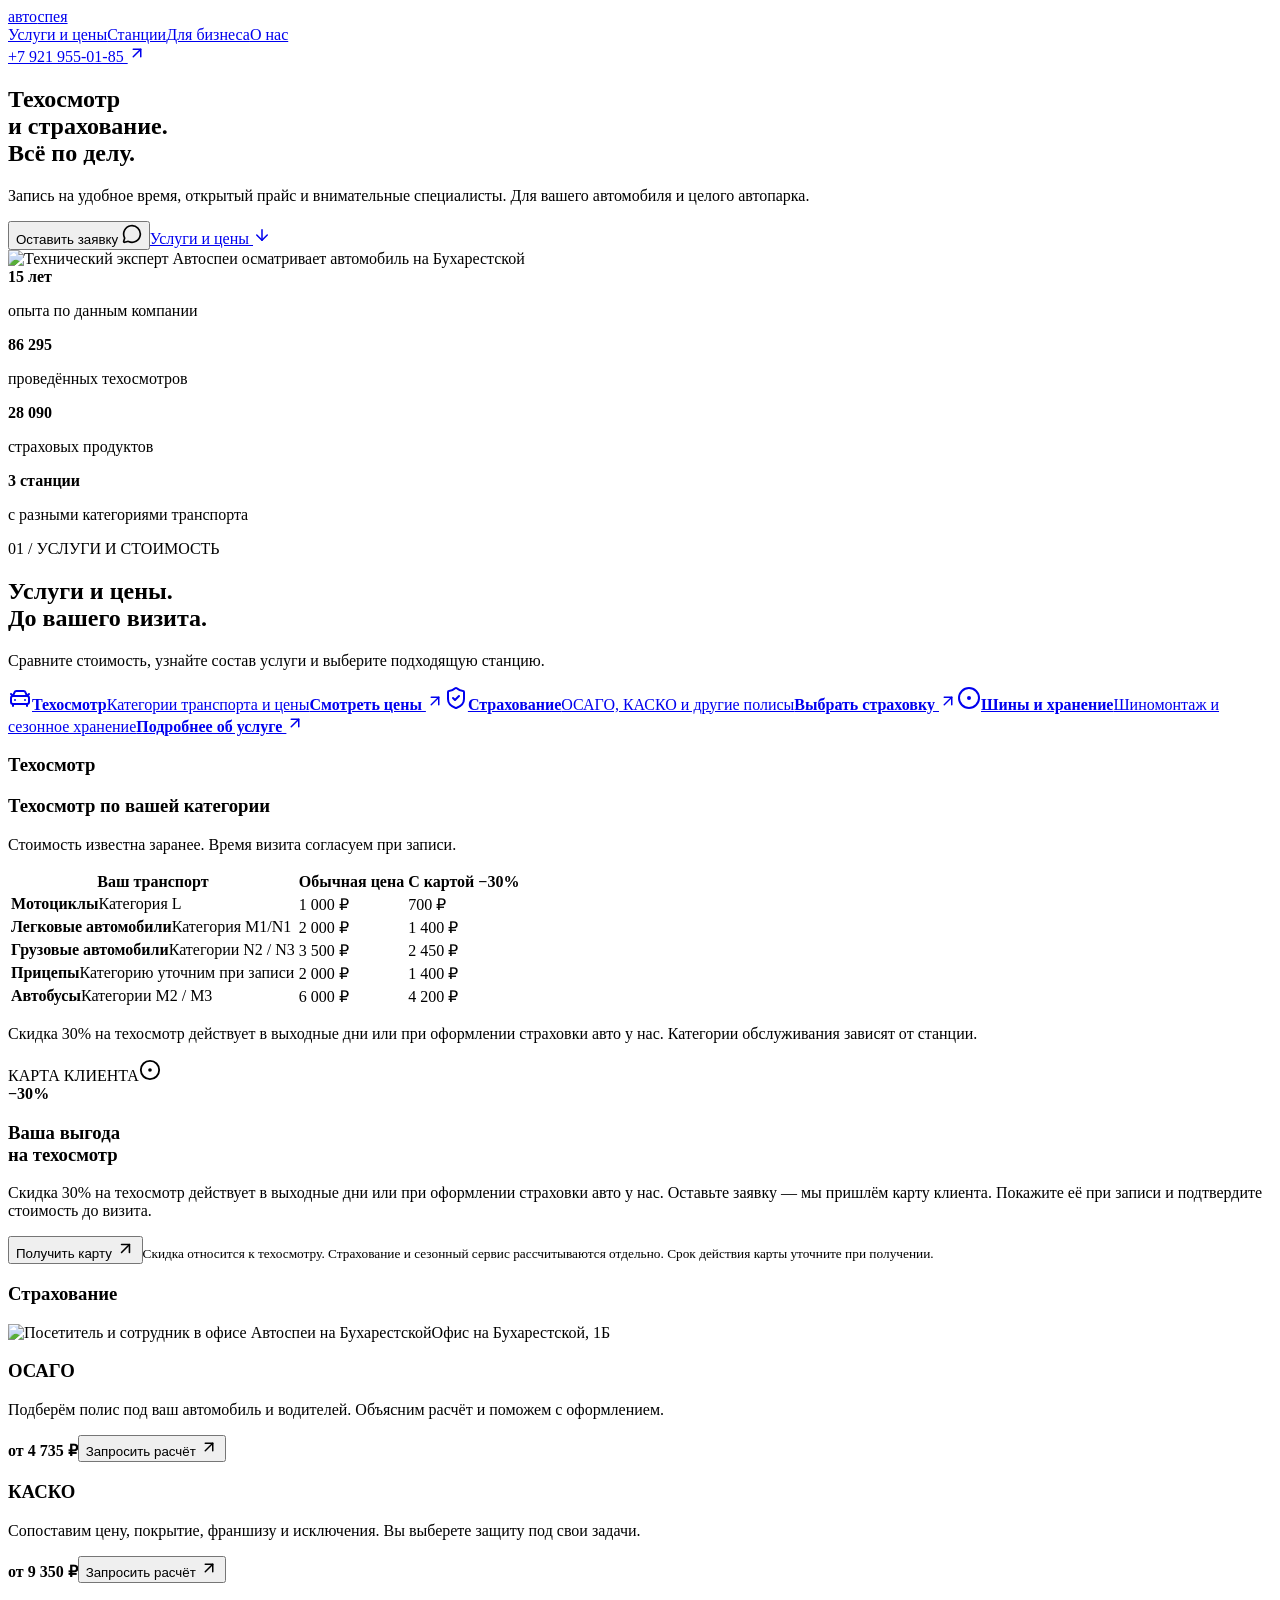
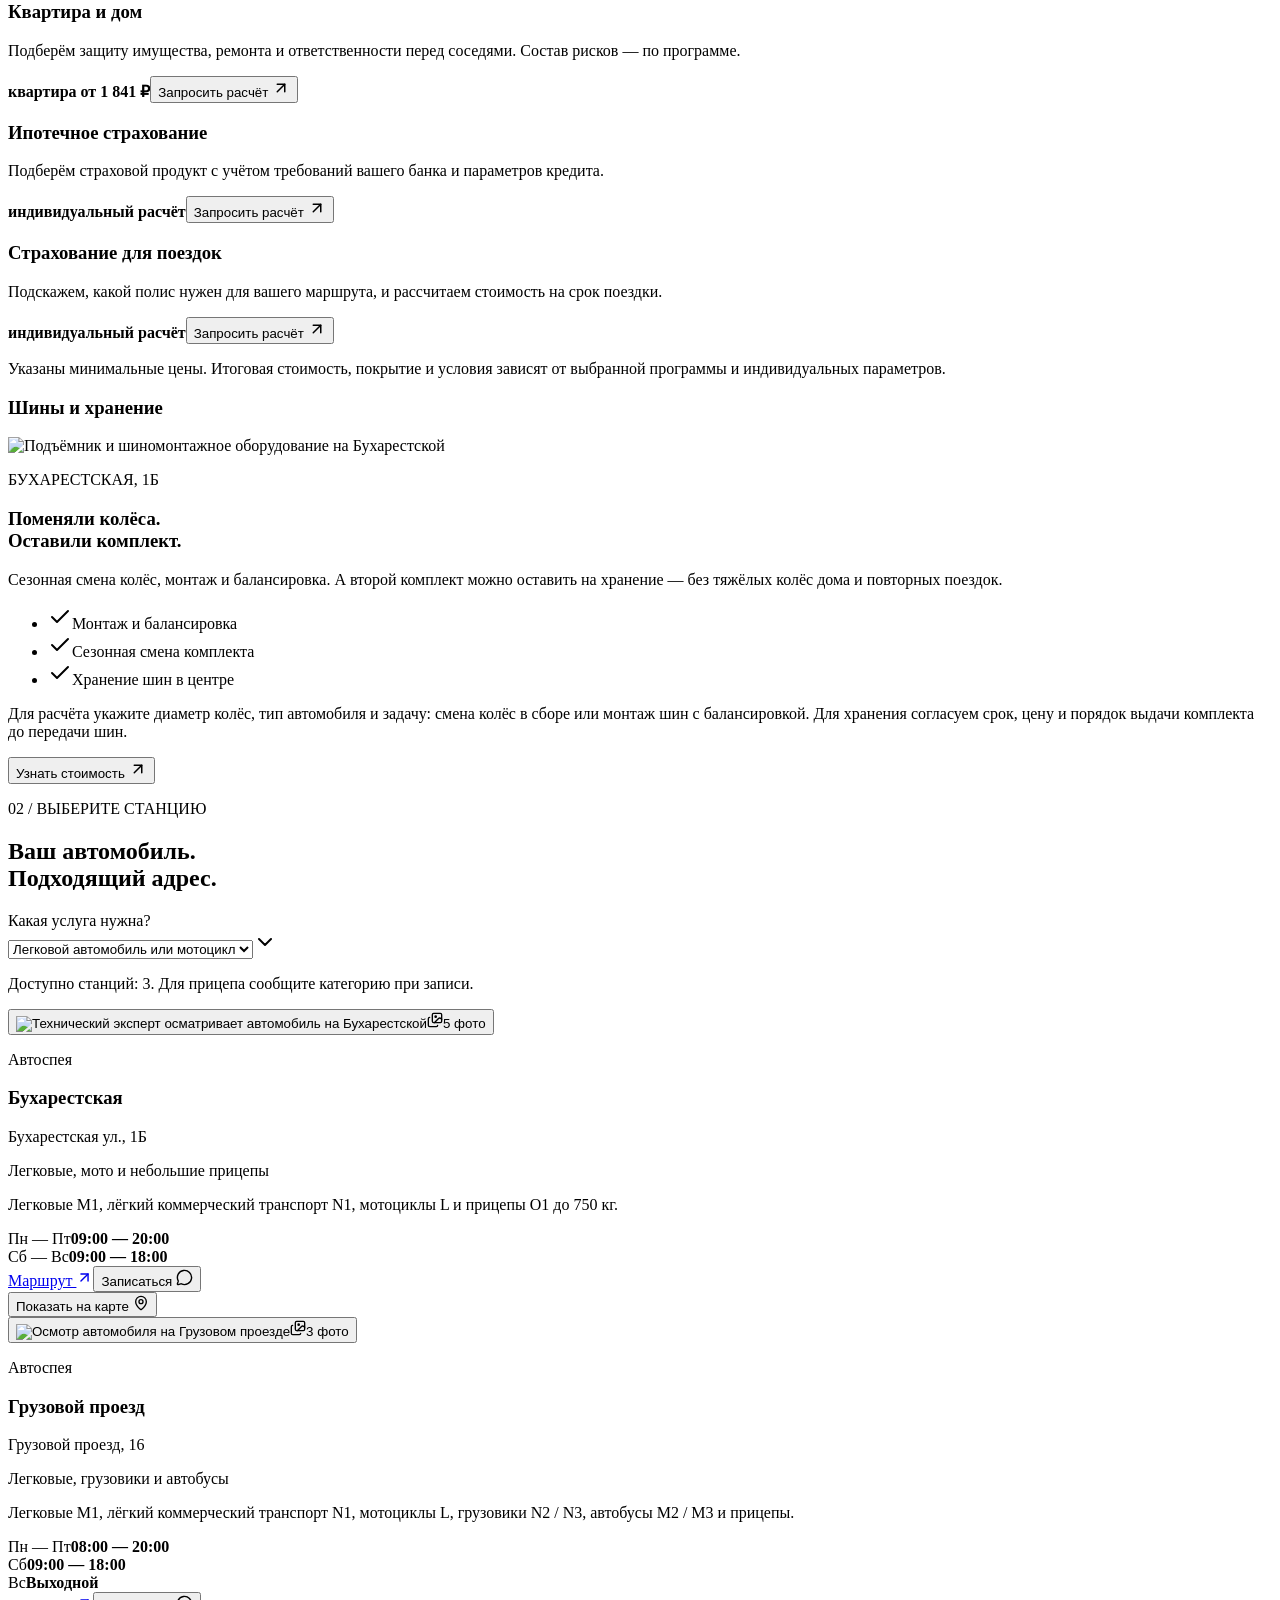
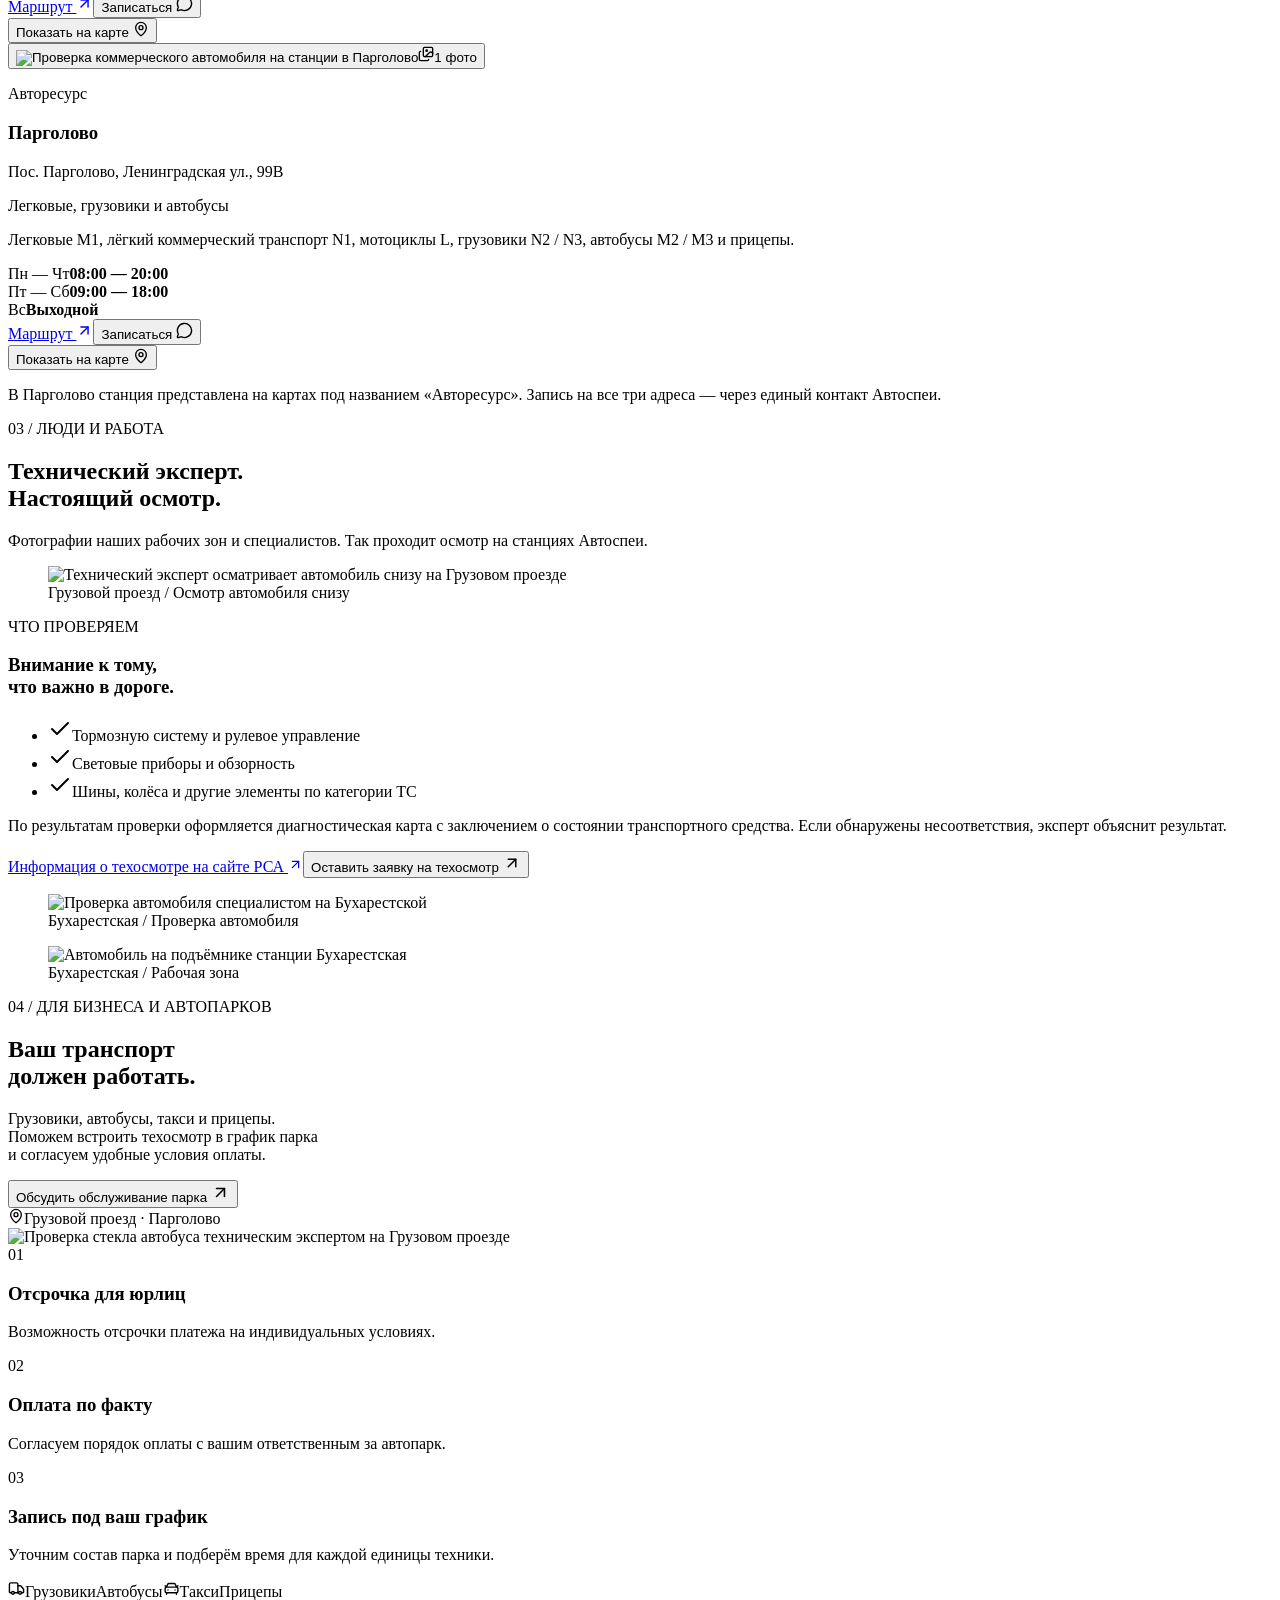
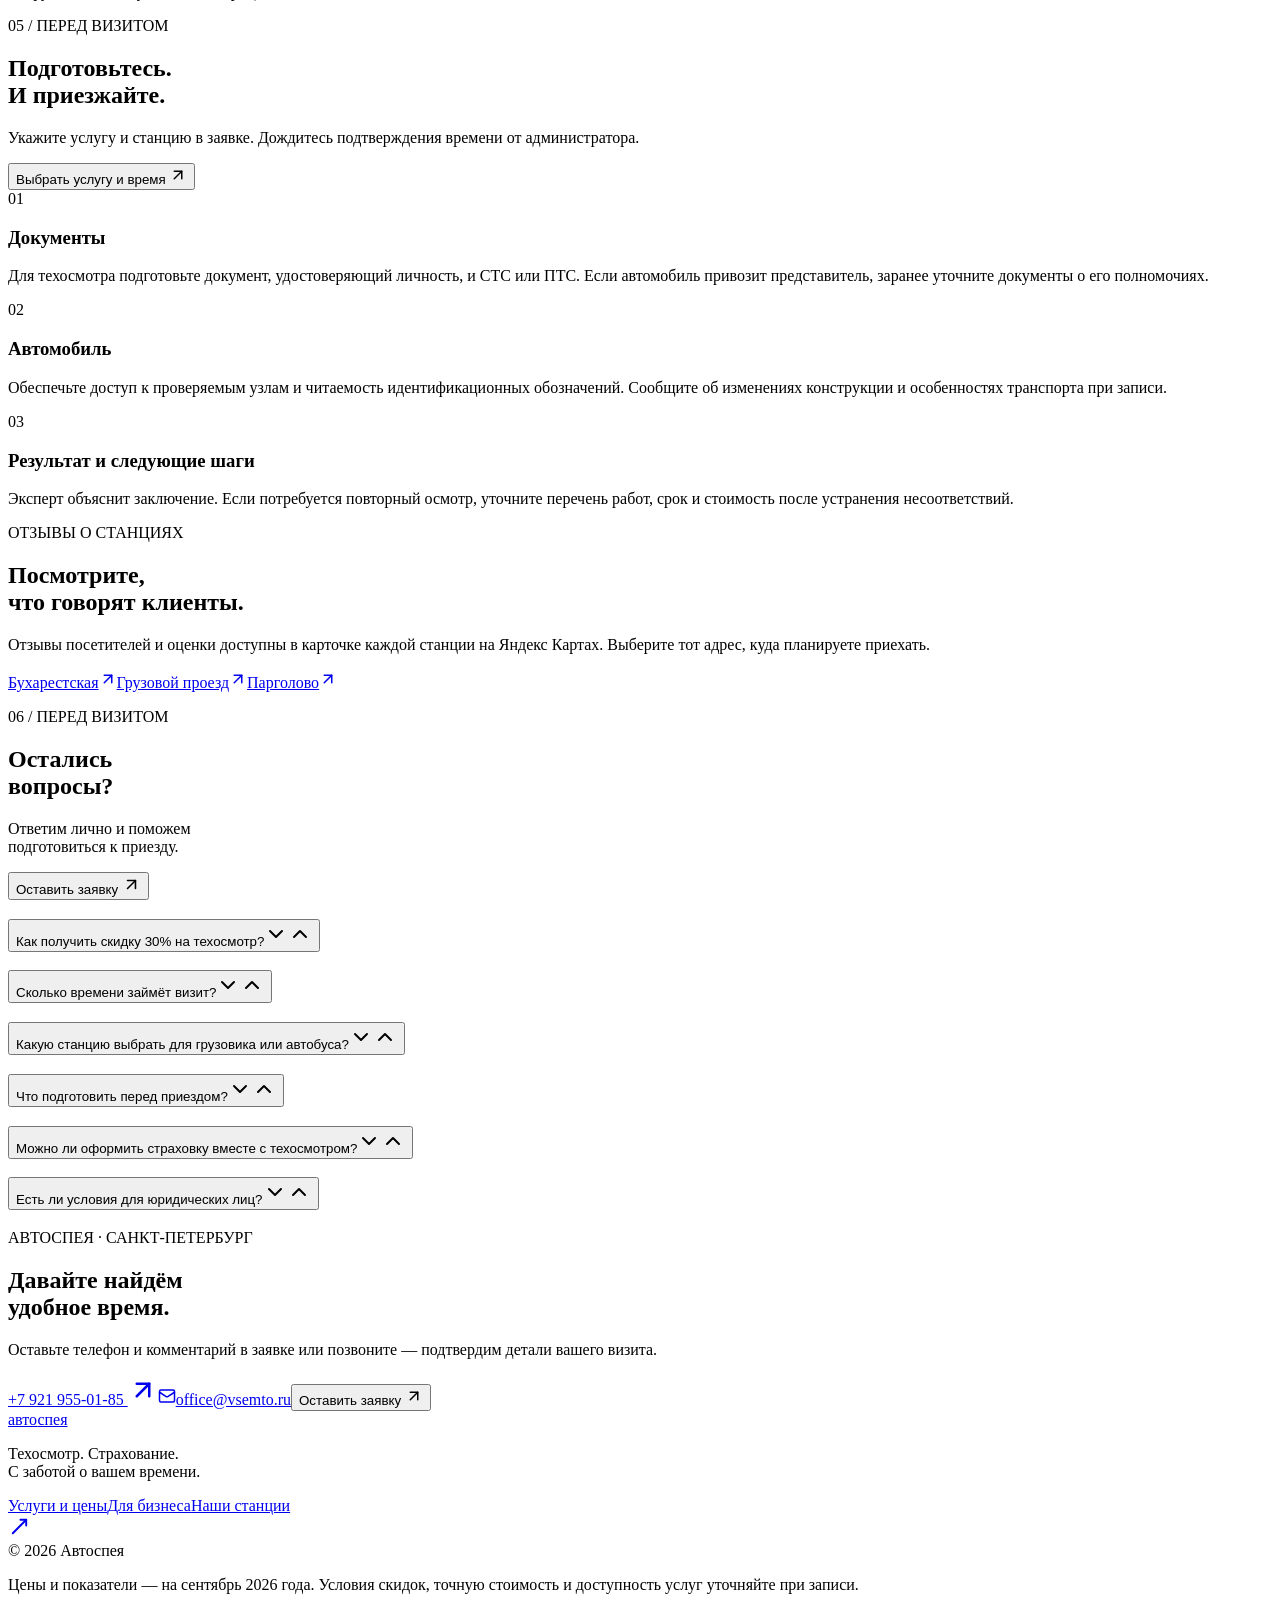
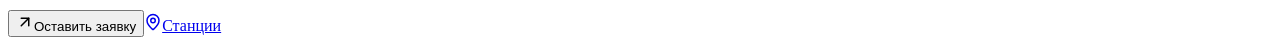
==== commit 1cacb6fe: "Убрать призывы писать в MAX: вместо них — заявка через форму на сайте Co-Authored-By: Claude Opus 5." ====
--- a/index.html
+++ b/index.html
@@ -1,2 +1,2 @@
 <!DOCTYPE html><html lang="ru"><head><meta charSet="utf-8"/><meta name="viewport" content="width=device-width, initial-scale=1"/><link rel="stylesheet" href="/avto/assets/static/css/index.DgDcz1sW.css" data-rsc-css-href="/avto/assets/static/css/index.DgDcz1sW.css" data-precedence="vite-rsc/importer-resources"/><link rel="modulepreload" fetchPriority="low" href="/avto/assets/static/chunks/index-N1rV5V27.js"/><script src="/avto/assets/static/chunks/rolldown-runtime-C60lm6uB.js" type="module" async=""></script><script src="/avto/assets/static/chunks/framework-D_rUT4EX.js" type="module" async=""></script><link rel="modulepreload" href="/avto/assets/static/chunks/layout-segment-context-Cl6e1_pU.js" crossorigin=""/><link rel="modulepreload" href="/avto/assets/static/chunks/booking-c07bd6a8e61b.js" crossorigin=""/><link rel="modulepreload" href="/avto/assets/static/chunks/Icon-D0zGVybZ.js" crossorigin=""/><link rel="modulepreload" href="/avto/assets/static/chunks/site-content-051dad18cf6c.js" crossorigin=""/><title>Автоспея — техосмотр и страхование в Санкт-Петербурге</title><meta name="description" content="Техосмотр по записи, ОСАГО и КАСКО, услуги для автопарков. Три станции: Бухарестская, Грузовой проезд и Парголово. Запись: +7 921 955-01-85."/><link rel="icon" href="/avto/photos/brand-icon.jpg"/><script>Object.assign(((self[Symbol.for("vinext.navigationRuntime")]??={bootstrap:{routeManifest:null},functions:{}}).bootstrap.rsc??={rsc:[]}),{params:{},nav:{"pathname":"/","searchParams":[]}})</script><link rel="modulepreload" href="/avto/assets/static/chunks/index-N1rV5V27.js" />
-<link rel="stylesheet" href="/avto/assets/owner-update.css?v=20260915"/><link rel="stylesheet" href="/avto/assets/request-form.css?v=20260916"/></head><body><main id="top"><header class="header"><a class="brand" href="#top">авто<span>спея</span><i></i></a><nav aria-label="Основная навигация"><a href="#services">Услуги и цены</a><a href="#stations">Станции</a><a href="#business">Для бизнеса</a><a href="#about">О нас</a></nav><a class="header-phone" href="tel:+79219550185">+7 921 955-01-85 <svg xmlns="http://www.w3.org/2000/svg" width="18" height="18" viewBox="0 0 24 24" fill="none" stroke="currentColor" stroke-width="2" stroke-linecap="round" stroke-linejoin="round" class="lucide lucide-arrow-up-right" aria-hidden="true"><path d="M7 7h10v10"></path><path d="M7 17 17 7"></path></svg></a></header><section class="hero hero-v2"><div class="hero-content"><h1>Техосмотр<br/>и страхование.<br/><span>Всё по делу.</span></h1><p class="hero-description">Запись на удобное время, открытый прайс и внимательные специалисты. Для вашего автомобиля и целого автопарка.</p><div class="hero-actions"><button type="button" class="button red">Оставить заявку <svg xmlns="http://www.w3.org/2000/svg" width="20" height="20" viewBox="0 0 24 24" fill="none" stroke="currentColor" stroke-width="2" stroke-linecap="round" stroke-linejoin="round" class="lucide lucide-message-circle" aria-hidden="true"><path d="M2.992 16.342a2 2 0 0 1 .094 1.167l-1.065 3.29a1 1 0 0 0 1.236 1.168l3.413-.998a2 2 0 0 1 1.099.092 10 10 0 1 0-4.777-4.719"></path></svg></button><a class="hero-secondary" href="#services">Услуги и цены <svg xmlns="http://www.w3.org/2000/svg" width="18" height="18" viewBox="0 0 24 24" fill="none" stroke="currentColor" stroke-width="2" stroke-linecap="round" stroke-linejoin="round" class="lucide lucide-arrow-down" aria-hidden="true"><path d="M12 5v14"></path><path d="m19 12-7 7-7-7"></path></svg></a></div></div><div class="hero-visual-v2"><img class="hero-image" src="/avto/photos/7151.webp" alt="Технический эксперт Автоспеи осматривает автомобиль на Бухарестской" fetchPriority="high" width="1448" height="1086"/></div></section><section class="stats"><div><strong>15<span> лет</span></strong><p>опыта по данным компании</p></div><div><strong>86 295</strong><p>проведённых техосмотров</p></div><div><strong>28 090</strong><p>страховых продуктов</p></div><div><strong>3<span> станции</span></strong><p>с разными категориями транспорта</p></div></section><section class="section services" id="services"><div class="section-heading"><div><p class="kicker">01 / УСЛУГИ И СТОИМОСТЬ</p><h2>Услуги и цены.<br/><span>До вашего визита.</span></h2></div><p>Сравните стоимость, узнайте состав услуги и выберите подходящую станцию.</p></div><nav class="service-cards" aria-label="Выберите услугу"><a href="#inspection"><svg xmlns="http://www.w3.org/2000/svg" width="24" height="24" viewBox="0 0 24 24" fill="none" stroke="currentColor" stroke-width="2" stroke-linecap="round" stroke-linejoin="round" class="lucide lucide-car-front" aria-hidden="true"><path d="m21 8-2 2-1.5-3.7A2 2 0 0 0 15.646 5H8.4a2 2 0 0 0-1.903 1.257L5 10 3 8"></path><path d="M7 14h.01"></path><path d="M17 14h.01"></path><rect width="18" height="8" x="3" y="10" rx="2"></rect><path d="M5 18v2"></path><path d="M19 18v2"></path></svg><strong>Техосмотр</strong><span>Категории транспорта и цены</span><b>Смотреть цены <svg xmlns="http://www.w3.org/2000/svg" width="18" height="18" viewBox="0 0 24 24" fill="none" stroke="currentColor" stroke-width="2" stroke-linecap="round" stroke-linejoin="round" class="lucide lucide-arrow-up-right" aria-hidden="true"><path d="M7 7h10v10"></path><path d="M7 17 17 7"></path></svg></b></a><a href="#insurance"><svg xmlns="http://www.w3.org/2000/svg" width="24" height="24" viewBox="0 0 24 24" fill="none" stroke="currentColor" stroke-width="2" stroke-linecap="round" stroke-linejoin="round" class="lucide lucide-shield-check" aria-hidden="true"><path d="M20 13c0 5-3.5 7.5-7.66 8.95a1 1 0 0 1-.67-.01C7.5 20.5 4 18 4 13V6a1 1 0 0 1 1-1c2 0 4.5-1.2 6.24-2.72a1.17 1.17 0 0 1 1.52 0C14.51 3.81 17 5 19 5a1 1 0 0 1 1 1z"></path><path d="m9 12 2 2 4-4"></path></svg><strong>Страхование</strong><span>ОСАГО, КАСКО и другие полисы</span><b>Выбрать страховку <svg xmlns="http://www.w3.org/2000/svg" width="18" height="18" viewBox="0 0 24 24" fill="none" stroke="currentColor" stroke-width="2" stroke-linecap="round" stroke-linejoin="round" class="lucide lucide-arrow-up-right" aria-hidden="true"><path d="M7 7h10v10"></path><path d="M7 17 17 7"></path></svg></b></a><a href="#tires"><svg xmlns="http://www.w3.org/2000/svg" width="24" height="24" viewBox="0 0 24 24" fill="none" stroke="currentColor" stroke-width="2" stroke-linecap="round" stroke-linejoin="round" class="lucide lucide-circle-dot" aria-hidden="true"><circle cx="12" cy="12" r="10"></circle><circle cx="12" cy="12" r="1"></circle></svg><strong>Шины и хранение</strong><span>Шиномонтаж и сезонное хранение</span><b>Подробнее об услуге <svg xmlns="http://www.w3.org/2000/svg" width="18" height="18" viewBox="0 0 24 24" fill="none" stroke="currentColor" stroke-width="2" stroke-linecap="round" stroke-linejoin="round" class="lucide lucide-arrow-up-right" aria-hidden="true"><path d="M7 7h10v10"></path><path d="M7 17 17 7"></path></svg></b></a></nav><section class="service-detail" id="inspection"><h3 class="service-detail-title">Техосмотр</h3><div class="inspection-layout"><div class="price-area"><div class="price-intro"><h3>Техосмотр по вашей категории</h3><p>Стоимость известна заранее. Время визита согласуем при записи.</p></div><div data-slot="table-container" class="relative w-full overflow-x-auto"><table data-slot="table" class="w-full caption-bottom text-sm price-table"><thead data-slot="table-header" class="[&amp;_tr]:border-b"><tr data-slot="table-row" class="hover:bg-muted/50 data-[state=selected]:bg-muted border-b transition-colors has-aria-expanded:bg-muted/50"><th data-slot="table-head" class="text-foreground h-10 px-2 text-left align-middle font-medium whitespace-nowrap [&amp;:has([role=checkbox])]:pr-0">Ваш транспорт</th><th data-slot="table-head" class="text-foreground h-10 px-2 text-left align-middle font-medium whitespace-nowrap [&amp;:has([role=checkbox])]:pr-0">Обычная цена</th><th data-slot="table-head" class="text-foreground h-10 px-2 text-left align-middle font-medium whitespace-nowrap [&amp;:has([role=checkbox])]:pr-0">С картой −30%</th></tr></thead><tbody data-slot="table-body" class="[&amp;_tr:last-child]:border-0"><tr data-slot="table-row" class="hover:bg-muted/50 data-[state=selected]:bg-muted border-b transition-colors has-aria-expanded:bg-muted/50"><td data-slot="table-cell" class="p-2 align-middle whitespace-nowrap [&amp;:has([role=checkbox])]:pr-0"><strong>Мотоциклы</strong><span>Категория L</span></td><td data-slot="table-cell" class="p-2 align-middle whitespace-nowrap [&amp;:has([role=checkbox])]:pr-0 regular-price">1 000 ₽</td><td data-slot="table-cell" class="p-2 align-middle whitespace-nowrap [&amp;:has([role=checkbox])]:pr-0 discount-price">700 ₽</td></tr><tr data-slot="table-row" class="hover:bg-muted/50 data-[state=selected]:bg-muted border-b transition-colors has-aria-expanded:bg-muted/50"><td data-slot="table-cell" class="p-2 align-middle whitespace-nowrap [&amp;:has([role=checkbox])]:pr-0"><strong>Легковые автомобили</strong><span>Категория M1/N1</span></td><td data-slot="table-cell" class="p-2 align-middle whitespace-nowrap [&amp;:has([role=checkbox])]:pr-0 regular-price">2 000 ₽</td><td data-slot="table-cell" class="p-2 align-middle whitespace-nowrap [&amp;:has([role=checkbox])]:pr-0 discount-price">1 400 ₽</td></tr><tr data-slot="table-row" class="hover:bg-muted/50 data-[state=selected]:bg-muted border-b transition-colors has-aria-expanded:bg-muted/50"><td data-slot="table-cell" class="p-2 align-middle whitespace-nowrap [&amp;:has([role=checkbox])]:pr-0"><strong>Грузовые автомобили</strong><span>Категории N2 / N3</span></td><td data-slot="table-cell" class="p-2 align-middle whitespace-nowrap [&amp;:has([role=checkbox])]:pr-0 regular-price">3 500 ₽</td><td data-slot="table-cell" class="p-2 align-middle whitespace-nowrap [&amp;:has([role=checkbox])]:pr-0 discount-price">2 450 ₽</td></tr><tr data-slot="table-row" class="hover:bg-muted/50 data-[state=selected]:bg-muted border-b transition-colors has-aria-expanded:bg-muted/50"><td data-slot="table-cell" class="p-2 align-middle whitespace-nowrap [&amp;:has([role=checkbox])]:pr-0"><strong>Прицепы</strong><span>Категорию уточним при записи</span></td><td data-slot="table-cell" class="p-2 align-middle whitespace-nowrap [&amp;:has([role=checkbox])]:pr-0 regular-price">2 000 ₽</td><td data-slot="table-cell" class="p-2 align-middle whitespace-nowrap [&amp;:has([role=checkbox])]:pr-0 discount-price">1 400 ₽</td></tr><tr data-slot="table-row" class="hover:bg-muted/50 data-[state=selected]:bg-muted border-b transition-colors has-aria-expanded:bg-muted/50"><td data-slot="table-cell" class="p-2 align-middle whitespace-nowrap [&amp;:has([role=checkbox])]:pr-0"><strong>Автобусы</strong><span>Категории M2 / M3</span></td><td data-slot="table-cell" class="p-2 align-middle whitespace-nowrap [&amp;:has([role=checkbox])]:pr-0 regular-price">6 000 ₽</td><td data-slot="table-cell" class="p-2 align-middle whitespace-nowrap [&amp;:has([role=checkbox])]:pr-0 discount-price">4 200 ₽</td></tr></tbody></table></div><p class="small-note">Скидка 30% на техосмотр действует в выходные дни или при оформлении страховки авто у нас. Категории обслуживания зависят от станции.</p></div><aside class="discount-card"><div class="discount-card-top"><span>КАРТА КЛИЕНТА</span><svg xmlns="http://www.w3.org/2000/svg" width="22" height="22" viewBox="0 0 24 24" fill="none" stroke="currentColor" stroke-width="2" stroke-linecap="round" stroke-linejoin="round" class="lucide lucide-circle-dot" aria-hidden="true"><circle cx="12" cy="12" r="10"></circle><circle cx="12" cy="12" r="1"></circle></svg></div><strong class="discount-number">−30<span>%</span></strong><h3>Ваша выгода<br/>на техосмотр</h3><p>Скидка 30% на техосмотр действует в выходные дни или при оформлении страховки авто у нас. Напишите «Хочу скидку» в MAX — мы отправим карту клиента. Покажите её при записи и подтвердите стоимость до визита.</p><button type="button" class="button white">Получить карту в MAX <svg xmlns="http://www.w3.org/2000/svg" width="19" height="19" viewBox="0 0 24 24" fill="none" stroke="currentColor" stroke-width="2" stroke-linecap="round" stroke-linejoin="round" class="lucide lucide-arrow-up-right" aria-hidden="true"><path d="M7 7h10v10"></path><path d="M7 17 17 7"></path></svg></button><small>Скидка относится к техосмотру. Страхование и сезонный сервис рассчитываются отдельно. Срок действия карты уточните при получении.</small></aside></div></section><section class="service-detail" id="insurance"><h3 class="service-detail-title">Страхование</h3><div class="insurance-layout"><div class="insurance-photo"><img src="/avto/photos/7120.webp" alt="Посетитель и сотрудник в офисе Автоспеи на Бухарестской" loading="lazy"/><span>Офис на Бухарестской, 1Б</span></div><div class="insurance-list"><article><div><h3>ОСАГО</h3><p>Подберём полис под ваш автомобиль и водителей. Объясним расчёт и поможем с оформлением.</p></div><div class="insurance-price"><strong>от 4 735 ₽</strong><button type="button" class="insurance-request">Запросить расчёт <svg xmlns="http://www.w3.org/2000/svg" width="18" height="18" viewBox="0 0 24 24" fill="none" stroke="currentColor" stroke-width="2" stroke-linecap="round" stroke-linejoin="round" class="lucide lucide-arrow-up-right" aria-hidden="true"><path d="M7 7h10v10"></path><path d="M7 17 17 7"></path></svg></button></div></article><article><div><h3>КАСКО</h3><p>Сопоставим цену, покрытие, франшизу и исключения. Вы выберете защиту под свои задачи.</p></div><div class="insurance-price"><strong>от 9 350 ₽</strong><button type="button" class="insurance-request">Запросить расчёт <svg xmlns="http://www.w3.org/2000/svg" width="18" height="18" viewBox="0 0 24 24" fill="none" stroke="currentColor" stroke-width="2" stroke-linecap="round" stroke-linejoin="round" class="lucide lucide-arrow-up-right" aria-hidden="true"><path d="M7 7h10v10"></path><path d="M7 17 17 7"></path></svg></button></div></article><article><div><h3>Квартира и дом</h3><p>Подберём защиту имущества, ремонта и ответственности перед соседями. Состав рисков — по программе.</p></div><div class="insurance-price"><strong>квартира от 1 841 ₽</strong><button type="button" class="insurance-request">Запросить расчёт <svg xmlns="http://www.w3.org/2000/svg" width="18" height="18" viewBox="0 0 24 24" fill="none" stroke="currentColor" stroke-width="2" stroke-linecap="round" stroke-linejoin="round" class="lucide lucide-arrow-up-right" aria-hidden="true"><path d="M7 7h10v10"></path><path d="M7 17 17 7"></path></svg></button></div></article><article><div><h3>Ипотечное страхование</h3><p>Подберём страховой продукт с учётом требований вашего банка и параметров кредита.</p></div><div class="insurance-price"><strong>индивидуальный расчёт</strong><button type="button" class="insurance-request">Запросить расчёт <svg xmlns="http://www.w3.org/2000/svg" width="18" height="18" viewBox="0 0 24 24" fill="none" stroke="currentColor" stroke-width="2" stroke-linecap="round" stroke-linejoin="round" class="lucide lucide-arrow-up-right" aria-hidden="true"><path d="M7 7h10v10"></path><path d="M7 17 17 7"></path></svg></button></div></article><article><div><h3>Страхование для поездок</h3><p>Подскажем, какой полис нужен для вашего маршрута, и рассчитаем стоимость на срок поездки.</p></div><div class="insurance-price"><strong>индивидуальный расчёт</strong><button type="button" class="insurance-request">Запросить расчёт <svg xmlns="http://www.w3.org/2000/svg" width="18" height="18" viewBox="0 0 24 24" fill="none" stroke="currentColor" stroke-width="2" stroke-linecap="round" stroke-linejoin="round" class="lucide lucide-arrow-up-right" aria-hidden="true"><path d="M7 7h10v10"></path><path d="M7 17 17 7"></path></svg></button></div></article><p class="small-note">Указаны минимальные цены. Итоговая стоимость, покрытие и условия зависят от выбранной программы и индивидуальных параметров.</p></div></div></section><section class="service-detail" id="tires"><h3 class="service-detail-title">Шины и хранение</h3><div class="tires-panel"><img src="/avto/photos/7144.webp" alt="Подъёмник и шиномонтажное оборудование на Бухарестской" loading="lazy"/><div><p class="kicker">БУХАРЕСТСКАЯ, 1Б</p><h3>Поменяли колёса.<br/>Оставили комплект.</h3><p>Сезонная смена колёс, монтаж и балансировка. А второй комплект можно оставить на хранение — без тяжёлых колёс дома и повторных поездок.</p><ul class="check-list"><li><svg xmlns="http://www.w3.org/2000/svg" width="24" height="24" viewBox="0 0 24 24" fill="none" stroke="currentColor" stroke-width="2" stroke-linecap="round" stroke-linejoin="round" class="lucide lucide-check" aria-hidden="true"><path d="M20 6 9 17l-5-5"></path></svg>Монтаж и балансировка</li><li><svg xmlns="http://www.w3.org/2000/svg" width="24" height="24" viewBox="0 0 24 24" fill="none" stroke="currentColor" stroke-width="2" stroke-linecap="round" stroke-linejoin="round" class="lucide lucide-check" aria-hidden="true"><path d="M20 6 9 17l-5-5"></path></svg>Сезонная смена комплекта</li><li><svg xmlns="http://www.w3.org/2000/svg" width="24" height="24" viewBox="0 0 24 24" fill="none" stroke="currentColor" stroke-width="2" stroke-linecap="round" stroke-linejoin="round" class="lucide lucide-check" aria-hidden="true"><path d="M20 6 9 17l-5-5"></path></svg>Хранение шин в центре</li></ul><p class="small-note">Для расчёта укажите диаметр колёс, тип автомобиля и задачу: смена колёс в сборе или монтаж шин с балансировкой. Для хранения согласуем срок, цену и порядок выдачи комплекта до передачи шин.</p><button type="button" class="link-arrow">Узнать стоимость <svg xmlns="http://www.w3.org/2000/svg" width="18" height="18" viewBox="0 0 24 24" fill="none" stroke="currentColor" stroke-width="2" stroke-linecap="round" stroke-linejoin="round" class="lucide lucide-arrow-up-right" aria-hidden="true"><path d="M7 7h10v10"></path><path d="M7 17 17 7"></path></svg></button></div></div></section></section><section class="section stations" id="stations"><div class="section-heading"><div><p class="kicker">02 / ВЫБЕРИТЕ СТАНЦИЮ</p><h2>Ваш автомобиль.<br/><span>Подходящий адрес.</span></h2></div><label class="station-filter">Какая услуга нужна?<div class="group/native-select relative w-fit has-[select:disabled]:opacity-50" data-slot="native-select-wrapper" data-size="default"><select data-slot="native-select" data-size="default" class="border-input placeholder:text-muted-foreground selection:bg-primary selection:text-primary-foreground dark:bg-input/30 dark:hover:bg-input/50 focus-visible:border-ring focus-visible:ring-ring/50 aria-invalid:ring-destructive/20 dark:aria-invalid:ring-destructive/40 aria-invalid:border-destructive dark:aria-invalid:border-destructive/50 h-8 w-full min-w-0 appearance-none rounded-lg border bg-transparent py-1 pr-8 pl-2.5 text-sm transition-colors select-none focus-visible:ring-3 aria-invalid:ring-3 data-[size=sm]:h-7 data-[size=sm]:rounded-[min(var(--radius-md),10px)] data-[size=sm]:py-0.5 outline-none disabled:pointer-events-none disabled:cursor-not-allowed"><option data-slot="native-select-option" class="bg-[Canvas] text-[CanvasText]" value="all" selected="">Легковой автомобиль или мотоцикл</option><option data-slot="native-select-option" class="bg-[Canvas] text-[CanvasText]" value="heavy">Грузовик, автобус или автопарк</option><option data-slot="native-select-option" class="bg-[Canvas] text-[CanvasText]" value="tires">Шиномонтаж и хранение шин</option></select><svg xmlns="http://www.w3.org/2000/svg" width="24" height="24" viewBox="0 0 24 24" fill="none" stroke="currentColor" stroke-width="2" stroke-linecap="round" stroke-linejoin="round" class="lucide lucide-chevron-down text-muted-foreground top-1/2 right-2.5 size-4 -translate-y-1/2 pointer-events-none absolute select-none" aria-hidden="true" data-slot="native-select-icon"><path d="m6 9 6 6 6-6"></path></svg></div></label></div><p class="station-results" aria-live="polite">Доступно станций: <!-- -->3<!-- -->. Для прицепа сообщите категорию при записи.</p><div class="station-grid"><article class="station-card station-v2"><button type="button" class="station-photo" aria-label="Посмотреть фотографии: Бухарестская"><img src="/avto/photos/7151.webp" alt="Технический эксперт осматривает автомобиль на Бухарестской" loading="lazy" width="1448" height="1086"/><span><svg xmlns="http://www.w3.org/2000/svg" width="16" height="16" viewBox="0 0 24 24" fill="none" stroke="currentColor" stroke-width="2" stroke-linecap="round" stroke-linejoin="round" class="lucide lucide-images" aria-hidden="true"><path d="m22 11-1.296-1.296a2.4 2.4 0 0 0-3.408 0L11 16"></path><path d="M4 8a2 2 0 0 0-2 2v10a2 2 0 0 0 2 2h10a2 2 0 0 0 2-2"></path><circle cx="13" cy="7" r="1" fill="currentColor"></circle><rect x="8" y="2" width="14" height="14" rx="2"></rect></svg>5<!-- --> фото</span></button><div class="station-body"><p class="station-brand">Автоспея</p><h3>Бухарестская</h3><p class="station-address">Бухарестская ул., 1Б</p><span class="station-tag">Легковые, мото и небольшие прицепы</span><p class="station-categories">Легковые M1, лёгкий коммерческий транспорт N1, мотоциклы L и прицепы O1 до 750 кг.</p><div class="hours"><div><span>Пн — Пт</span><strong>09:00 — 20:00</strong></div><div><span>Сб — Вс</span><strong>09:00 — 18:00</strong></div></div><div class="station-links"><a href="https://yandex.ru/maps/org/avtospeya/1054246117" target="_blank" rel="noreferrer">Маршрут <svg xmlns="http://www.w3.org/2000/svg" width="17" height="17" viewBox="0 0 24 24" fill="none" stroke="currentColor" stroke-width="2" stroke-linecap="round" stroke-linejoin="round" class="lucide lucide-arrow-up-right" aria-hidden="true"><path d="M7 7h10v10"></path><path d="M7 17 17 7"></path></svg></a><button type="button" class="station-book">Записаться <svg xmlns="http://www.w3.org/2000/svg" width="17" height="17" viewBox="0 0 24 24" fill="none" stroke="currentColor" stroke-width="2" stroke-linecap="round" stroke-linejoin="round" class="lucide lucide-message-circle" aria-hidden="true"><path d="M2.992 16.342a2 2 0 0 1 .094 1.167l-1.065 3.29a1 1 0 0 0 1.236 1.168l3.413-.998a2 2 0 0 1 1.099.092 10 10 0 1 0-4.777-4.719"></path></svg></button></div><button type="button" class="map-toggle" aria-expanded="false">Показать на карте<!-- --> <svg xmlns="http://www.w3.org/2000/svg" width="16" height="16" viewBox="0 0 24 24" fill="none" stroke="currentColor" stroke-width="2" stroke-linecap="round" stroke-linejoin="round" class="lucide lucide-map-pin" aria-hidden="true"><path d="M20 10c0 4.993-5.539 10.193-7.399 11.799a1 1 0 0 1-1.202 0C9.539 20.193 4 14.993 4 10a8 8 0 0 1 16 0"></path><circle cx="12" cy="10" r="3"></circle></svg></button></div></article><article class="station-card station-v2"><button type="button" class="station-photo" aria-label="Посмотреть фотографии: Грузовой проезд"><img src="/avto/photos/7082.webp" alt="Осмотр автомобиля на Грузовом проезде" loading="lazy" width="1448" height="1086"/><span><svg xmlns="http://www.w3.org/2000/svg" width="16" height="16" viewBox="0 0 24 24" fill="none" stroke="currentColor" stroke-width="2" stroke-linecap="round" stroke-linejoin="round" class="lucide lucide-images" aria-hidden="true"><path d="m22 11-1.296-1.296a2.4 2.4 0 0 0-3.408 0L11 16"></path><path d="M4 8a2 2 0 0 0-2 2v10a2 2 0 0 0 2 2h10a2 2 0 0 0 2-2"></path><circle cx="13" cy="7" r="1" fill="currentColor"></circle><rect x="8" y="2" width="14" height="14" rx="2"></rect></svg>3<!-- --> фото</span></button><div class="station-body"><p class="station-brand">Автоспея</p><h3>Грузовой проезд</h3><p class="station-address">Грузовой проезд, 16</p><span class="station-tag">Легковые, грузовики и автобусы</span><p class="station-categories">Легковые M1, лёгкий коммерческий транспорт N1, мотоциклы L, грузовики N2 / N3, автобусы M2 / M3 и прицепы.</p><div class="hours"><div><span>Пн — Пт</span><strong>08:00 — 20:00</strong></div><div><span>Сб</span><strong>09:00 — 18:00</strong></div><div><span>Вс</span><strong>Выходной</strong></div></div><div class="station-links"><a href="https://yandex.ru/maps/org/avtospeya/80762058010" target="_blank" rel="noreferrer">Маршрут <svg xmlns="http://www.w3.org/2000/svg" width="17" height="17" viewBox="0 0 24 24" fill="none" stroke="currentColor" stroke-width="2" stroke-linecap="round" stroke-linejoin="round" class="lucide lucide-arrow-up-right" aria-hidden="true"><path d="M7 7h10v10"></path><path d="M7 17 17 7"></path></svg></a><button type="button" class="station-book">Записаться <svg xmlns="http://www.w3.org/2000/svg" width="17" height="17" viewBox="0 0 24 24" fill="none" stroke="currentColor" stroke-width="2" stroke-linecap="round" stroke-linejoin="round" class="lucide lucide-message-circle" aria-hidden="true"><path d="M2.992 16.342a2 2 0 0 1 .094 1.167l-1.065 3.29a1 1 0 0 0 1.236 1.168l3.413-.998a2 2 0 0 1 1.099.092 10 10 0 1 0-4.777-4.719"></path></svg></button></div><button type="button" class="map-toggle" aria-expanded="false">Показать на карте<!-- --> <svg xmlns="http://www.w3.org/2000/svg" width="16" height="16" viewBox="0 0 24 24" fill="none" stroke="currentColor" stroke-width="2" stroke-linecap="round" stroke-linejoin="round" class="lucide lucide-map-pin" aria-hidden="true"><path d="M20 10c0 4.993-5.539 10.193-7.399 11.799a1 1 0 0 1-1.202 0C9.539 20.193 4 14.993 4 10a8 8 0 0 1 16 0"></path><circle cx="12" cy="10" r="3"></circle></svg></button></div></article><article class="station-card station-v2"><button type="button" class="station-photo" aria-label="Посмотреть фотографии: Парголово"><img src="/avto/photos/7185.webp" alt="Проверка коммерческого автомобиля на станции в Парголово" loading="lazy" width="1448" height="1086"/><span><svg xmlns="http://www.w3.org/2000/svg" width="16" height="16" viewBox="0 0 24 24" fill="none" stroke="currentColor" stroke-width="2" stroke-linecap="round" stroke-linejoin="round" class="lucide lucide-images" aria-hidden="true"><path d="m22 11-1.296-1.296a2.4 2.4 0 0 0-3.408 0L11 16"></path><path d="M4 8a2 2 0 0 0-2 2v10a2 2 0 0 0 2 2h10a2 2 0 0 0 2-2"></path><circle cx="13" cy="7" r="1" fill="currentColor"></circle><rect x="8" y="2" width="14" height="14" rx="2"></rect></svg>1<!-- --> фото</span></button><div class="station-body"><p class="station-brand">Авторесурс</p><h3>Парголово</h3><p class="station-address">Пос. Парголово, <!-- -->Ленинградская ул., 99В</p><span class="station-tag">Легковые, грузовики и автобусы</span><p class="station-categories">Легковые M1, лёгкий коммерческий транспорт N1, мотоциклы L, грузовики N2 / N3, автобусы M2 / M3 и прицепы.</p><div class="hours"><div><span>Пн — Чт</span><strong>08:00 — 20:00</strong></div><div><span>Пт — Сб</span><strong>09:00 — 18:00</strong></div><div><span>Вс</span><strong>Выходной</strong></div></div><div class="station-links"><a href="https://yandex.ru/maps/org/avtoresurs/34761209904" target="_blank" rel="noreferrer">Маршрут <svg xmlns="http://www.w3.org/2000/svg" width="17" height="17" viewBox="0 0 24 24" fill="none" stroke="currentColor" stroke-width="2" stroke-linecap="round" stroke-linejoin="round" class="lucide lucide-arrow-up-right" aria-hidden="true"><path d="M7 7h10v10"></path><path d="M7 17 17 7"></path></svg></a><button type="button" class="station-book">Записаться <svg xmlns="http://www.w3.org/2000/svg" width="17" height="17" viewBox="0 0 24 24" fill="none" stroke="currentColor" stroke-width="2" stroke-linecap="round" stroke-linejoin="round" class="lucide lucide-message-circle" aria-hidden="true"><path d="M2.992 16.342a2 2 0 0 1 .094 1.167l-1.065 3.29a1 1 0 0 0 1.236 1.168l3.413-.998a2 2 0 0 1 1.099.092 10 10 0 1 0-4.777-4.719"></path></svg></button></div><button type="button" class="map-toggle" aria-expanded="false">Показать на карте<!-- --> <svg xmlns="http://www.w3.org/2000/svg" width="16" height="16" viewBox="0 0 24 24" fill="none" stroke="currentColor" stroke-width="2" stroke-linecap="round" stroke-linejoin="round" class="lucide lucide-map-pin" aria-hidden="true"><path d="M20 10c0 4.993-5.539 10.193-7.399 11.799a1 1 0 0 1-1.202 0C9.539 20.193 4 14.993 4 10a8 8 0 0 1 16 0"></path><circle cx="12" cy="10" r="3"></circle></svg></button></div></article></div><p class="station-note">В Парголово станция представлена на картах под названием «Авторесурс». Запись на все три адреса — через единый контакт Автоспеи.</p></section><section class="section real-work" id="about"><div class="section-heading"><div><p class="kicker">03 / ЛЮДИ И РАБОТА</p><h2>Технический эксперт.<br/><span>Настоящий осмотр.</span></h2></div><p>Фотографии наших рабочих зон и специалистов. Так проходит осмотр на станциях Автоспеи.</p></div><div class="work-grid"><figure class="work-feature"><img src="/avto/photos/7075.webp" alt="Технический эксперт осматривает автомобиль снизу на Грузовом проезде" loading="lazy"/><figcaption>Грузовой проезд / Осмотр автомобиля снизу</figcaption></figure><div class="work-copy"><p class="kicker">ЧТО ПРОВЕРЯЕМ</p><h3>Внимание к тому,<br/>что важно в дороге.</h3><ul class="inspection-checks"><li><svg xmlns="http://www.w3.org/2000/svg" width="24" height="24" viewBox="0 0 24 24" fill="none" stroke="currentColor" stroke-width="2" stroke-linecap="round" stroke-linejoin="round" class="lucide lucide-check" aria-hidden="true"><path d="M20 6 9 17l-5-5"></path></svg>Тормозную систему и рулевое управление</li><li><svg xmlns="http://www.w3.org/2000/svg" width="24" height="24" viewBox="0 0 24 24" fill="none" stroke="currentColor" stroke-width="2" stroke-linecap="round" stroke-linejoin="round" class="lucide lucide-check" aria-hidden="true"><path d="M20 6 9 17l-5-5"></path></svg>Световые приборы и обзорность</li><li><svg xmlns="http://www.w3.org/2000/svg" width="24" height="24" viewBox="0 0 24 24" fill="none" stroke="currentColor" stroke-width="2" stroke-linecap="round" stroke-linejoin="round" class="lucide lucide-check" aria-hidden="true"><path d="M20 6 9 17l-5-5"></path></svg>Шины, колёса и другие элементы по категории ТС</li></ul><p>По результатам проверки оформляется диагностическая карта с заключением о состоянии транспортного средства. Если обнаружены несоответствия, эксперт объяснит результат.</p><a class="source-link" href="https://autoins.ru/tekhosmotr/" target="_blank" rel="noreferrer">Информация о техосмотре на сайте РСА <svg xmlns="http://www.w3.org/2000/svg" width="15" height="15" viewBox="0 0 24 24" fill="none" stroke="currentColor" stroke-width="2" stroke-linecap="round" stroke-linejoin="round" class="lucide lucide-arrow-up-right" aria-hidden="true"><path d="M7 7h10v10"></path><path d="M7 17 17 7"></path></svg></a><button type="button" class="link-arrow">Оставить заявку на техосмотр <svg xmlns="http://www.w3.org/2000/svg" width="18" height="18" viewBox="0 0 24 24" fill="none" stroke="currentColor" stroke-width="2" stroke-linecap="round" stroke-linejoin="round" class="lucide lucide-arrow-up-right" aria-hidden="true"><path d="M7 7h10v10"></path><path d="M7 17 17 7"></path></svg></button></div><figure class="work-detail"><img src="/avto/photos/7128.webp" alt="Проверка автомобиля специалистом на Бухарестской" loading="lazy"/><figcaption>Бухарестская / Проверка автомобиля</figcaption></figure><figure class="work-detail"><img src="/avto/photos/7143.webp" alt="Автомобиль на подъёмнике станции Бухарестская" loading="lazy"/><figcaption>Бухарестская / Рабочая зона</figcaption></figure></div></section><section class="section business dark" id="business"><div class="business-main"><p class="kicker">04 / ДЛЯ БИЗНЕСА И АВТОПАРКОВ</p><h2>Ваш транспорт<br/>должен работать.</h2><p>Грузовики, автобусы, такси и прицепы.<br/>Поможем встроить техосмотр в график парка<br class="desktop-break"/> и согласуем удобные условия оплаты.</p><button type="button" class="button red">Обсудить обслуживание парка <svg xmlns="http://www.w3.org/2000/svg" width="19" height="19" viewBox="0 0 24 24" fill="none" stroke="currentColor" stroke-width="2" stroke-linecap="round" stroke-linejoin="round" class="lucide lucide-arrow-up-right" aria-hidden="true"><path d="M7 7h10v10"></path><path d="M7 17 17 7"></path></svg></button><div class="business-locations"><svg xmlns="http://www.w3.org/2000/svg" width="16" height="16" viewBox="0 0 24 24" fill="none" stroke="currentColor" stroke-width="2" stroke-linecap="round" stroke-linejoin="round" class="lucide lucide-map-pin" aria-hidden="true"><path d="M20 10c0 4.993-5.539 10.193-7.399 11.799a1 1 0 0 1-1.202 0C9.539 20.193 4 14.993 4 10a8 8 0 0 1 16 0"></path><circle cx="12" cy="10" r="3"></circle></svg>Грузовой проезд · Парголово</div></div><div class="business-benefits"><img class="business-photo" src="/avto/photos/7059.webp" alt="Проверка стекла автобуса техническим экспертом на Грузовом проезде" loading="lazy"/><article><span>01</span><div><h3>Отсрочка для юрлиц</h3><p>Возможность отсрочки платежа на индивидуальных условиях.</p></div></article><article><span>02</span><div><h3>Оплата по факту</h3><p>Согласуем порядок оплаты с вашим ответственным за автопарк.</p></div></article><article><span>03</span><div><h3>Запись под ваш график</h3><p>Уточним состав парка и подберём время для каждой единицы техники.</p></div></article><div class="fleet-tags"><span><svg xmlns="http://www.w3.org/2000/svg" width="17" height="17" viewBox="0 0 24 24" fill="none" stroke="currentColor" stroke-width="2" stroke-linecap="round" stroke-linejoin="round" class="lucide lucide-truck" aria-hidden="true"><path d="M14 18V6a2 2 0 0 0-2-2H4a2 2 0 0 0-2 2v11a1 1 0 0 0 1 1h2"></path><path d="M15 18H9"></path><path d="M19 18h2a1 1 0 0 0 1-1v-3.65a1 1 0 0 0-.22-.624l-3.48-4.35A1 1 0 0 0 17.52 8H14"></path><circle cx="17" cy="18" r="2"></circle><circle cx="7" cy="18" r="2"></circle></svg>Грузовики</span><span>Автобусы</span><span><svg xmlns="http://www.w3.org/2000/svg" width="17" height="17" viewBox="0 0 24 24" fill="none" stroke="currentColor" stroke-width="2" stroke-linecap="round" stroke-linejoin="round" class="lucide lucide-car-front" aria-hidden="true"><path d="m21 8-2 2-1.5-3.7A2 2 0 0 0 15.646 5H8.4a2 2 0 0 0-1.903 1.257L5 10 3 8"></path><path d="M7 14h.01"></path><path d="M17 14h.01"></path><rect width="18" height="8" x="3" y="10" rx="2"></rect><path d="M5 18v2"></path><path d="M19 18v2"></path></svg>Такси</span><span>Прицепы</span></div></div></section><section class="section preparation" id="process"><div><p class="kicker">05 / ПЕРЕД ВИЗИТОМ</p><h2>Подготовьтесь.<br/><span>И приезжайте.</span></h2><p>Укажите услугу и станцию в заявке. Дождитесь подтверждения времени от администратора.</p><button type="button" class="link-arrow">Выбрать услугу и время <svg xmlns="http://www.w3.org/2000/svg" width="18" height="18" viewBox="0 0 24 24" fill="none" stroke="currentColor" stroke-width="2" stroke-linecap="round" stroke-linejoin="round" class="lucide lucide-arrow-up-right" aria-hidden="true"><path d="M7 7h10v10"></path><path d="M7 17 17 7"></path></svg></button></div><div class="prepare-list"><article><span>01</span><div><h3>Документы</h3><p>Для техосмотра подготовьте документ, удостоверяющий личность, и СТС или ПТС. Если автомобиль привозит представитель, заранее уточните документы о его полномочиях.</p></div></article><article><span>02</span><div><h3>Автомобиль</h3><p>Обеспечьте доступ к проверяемым узлам и читаемость идентификационных обозначений. Сообщите об изменениях конструкции и особенностях транспорта при записи.</p></div></article><article><span>03</span><div><h3>Результат и следующие шаги</h3><p>Эксперт объяснит заключение. Если потребуется повторный осмотр, уточните перечень работ, срок и стоимость после устранения несоответствий.</p></div></article></div></section><section class="reputation"><div><p class="kicker">ОТЗЫВЫ О СТАНЦИЯХ</p><h2>Посмотрите,<br/>что говорят клиенты.</h2></div><div><p>Отзывы посетителей и оценки доступны в карточке каждой станции на Яндекс Картах. Выберите тот адрес, куда планируете приехать.</p><div class="review-links"><a href="https://yandex.ru/maps/org/avtospeya/1054246117" target="_blank" rel="noreferrer">Бухарестская<svg xmlns="http://www.w3.org/2000/svg" width="18" height="18" viewBox="0 0 24 24" fill="none" stroke="currentColor" stroke-width="2" stroke-linecap="round" stroke-linejoin="round" class="lucide lucide-arrow-up-right" aria-hidden="true"><path d="M7 7h10v10"></path><path d="M7 17 17 7"></path></svg></a><a href="https://yandex.ru/maps/org/avtospeya/80762058010" target="_blank" rel="noreferrer">Грузовой проезд<svg xmlns="http://www.w3.org/2000/svg" width="18" height="18" viewBox="0 0 24 24" fill="none" stroke="currentColor" stroke-width="2" stroke-linecap="round" stroke-linejoin="round" class="lucide lucide-arrow-up-right" aria-hidden="true"><path d="M7 7h10v10"></path><path d="M7 17 17 7"></path></svg></a><a href="https://yandex.ru/maps/org/avtoresurs/34761209904" target="_blank" rel="noreferrer">Парголово<svg xmlns="http://www.w3.org/2000/svg" width="18" height="18" viewBox="0 0 24 24" fill="none" stroke="currentColor" stroke-width="2" stroke-linecap="round" stroke-linejoin="round" class="lucide lucide-arrow-up-right" aria-hidden="true"><path d="M7 7h10v10"></path><path d="M7 17 17 7"></path></svg></a></div></div></section><section class="section faq"><div><p class="kicker">06 / ПЕРЕД ВИЗИТОМ</p><h2>Остались<br/><span>вопросы?</span></h2><p>Ответим лично и поможем<br/>подготовиться к приезду.</p><a class="link-arrow" href="https://web.max.ru/330979539" target="_blank" rel="noreferrer">Задать вопрос в MAX <svg xmlns="http://www.w3.org/2000/svg" width="19" height="19" viewBox="0 0 24 24" fill="none" stroke="currentColor" stroke-width="2" stroke-linecap="round" stroke-linejoin="round" class="lucide lucide-arrow-up-right" aria-hidden="true"><path d="M7 7h10v10"></path><path d="M7 17 17 7"></path></svg></a></div><div data-orientation="vertical" data-slot="accordion" class="flex w-full flex-col faq-list"><div data-orientation="vertical" data-hidden="" data-index="-1" data-closed="" data-slot="accordion-item" class="not-last:border-b"><h3 data-orientation="vertical" data-hidden="" data-index="-1" data-closed="" class="flex"><button type="button" data-value="" data-orientation="vertical" data-hidden="" data-index="-1" tabindex="0" aria-disabled="false" aria-expanded="false" id="base-ui-_R_cu5iH2_" data-slot="accordion-trigger" class="focus-visible:ring-ring/50 focus-visible:border-ring focus-visible:after:border-ring **:data-[slot=accordion-trigger-icon]:text-muted-foreground rounded-lg py-2.5 text-left text-sm font-medium hover:underline focus-visible:ring-3 **:data-[slot=accordion-trigger-icon]:ml-auto **:data-[slot=accordion-trigger-icon]:size-4 group/accordion-trigger relative flex flex-1 items-start justify-between border border-transparent transition-all outline-none aria-disabled:pointer-events-none aria-disabled:opacity-50">Как получить скидку 30% на техосмотр?<svg xmlns="http://www.w3.org/2000/svg" width="24" height="24" viewBox="0 0 24 24" fill="none" stroke="currentColor" stroke-width="2" stroke-linecap="round" stroke-linejoin="round" class="lucide lucide-chevron-down pointer-events-none shrink-0 group-aria-expanded/accordion-trigger:hidden" aria-hidden="true" data-slot="accordion-trigger-icon"><path d="m6 9 6 6 6-6"></path></svg><svg xmlns="http://www.w3.org/2000/svg" width="24" height="24" viewBox="0 0 24 24" fill="none" stroke="currentColor" stroke-width="2" stroke-linecap="round" stroke-linejoin="round" class="lucide lucide-chevron-up pointer-events-none hidden shrink-0 group-aria-expanded/accordion-trigger:inline" aria-hidden="true" data-slot="accordion-trigger-icon"><path d="m18 15-6-6-6 6"></path></svg></button></h3></div><div data-orientation="vertical" data-hidden="" data-index="-1" data-closed="" data-slot="accordion-item" class="not-last:border-b"><h3 data-orientation="vertical" data-hidden="" data-index="-1" data-closed="" class="flex"><button type="button" data-value="" data-orientation="vertical" data-hidden="" data-index="-1" tabindex="0" aria-disabled="false" aria-expanded="false" id="base-ui-_R_ku5iH2_" data-slot="accordion-trigger" class="focus-visible:ring-ring/50 focus-visible:border-ring focus-visible:after:border-ring **:data-[slot=accordion-trigger-icon]:text-muted-foreground rounded-lg py-2.5 text-left text-sm font-medium hover:underline focus-visible:ring-3 **:data-[slot=accordion-trigger-icon]:ml-auto **:data-[slot=accordion-trigger-icon]:size-4 group/accordion-trigger relative flex flex-1 items-start justify-between border border-transparent transition-all outline-none aria-disabled:pointer-events-none aria-disabled:opacity-50">Сколько времени займёт визит?<svg xmlns="http://www.w3.org/2000/svg" width="24" height="24" viewBox="0 0 24 24" fill="none" stroke="currentColor" stroke-width="2" stroke-linecap="round" stroke-linejoin="round" class="lucide lucide-chevron-down pointer-events-none shrink-0 group-aria-expanded/accordion-trigger:hidden" aria-hidden="true" data-slot="accordion-trigger-icon"><path d="m6 9 6 6 6-6"></path></svg><svg xmlns="http://www.w3.org/2000/svg" width="24" height="24" viewBox="0 0 24 24" fill="none" stroke="currentColor" stroke-width="2" stroke-linecap="round" stroke-linejoin="round" class="lucide lucide-chevron-up pointer-events-none hidden shrink-0 group-aria-expanded/accordion-trigger:inline" aria-hidden="true" data-slot="accordion-trigger-icon"><path d="m18 15-6-6-6 6"></path></svg></button></h3></div><div data-orientation="vertical" data-hidden="" data-index="-1" data-closed="" data-slot="accordion-item" class="not-last:border-b"><h3 data-orientation="vertical" data-hidden="" data-index="-1" data-closed="" class="flex"><button type="button" data-value="" data-orientation="vertical" data-hidden="" data-index="-1" tabindex="0" aria-disabled="false" aria-expanded="false" id="base-ui-_R_su5iH2_" data-slot="accordion-trigger" class="focus-visible:ring-ring/50 focus-visible:border-ring focus-visible:after:border-ring **:data-[slot=accordion-trigger-icon]:text-muted-foreground rounded-lg py-2.5 text-left text-sm font-medium hover:underline focus-visible:ring-3 **:data-[slot=accordion-trigger-icon]:ml-auto **:data-[slot=accordion-trigger-icon]:size-4 group/accordion-trigger relative flex flex-1 items-start justify-between border border-transparent transition-all outline-none aria-disabled:pointer-events-none aria-disabled:opacity-50">Какую станцию выбрать для грузовика или автобуса?<svg xmlns="http://www.w3.org/2000/svg" width="24" height="24" viewBox="0 0 24 24" fill="none" stroke="currentColor" stroke-width="2" stroke-linecap="round" stroke-linejoin="round" class="lucide lucide-chevron-down pointer-events-none shrink-0 group-aria-expanded/accordion-trigger:hidden" aria-hidden="true" data-slot="accordion-trigger-icon"><path d="m6 9 6 6 6-6"></path></svg><svg xmlns="http://www.w3.org/2000/svg" width="24" height="24" viewBox="0 0 24 24" fill="none" stroke="currentColor" stroke-width="2" stroke-linecap="round" stroke-linejoin="round" class="lucide lucide-chevron-up pointer-events-none hidden shrink-0 group-aria-expanded/accordion-trigger:inline" aria-hidden="true" data-slot="accordion-trigger-icon"><path d="m18 15-6-6-6 6"></path></svg></button></h3></div><div data-orientation="vertical" data-hidden="" data-index="-1" data-closed="" data-slot="accordion-item" class="not-last:border-b"><h3 data-orientation="vertical" data-hidden="" data-index="-1" data-closed="" class="flex"><button type="button" data-value="" data-orientation="vertical" data-hidden="" data-index="-1" tabindex="0" aria-disabled="false" aria-expanded="false" id="base-ui-_R_14u5iH2_" data-slot="accordion-trigger" class="focus-visible:ring-ring/50 focus-visible:border-ring focus-visible:after:border-ring **:data-[slot=accordion-trigger-icon]:text-muted-foreground rounded-lg py-2.5 text-left text-sm font-medium hover:underline focus-visible:ring-3 **:data-[slot=accordion-trigger-icon]:ml-auto **:data-[slot=accordion-trigger-icon]:size-4 group/accordion-trigger relative flex flex-1 items-start justify-between border border-transparent transition-all outline-none aria-disabled:pointer-events-none aria-disabled:opacity-50">Что подготовить перед приездом?<svg xmlns="http://www.w3.org/2000/svg" width="24" height="24" viewBox="0 0 24 24" fill="none" stroke="currentColor" stroke-width="2" stroke-linecap="round" stroke-linejoin="round" class="lucide lucide-chevron-down pointer-events-none shrink-0 group-aria-expanded/accordion-trigger:hidden" aria-hidden="true" data-slot="accordion-trigger-icon"><path d="m6 9 6 6 6-6"></path></svg><svg xmlns="http://www.w3.org/2000/svg" width="24" height="24" viewBox="0 0 24 24" fill="none" stroke="currentColor" stroke-width="2" stroke-linecap="round" stroke-linejoin="round" class="lucide lucide-chevron-up pointer-events-none hidden shrink-0 group-aria-expanded/accordion-trigger:inline" aria-hidden="true" data-slot="accordion-trigger-icon"><path d="m18 15-6-6-6 6"></path></svg></button></h3></div><div data-orientation="vertical" data-hidden="" data-index="-1" data-closed="" data-slot="accordion-item" class="not-last:border-b"><h3 data-orientation="vertical" data-hidden="" data-index="-1" data-closed="" class="flex"><button type="button" data-value="" data-orientation="vertical" data-hidden="" data-index="-1" tabindex="0" aria-disabled="false" aria-expanded="false" id="base-ui-_R_1cu5iH2_" data-slot="accordion-trigger" class="focus-visible:ring-ring/50 focus-visible:border-ring focus-visible:after:border-ring **:data-[slot=accordion-trigger-icon]:text-muted-foreground rounded-lg py-2.5 text-left text-sm font-medium hover:underline focus-visible:ring-3 **:data-[slot=accordion-trigger-icon]:ml-auto **:data-[slot=accordion-trigger-icon]:size-4 group/accordion-trigger relative flex flex-1 items-start justify-between border border-transparent transition-all outline-none aria-disabled:pointer-events-none aria-disabled:opacity-50">Можно ли оформить страховку вместе с техосмотром?<svg xmlns="http://www.w3.org/2000/svg" width="24" height="24" viewBox="0 0 24 24" fill="none" stroke="currentColor" stroke-width="2" stroke-linecap="round" stroke-linejoin="round" class="lucide lucide-chevron-down pointer-events-none shrink-0 group-aria-expanded/accordion-trigger:hidden" aria-hidden="true" data-slot="accordion-trigger-icon"><path d="m6 9 6 6 6-6"></path></svg><svg xmlns="http://www.w3.org/2000/svg" width="24" height="24" viewBox="0 0 24 24" fill="none" stroke="currentColor" stroke-width="2" stroke-linecap="round" stroke-linejoin="round" class="lucide lucide-chevron-up pointer-events-none hidden shrink-0 group-aria-expanded/accordion-trigger:inline" aria-hidden="true" data-slot="accordion-trigger-icon"><path d="m18 15-6-6-6 6"></path></svg></button></h3></div><div data-orientation="vertical" data-hidden="" data-index="-1" data-closed="" data-slot="accordion-item" class="not-last:border-b"><h3 data-orientation="vertical" data-hidden="" data-index="-1" data-closed="" class="flex"><button type="button" data-value="" data-orientation="vertical" data-hidden="" data-index="-1" tabindex="0" aria-disabled="false" aria-expanded="false" id="base-ui-_R_1ku5iH2_" data-slot="accordion-trigger" class="focus-visible:ring-ring/50 focus-visible:border-ring focus-visible:after:border-ring **:data-[slot=accordion-trigger-icon]:text-muted-foreground rounded-lg py-2.5 text-left text-sm font-medium hover:underline focus-visible:ring-3 **:data-[slot=accordion-trigger-icon]:ml-auto **:data-[slot=accordion-trigger-icon]:size-4 group/accordion-trigger relative flex flex-1 items-start justify-between border border-transparent transition-all outline-none aria-disabled:pointer-events-none aria-disabled:opacity-50">Есть ли условия для юридических лиц?<svg xmlns="http://www.w3.org/2000/svg" width="24" height="24" viewBox="0 0 24 24" fill="none" stroke="currentColor" stroke-width="2" stroke-linecap="round" stroke-linejoin="round" class="lucide lucide-chevron-down pointer-events-none shrink-0 group-aria-expanded/accordion-trigger:hidden" aria-hidden="true" data-slot="accordion-trigger-icon"><path d="m6 9 6 6 6-6"></path></svg><svg xmlns="http://www.w3.org/2000/svg" width="24" height="24" viewBox="0 0 24 24" fill="none" stroke="currentColor" stroke-width="2" stroke-linecap="round" stroke-linejoin="round" class="lucide lucide-chevron-up pointer-events-none hidden shrink-0 group-aria-expanded/accordion-trigger:inline" aria-hidden="true" data-slot="accordion-trigger-icon"><path d="m18 15-6-6-6 6"></path></svg></button></h3></div></div></section><section class="contact" id="contacts"><div><p class="kicker">АВТОСПЕЯ · САНКТ-ПЕТЕРБУРГ</p><h2>Давайте найдём<br/>удобное время.</h2><p>Оставьте телефон и комментарий в заявке или позвоните — подтвердим детали вашего визита.</p></div><div class="contact-actions"><a class="contact-phone" href="tel:+79219550185">+7 921 955-01-85 <svg xmlns="http://www.w3.org/2000/svg" width="30" height="30" viewBox="0 0 24 24" fill="none" stroke="currentColor" stroke-width="2" stroke-linecap="round" stroke-linejoin="round" class="lucide lucide-arrow-up-right" aria-hidden="true"><path d="M7 7h10v10"></path><path d="M7 17 17 7"></path></svg></a><a class="contact-email" href="mailto:office@vsemto.ru"><svg xmlns="http://www.w3.org/2000/svg" width="18" height="18" viewBox="0 0 24 24" fill="none" stroke="currentColor" stroke-width="2" stroke-linecap="round" stroke-linejoin="round" class="lucide lucide-mail" aria-hidden="true"><path d="m22 7-8.991 5.727a2 2 0 0 1-2.009 0L2 7"></path><rect x="2" y="4" width="20" height="16" rx="2"></rect></svg>office@vsemto.ru</a><button type="button" class="button white">Оставить заявку <svg xmlns="http://www.w3.org/2000/svg" width="18" height="18" viewBox="0 0 24 24" fill="none" stroke="currentColor" stroke-width="2" stroke-linecap="round" stroke-linejoin="round" class="lucide lucide-arrow-up-right" aria-hidden="true"><path d="M7 7h10v10"></path><path d="M7 17 17 7"></path></svg></button></div></section><footer class="footer"><div class="footer-main"><a class="brand" href="#top">авто<span>спея</span><i></i></a><p>Техосмотр. Страхование.<br/>С заботой о вашем времени.</p><nav aria-label="Навигация внизу страницы"><a href="#services">Услуги и цены</a><a href="#business">Для бизнеса</a><a href="#stations">Наши станции</a></nav><a class="back-top" href="#top" aria-label="В начало страницы"><svg xmlns="http://www.w3.org/2000/svg" width="23" height="23" viewBox="0 0 24 24" fill="none" stroke="currentColor" stroke-width="2" stroke-linecap="round" stroke-linejoin="round" class="lucide lucide-move-up-right" aria-hidden="true"><path d="M13 5H19V11"></path><path d="M19 5L5 19"></path></svg></a></div><div class="footer-bottom"><span>© 2026 Автоспея</span><p>Цены и показатели — на сентябрь 2026 года. Условия скидок, точную стоимость и доступность услуг уточняйте при записи.</p></div></footer><div class="mobile-actions"><button type="button" class="mobile-book"><svg xmlns="http://www.w3.org/2000/svg" width="18" height="18" viewBox="0 0 24 24" fill="none" stroke="currentColor" stroke-width="2" stroke-linecap="round" stroke-linejoin="round" class="lucide lucide-arrow-up-right" aria-hidden="true"><path d="M7 7h10v10"></path><path d="M7 17 17 7"></path></svg>Оставить заявку</button><a href="#stations"><svg xmlns="http://www.w3.org/2000/svg" width="18" height="18" viewBox="0 0 24 24" fill="none" stroke="currentColor" stroke-width="2" stroke-linecap="round" stroke-linejoin="round" class="lucide lucide-map-pin" aria-hidden="true"><path d="M20 10c0 4.993-5.539 10.193-7.399 11.799a1 1 0 0 1-1.202 0C9.539 20.193 4 14.993 4 10a8 8 0 0 1 16 0"></path><circle cx="12" cy="10" r="3"></circle></svg>Станции</a></div></main><script type="module" src="/avto/assets/static/chunks/index-N1rV5V27.js" id="_R_" async=""></script><script>((self[Symbol.for("vinext.navigationRuntime")]??={bootstrap:{routeManifest:null},functions:{}}).bootstrap.rsc??={rsc:[]}).rsc.push("0:{\"page:/\":\"$L1\",\"layout:/\":\"$L2\",\"route:/\":\"$L3\",\"__route\":\"route:/\",\"__interceptionContext\":null,\"__layoutIds\":[\"layout:/\"],\"__rootLayout\":\"/\",\"__bfcacheSegmentIdentities\":{\"layout:/\":\"[\\\"layout\\\",\\\"layout:/\\\",\\\"root-boundary:/\\\",\\\"\\\"]\",\"page:/\":\"[\\\"page\\\",\\\"page:/\\\",\\\"root-boundary:/\\\",\\\"\\\"]\"},\"__srcPage\":[\"page\"],\"__layoutFlags\":{\"layout:/\":\"s\"},\"__artifactCompatibility\":{\"schemaVersion\":1,\"graphVersion\":\"app-route-graph:1177fd80f83fa7b0\",\"deploymentVersion\":\"53fe2799-2bfc-4f9b-b662-4669a9f269e8\",\"appElementsSchemaVersion\":1,\"rscPayloadSchemaVersion\":1,\"rootBoundaryId\":\"/\",\"renderEpoch\":null}}\n")</script><script>((self[Symbol.for("vinext.navigationRuntime")]??={bootstrap:{routeManifest:null},functions:{}}).bootstrap.rsc??={rsc:[]}).rsc.push("4:I[\"8c0f216c4604\",[],\"Children\",1]\n")</script><script>((self[Symbol.for("vinext.navigationRuntime")]??={bootstrap:{routeManifest:null},functions:{}}).bootstrap.rsc??={rsc:[]}).rsc.push("5:I[\"593f344dc510\",[],\"GlobalErrorBoundary\",1]\n")</script><script>((self[Symbol.for("vinext.navigationRuntime")]??={bootstrap:{routeManifest:null},functions:{}}).bootstrap.rsc??={rsc:[]}).rsc.push("6:I[\"0b874ad30386\",[],\"default\",1]\n")</script><script>((self[Symbol.for("vinext.navigationRuntime")]??={bootstrap:{routeManifest:null},functions:{}}).bootstrap.rsc??={rsc:[]}).rsc.push("7:I[\"593f344dc510\",[],\"ErrorBoundary\",1]\n")</script><script>((self[Symbol.for("vinext.navigationRuntime")]??={bootstrap:{routeManifest:null},functions:{}}).bootstrap.rsc??={rsc:[]}).rsc.push("8:I[\"15c18cfaeeff\",[],\"LayoutSegmentProvider\",1]\n")</script><script>((self[Symbol.for("vinext.navigationRuntime")]??={bootstrap:{routeManifest:null},functions:{}}).bootstrap.rsc??={rsc:[]}).rsc.push("9:I[\"8c0f216c4604\",[],\"Slot\",1]\n")</script><script>((self[Symbol.for("vinext.navigationRuntime")]??={bootstrap:{routeManifest:null},functions:{}}).bootstrap.rsc??={rsc:[]}).rsc.push("a:I[\"593f344dc510\",[],\"NotFoundBoundary\",1]\n")</script><script>((self[Symbol.for("vinext.navigationRuntime")]??={bootstrap:{routeManifest:null},functions:{}}).bootstrap.rsc??={rsc:[]}).rsc.push("b:I[\"9276801271d6\",[],\"AppRouterScrollTarget\",1]\n")</script><script>((self[Symbol.for("vinext.navigationRuntime")]??={bootstrap:{routeManifest:null},functions:{}}).bootstrap.rsc??={rsc:[]}).rsc.push("c:I[\"593f344dc510\",[],\"RedirectBoundary\",1]\n")</script><script>((self[Symbol.for("vinext.navigationRuntime")]??={bootstrap:{routeManifest:null},functions:{}}).bootstrap.rsc??={rsc:[]}).rsc.push(":HL[\"/avto/assets/static/css/index.DgDcz1sW.css\",\"style\"     ]\n")</script><script>((self[Symbol.for("vinext.navigationRuntime")]??={bootstrap:{routeManifest:null},functions:{}}).bootstrap.rsc??={rsc:[]}).rsc.push("2:[[[\"$\",\"link\",\"css:/avto/assets/static/css/index.DgDcz1sW.css\",{\"rel\":\"stylesheet\",\"precedence\":\"vite-rsc/importer-resources\",\"href\":\"/avto/assets/static/css/index.DgDcz1sW.css\",\"data-rsc-css-href\":\"/avto/assets/static/css/index.DgDcz1sW.css\"}],\"$undefined\"],[\"$\",\"html\",null,{\"lang\":\"ru\",\"children\":[\"$\",\"body\",null,{\"children\":[\"$\",\"$L4\",null,{}]}]}]]\n")</script><script>((self[Symbol.for("vinext.navigationRuntime")]??={bootstrap:{routeManifest:null},functions:{}}).bootstrap.rsc??={rsc:[]}).rsc.push("3:[[[\"$\",\"meta\",null,{\"charSet\":\"utf-8\"}],[[\"$\",\"title\",\"0\",{\"children\":\"Автоспея — техосмотр и страхование в Санкт-Петербурге\"}],[\"$\",\"meta\",\"1\",{\"name\":\"description\",\"content\":\"Техосмотр по записи, ОСАГО и КАСКО, услуги для автопарков. Три станции: Бухарестская, Грузовой проезд и Парголово. Запись: +7 921 955-01-85.\"}],[\"$\",\"link\",\"2\",{\"data-vinext-streamed-icon\":\"$undefined\",\"rel\":\"icon\",\"href\":\"/avto/favicon.svg\",\"type\":\"$undefined\",\"sizes\":\"$undefined\",\"color\":\"$undefined\",\"media\":\"$undefined\",\"fetchPriority\":\"$undefined\"}]],[[\"$\",\"meta\",\"0\",{\"name\":\"viewport\",\"content\":\"width=device-width, initial-scale=1\"}]]],[\"$\",\"$L5\",null,{\"fallback\":\"$6\",\"children\":[\"$\",\"$L7\",null,{\"fallback\":\"$6\",\"children\":[\"$\",\"$L8\",null,{\"providerId\":\"layout:/\",\"segmentMap\":{\"children\":[]},\"children\":[\"$\",\"$L9\",null,{\"id\":\"layout:/\",\"parallelSlots\":\"$undefined\",\"children\":[\"$\",\"$La\",null,{\"resetKey\":\"\",\"fallback\":[[\"$\",\"title\",null,{\"children\":\"404: This page could not be found.\"}],[\"$\",\"div\",null,{\"style\":{\"fontFamily\":\"system-ui,\\\"Segoe UI\\\",Roboto,Helvetica,Arial,sans-serif,\\\"Apple Color Emoji\\\",\\\"Segoe UI Emoji\\\"\",\"height\":\"100vh\",\"textAlign\":\"center\",\"display\":\"flex\",\"flexDirection\":\"column\",\"alignItems\":\"center\",\"justifyContent\":\"center\"},\"children\":[\"$\",\"div\",null,{\"children\":[[\"$\",\"style\",null,{\"dangerouslySetInnerHTML\":{\"__html\":\"body{color:#000;background:#fff;margin:0}.next-error-h1{border-right:1px solid rgba(0,0,0,.3)}@media (prefers-color-scheme:dark){body{color:#fff;background:#000}.next-error-h1{border-right:1px solid rgba(255,255,255,.3)}}\"}}],[\"$\",\"h1\",null,{\"className\":\"next-error-h1\",\"style\":{\"display\":\"inline-block\",\"margin\":\"0 20px 0 0\",\"padding\":\"0 23px 0 0\",\"fontSize\":24,\"fontWeight\":500,\"verticalAlign\":\"top\",\"lineHeight\":\"49px\"},\"children\":404}],[\"$\",\"div\",null,{\"style\":{\"display\":\"inline-block\"},\"children\":[\"$\",\"h2\",null,{\"style\":{\"fontSize\":14,\"fontWeight\":400,\"lineHeight\":\"49px\",\"margin\":0},\"children\":\"This page could not be found.\"}]}]]}]}]],\"children\":[\"$\",\"$Lb\",null,{\"children\":[\"$\",\"$Lc\",null,{\"children\":[[\"$\",\"$L8\",null,{\"providerId\":\"page:/\",\"segmentMap\":{\"children\":[\"__PAGE__\"]},\"children\":[\"$\",\"$L9\",null,{\"id\":\"page:/\"}]}],null]}]}]}]}]}]}]}],null,null]\n")</script><script>((self[Symbol.for("vinext.navigationRuntime")]??={bootstrap:{routeManifest:null},functions:{}}).bootstrap.rsc??={rsc:[]}).rsc.push("d:I[\"08862773376c\",[],\"BookingProvider\",1]\n")</script><script>((self[Symbol.for("vinext.navigationRuntime")]??={bootstrap:{routeManifest:null},functions:{}}).bootstrap.rsc??={rsc:[]}).rsc.push("e:I[\"339f946bc456\",[],\"default\",1]\n")</script><script>((self[Symbol.for("vinext.navigationRuntime")]??={bootstrap:{routeManifest:null},functions:{}}).bootstrap.rsc??={rsc:[]}).rsc.push("f:I[\"08862773376c\",[],\"BookingButton\",1]\n")</script><script>((self[Symbol.for("vinext.navigationRuntime")]??={bootstrap:{routeManifest:null},functions:{}}).bootstrap.rsc??={rsc:[]}).rsc.push("10:I[\"3559e955f9e8\",[],\"default\",1]\n")</script><script>((self[Symbol.for("vinext.navigationRuntime")]??={bootstrap:{routeManifest:null},functions:{}}).bootstrap.rsc??={rsc:[]}).rsc.push(":HL[\"/avto/photos/7151.webp\",\"image\",{\"fetchPriority\":\"high\"}]\n")</script><script>((self[Symbol.for("vinext.navigationRuntime")]??={bootstrap:{routeManifest:null},functions:{}}).bootstrap.rsc??={rsc:[]}).rsc.push("1:[\"$\",\"$Ld\",null,{\"children\":[\"$\",\"main\",null,{\"id\":\"top\",\"children\":[[\"$\",\"header\",null,{\"className\":\"header\",\"children\":[[\"$\",\"a\",null,{\"className\":\"brand\",\"href\":\"#top\",\"children\":[\"авто\",[\"$\",\"span\",null,{\"children\":\"спея\"}],[\"$\",\"i\",null,{}]]}],[\"$\",\"nav\",null,{\"aria-label\":\"Основная навигация\",\"children\":[[\"$\",\"a\",null,{\"href\":\"#services\",\"children\":\"Услуги и цены\"}],[\"$\",\"a\",null,{\"href\":\"#stations\",\"children\":\"Станции\"}],[\"$\",\"a\",null,{\"href\":\"#business\",\"children\":\"Для бизнеса\"}],[\"$\",\"a\",null,{\"href\":\"#about\",\"children\":\"О нас\"}]]}],[\"$\",\"a\",null,{\"className\":\"header-phone\",\"href\":\"tel:+79219550185\",\"children\":[\"+7 921 955-01-85 \",[\"$\",\"$Le\",null,{\"ref\":\"$undefined\",\"iconNode\":[[\"path\",{\"d\":\"M7 7h10v10\",\"key\":\"1tivn9\"}],[\"path\",{\"d\":\"M7 17 17 7\",\"key\":\"1vkiza\"}]],\"className\":\"lucide-arrow-up-right\",\"size\":18}]]}]]}],[\"$\",\"section\",null,{\"className\":\"hero hero-v2\",\"children\":[[\"$\",\"div\",null,{\"className\":\"hero-content\",\"children\":[[\"$\",\"h1\",null,{\"children\":[\"Техосмотр\",[\"$\",\"br\",null,{}],\"и страхование.\",[\"$\",\"br\",null,{}],[\"$\",\"span\",null,{\"children\":\"Всё по делу.\"}]]}],[\"$\",\"p\",null,{\"className\":\"hero-description\",\"children\":\"Запись на удобное время, открытый прайс и внимательные специалисты. Для вашего автомобиля и целого автопарка.\"}],[\"$\",\"div\",null,{\"className\":\"hero-actions\",\"children\":[[\"$\",\"$Lf\",null,{\"children\":[\"Оставить заявку \",[\"$\",\"$Le\",null,{\"ref\":\"$undefined\",\"iconNode\":[[\"path\",{\"d\":\"M2.992 16.342a2 2 0 0 1 .094 1.167l-1.065 3.29a1 1 0 0 0 1.236 1.168l3.413-.998a2 2 0 0 1 1.099.092 10 10 0 1 0-4.777-4.719\",\"key\":\"1sd12s\"}]],\"className\":\"lucide-message-circle\",\"size\":20}]]}],[\"$\",\"a\",null,{\"className\":\"hero-secondary\",\"href\":\"#services\",\"children\":[\"Услуги и цены \",[\"$\",\"$Le\",null,{\"ref\":\"$undefined\",\"iconNode\":[[\"path\",{\"d\":\"M12 5v14\",\"key\":\"s699le\"}],[\"path\",{\"d\":\"m19 12-7 7-7-7\",\"key\":\"1idqje\"}]],\"className\":\"lucide-arrow-down\",\"size\":18}]]}]]}]]}],[\"$\",\"div\",null,{\"className\":\"hero-visual-v2\",\"children\":[\"$\",\"img\",null,{\"className\":\"hero-image\",\"src\":\"/avto/photos/7151.webp\",\"alt\":\"Технический эксперт Автоспеи осматривает автомобиль на Бухарестской\",\"fetchPriority\":\"high\",\"width\":\"1448\",\"height\":\"1086\"}]}]]}],[\"$\",\"section\",null,{\"className\":\"stats\",\"children\":[[\"$\",\"div\",null,{\"children\":[[\"$\",\"strong\",null,{\"children\":[\"15\",[\"$\",\"span\",null,{\"children\":\" лет\"}]]}],[\"$\",\"p\",null,{\"children\":\"опыта по данным компании\"}]]}],[\"$\",\"div\",null,{\"children\":[[\"$\",\"strong\",null,{\"children\":\"86 295\"}],[\"$\",\"p\",null,{\"children\":\"проведённых техосмотров\"}]]}],[\"$\",\"div\",null,{\"children\":[[\"$\",\"strong\",null,{\"children\":\"28 090\"}],[\"$\",\"p\",null,{\"children\":\"страховых продуктов\"}]]}],[\"$\",\"div\",null,{\"children\":[[\"$\",\"strong\",null,{\"children\":[\"3\",[\"$\",\"span\",null,{\"children\":\" станции\"}]]}],[\"$\",\"p\",null,{\"children\":\"с разными категориями транспорта\"}]]}]]}],[\"$\",\"$L10\",null,{}]]}]}]\n")</script><script>Object.assign(((self[Symbol.for("vinext.navigationRuntime")]??={bootstrap:{routeManifest:null},functions:{}}).bootstrap.rsc??={rsc:[]}),{"initialCacheKind":"static"});((self[Symbol.for("vinext.navigationRuntime")]??={bootstrap:{routeManifest:null},functions:{}}).bootstrap.rsc??={rsc:[]}).done=true</script><script src="/avto/assets/max-app.js?v=20260913" defer></script><script src="/avto/assets/request-form.js?v=20260918-mail" defer></script></body></html>+<link rel="stylesheet" href="/avto/assets/owner-update.css?v=20260915"/><link rel="stylesheet" href="/avto/assets/request-form.css?v=20260916"/></head><body><main id="top"><header class="header"><a class="brand" href="#top">авто<span>спея</span><i></i></a><nav aria-label="Основная навигация"><a href="#services">Услуги и цены</a><a href="#stations">Станции</a><a href="#business">Для бизнеса</a><a href="#about">О нас</a></nav><a class="header-phone" href="tel:+79219550185">+7 921 955-01-85 <svg xmlns="http://www.w3.org/2000/svg" width="18" height="18" viewBox="0 0 24 24" fill="none" stroke="currentColor" stroke-width="2" stroke-linecap="round" stroke-linejoin="round" class="lucide lucide-arrow-up-right" aria-hidden="true"><path d="M7 7h10v10"></path><path d="M7 17 17 7"></path></svg></a></header><section class="hero hero-v2"><div class="hero-content"><h1>Техосмотр<br/>и страхование.<br/><span>Всё по делу.</span></h1><p class="hero-description">Запись на удобное время, открытый прайс и внимательные специалисты. Для вашего автомобиля и целого автопарка.</p><div class="hero-actions"><button type="button" class="button red">Оставить заявку <svg xmlns="http://www.w3.org/2000/svg" width="20" height="20" viewBox="0 0 24 24" fill="none" stroke="currentColor" stroke-width="2" stroke-linecap="round" stroke-linejoin="round" class="lucide lucide-message-circle" aria-hidden="true"><path d="M2.992 16.342a2 2 0 0 1 .094 1.167l-1.065 3.29a1 1 0 0 0 1.236 1.168l3.413-.998a2 2 0 0 1 1.099.092 10 10 0 1 0-4.777-4.719"></path></svg></button><a class="hero-secondary" href="#services">Услуги и цены <svg xmlns="http://www.w3.org/2000/svg" width="18" height="18" viewBox="0 0 24 24" fill="none" stroke="currentColor" stroke-width="2" stroke-linecap="round" stroke-linejoin="round" class="lucide lucide-arrow-down" aria-hidden="true"><path d="M12 5v14"></path><path d="m19 12-7 7-7-7"></path></svg></a></div></div><div class="hero-visual-v2"><img class="hero-image" src="/avto/photos/7151.webp" alt="Технический эксперт Автоспеи осматривает автомобиль на Бухарестской" fetchPriority="high" width="1448" height="1086"/></div></section><section class="stats"><div><strong>15<span> лет</span></strong><p>опыта по данным компании</p></div><div><strong>86 295</strong><p>проведённых техосмотров</p></div><div><strong>28 090</strong><p>страховых продуктов</p></div><div><strong>3<span> станции</span></strong><p>с разными категориями транспорта</p></div></section><section class="section services" id="services"><div class="section-heading"><div><p class="kicker">01 / УСЛУГИ И СТОИМОСТЬ</p><h2>Услуги и цены.<br/><span>До вашего визита.</span></h2></div><p>Сравните стоимость, узнайте состав услуги и выберите подходящую станцию.</p></div><nav class="service-cards" aria-label="Выберите услугу"><a href="#inspection"><svg xmlns="http://www.w3.org/2000/svg" width="24" height="24" viewBox="0 0 24 24" fill="none" stroke="currentColor" stroke-width="2" stroke-linecap="round" stroke-linejoin="round" class="lucide lucide-car-front" aria-hidden="true"><path d="m21 8-2 2-1.5-3.7A2 2 0 0 0 15.646 5H8.4a2 2 0 0 0-1.903 1.257L5 10 3 8"></path><path d="M7 14h.01"></path><path d="M17 14h.01"></path><rect width="18" height="8" x="3" y="10" rx="2"></rect><path d="M5 18v2"></path><path d="M19 18v2"></path></svg><strong>Техосмотр</strong><span>Категории транспорта и цены</span><b>Смотреть цены <svg xmlns="http://www.w3.org/2000/svg" width="18" height="18" viewBox="0 0 24 24" fill="none" stroke="currentColor" stroke-width="2" stroke-linecap="round" stroke-linejoin="round" class="lucide lucide-arrow-up-right" aria-hidden="true"><path d="M7 7h10v10"></path><path d="M7 17 17 7"></path></svg></b></a><a href="#insurance"><svg xmlns="http://www.w3.org/2000/svg" width="24" height="24" viewBox="0 0 24 24" fill="none" stroke="currentColor" stroke-width="2" stroke-linecap="round" stroke-linejoin="round" class="lucide lucide-shield-check" aria-hidden="true"><path d="M20 13c0 5-3.5 7.5-7.66 8.95a1 1 0 0 1-.67-.01C7.5 20.5 4 18 4 13V6a1 1 0 0 1 1-1c2 0 4.5-1.2 6.24-2.72a1.17 1.17 0 0 1 1.52 0C14.51 3.81 17 5 19 5a1 1 0 0 1 1 1z"></path><path d="m9 12 2 2 4-4"></path></svg><strong>Страхование</strong><span>ОСАГО, КАСКО и другие полисы</span><b>Выбрать страховку <svg xmlns="http://www.w3.org/2000/svg" width="18" height="18" viewBox="0 0 24 24" fill="none" stroke="currentColor" stroke-width="2" stroke-linecap="round" stroke-linejoin="round" class="lucide lucide-arrow-up-right" aria-hidden="true"><path d="M7 7h10v10"></path><path d="M7 17 17 7"></path></svg></b></a><a href="#tires"><svg xmlns="http://www.w3.org/2000/svg" width="24" height="24" viewBox="0 0 24 24" fill="none" stroke="currentColor" stroke-width="2" stroke-linecap="round" stroke-linejoin="round" class="lucide lucide-circle-dot" aria-hidden="true"><circle cx="12" cy="12" r="10"></circle><circle cx="12" cy="12" r="1"></circle></svg><strong>Шины и хранение</strong><span>Шиномонтаж и сезонное хранение</span><b>Подробнее об услуге <svg xmlns="http://www.w3.org/2000/svg" width="18" height="18" viewBox="0 0 24 24" fill="none" stroke="currentColor" stroke-width="2" stroke-linecap="round" stroke-linejoin="round" class="lucide lucide-arrow-up-right" aria-hidden="true"><path d="M7 7h10v10"></path><path d="M7 17 17 7"></path></svg></b></a></nav><section class="service-detail" id="inspection"><h3 class="service-detail-title">Техосмотр</h3><div class="inspection-layout"><div class="price-area"><div class="price-intro"><h3>Техосмотр по вашей категории</h3><p>Стоимость известна заранее. Время визита согласуем при записи.</p></div><div data-slot="table-container" class="relative w-full overflow-x-auto"><table data-slot="table" class="w-full caption-bottom text-sm price-table"><thead data-slot="table-header" class="[&amp;_tr]:border-b"><tr data-slot="table-row" class="hover:bg-muted/50 data-[state=selected]:bg-muted border-b transition-colors has-aria-expanded:bg-muted/50"><th data-slot="table-head" class="text-foreground h-10 px-2 text-left align-middle font-medium whitespace-nowrap [&amp;:has([role=checkbox])]:pr-0">Ваш транспорт</th><th data-slot="table-head" class="text-foreground h-10 px-2 text-left align-middle font-medium whitespace-nowrap [&amp;:has([role=checkbox])]:pr-0">Обычная цена</th><th data-slot="table-head" class="text-foreground h-10 px-2 text-left align-middle font-medium whitespace-nowrap [&amp;:has([role=checkbox])]:pr-0">С картой −30%</th></tr></thead><tbody data-slot="table-body" class="[&amp;_tr:last-child]:border-0"><tr data-slot="table-row" class="hover:bg-muted/50 data-[state=selected]:bg-muted border-b transition-colors has-aria-expanded:bg-muted/50"><td data-slot="table-cell" class="p-2 align-middle whitespace-nowrap [&amp;:has([role=checkbox])]:pr-0"><strong>Мотоциклы</strong><span>Категория L</span></td><td data-slot="table-cell" class="p-2 align-middle whitespace-nowrap [&amp;:has([role=checkbox])]:pr-0 regular-price">1 000 ₽</td><td data-slot="table-cell" class="p-2 align-middle whitespace-nowrap [&amp;:has([role=checkbox])]:pr-0 discount-price">700 ₽</td></tr><tr data-slot="table-row" class="hover:bg-muted/50 data-[state=selected]:bg-muted border-b transition-colors has-aria-expanded:bg-muted/50"><td data-slot="table-cell" class="p-2 align-middle whitespace-nowrap [&amp;:has([role=checkbox])]:pr-0"><strong>Легковые автомобили</strong><span>Категория M1/N1</span></td><td data-slot="table-cell" class="p-2 align-middle whitespace-nowrap [&amp;:has([role=checkbox])]:pr-0 regular-price">2 000 ₽</td><td data-slot="table-cell" class="p-2 align-middle whitespace-nowrap [&amp;:has([role=checkbox])]:pr-0 discount-price">1 400 ₽</td></tr><tr data-slot="table-row" class="hover:bg-muted/50 data-[state=selected]:bg-muted border-b transition-colors has-aria-expanded:bg-muted/50"><td data-slot="table-cell" class="p-2 align-middle whitespace-nowrap [&amp;:has([role=checkbox])]:pr-0"><strong>Грузовые автомобили</strong><span>Категории N2 / N3</span></td><td data-slot="table-cell" class="p-2 align-middle whitespace-nowrap [&amp;:has([role=checkbox])]:pr-0 regular-price">3 500 ₽</td><td data-slot="table-cell" class="p-2 align-middle whitespace-nowrap [&amp;:has([role=checkbox])]:pr-0 discount-price">2 450 ₽</td></tr><tr data-slot="table-row" class="hover:bg-muted/50 data-[state=selected]:bg-muted border-b transition-colors has-aria-expanded:bg-muted/50"><td data-slot="table-cell" class="p-2 align-middle whitespace-nowrap [&amp;:has([role=checkbox])]:pr-0"><strong>Прицепы</strong><span>Категорию уточним при записи</span></td><td data-slot="table-cell" class="p-2 align-middle whitespace-nowrap [&amp;:has([role=checkbox])]:pr-0 regular-price">2 000 ₽</td><td data-slot="table-cell" class="p-2 align-middle whitespace-nowrap [&amp;:has([role=checkbox])]:pr-0 discount-price">1 400 ₽</td></tr><tr data-slot="table-row" class="hover:bg-muted/50 data-[state=selected]:bg-muted border-b transition-colors has-aria-expanded:bg-muted/50"><td data-slot="table-cell" class="p-2 align-middle whitespace-nowrap [&amp;:has([role=checkbox])]:pr-0"><strong>Автобусы</strong><span>Категории M2 / M3</span></td><td data-slot="table-cell" class="p-2 align-middle whitespace-nowrap [&amp;:has([role=checkbox])]:pr-0 regular-price">6 000 ₽</td><td data-slot="table-cell" class="p-2 align-middle whitespace-nowrap [&amp;:has([role=checkbox])]:pr-0 discount-price">4 200 ₽</td></tr></tbody></table></div><p class="small-note">Скидка 30% на техосмотр действует в выходные дни или при оформлении страховки авто у нас. Категории обслуживания зависят от станции.</p></div><aside class="discount-card"><div class="discount-card-top"><span>КАРТА КЛИЕНТА</span><svg xmlns="http://www.w3.org/2000/svg" width="22" height="22" viewBox="0 0 24 24" fill="none" stroke="currentColor" stroke-width="2" stroke-linecap="round" stroke-linejoin="round" class="lucide lucide-circle-dot" aria-hidden="true"><circle cx="12" cy="12" r="10"></circle><circle cx="12" cy="12" r="1"></circle></svg></div><strong class="discount-number">−30<span>%</span></strong><h3>Ваша выгода<br/>на техосмотр</h3><p>Скидка 30% на техосмотр действует в выходные дни или при оформлении страховки авто у нас. Оставьте заявку — мы пришлём карту клиента. Покажите её при записи и подтвердите стоимость до визита.</p><button type="button" class="button white">Получить карту <svg xmlns="http://www.w3.org/2000/svg" width="19" height="19" viewBox="0 0 24 24" fill="none" stroke="currentColor" stroke-width="2" stroke-linecap="round" stroke-linejoin="round" class="lucide lucide-arrow-up-right" aria-hidden="true"><path d="M7 7h10v10"></path><path d="M7 17 17 7"></path></svg></button><small>Скидка относится к техосмотру. Страхование и сезонный сервис рассчитываются отдельно. Срок действия карты уточните при получении.</small></aside></div></section><section class="service-detail" id="insurance"><h3 class="service-detail-title">Страхование</h3><div class="insurance-layout"><div class="insurance-photo"><img src="/avto/photos/7120.webp" alt="Посетитель и сотрудник в офисе Автоспеи на Бухарестской" loading="lazy"/><span>Офис на Бухарестской, 1Б</span></div><div class="insurance-list"><article><div><h3>ОСАГО</h3><p>Подберём полис под ваш автомобиль и водителей. Объясним расчёт и поможем с оформлением.</p></div><div class="insurance-price"><strong>от 4 735 ₽</strong><button type="button" class="insurance-request">Запросить расчёт <svg xmlns="http://www.w3.org/2000/svg" width="18" height="18" viewBox="0 0 24 24" fill="none" stroke="currentColor" stroke-width="2" stroke-linecap="round" stroke-linejoin="round" class="lucide lucide-arrow-up-right" aria-hidden="true"><path d="M7 7h10v10"></path><path d="M7 17 17 7"></path></svg></button></div></article><article><div><h3>КАСКО</h3><p>Сопоставим цену, покрытие, франшизу и исключения. Вы выберете защиту под свои задачи.</p></div><div class="insurance-price"><strong>от 9 350 ₽</strong><button type="button" class="insurance-request">Запросить расчёт <svg xmlns="http://www.w3.org/2000/svg" width="18" height="18" viewBox="0 0 24 24" fill="none" stroke="currentColor" stroke-width="2" stroke-linecap="round" stroke-linejoin="round" class="lucide lucide-arrow-up-right" aria-hidden="true"><path d="M7 7h10v10"></path><path d="M7 17 17 7"></path></svg></button></div></article><article><div><h3>Квартира и дом</h3><p>Подберём защиту имущества, ремонта и ответственности перед соседями. Состав рисков — по программе.</p></div><div class="insurance-price"><strong>квартира от 1 841 ₽</strong><button type="button" class="insurance-request">Запросить расчёт <svg xmlns="http://www.w3.org/2000/svg" width="18" height="18" viewBox="0 0 24 24" fill="none" stroke="currentColor" stroke-width="2" stroke-linecap="round" stroke-linejoin="round" class="lucide lucide-arrow-up-right" aria-hidden="true"><path d="M7 7h10v10"></path><path d="M7 17 17 7"></path></svg></button></div></article><article><div><h3>Ипотечное страхование</h3><p>Подберём страховой продукт с учётом требований вашего банка и параметров кредита.</p></div><div class="insurance-price"><strong>индивидуальный расчёт</strong><button type="button" class="insurance-request">Запросить расчёт <svg xmlns="http://www.w3.org/2000/svg" width="18" height="18" viewBox="0 0 24 24" fill="none" stroke="currentColor" stroke-width="2" stroke-linecap="round" stroke-linejoin="round" class="lucide lucide-arrow-up-right" aria-hidden="true"><path d="M7 7h10v10"></path><path d="M7 17 17 7"></path></svg></button></div></article><article><div><h3>Страхование для поездок</h3><p>Подскажем, какой полис нужен для вашего маршрута, и рассчитаем стоимость на срок поездки.</p></div><div class="insurance-price"><strong>индивидуальный расчёт</strong><button type="button" class="insurance-request">Запросить расчёт <svg xmlns="http://www.w3.org/2000/svg" width="18" height="18" viewBox="0 0 24 24" fill="none" stroke="currentColor" stroke-width="2" stroke-linecap="round" stroke-linejoin="round" class="lucide lucide-arrow-up-right" aria-hidden="true"><path d="M7 7h10v10"></path><path d="M7 17 17 7"></path></svg></button></div></article><p class="small-note">Указаны минимальные цены. Итоговая стоимость, покрытие и условия зависят от выбранной программы и индивидуальных параметров.</p></div></div></section><section class="service-detail" id="tires"><h3 class="service-detail-title">Шины и хранение</h3><div class="tires-panel"><img src="/avto/photos/7144.webp" alt="Подъёмник и шиномонтажное оборудование на Бухарестской" loading="lazy"/><div><p class="kicker">БУХАРЕСТСКАЯ, 1Б</p><h3>Поменяли колёса.<br/>Оставили комплект.</h3><p>Сезонная смена колёс, монтаж и балансировка. А второй комплект можно оставить на хранение — без тяжёлых колёс дома и повторных поездок.</p><ul class="check-list"><li><svg xmlns="http://www.w3.org/2000/svg" width="24" height="24" viewBox="0 0 24 24" fill="none" stroke="currentColor" stroke-width="2" stroke-linecap="round" stroke-linejoin="round" class="lucide lucide-check" aria-hidden="true"><path d="M20 6 9 17l-5-5"></path></svg>Монтаж и балансировка</li><li><svg xmlns="http://www.w3.org/2000/svg" width="24" height="24" viewBox="0 0 24 24" fill="none" stroke="currentColor" stroke-width="2" stroke-linecap="round" stroke-linejoin="round" class="lucide lucide-check" aria-hidden="true"><path d="M20 6 9 17l-5-5"></path></svg>Сезонная смена комплекта</li><li><svg xmlns="http://www.w3.org/2000/svg" width="24" height="24" viewBox="0 0 24 24" fill="none" stroke="currentColor" stroke-width="2" stroke-linecap="round" stroke-linejoin="round" class="lucide lucide-check" aria-hidden="true"><path d="M20 6 9 17l-5-5"></path></svg>Хранение шин в центре</li></ul><p class="small-note">Для расчёта укажите диаметр колёс, тип автомобиля и задачу: смена колёс в сборе или монтаж шин с балансировкой. Для хранения согласуем срок, цену и порядок выдачи комплекта до передачи шин.</p><button type="button" class="link-arrow">Узнать стоимость <svg xmlns="http://www.w3.org/2000/svg" width="18" height="18" viewBox="0 0 24 24" fill="none" stroke="currentColor" stroke-width="2" stroke-linecap="round" stroke-linejoin="round" class="lucide lucide-arrow-up-right" aria-hidden="true"><path d="M7 7h10v10"></path><path d="M7 17 17 7"></path></svg></button></div></div></section></section><section class="section stations" id="stations"><div class="section-heading"><div><p class="kicker">02 / ВЫБЕРИТЕ СТАНЦИЮ</p><h2>Ваш автомобиль.<br/><span>Подходящий адрес.</span></h2></div><label class="station-filter">Какая услуга нужна?<div class="group/native-select relative w-fit has-[select:disabled]:opacity-50" data-slot="native-select-wrapper" data-size="default"><select data-slot="native-select" data-size="default" class="border-input placeholder:text-muted-foreground selection:bg-primary selection:text-primary-foreground dark:bg-input/30 dark:hover:bg-input/50 focus-visible:border-ring focus-visible:ring-ring/50 aria-invalid:ring-destructive/20 dark:aria-invalid:ring-destructive/40 aria-invalid:border-destructive dark:aria-invalid:border-destructive/50 h-8 w-full min-w-0 appearance-none rounded-lg border bg-transparent py-1 pr-8 pl-2.5 text-sm transition-colors select-none focus-visible:ring-3 aria-invalid:ring-3 data-[size=sm]:h-7 data-[size=sm]:rounded-[min(var(--radius-md),10px)] data-[size=sm]:py-0.5 outline-none disabled:pointer-events-none disabled:cursor-not-allowed"><option data-slot="native-select-option" class="bg-[Canvas] text-[CanvasText]" value="all" selected="">Легковой автомобиль или мотоцикл</option><option data-slot="native-select-option" class="bg-[Canvas] text-[CanvasText]" value="heavy">Грузовик, автобус или автопарк</option><option data-slot="native-select-option" class="bg-[Canvas] text-[CanvasText]" value="tires">Шиномонтаж и хранение шин</option></select><svg xmlns="http://www.w3.org/2000/svg" width="24" height="24" viewBox="0 0 24 24" fill="none" stroke="currentColor" stroke-width="2" stroke-linecap="round" stroke-linejoin="round" class="lucide lucide-chevron-down text-muted-foreground top-1/2 right-2.5 size-4 -translate-y-1/2 pointer-events-none absolute select-none" aria-hidden="true" data-slot="native-select-icon"><path d="m6 9 6 6 6-6"></path></svg></div></label></div><p class="station-results" aria-live="polite">Доступно станций: <!-- -->3<!-- -->. Для прицепа сообщите категорию при записи.</p><div class="station-grid"><article class="station-card station-v2"><button type="button" class="station-photo" aria-label="Посмотреть фотографии: Бухарестская"><img src="/avto/photos/7151.webp" alt="Технический эксперт осматривает автомобиль на Бухарестской" loading="lazy" width="1448" height="1086"/><span><svg xmlns="http://www.w3.org/2000/svg" width="16" height="16" viewBox="0 0 24 24" fill="none" stroke="currentColor" stroke-width="2" stroke-linecap="round" stroke-linejoin="round" class="lucide lucide-images" aria-hidden="true"><path d="m22 11-1.296-1.296a2.4 2.4 0 0 0-3.408 0L11 16"></path><path d="M4 8a2 2 0 0 0-2 2v10a2 2 0 0 0 2 2h10a2 2 0 0 0 2-2"></path><circle cx="13" cy="7" r="1" fill="currentColor"></circle><rect x="8" y="2" width="14" height="14" rx="2"></rect></svg>5<!-- --> фото</span></button><div class="station-body"><p class="station-brand">Автоспея</p><h3>Бухарестская</h3><p class="station-address">Бухарестская ул., 1Б</p><span class="station-tag">Легковые, мото и небольшие прицепы</span><p class="station-categories">Легковые M1, лёгкий коммерческий транспорт N1, мотоциклы L и прицепы O1 до 750 кг.</p><div class="hours"><div><span>Пн — Пт</span><strong>09:00 — 20:00</strong></div><div><span>Сб — Вс</span><strong>09:00 — 18:00</strong></div></div><div class="station-links"><a href="https://yandex.ru/maps/org/avtospeya/1054246117" target="_blank" rel="noreferrer">Маршрут <svg xmlns="http://www.w3.org/2000/svg" width="17" height="17" viewBox="0 0 24 24" fill="none" stroke="currentColor" stroke-width="2" stroke-linecap="round" stroke-linejoin="round" class="lucide lucide-arrow-up-right" aria-hidden="true"><path d="M7 7h10v10"></path><path d="M7 17 17 7"></path></svg></a><button type="button" class="station-book">Записаться <svg xmlns="http://www.w3.org/2000/svg" width="17" height="17" viewBox="0 0 24 24" fill="none" stroke="currentColor" stroke-width="2" stroke-linecap="round" stroke-linejoin="round" class="lucide lucide-message-circle" aria-hidden="true"><path d="M2.992 16.342a2 2 0 0 1 .094 1.167l-1.065 3.29a1 1 0 0 0 1.236 1.168l3.413-.998a2 2 0 0 1 1.099.092 10 10 0 1 0-4.777-4.719"></path></svg></button></div><button type="button" class="map-toggle" aria-expanded="false">Показать на карте<!-- --> <svg xmlns="http://www.w3.org/2000/svg" width="16" height="16" viewBox="0 0 24 24" fill="none" stroke="currentColor" stroke-width="2" stroke-linecap="round" stroke-linejoin="round" class="lucide lucide-map-pin" aria-hidden="true"><path d="M20 10c0 4.993-5.539 10.193-7.399 11.799a1 1 0 0 1-1.202 0C9.539 20.193 4 14.993 4 10a8 8 0 0 1 16 0"></path><circle cx="12" cy="10" r="3"></circle></svg></button></div></article><article class="station-card station-v2"><button type="button" class="station-photo" aria-label="Посмотреть фотографии: Грузовой проезд"><img src="/avto/photos/7082.webp" alt="Осмотр автомобиля на Грузовом проезде" loading="lazy" width="1448" height="1086"/><span><svg xmlns="http://www.w3.org/2000/svg" width="16" height="16" viewBox="0 0 24 24" fill="none" stroke="currentColor" stroke-width="2" stroke-linecap="round" stroke-linejoin="round" class="lucide lucide-images" aria-hidden="true"><path d="m22 11-1.296-1.296a2.4 2.4 0 0 0-3.408 0L11 16"></path><path d="M4 8a2 2 0 0 0-2 2v10a2 2 0 0 0 2 2h10a2 2 0 0 0 2-2"></path><circle cx="13" cy="7" r="1" fill="currentColor"></circle><rect x="8" y="2" width="14" height="14" rx="2"></rect></svg>3<!-- --> фото</span></button><div class="station-body"><p class="station-brand">Автоспея</p><h3>Грузовой проезд</h3><p class="station-address">Грузовой проезд, 16</p><span class="station-tag">Легковые, грузовики и автобусы</span><p class="station-categories">Легковые M1, лёгкий коммерческий транспорт N1, мотоциклы L, грузовики N2 / N3, автобусы M2 / M3 и прицепы.</p><div class="hours"><div><span>Пн — Пт</span><strong>08:00 — 20:00</strong></div><div><span>Сб</span><strong>09:00 — 18:00</strong></div><div><span>Вс</span><strong>Выходной</strong></div></div><div class="station-links"><a href="https://yandex.ru/maps/org/avtospeya/80762058010" target="_blank" rel="noreferrer">Маршрут <svg xmlns="http://www.w3.org/2000/svg" width="17" height="17" viewBox="0 0 24 24" fill="none" stroke="currentColor" stroke-width="2" stroke-linecap="round" stroke-linejoin="round" class="lucide lucide-arrow-up-right" aria-hidden="true"><path d="M7 7h10v10"></path><path d="M7 17 17 7"></path></svg></a><button type="button" class="station-book">Записаться <svg xmlns="http://www.w3.org/2000/svg" width="17" height="17" viewBox="0 0 24 24" fill="none" stroke="currentColor" stroke-width="2" stroke-linecap="round" stroke-linejoin="round" class="lucide lucide-message-circle" aria-hidden="true"><path d="M2.992 16.342a2 2 0 0 1 .094 1.167l-1.065 3.29a1 1 0 0 0 1.236 1.168l3.413-.998a2 2 0 0 1 1.099.092 10 10 0 1 0-4.777-4.719"></path></svg></button></div><button type="button" class="map-toggle" aria-expanded="false">Показать на карте<!-- --> <svg xmlns="http://www.w3.org/2000/svg" width="16" height="16" viewBox="0 0 24 24" fill="none" stroke="currentColor" stroke-width="2" stroke-linecap="round" stroke-linejoin="round" class="lucide lucide-map-pin" aria-hidden="true"><path d="M20 10c0 4.993-5.539 10.193-7.399 11.799a1 1 0 0 1-1.202 0C9.539 20.193 4 14.993 4 10a8 8 0 0 1 16 0"></path><circle cx="12" cy="10" r="3"></circle></svg></button></div></article><article class="station-card station-v2"><button type="button" class="station-photo" aria-label="Посмотреть фотографии: Парголово"><img src="/avto/photos/7185.webp" alt="Проверка коммерческого автомобиля на станции в Парголово" loading="lazy" width="1448" height="1086"/><span><svg xmlns="http://www.w3.org/2000/svg" width="16" height="16" viewBox="0 0 24 24" fill="none" stroke="currentColor" stroke-width="2" stroke-linecap="round" stroke-linejoin="round" class="lucide lucide-images" aria-hidden="true"><path d="m22 11-1.296-1.296a2.4 2.4 0 0 0-3.408 0L11 16"></path><path d="M4 8a2 2 0 0 0-2 2v10a2 2 0 0 0 2 2h10a2 2 0 0 0 2-2"></path><circle cx="13" cy="7" r="1" fill="currentColor"></circle><rect x="8" y="2" width="14" height="14" rx="2"></rect></svg>1<!-- --> фото</span></button><div class="station-body"><p class="station-brand">Авторесурс</p><h3>Парголово</h3><p class="station-address">Пос. Парголово, <!-- -->Ленинградская ул., 99В</p><span class="station-tag">Легковые, грузовики и автобусы</span><p class="station-categories">Легковые M1, лёгкий коммерческий транспорт N1, мотоциклы L, грузовики N2 / N3, автобусы M2 / M3 и прицепы.</p><div class="hours"><div><span>Пн — Чт</span><strong>08:00 — 20:00</strong></div><div><span>Пт — Сб</span><strong>09:00 — 18:00</strong></div><div><span>Вс</span><strong>Выходной</strong></div></div><div class="station-links"><a href="https://yandex.ru/maps/org/avtoresurs/34761209904" target="_blank" rel="noreferrer">Маршрут <svg xmlns="http://www.w3.org/2000/svg" width="17" height="17" viewBox="0 0 24 24" fill="none" stroke="currentColor" stroke-width="2" stroke-linecap="round" stroke-linejoin="round" class="lucide lucide-arrow-up-right" aria-hidden="true"><path d="M7 7h10v10"></path><path d="M7 17 17 7"></path></svg></a><button type="button" class="station-book">Записаться <svg xmlns="http://www.w3.org/2000/svg" width="17" height="17" viewBox="0 0 24 24" fill="none" stroke="currentColor" stroke-width="2" stroke-linecap="round" stroke-linejoin="round" class="lucide lucide-message-circle" aria-hidden="true"><path d="M2.992 16.342a2 2 0 0 1 .094 1.167l-1.065 3.29a1 1 0 0 0 1.236 1.168l3.413-.998a2 2 0 0 1 1.099.092 10 10 0 1 0-4.777-4.719"></path></svg></button></div><button type="button" class="map-toggle" aria-expanded="false">Показать на карте<!-- --> <svg xmlns="http://www.w3.org/2000/svg" width="16" height="16" viewBox="0 0 24 24" fill="none" stroke="currentColor" stroke-width="2" stroke-linecap="round" stroke-linejoin="round" class="lucide lucide-map-pin" aria-hidden="true"><path d="M20 10c0 4.993-5.539 10.193-7.399 11.799a1 1 0 0 1-1.202 0C9.539 20.193 4 14.993 4 10a8 8 0 0 1 16 0"></path><circle cx="12" cy="10" r="3"></circle></svg></button></div></article></div><p class="station-note">В Парголово станция представлена на картах под названием «Авторесурс». Запись на все три адреса — через единый контакт Автоспеи.</p></section><section class="section real-work" id="about"><div class="section-heading"><div><p class="kicker">03 / ЛЮДИ И РАБОТА</p><h2>Технический эксперт.<br/><span>Настоящий осмотр.</span></h2></div><p>Фотографии наших рабочих зон и специалистов. Так проходит осмотр на станциях Автоспеи.</p></div><div class="work-grid"><figure class="work-feature"><img src="/avto/photos/7075.webp" alt="Технический эксперт осматривает автомобиль снизу на Грузовом проезде" loading="lazy"/><figcaption>Грузовой проезд / Осмотр автомобиля снизу</figcaption></figure><div class="work-copy"><p class="kicker">ЧТО ПРОВЕРЯЕМ</p><h3>Внимание к тому,<br/>что важно в дороге.</h3><ul class="inspection-checks"><li><svg xmlns="http://www.w3.org/2000/svg" width="24" height="24" viewBox="0 0 24 24" fill="none" stroke="currentColor" stroke-width="2" stroke-linecap="round" stroke-linejoin="round" class="lucide lucide-check" aria-hidden="true"><path d="M20 6 9 17l-5-5"></path></svg>Тормозную систему и рулевое управление</li><li><svg xmlns="http://www.w3.org/2000/svg" width="24" height="24" viewBox="0 0 24 24" fill="none" stroke="currentColor" stroke-width="2" stroke-linecap="round" stroke-linejoin="round" class="lucide lucide-check" aria-hidden="true"><path d="M20 6 9 17l-5-5"></path></svg>Световые приборы и обзорность</li><li><svg xmlns="http://www.w3.org/2000/svg" width="24" height="24" viewBox="0 0 24 24" fill="none" stroke="currentColor" stroke-width="2" stroke-linecap="round" stroke-linejoin="round" class="lucide lucide-check" aria-hidden="true"><path d="M20 6 9 17l-5-5"></path></svg>Шины, колёса и другие элементы по категории ТС</li></ul><p>По результатам проверки оформляется диагностическая карта с заключением о состоянии транспортного средства. Если обнаружены несоответствия, эксперт объяснит результат.</p><a class="source-link" href="https://autoins.ru/tekhosmotr/" target="_blank" rel="noreferrer">Информация о техосмотре на сайте РСА <svg xmlns="http://www.w3.org/2000/svg" width="15" height="15" viewBox="0 0 24 24" fill="none" stroke="currentColor" stroke-width="2" stroke-linecap="round" stroke-linejoin="round" class="lucide lucide-arrow-up-right" aria-hidden="true"><path d="M7 7h10v10"></path><path d="M7 17 17 7"></path></svg></a><button type="button" class="link-arrow">Оставить заявку на техосмотр <svg xmlns="http://www.w3.org/2000/svg" width="18" height="18" viewBox="0 0 24 24" fill="none" stroke="currentColor" stroke-width="2" stroke-linecap="round" stroke-linejoin="round" class="lucide lucide-arrow-up-right" aria-hidden="true"><path d="M7 7h10v10"></path><path d="M7 17 17 7"></path></svg></button></div><figure class="work-detail"><img src="/avto/photos/7128.webp" alt="Проверка автомобиля специалистом на Бухарестской" loading="lazy"/><figcaption>Бухарестская / Проверка автомобиля</figcaption></figure><figure class="work-detail"><img src="/avto/photos/7143.webp" alt="Автомобиль на подъёмнике станции Бухарестская" loading="lazy"/><figcaption>Бухарестская / Рабочая зона</figcaption></figure></div></section><section class="section business dark" id="business"><div class="business-main"><p class="kicker">04 / ДЛЯ БИЗНЕСА И АВТОПАРКОВ</p><h2>Ваш транспорт<br/>должен работать.</h2><p>Грузовики, автобусы, такси и прицепы.<br/>Поможем встроить техосмотр в график парка<br class="desktop-break"/> и согласуем удобные условия оплаты.</p><button type="button" class="button red">Обсудить обслуживание парка <svg xmlns="http://www.w3.org/2000/svg" width="19" height="19" viewBox="0 0 24 24" fill="none" stroke="currentColor" stroke-width="2" stroke-linecap="round" stroke-linejoin="round" class="lucide lucide-arrow-up-right" aria-hidden="true"><path d="M7 7h10v10"></path><path d="M7 17 17 7"></path></svg></button><div class="business-locations"><svg xmlns="http://www.w3.org/2000/svg" width="16" height="16" viewBox="0 0 24 24" fill="none" stroke="currentColor" stroke-width="2" stroke-linecap="round" stroke-linejoin="round" class="lucide lucide-map-pin" aria-hidden="true"><path d="M20 10c0 4.993-5.539 10.193-7.399 11.799a1 1 0 0 1-1.202 0C9.539 20.193 4 14.993 4 10a8 8 0 0 1 16 0"></path><circle cx="12" cy="10" r="3"></circle></svg>Грузовой проезд · Парголово</div></div><div class="business-benefits"><img class="business-photo" src="/avto/photos/7059.webp" alt="Проверка стекла автобуса техническим экспертом на Грузовом проезде" loading="lazy"/><article><span>01</span><div><h3>Отсрочка для юрлиц</h3><p>Возможность отсрочки платежа на индивидуальных условиях.</p></div></article><article><span>02</span><div><h3>Оплата по факту</h3><p>Согласуем порядок оплаты с вашим ответственным за автопарк.</p></div></article><article><span>03</span><div><h3>Запись под ваш график</h3><p>Уточним состав парка и подберём время для каждой единицы техники.</p></div></article><div class="fleet-tags"><span><svg xmlns="http://www.w3.org/2000/svg" width="17" height="17" viewBox="0 0 24 24" fill="none" stroke="currentColor" stroke-width="2" stroke-linecap="round" stroke-linejoin="round" class="lucide lucide-truck" aria-hidden="true"><path d="M14 18V6a2 2 0 0 0-2-2H4a2 2 0 0 0-2 2v11a1 1 0 0 0 1 1h2"></path><path d="M15 18H9"></path><path d="M19 18h2a1 1 0 0 0 1-1v-3.65a1 1 0 0 0-.22-.624l-3.48-4.35A1 1 0 0 0 17.52 8H14"></path><circle cx="17" cy="18" r="2"></circle><circle cx="7" cy="18" r="2"></circle></svg>Грузовики</span><span>Автобусы</span><span><svg xmlns="http://www.w3.org/2000/svg" width="17" height="17" viewBox="0 0 24 24" fill="none" stroke="currentColor" stroke-width="2" stroke-linecap="round" stroke-linejoin="round" class="lucide lucide-car-front" aria-hidden="true"><path d="m21 8-2 2-1.5-3.7A2 2 0 0 0 15.646 5H8.4a2 2 0 0 0-1.903 1.257L5 10 3 8"></path><path d="M7 14h.01"></path><path d="M17 14h.01"></path><rect width="18" height="8" x="3" y="10" rx="2"></rect><path d="M5 18v2"></path><path d="M19 18v2"></path></svg>Такси</span><span>Прицепы</span></div></div></section><section class="section preparation" id="process"><div><p class="kicker">05 / ПЕРЕД ВИЗИТОМ</p><h2>Подготовьтесь.<br/><span>И приезжайте.</span></h2><p>Укажите услугу и станцию в заявке. Дождитесь подтверждения времени от администратора.</p><button type="button" class="link-arrow">Выбрать услугу и время <svg xmlns="http://www.w3.org/2000/svg" width="18" height="18" viewBox="0 0 24 24" fill="none" stroke="currentColor" stroke-width="2" stroke-linecap="round" stroke-linejoin="round" class="lucide lucide-arrow-up-right" aria-hidden="true"><path d="M7 7h10v10"></path><path d="M7 17 17 7"></path></svg></button></div><div class="prepare-list"><article><span>01</span><div><h3>Документы</h3><p>Для техосмотра подготовьте документ, удостоверяющий личность, и СТС или ПТС. Если автомобиль привозит представитель, заранее уточните документы о его полномочиях.</p></div></article><article><span>02</span><div><h3>Автомобиль</h3><p>Обеспечьте доступ к проверяемым узлам и читаемость идентификационных обозначений. Сообщите об изменениях конструкции и особенностях транспорта при записи.</p></div></article><article><span>03</span><div><h3>Результат и следующие шаги</h3><p>Эксперт объяснит заключение. Если потребуется повторный осмотр, уточните перечень работ, срок и стоимость после устранения несоответствий.</p></div></article></div></section><section class="reputation"><div><p class="kicker">ОТЗЫВЫ О СТАНЦИЯХ</p><h2>Посмотрите,<br/>что говорят клиенты.</h2></div><div><p>Отзывы посетителей и оценки доступны в карточке каждой станции на Яндекс Картах. Выберите тот адрес, куда планируете приехать.</p><div class="review-links"><a href="https://yandex.ru/maps/org/avtospeya/1054246117" target="_blank" rel="noreferrer">Бухарестская<svg xmlns="http://www.w3.org/2000/svg" width="18" height="18" viewBox="0 0 24 24" fill="none" stroke="currentColor" stroke-width="2" stroke-linecap="round" stroke-linejoin="round" class="lucide lucide-arrow-up-right" aria-hidden="true"><path d="M7 7h10v10"></path><path d="M7 17 17 7"></path></svg></a><a href="https://yandex.ru/maps/org/avtospeya/80762058010" target="_blank" rel="noreferrer">Грузовой проезд<svg xmlns="http://www.w3.org/2000/svg" width="18" height="18" viewBox="0 0 24 24" fill="none" stroke="currentColor" stroke-width="2" stroke-linecap="round" stroke-linejoin="round" class="lucide lucide-arrow-up-right" aria-hidden="true"><path d="M7 7h10v10"></path><path d="M7 17 17 7"></path></svg></a><a href="https://yandex.ru/maps/org/avtoresurs/34761209904" target="_blank" rel="noreferrer">Парголово<svg xmlns="http://www.w3.org/2000/svg" width="18" height="18" viewBox="0 0 24 24" fill="none" stroke="currentColor" stroke-width="2" stroke-linecap="round" stroke-linejoin="round" class="lucide lucide-arrow-up-right" aria-hidden="true"><path d="M7 7h10v10"></path><path d="M7 17 17 7"></path></svg></a></div></div></section><section class="section faq"><div><p class="kicker">06 / ПЕРЕД ВИЗИТОМ</p><h2>Остались<br/><span>вопросы?</span></h2><p>Ответим лично и поможем<br/>подготовиться к приезду.</p><button type="button" class="link-arrow">Оставить заявку <svg xmlns="http://www.w3.org/2000/svg" width="19" height="19" viewBox="0 0 24 24" fill="none" stroke="currentColor" stroke-width="2" stroke-linecap="round" stroke-linejoin="round" class="lucide lucide-arrow-up-right" aria-hidden="true"><path d="M7 7h10v10"></path><path d="M7 17 17 7"></path></svg></button></div><div data-orientation="vertical" data-slot="accordion" class="flex w-full flex-col faq-list"><div data-orientation="vertical" data-hidden="" data-index="-1" data-closed="" data-slot="accordion-item" class="not-last:border-b"><h3 data-orientation="vertical" data-hidden="" data-index="-1" data-closed="" class="flex"><button type="button" data-value="" data-orientation="vertical" data-hidden="" data-index="-1" tabindex="0" aria-disabled="false" aria-expanded="false" id="base-ui-_R_cu5iH2_" data-slot="accordion-trigger" class="focus-visible:ring-ring/50 focus-visible:border-ring focus-visible:after:border-ring **:data-[slot=accordion-trigger-icon]:text-muted-foreground rounded-lg py-2.5 text-left text-sm font-medium hover:underline focus-visible:ring-3 **:data-[slot=accordion-trigger-icon]:ml-auto **:data-[slot=accordion-trigger-icon]:size-4 group/accordion-trigger relative flex flex-1 items-start justify-between border border-transparent transition-all outline-none aria-disabled:pointer-events-none aria-disabled:opacity-50">Как получить скидку 30% на техосмотр?<svg xmlns="http://www.w3.org/2000/svg" width="24" height="24" viewBox="0 0 24 24" fill="none" stroke="currentColor" stroke-width="2" stroke-linecap="round" stroke-linejoin="round" class="lucide lucide-chevron-down pointer-events-none shrink-0 group-aria-expanded/accordion-trigger:hidden" aria-hidden="true" data-slot="accordion-trigger-icon"><path d="m6 9 6 6 6-6"></path></svg><svg xmlns="http://www.w3.org/2000/svg" width="24" height="24" viewBox="0 0 24 24" fill="none" stroke="currentColor" stroke-width="2" stroke-linecap="round" stroke-linejoin="round" class="lucide lucide-chevron-up pointer-events-none hidden shrink-0 group-aria-expanded/accordion-trigger:inline" aria-hidden="true" data-slot="accordion-trigger-icon"><path d="m18 15-6-6-6 6"></path></svg></button></h3></div><div data-orientation="vertical" data-hidden="" data-index="-1" data-closed="" data-slot="accordion-item" class="not-last:border-b"><h3 data-orientation="vertical" data-hidden="" data-index="-1" data-closed="" class="flex"><button type="button" data-value="" data-orientation="vertical" data-hidden="" data-index="-1" tabindex="0" aria-disabled="false" aria-expanded="false" id="base-ui-_R_ku5iH2_" data-slot="accordion-trigger" class="focus-visible:ring-ring/50 focus-visible:border-ring focus-visible:after:border-ring **:data-[slot=accordion-trigger-icon]:text-muted-foreground rounded-lg py-2.5 text-left text-sm font-medium hover:underline focus-visible:ring-3 **:data-[slot=accordion-trigger-icon]:ml-auto **:data-[slot=accordion-trigger-icon]:size-4 group/accordion-trigger relative flex flex-1 items-start justify-between border border-transparent transition-all outline-none aria-disabled:pointer-events-none aria-disabled:opacity-50">Сколько времени займёт визит?<svg xmlns="http://www.w3.org/2000/svg" width="24" height="24" viewBox="0 0 24 24" fill="none" stroke="currentColor" stroke-width="2" stroke-linecap="round" stroke-linejoin="round" class="lucide lucide-chevron-down pointer-events-none shrink-0 group-aria-expanded/accordion-trigger:hidden" aria-hidden="true" data-slot="accordion-trigger-icon"><path d="m6 9 6 6 6-6"></path></svg><svg xmlns="http://www.w3.org/2000/svg" width="24" height="24" viewBox="0 0 24 24" fill="none" stroke="currentColor" stroke-width="2" stroke-linecap="round" stroke-linejoin="round" class="lucide lucide-chevron-up pointer-events-none hidden shrink-0 group-aria-expanded/accordion-trigger:inline" aria-hidden="true" data-slot="accordion-trigger-icon"><path d="m18 15-6-6-6 6"></path></svg></button></h3></div><div data-orientation="vertical" data-hidden="" data-index="-1" data-closed="" data-slot="accordion-item" class="not-last:border-b"><h3 data-orientation="vertical" data-hidden="" data-index="-1" data-closed="" class="flex"><button type="button" data-value="" data-orientation="vertical" data-hidden="" data-index="-1" tabindex="0" aria-disabled="false" aria-expanded="false" id="base-ui-_R_su5iH2_" data-slot="accordion-trigger" class="focus-visible:ring-ring/50 focus-visible:border-ring focus-visible:after:border-ring **:data-[slot=accordion-trigger-icon]:text-muted-foreground rounded-lg py-2.5 text-left text-sm font-medium hover:underline focus-visible:ring-3 **:data-[slot=accordion-trigger-icon]:ml-auto **:data-[slot=accordion-trigger-icon]:size-4 group/accordion-trigger relative flex flex-1 items-start justify-between border border-transparent transition-all outline-none aria-disabled:pointer-events-none aria-disabled:opacity-50">Какую станцию выбрать для грузовика или автобуса?<svg xmlns="http://www.w3.org/2000/svg" width="24" height="24" viewBox="0 0 24 24" fill="none" stroke="currentColor" stroke-width="2" stroke-linecap="round" stroke-linejoin="round" class="lucide lucide-chevron-down pointer-events-none shrink-0 group-aria-expanded/accordion-trigger:hidden" aria-hidden="true" data-slot="accordion-trigger-icon"><path d="m6 9 6 6 6-6"></path></svg><svg xmlns="http://www.w3.org/2000/svg" width="24" height="24" viewBox="0 0 24 24" fill="none" stroke="currentColor" stroke-width="2" stroke-linecap="round" stroke-linejoin="round" class="lucide lucide-chevron-up pointer-events-none hidden shrink-0 group-aria-expanded/accordion-trigger:inline" aria-hidden="true" data-slot="accordion-trigger-icon"><path d="m18 15-6-6-6 6"></path></svg></button></h3></div><div data-orientation="vertical" data-hidden="" data-index="-1" data-closed="" data-slot="accordion-item" class="not-last:border-b"><h3 data-orientation="vertical" data-hidden="" data-index="-1" data-closed="" class="flex"><button type="button" data-value="" data-orientation="vertical" data-hidden="" data-index="-1" tabindex="0" aria-disabled="false" aria-expanded="false" id="base-ui-_R_14u5iH2_" data-slot="accordion-trigger" class="focus-visible:ring-ring/50 focus-visible:border-ring focus-visible:after:border-ring **:data-[slot=accordion-trigger-icon]:text-muted-foreground rounded-lg py-2.5 text-left text-sm font-medium hover:underline focus-visible:ring-3 **:data-[slot=accordion-trigger-icon]:ml-auto **:data-[slot=accordion-trigger-icon]:size-4 group/accordion-trigger relative flex flex-1 items-start justify-between border border-transparent transition-all outline-none aria-disabled:pointer-events-none aria-disabled:opacity-50">Что подготовить перед приездом?<svg xmlns="http://www.w3.org/2000/svg" width="24" height="24" viewBox="0 0 24 24" fill="none" stroke="currentColor" stroke-width="2" stroke-linecap="round" stroke-linejoin="round" class="lucide lucide-chevron-down pointer-events-none shrink-0 group-aria-expanded/accordion-trigger:hidden" aria-hidden="true" data-slot="accordion-trigger-icon"><path d="m6 9 6 6 6-6"></path></svg><svg xmlns="http://www.w3.org/2000/svg" width="24" height="24" viewBox="0 0 24 24" fill="none" stroke="currentColor" stroke-width="2" stroke-linecap="round" stroke-linejoin="round" class="lucide lucide-chevron-up pointer-events-none hidden shrink-0 group-aria-expanded/accordion-trigger:inline" aria-hidden="true" data-slot="accordion-trigger-icon"><path d="m18 15-6-6-6 6"></path></svg></button></h3></div><div data-orientation="vertical" data-hidden="" data-index="-1" data-closed="" data-slot="accordion-item" class="not-last:border-b"><h3 data-orientation="vertical" data-hidden="" data-index="-1" data-closed="" class="flex"><button type="button" data-value="" data-orientation="vertical" data-hidden="" data-index="-1" tabindex="0" aria-disabled="false" aria-expanded="false" id="base-ui-_R_1cu5iH2_" data-slot="accordion-trigger" class="focus-visible:ring-ring/50 focus-visible:border-ring focus-visible:after:border-ring **:data-[slot=accordion-trigger-icon]:text-muted-foreground rounded-lg py-2.5 text-left text-sm font-medium hover:underline focus-visible:ring-3 **:data-[slot=accordion-trigger-icon]:ml-auto **:data-[slot=accordion-trigger-icon]:size-4 group/accordion-trigger relative flex flex-1 items-start justify-between border border-transparent transition-all outline-none aria-disabled:pointer-events-none aria-disabled:opacity-50">Можно ли оформить страховку вместе с техосмотром?<svg xmlns="http://www.w3.org/2000/svg" width="24" height="24" viewBox="0 0 24 24" fill="none" stroke="currentColor" stroke-width="2" stroke-linecap="round" stroke-linejoin="round" class="lucide lucide-chevron-down pointer-events-none shrink-0 group-aria-expanded/accordion-trigger:hidden" aria-hidden="true" data-slot="accordion-trigger-icon"><path d="m6 9 6 6 6-6"></path></svg><svg xmlns="http://www.w3.org/2000/svg" width="24" height="24" viewBox="0 0 24 24" fill="none" stroke="currentColor" stroke-width="2" stroke-linecap="round" stroke-linejoin="round" class="lucide lucide-chevron-up pointer-events-none hidden shrink-0 group-aria-expanded/accordion-trigger:inline" aria-hidden="true" data-slot="accordion-trigger-icon"><path d="m18 15-6-6-6 6"></path></svg></button></h3></div><div data-orientation="vertical" data-hidden="" data-index="-1" data-closed="" data-slot="accordion-item" class="not-last:border-b"><h3 data-orientation="vertical" data-hidden="" data-index="-1" data-closed="" class="flex"><button type="button" data-value="" data-orientation="vertical" data-hidden="" data-index="-1" tabindex="0" aria-disabled="false" aria-expanded="false" id="base-ui-_R_1ku5iH2_" data-slot="accordion-trigger" class="focus-visible:ring-ring/50 focus-visible:border-ring focus-visible:after:border-ring **:data-[slot=accordion-trigger-icon]:text-muted-foreground rounded-lg py-2.5 text-left text-sm font-medium hover:underline focus-visible:ring-3 **:data-[slot=accordion-trigger-icon]:ml-auto **:data-[slot=accordion-trigger-icon]:size-4 group/accordion-trigger relative flex flex-1 items-start justify-between border border-transparent transition-all outline-none aria-disabled:pointer-events-none aria-disabled:opacity-50">Есть ли условия для юридических лиц?<svg xmlns="http://www.w3.org/2000/svg" width="24" height="24" viewBox="0 0 24 24" fill="none" stroke="currentColor" stroke-width="2" stroke-linecap="round" stroke-linejoin="round" class="lucide lucide-chevron-down pointer-events-none shrink-0 group-aria-expanded/accordion-trigger:hidden" aria-hidden="true" data-slot="accordion-trigger-icon"><path d="m6 9 6 6 6-6"></path></svg><svg xmlns="http://www.w3.org/2000/svg" width="24" height="24" viewBox="0 0 24 24" fill="none" stroke="currentColor" stroke-width="2" stroke-linecap="round" stroke-linejoin="round" class="lucide lucide-chevron-up pointer-events-none hidden shrink-0 group-aria-expanded/accordion-trigger:inline" aria-hidden="true" data-slot="accordion-trigger-icon"><path d="m18 15-6-6-6 6"></path></svg></button></h3></div></div></section><section class="contact" id="contacts"><div><p class="kicker">АВТОСПЕЯ · САНКТ-ПЕТЕРБУРГ</p><h2>Давайте найдём<br/>удобное время.</h2><p>Оставьте телефон и комментарий в заявке или позвоните — подтвердим детали вашего визита.</p></div><div class="contact-actions"><a class="contact-phone" href="tel:+79219550185">+7 921 955-01-85 <svg xmlns="http://www.w3.org/2000/svg" width="30" height="30" viewBox="0 0 24 24" fill="none" stroke="currentColor" stroke-width="2" stroke-linecap="round" stroke-linejoin="round" class="lucide lucide-arrow-up-right" aria-hidden="true"><path d="M7 7h10v10"></path><path d="M7 17 17 7"></path></svg></a><a class="contact-email" href="mailto:office@vsemto.ru"><svg xmlns="http://www.w3.org/2000/svg" width="18" height="18" viewBox="0 0 24 24" fill="none" stroke="currentColor" stroke-width="2" stroke-linecap="round" stroke-linejoin="round" class="lucide lucide-mail" aria-hidden="true"><path d="m22 7-8.991 5.727a2 2 0 0 1-2.009 0L2 7"></path><rect x="2" y="4" width="20" height="16" rx="2"></rect></svg>office@vsemto.ru</a><button type="button" class="button white">Оставить заявку <svg xmlns="http://www.w3.org/2000/svg" width="18" height="18" viewBox="0 0 24 24" fill="none" stroke="currentColor" stroke-width="2" stroke-linecap="round" stroke-linejoin="round" class="lucide lucide-arrow-up-right" aria-hidden="true"><path d="M7 7h10v10"></path><path d="M7 17 17 7"></path></svg></button></div></section><footer class="footer"><div class="footer-main"><a class="brand" href="#top">авто<span>спея</span><i></i></a><p>Техосмотр. Страхование.<br/>С заботой о вашем времени.</p><nav aria-label="Навигация внизу страницы"><a href="#services">Услуги и цены</a><a href="#business">Для бизнеса</a><a href="#stations">Наши станции</a></nav><a class="back-top" href="#top" aria-label="В начало страницы"><svg xmlns="http://www.w3.org/2000/svg" width="23" height="23" viewBox="0 0 24 24" fill="none" stroke="currentColor" stroke-width="2" stroke-linecap="round" stroke-linejoin="round" class="lucide lucide-move-up-right" aria-hidden="true"><path d="M13 5H19V11"></path><path d="M19 5L5 19"></path></svg></a></div><div class="footer-bottom"><span>© 2026 Автоспея</span><p>Цены и показатели — на сентябрь 2026 года. Условия скидок, точную стоимость и доступность услуг уточняйте при записи.</p></div></footer><div class="mobile-actions"><button type="button" class="mobile-book"><svg xmlns="http://www.w3.org/2000/svg" width="18" height="18" viewBox="0 0 24 24" fill="none" stroke="currentColor" stroke-width="2" stroke-linecap="round" stroke-linejoin="round" class="lucide lucide-arrow-up-right" aria-hidden="true"><path d="M7 7h10v10"></path><path d="M7 17 17 7"></path></svg>Оставить заявку</button><a href="#stations"><svg xmlns="http://www.w3.org/2000/svg" width="18" height="18" viewBox="0 0 24 24" fill="none" stroke="currentColor" stroke-width="2" stroke-linecap="round" stroke-linejoin="round" class="lucide lucide-map-pin" aria-hidden="true"><path d="M20 10c0 4.993-5.539 10.193-7.399 11.799a1 1 0 0 1-1.202 0C9.539 20.193 4 14.993 4 10a8 8 0 0 1 16 0"></path><circle cx="12" cy="10" r="3"></circle></svg>Станции</a></div></main><script type="module" src="/avto/assets/static/chunks/index-N1rV5V27.js" id="_R_" async=""></script><script>((self[Symbol.for("vinext.navigationRuntime")]??={bootstrap:{routeManifest:null},functions:{}}).bootstrap.rsc??={rsc:[]}).rsc.push("0:{\"page:/\":\"$L1\",\"layout:/\":\"$L2\",\"route:/\":\"$L3\",\"__route\":\"route:/\",\"__interceptionContext\":null,\"__layoutIds\":[\"layout:/\"],\"__rootLayout\":\"/\",\"__bfcacheSegmentIdentities\":{\"layout:/\":\"[\\\"layout\\\",\\\"layout:/\\\",\\\"root-boundary:/\\\",\\\"\\\"]\",\"page:/\":\"[\\\"page\\\",\\\"page:/\\\",\\\"root-boundary:/\\\",\\\"\\\"]\"},\"__srcPage\":[\"page\"],\"__layoutFlags\":{\"layout:/\":\"s\"},\"__artifactCompatibility\":{\"schemaVersion\":1,\"graphVersion\":\"app-route-graph:1177fd80f83fa7b0\",\"deploymentVersion\":\"53fe2799-2bfc-4f9b-b662-4669a9f269e8\",\"appElementsSchemaVersion\":1,\"rscPayloadSchemaVersion\":1,\"rootBoundaryId\":\"/\",\"renderEpoch\":null}}\n")</script><script>((self[Symbol.for("vinext.navigationRuntime")]??={bootstrap:{routeManifest:null},functions:{}}).bootstrap.rsc??={rsc:[]}).rsc.push("4:I[\"8c0f216c4604\",[],\"Children\",1]\n")</script><script>((self[Symbol.for("vinext.navigationRuntime")]??={bootstrap:{routeManifest:null},functions:{}}).bootstrap.rsc??={rsc:[]}).rsc.push("5:I[\"593f344dc510\",[],\"GlobalErrorBoundary\",1]\n")</script><script>((self[Symbol.for("vinext.navigationRuntime")]??={bootstrap:{routeManifest:null},functions:{}}).bootstrap.rsc??={rsc:[]}).rsc.push("6:I[\"0b874ad30386\",[],\"default\",1]\n")</script><script>((self[Symbol.for("vinext.navigationRuntime")]??={bootstrap:{routeManifest:null},functions:{}}).bootstrap.rsc??={rsc:[]}).rsc.push("7:I[\"593f344dc510\",[],\"ErrorBoundary\",1]\n")</script><script>((self[Symbol.for("vinext.navigationRuntime")]??={bootstrap:{routeManifest:null},functions:{}}).bootstrap.rsc??={rsc:[]}).rsc.push("8:I[\"15c18cfaeeff\",[],\"LayoutSegmentProvider\",1]\n")</script><script>((self[Symbol.for("vinext.navigationRuntime")]??={bootstrap:{routeManifest:null},functions:{}}).bootstrap.rsc??={rsc:[]}).rsc.push("9:I[\"8c0f216c4604\",[],\"Slot\",1]\n")</script><script>((self[Symbol.for("vinext.navigationRuntime")]??={bootstrap:{routeManifest:null},functions:{}}).bootstrap.rsc??={rsc:[]}).rsc.push("a:I[\"593f344dc510\",[],\"NotFoundBoundary\",1]\n")</script><script>((self[Symbol.for("vinext.navigationRuntime")]??={bootstrap:{routeManifest:null},functions:{}}).bootstrap.rsc??={rsc:[]}).rsc.push("b:I[\"9276801271d6\",[],\"AppRouterScrollTarget\",1]\n")</script><script>((self[Symbol.for("vinext.navigationRuntime")]??={bootstrap:{routeManifest:null},functions:{}}).bootstrap.rsc??={rsc:[]}).rsc.push("c:I[\"593f344dc510\",[],\"RedirectBoundary\",1]\n")</script><script>((self[Symbol.for("vinext.navigationRuntime")]??={bootstrap:{routeManifest:null},functions:{}}).bootstrap.rsc??={rsc:[]}).rsc.push(":HL[\"/avto/assets/static/css/index.DgDcz1sW.css\",\"style\"     ]\n")</script><script>((self[Symbol.for("vinext.navigationRuntime")]??={bootstrap:{routeManifest:null},functions:{}}).bootstrap.rsc??={rsc:[]}).rsc.push("2:[[[\"$\",\"link\",\"css:/avto/assets/static/css/index.DgDcz1sW.css\",{\"rel\":\"stylesheet\",\"precedence\":\"vite-rsc/importer-resources\",\"href\":\"/avto/assets/static/css/index.DgDcz1sW.css\",\"data-rsc-css-href\":\"/avto/assets/static/css/index.DgDcz1sW.css\"}],\"$undefined\"],[\"$\",\"html\",null,{\"lang\":\"ru\",\"children\":[\"$\",\"body\",null,{\"children\":[\"$\",\"$L4\",null,{}]}]}]]\n")</script><script>((self[Symbol.for("vinext.navigationRuntime")]??={bootstrap:{routeManifest:null},functions:{}}).bootstrap.rsc??={rsc:[]}).rsc.push("3:[[[\"$\",\"meta\",null,{\"charSet\":\"utf-8\"}],[[\"$\",\"title\",\"0\",{\"children\":\"Автоспея — техосмотр и страхование в Санкт-Петербурге\"}],[\"$\",\"meta\",\"1\",{\"name\":\"description\",\"content\":\"Техосмотр по записи, ОСАГО и КАСКО, услуги для автопарков. Три станции: Бухарестская, Грузовой проезд и Парголово. Запись: +7 921 955-01-85.\"}],[\"$\",\"link\",\"2\",{\"data-vinext-streamed-icon\":\"$undefined\",\"rel\":\"icon\",\"href\":\"/avto/favicon.svg\",\"type\":\"$undefined\",\"sizes\":\"$undefined\",\"color\":\"$undefined\",\"media\":\"$undefined\",\"fetchPriority\":\"$undefined\"}]],[[\"$\",\"meta\",\"0\",{\"name\":\"viewport\",\"content\":\"width=device-width, initial-scale=1\"}]]],[\"$\",\"$L5\",null,{\"fallback\":\"$6\",\"children\":[\"$\",\"$L7\",null,{\"fallback\":\"$6\",\"children\":[\"$\",\"$L8\",null,{\"providerId\":\"layout:/\",\"segmentMap\":{\"children\":[]},\"children\":[\"$\",\"$L9\",null,{\"id\":\"layout:/\",\"parallelSlots\":\"$undefined\",\"children\":[\"$\",\"$La\",null,{\"resetKey\":\"\",\"fallback\":[[\"$\",\"title\",null,{\"children\":\"404: This page could not be found.\"}],[\"$\",\"div\",null,{\"style\":{\"fontFamily\":\"system-ui,\\\"Segoe UI\\\",Roboto,Helvetica,Arial,sans-serif,\\\"Apple Color Emoji\\\",\\\"Segoe UI Emoji\\\"\",\"height\":\"100vh\",\"textAlign\":\"center\",\"display\":\"flex\",\"flexDirection\":\"column\",\"alignItems\":\"center\",\"justifyContent\":\"center\"},\"children\":[\"$\",\"div\",null,{\"children\":[[\"$\",\"style\",null,{\"dangerouslySetInnerHTML\":{\"__html\":\"body{color:#000;background:#fff;margin:0}.next-error-h1{border-right:1px solid rgba(0,0,0,.3)}@media (prefers-color-scheme:dark){body{color:#fff;background:#000}.next-error-h1{border-right:1px solid rgba(255,255,255,.3)}}\"}}],[\"$\",\"h1\",null,{\"className\":\"next-error-h1\",\"style\":{\"display\":\"inline-block\",\"margin\":\"0 20px 0 0\",\"padding\":\"0 23px 0 0\",\"fontSize\":24,\"fontWeight\":500,\"verticalAlign\":\"top\",\"lineHeight\":\"49px\"},\"children\":404}],[\"$\",\"div\",null,{\"style\":{\"display\":\"inline-block\"},\"children\":[\"$\",\"h2\",null,{\"style\":{\"fontSize\":14,\"fontWeight\":400,\"lineHeight\":\"49px\",\"margin\":0},\"children\":\"This page could not be found.\"}]}]]}]}]],\"children\":[\"$\",\"$Lb\",null,{\"children\":[\"$\",\"$Lc\",null,{\"children\":[[\"$\",\"$L8\",null,{\"providerId\":\"page:/\",\"segmentMap\":{\"children\":[\"__PAGE__\"]},\"children\":[\"$\",\"$L9\",null,{\"id\":\"page:/\"}]}],null]}]}]}]}]}]}]}],null,null]\n")</script><script>((self[Symbol.for("vinext.navigationRuntime")]??={bootstrap:{routeManifest:null},functions:{}}).bootstrap.rsc??={rsc:[]}).rsc.push("d:I[\"08862773376c\",[],\"BookingProvider\",1]\n")</script><script>((self[Symbol.for("vinext.navigationRuntime")]??={bootstrap:{routeManifest:null},functions:{}}).bootstrap.rsc??={rsc:[]}).rsc.push("e:I[\"339f946bc456\",[],\"default\",1]\n")</script><script>((self[Symbol.for("vinext.navigationRuntime")]??={bootstrap:{routeManifest:null},functions:{}}).bootstrap.rsc??={rsc:[]}).rsc.push("f:I[\"08862773376c\",[],\"BookingButton\",1]\n")</script><script>((self[Symbol.for("vinext.navigationRuntime")]??={bootstrap:{routeManifest:null},functions:{}}).bootstrap.rsc??={rsc:[]}).rsc.push("10:I[\"3559e955f9e8\",[],\"default\",1]\n")</script><script>((self[Symbol.for("vinext.navigationRuntime")]??={bootstrap:{routeManifest:null},functions:{}}).bootstrap.rsc??={rsc:[]}).rsc.push(":HL[\"/avto/photos/7151.webp\",\"image\",{\"fetchPriority\":\"high\"}]\n")</script><script>((self[Symbol.for("vinext.navigationRuntime")]??={bootstrap:{routeManifest:null},functions:{}}).bootstrap.rsc??={rsc:[]}).rsc.push("1:[\"$\",\"$Ld\",null,{\"children\":[\"$\",\"main\",null,{\"id\":\"top\",\"children\":[[\"$\",\"header\",null,{\"className\":\"header\",\"children\":[[\"$\",\"a\",null,{\"className\":\"brand\",\"href\":\"#top\",\"children\":[\"авто\",[\"$\",\"span\",null,{\"children\":\"спея\"}],[\"$\",\"i\",null,{}]]}],[\"$\",\"nav\",null,{\"aria-label\":\"Основная навигация\",\"children\":[[\"$\",\"a\",null,{\"href\":\"#services\",\"children\":\"Услуги и цены\"}],[\"$\",\"a\",null,{\"href\":\"#stations\",\"children\":\"Станции\"}],[\"$\",\"a\",null,{\"href\":\"#business\",\"children\":\"Для бизнеса\"}],[\"$\",\"a\",null,{\"href\":\"#about\",\"children\":\"О нас\"}]]}],[\"$\",\"a\",null,{\"className\":\"header-phone\",\"href\":\"tel:+79219550185\",\"children\":[\"+7 921 955-01-85 \",[\"$\",\"$Le\",null,{\"ref\":\"$undefined\",\"iconNode\":[[\"path\",{\"d\":\"M7 7h10v10\",\"key\":\"1tivn9\"}],[\"path\",{\"d\":\"M7 17 17 7\",\"key\":\"1vkiza\"}]],\"className\":\"lucide-arrow-up-right\",\"size\":18}]]}]]}],[\"$\",\"section\",null,{\"className\":\"hero hero-v2\",\"children\":[[\"$\",\"div\",null,{\"className\":\"hero-content\",\"children\":[[\"$\",\"h1\",null,{\"children\":[\"Техосмотр\",[\"$\",\"br\",null,{}],\"и страхование.\",[\"$\",\"br\",null,{}],[\"$\",\"span\",null,{\"children\":\"Всё по делу.\"}]]}],[\"$\",\"p\",null,{\"className\":\"hero-description\",\"children\":\"Запись на удобное время, открытый прайс и внимательные специалисты. Для вашего автомобиля и целого автопарка.\"}],[\"$\",\"div\",null,{\"className\":\"hero-actions\",\"children\":[[\"$\",\"$Lf\",null,{\"children\":[\"Оставить заявку \",[\"$\",\"$Le\",null,{\"ref\":\"$undefined\",\"iconNode\":[[\"path\",{\"d\":\"M2.992 16.342a2 2 0 0 1 .094 1.167l-1.065 3.29a1 1 0 0 0 1.236 1.168l3.413-.998a2 2 0 0 1 1.099.092 10 10 0 1 0-4.777-4.719\",\"key\":\"1sd12s\"}]],\"className\":\"lucide-message-circle\",\"size\":20}]]}],[\"$\",\"a\",null,{\"className\":\"hero-secondary\",\"href\":\"#services\",\"children\":[\"Услуги и цены \",[\"$\",\"$Le\",null,{\"ref\":\"$undefined\",\"iconNode\":[[\"path\",{\"d\":\"M12 5v14\",\"key\":\"s699le\"}],[\"path\",{\"d\":\"m19 12-7 7-7-7\",\"key\":\"1idqje\"}]],\"className\":\"lucide-arrow-down\",\"size\":18}]]}]]}]]}],[\"$\",\"div\",null,{\"className\":\"hero-visual-v2\",\"children\":[\"$\",\"img\",null,{\"className\":\"hero-image\",\"src\":\"/avto/photos/7151.webp\",\"alt\":\"Технический эксперт Автоспеи осматривает автомобиль на Бухарестской\",\"fetchPriority\":\"high\",\"width\":\"1448\",\"height\":\"1086\"}]}]]}],[\"$\",\"section\",null,{\"className\":\"stats\",\"children\":[[\"$\",\"div\",null,{\"children\":[[\"$\",\"strong\",null,{\"children\":[\"15\",[\"$\",\"span\",null,{\"children\":\" лет\"}]]}],[\"$\",\"p\",null,{\"children\":\"опыта по данным компании\"}]]}],[\"$\",\"div\",null,{\"children\":[[\"$\",\"strong\",null,{\"children\":\"86 295\"}],[\"$\",\"p\",null,{\"children\":\"проведённых техосмотров\"}]]}],[\"$\",\"div\",null,{\"children\":[[\"$\",\"strong\",null,{\"children\":\"28 090\"}],[\"$\",\"p\",null,{\"children\":\"страховых продуктов\"}]]}],[\"$\",\"div\",null,{\"children\":[[\"$\",\"strong\",null,{\"children\":[\"3\",[\"$\",\"span\",null,{\"children\":\" станции\"}]]}],[\"$\",\"p\",null,{\"children\":\"с разными категориями транспорта\"}]]}]]}],[\"$\",\"$L10\",null,{}]]}]}]\n")</script><script>Object.assign(((self[Symbol.for("vinext.navigationRuntime")]??={bootstrap:{routeManifest:null},functions:{}}).bootstrap.rsc??={rsc:[]}),{"initialCacheKind":"static"});((self[Symbol.for("vinext.navigationRuntime")]??={bootstrap:{routeManifest:null},functions:{}}).bootstrap.rsc??={rsc:[]}).done=true</script><script src="/avto/assets/max-app.js?v=20260913" defer></script><script src="/avto/assets/request-form.js?v=20260918-mail" defer></script></body></html>
